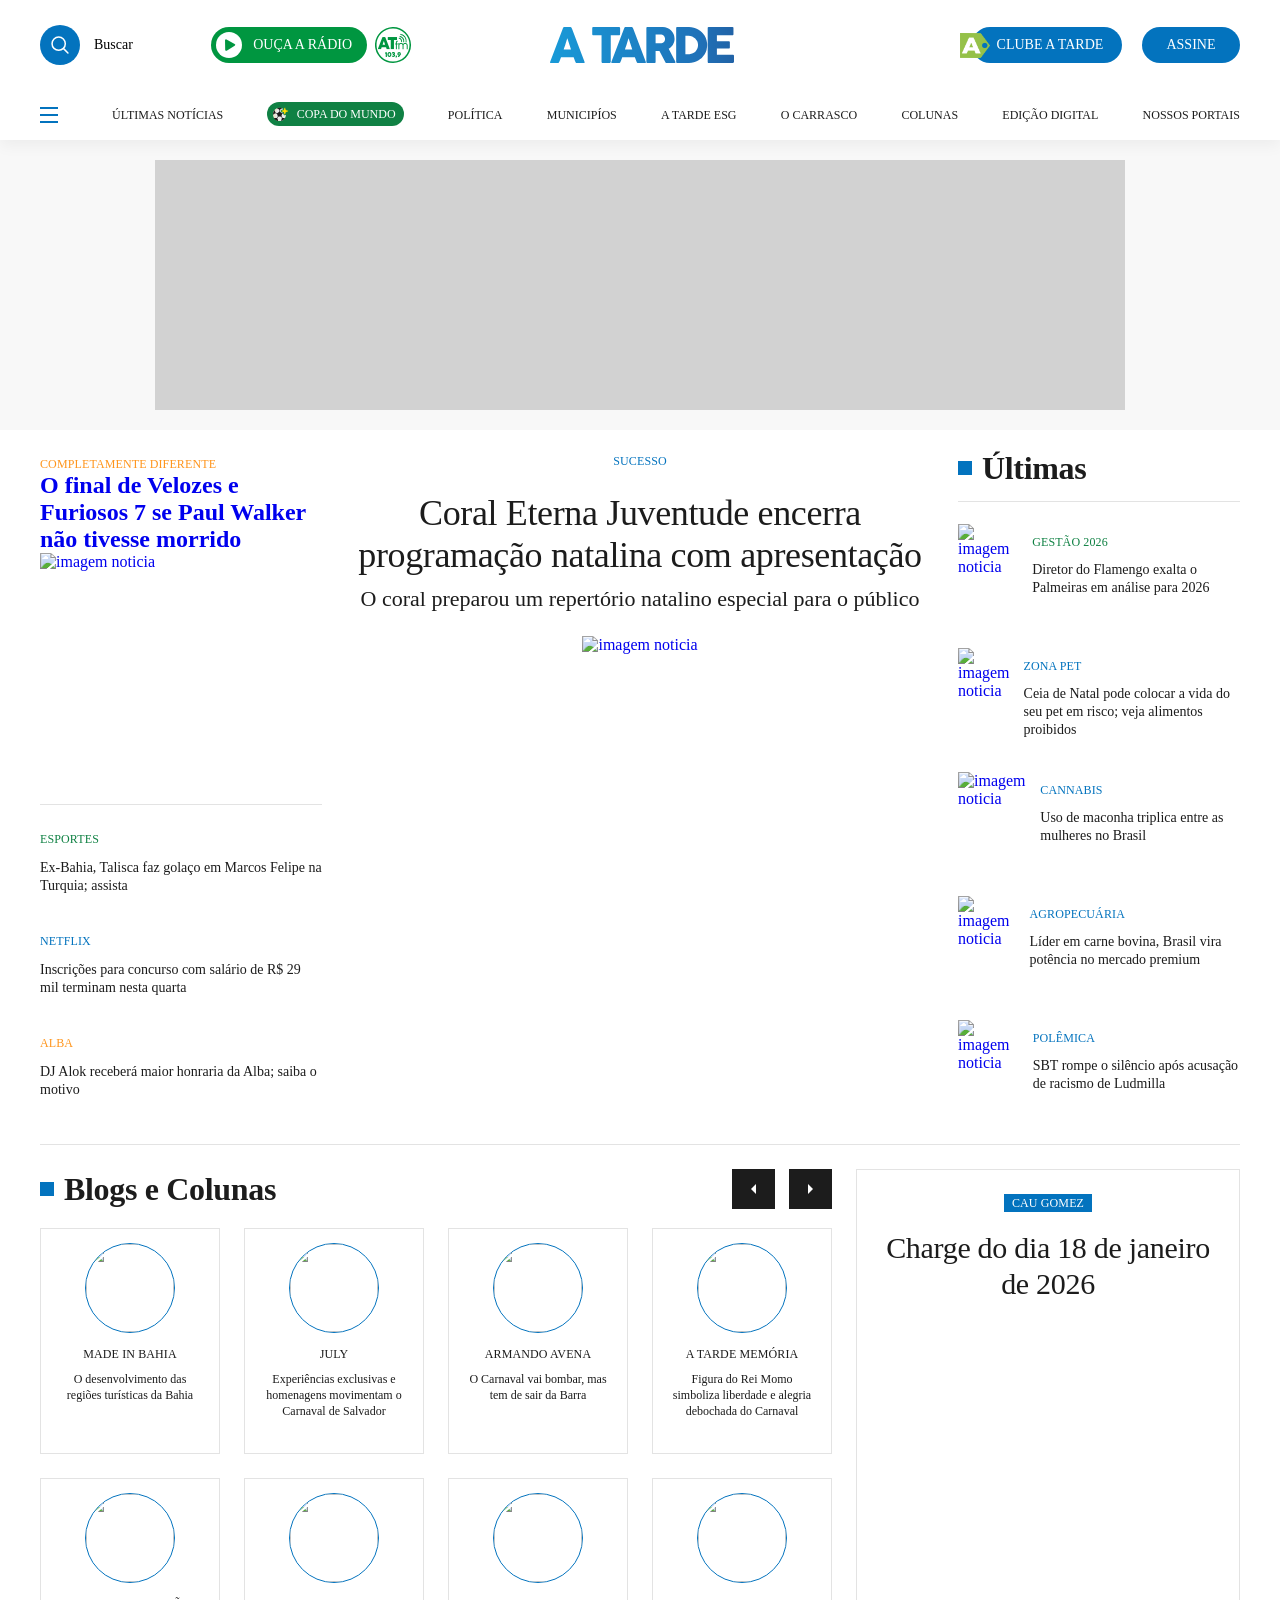
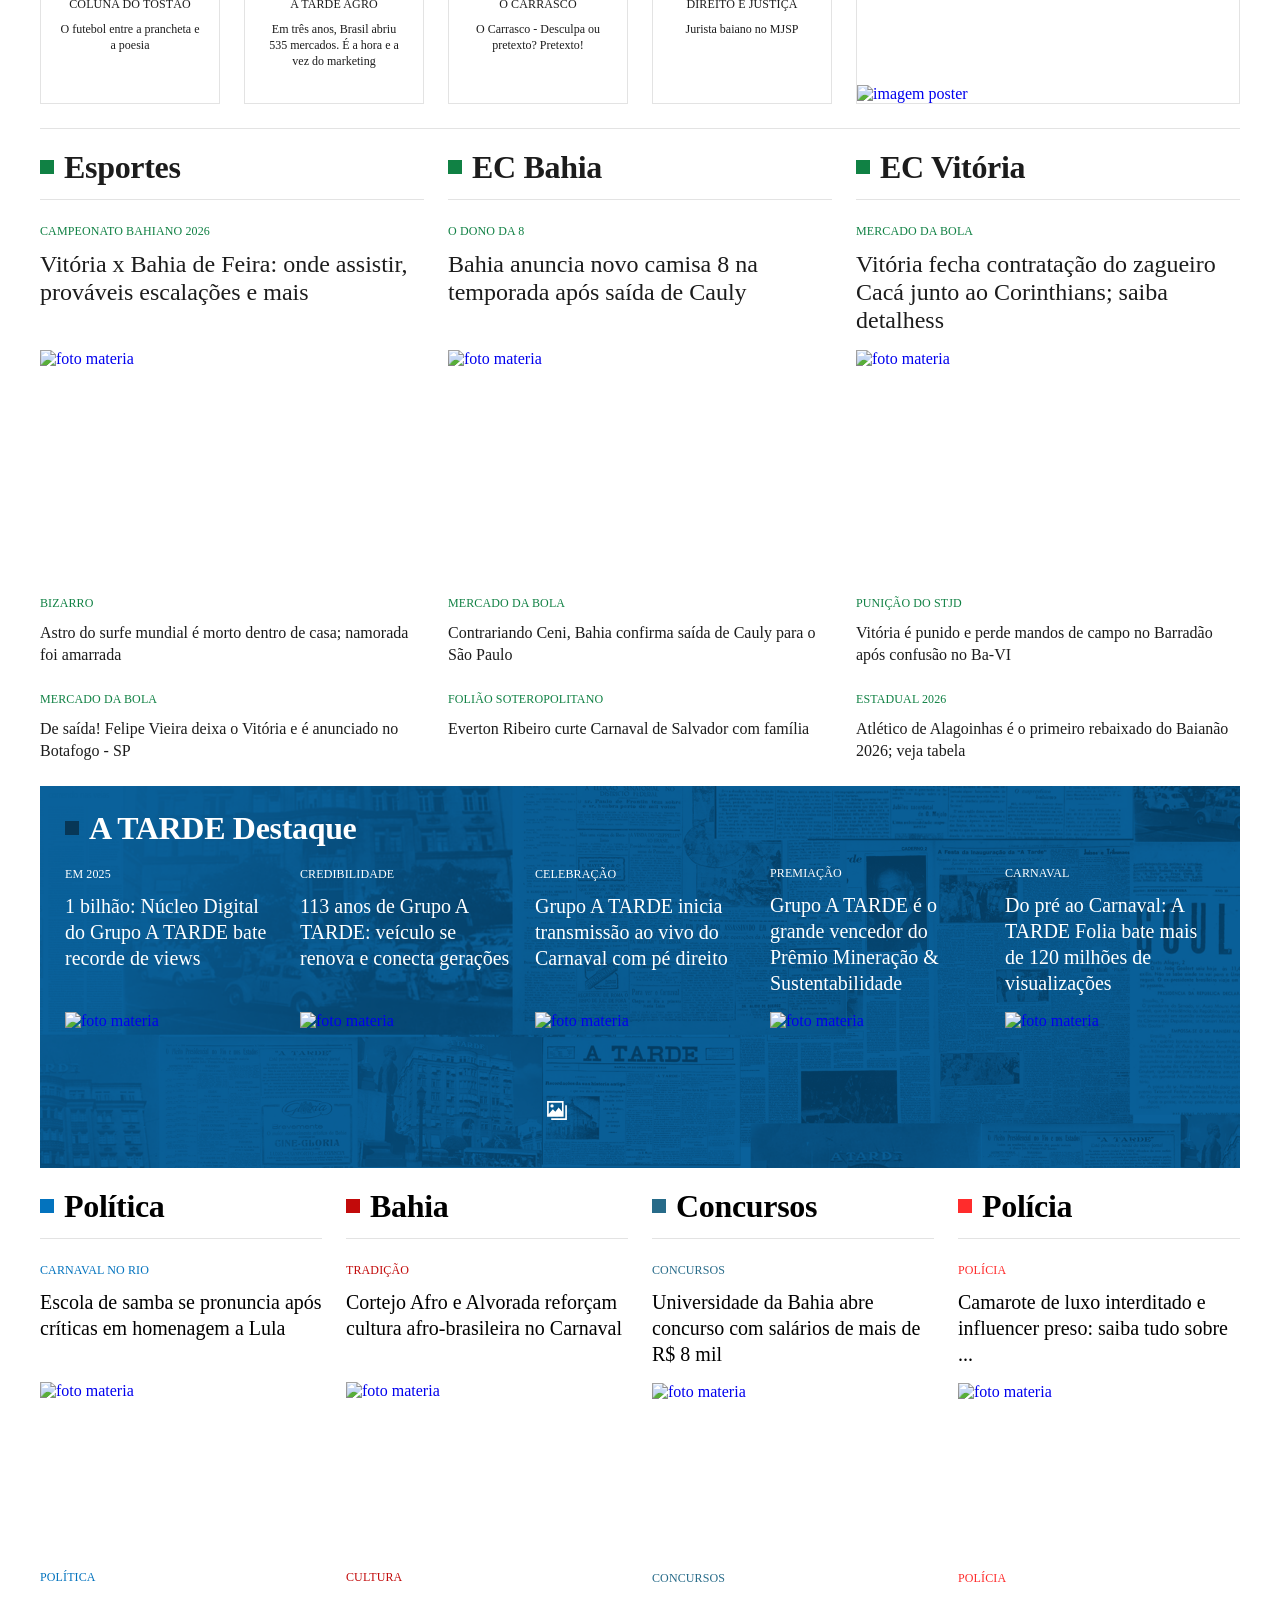
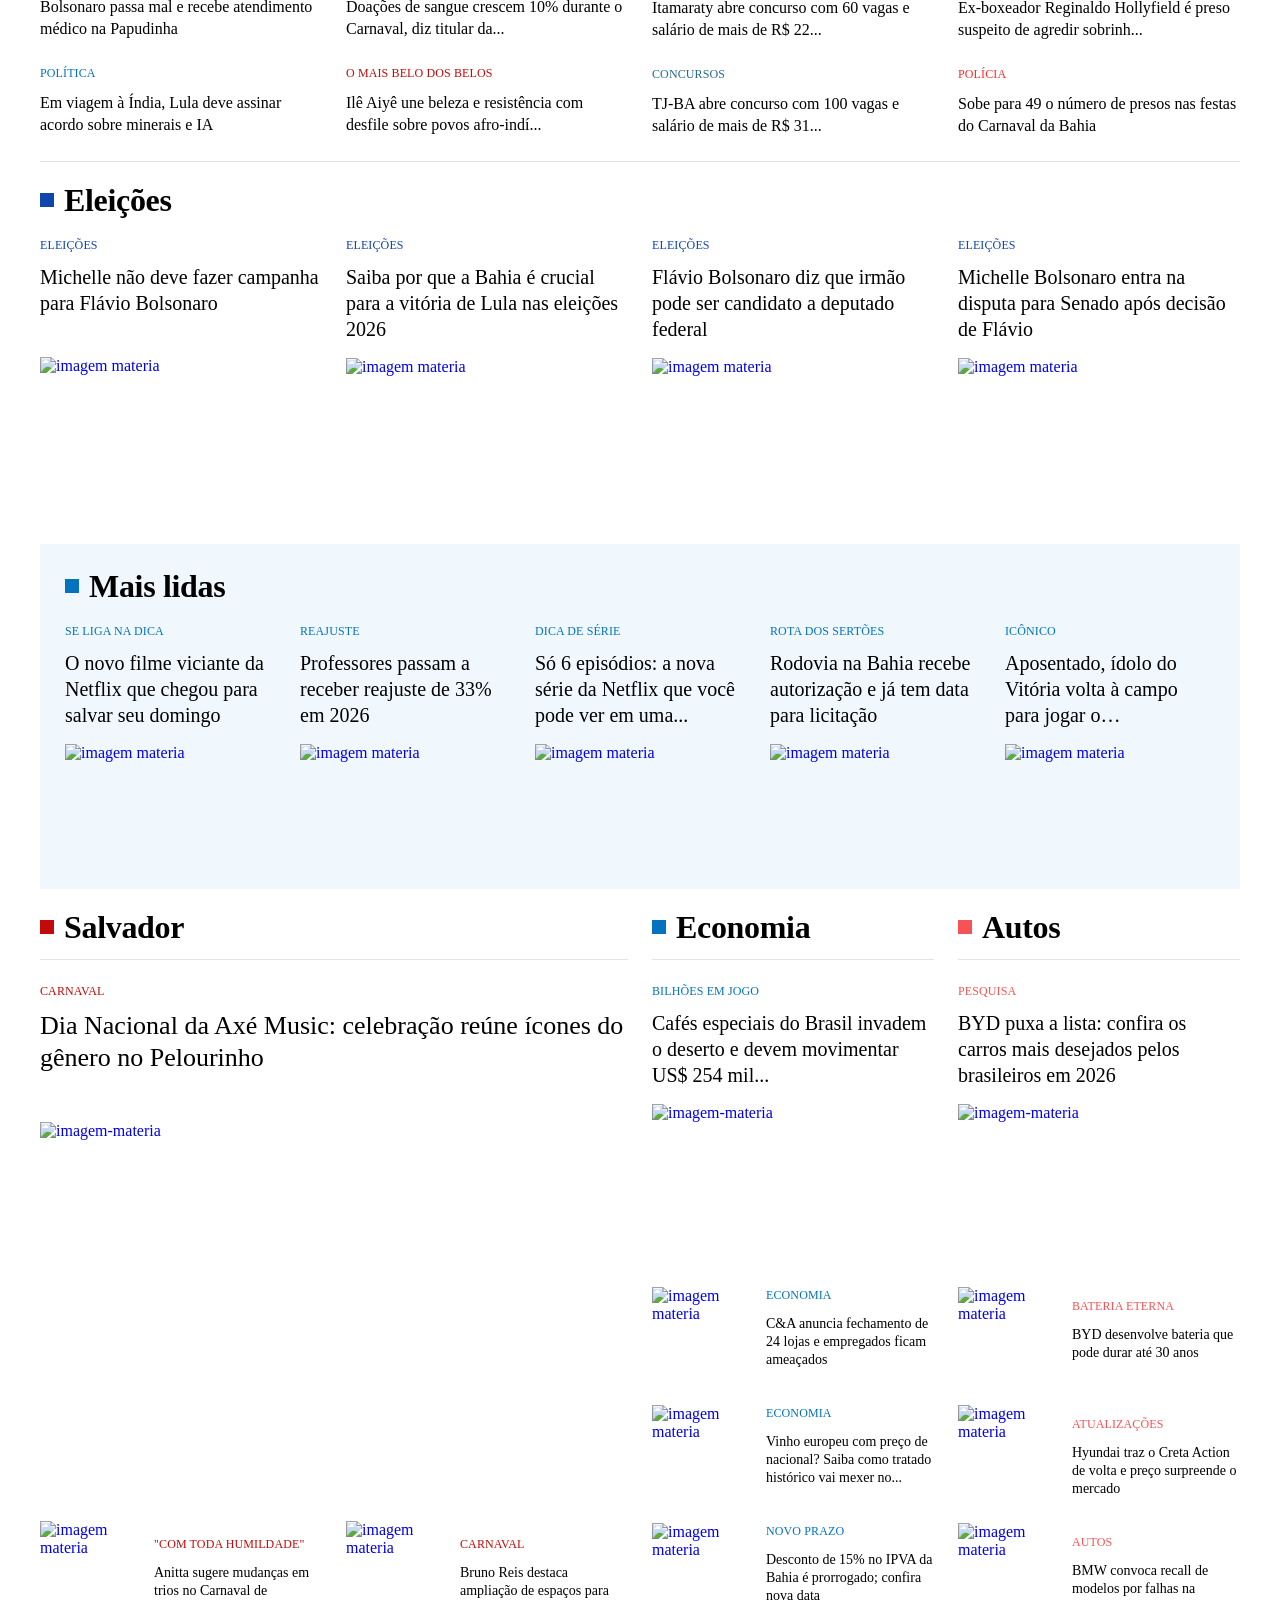
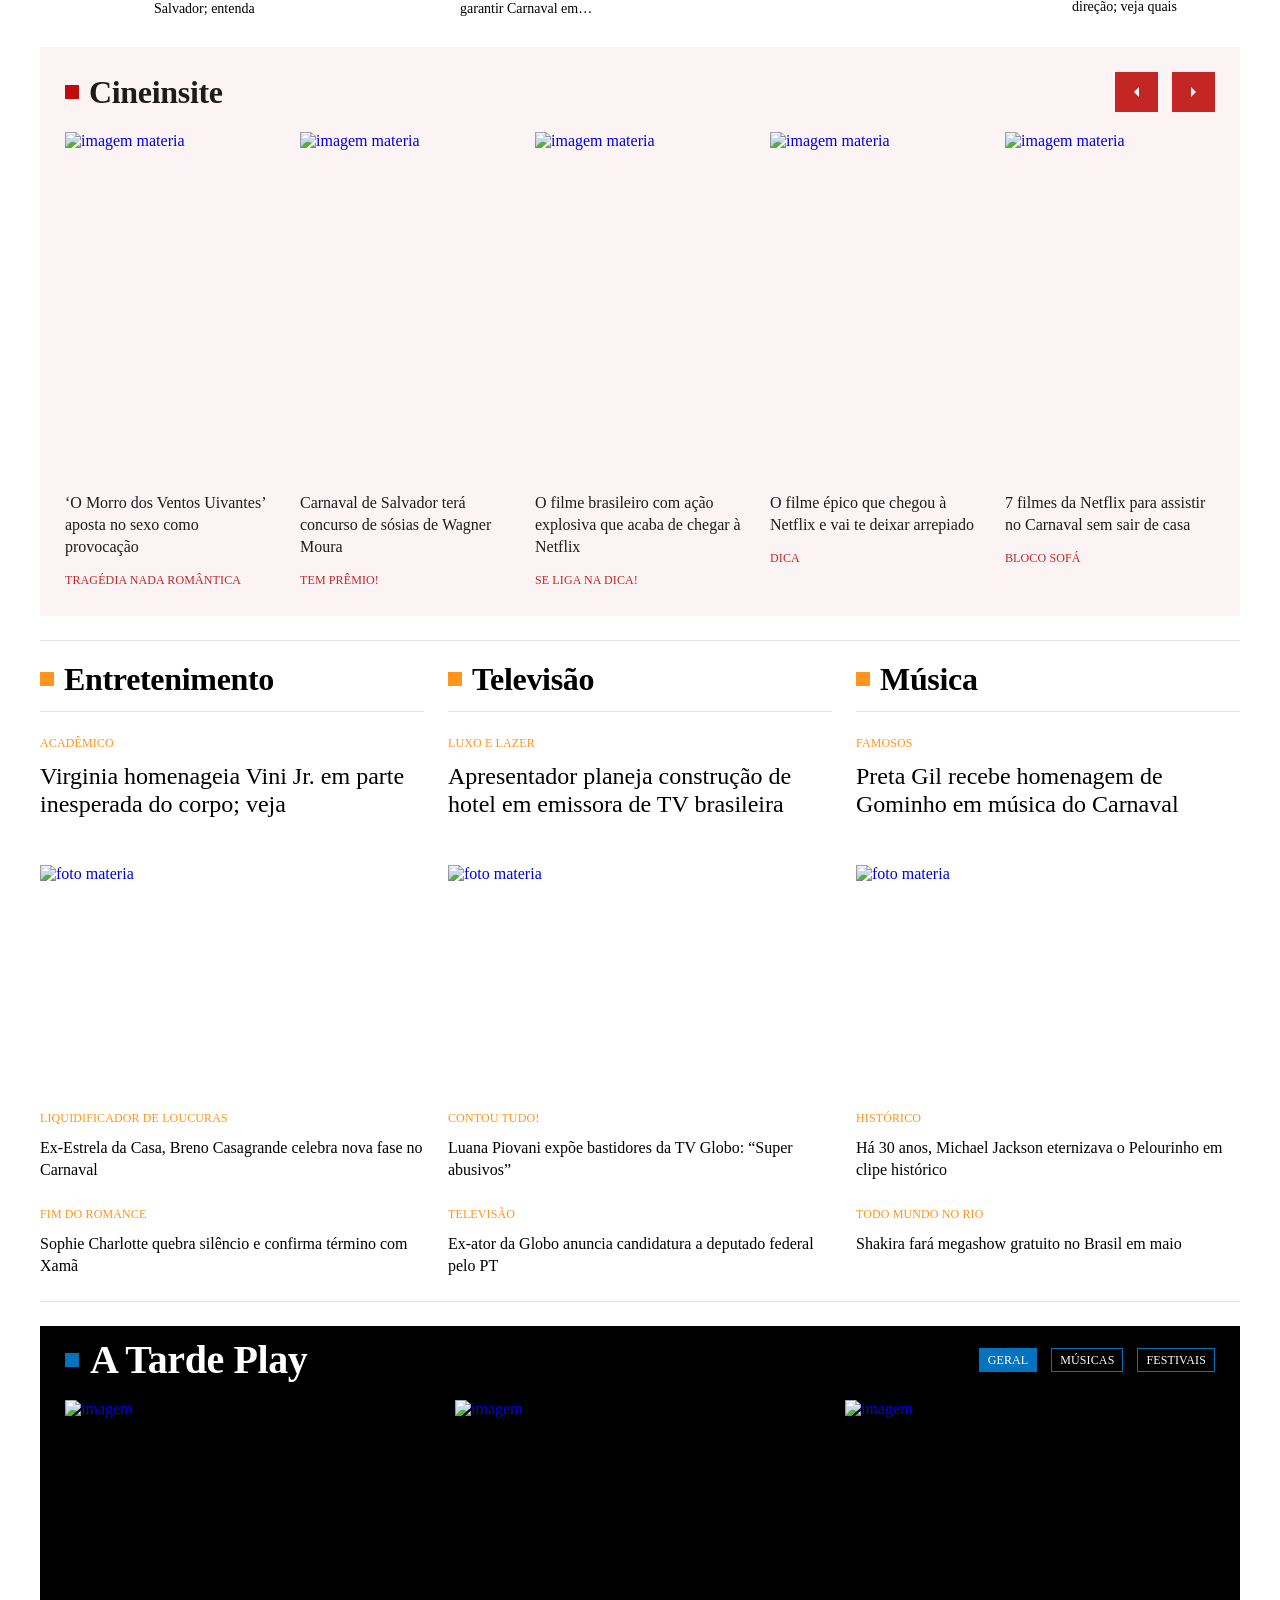
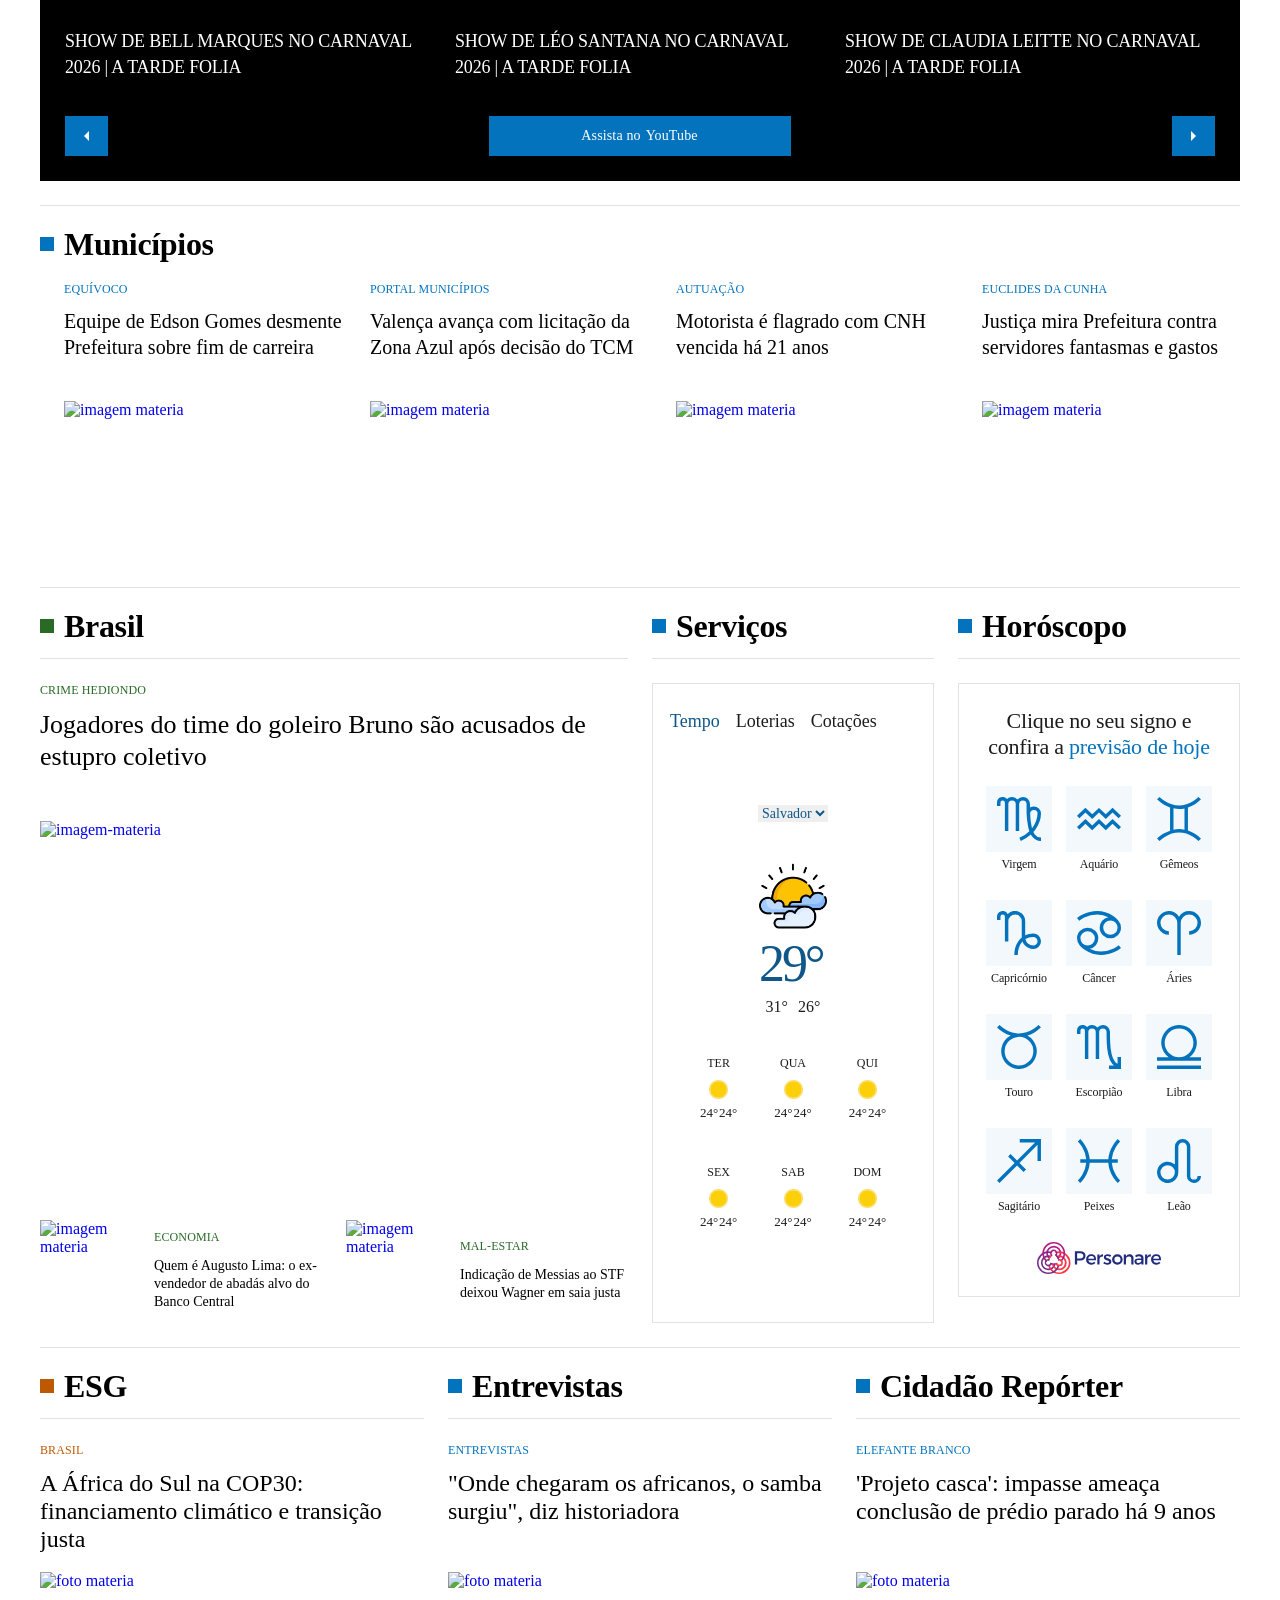
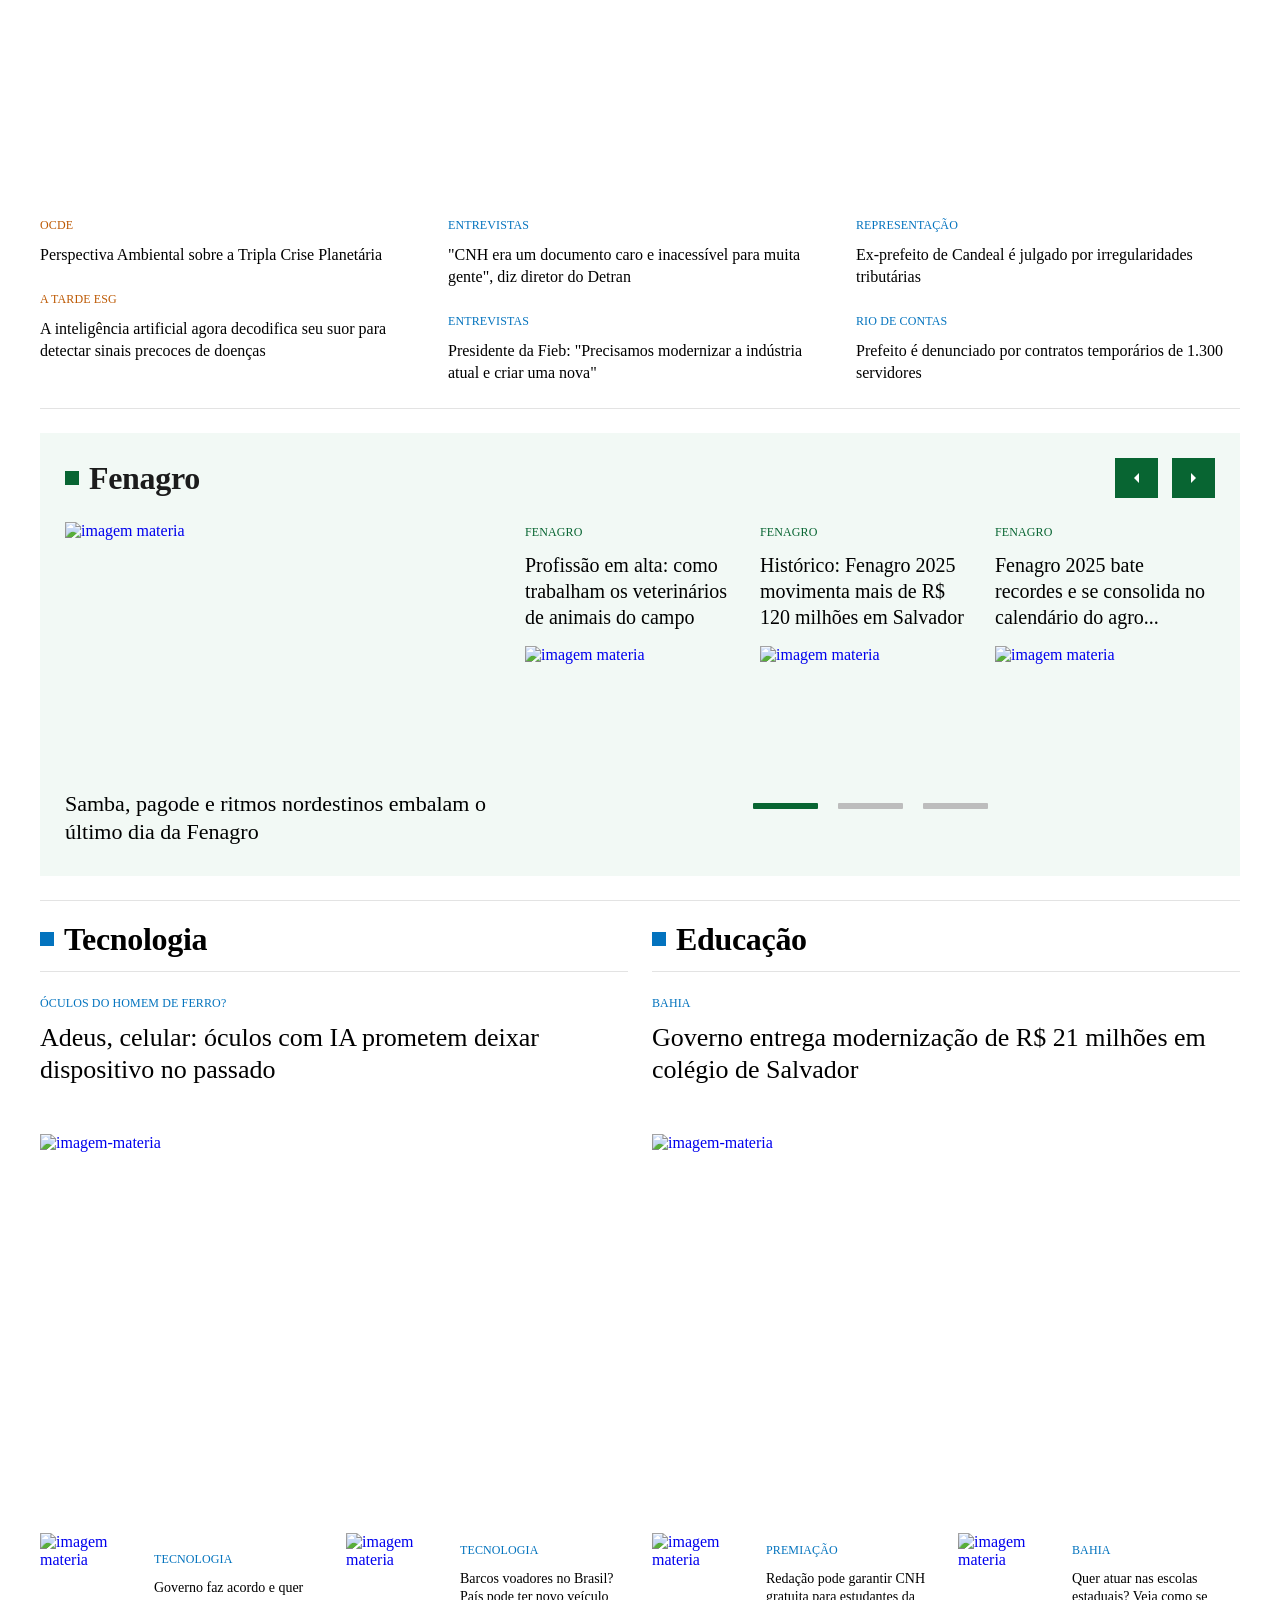
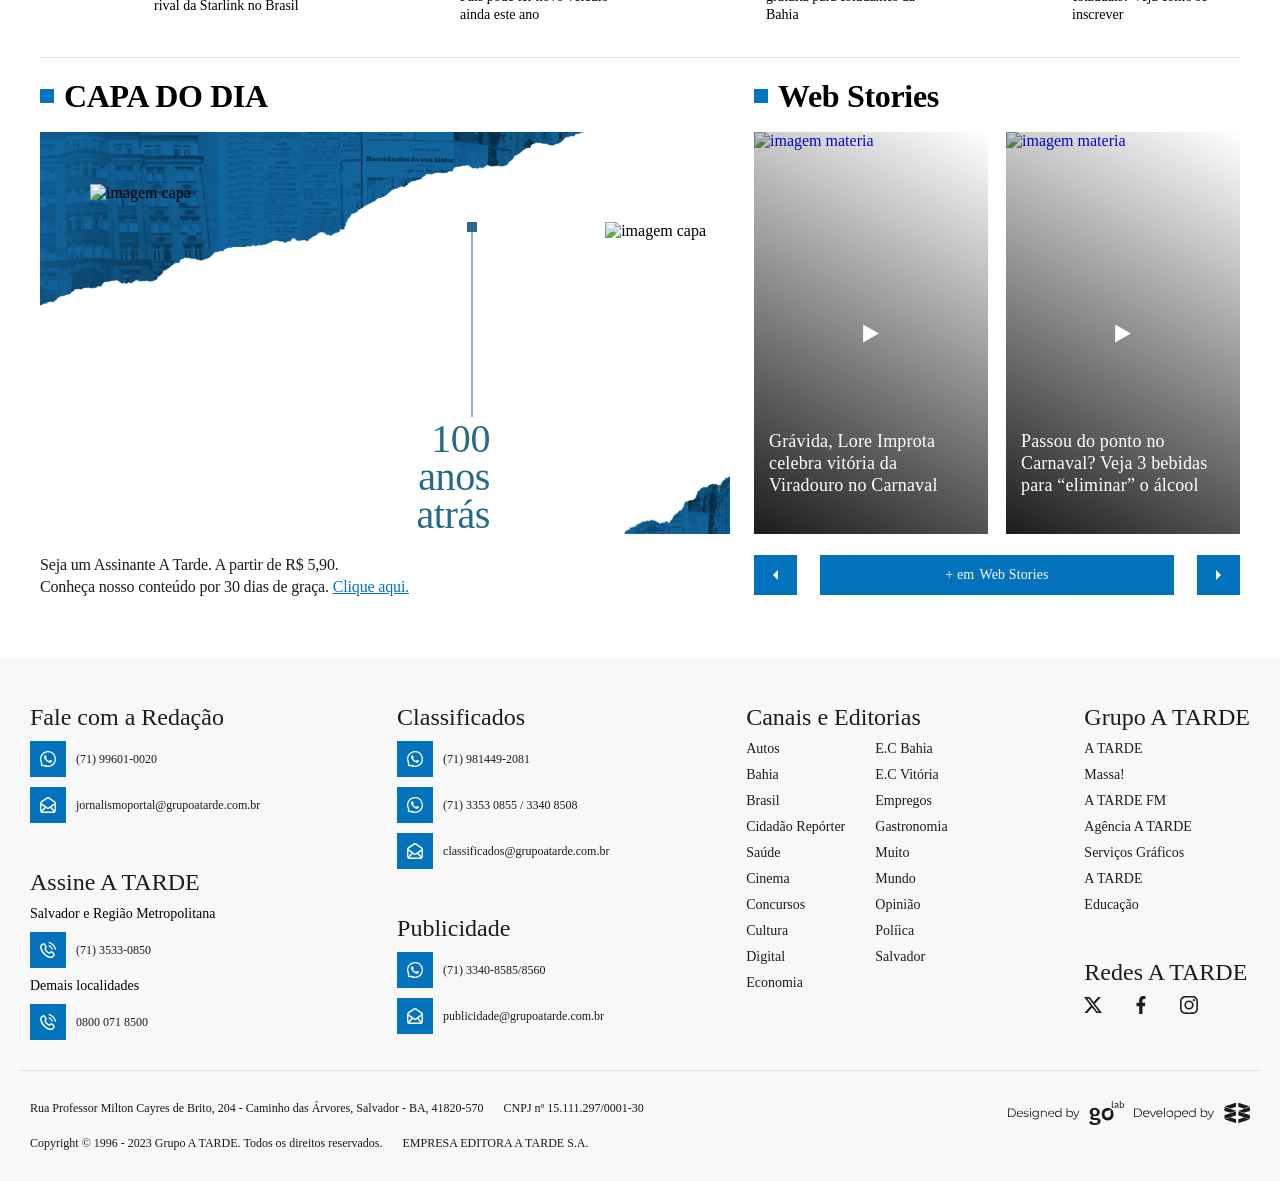
==== index.html @ e8d5cbc8 "adicionando metadescrição (SEO)" ====
<!doctype html>
<html lang="pt-br">
    <head>
        <meta charset="UTF-8" />
        <meta name="viewport" content="width=device-width, initial-scale=1.0" />
        <meta name="description" content="Portal de noticias A Tarde, com informações sobre política, economia, esportes, cultura e muito mais." />
        <title>A Tarde</title>
        <link rel="stylesheet" href="style.css" />
        <link rel="stylesheet" href="https://cdn.jsdelivr.net/npm/@splidejs/splide@4.1.4/dist/css/splide.min.css" />
        <script src="https://cdn.jsdelivr.net/npm/@splidejs/splide@4.1.4/dist/js/splide.min.js"></script>
        <script src="script.js" defer></script>
    </head>
    <body>

        <div class="menu-lateral">

        <div class="topo-menu-lateral">
            <img src="atr_home_imagens/outros/atarde_logo.svg" alt="a tarde">
            <button class="btn-fechar-menu-lateral"><img src="atr_home_imagens/outros/closeAzul.svg" alt="close button"></button>
        </div>

        <div class="social-medias-a">
            <a href="#"><img src="atr_home_imagens/outros/whatsapp-menu-lateral.svg" alt="whatsapp"></a>
            <a href="#"><img src="atr_home_imagens/outros/facebook-menu-lateral.svg" alt="facebook"></a>
            <a href="#"><img src="atr_home_imagens/outros/instagram (1).svg" alt="instagram"></a>
            <a href="#"><img src="atr_home_imagens/outros/twitter-menu-lateral.svg" alt="x"></a>
        </div>

        <div class="buscar-menu-lateral">
            <img src="atr_home_imagens/outros/buscaAzul.svg" alt="busca azul">
            <input type="text" placeholder="O que está buscando?">
        </div>

        <div class="clube-menu-lateral">
            <div>
                <a href="https://atarde.com.br/assine#choosePlanButton" class="clube-atarde-menu">Edição Digital</a>

                <a href="https://atarde.com.br/assine#choosePlanButton" class="clube-atarde-menu">A tarde FM</a>
            </div>

            <div>
                <a href="#" target="_blank" class="clube-atarde-menu">
                <img src="atr_home_imagens/outros/icon_clube_atr.svg" alt="clube">
                <p>Clube a tarde</p>
                </a>

                <a href="https://atarde.com.br/assine#choosePlanButton" class="clube-atarde-menu">Assine</a>
            </div> 
        </div>

        <div class="scroll-vertical-links">
            <ul>
                <li>
                    <a href="#">Ultimas notícias</a>
                </li>
                <li>
                    <a href="#">Política</a>
                </li>
                <li>
                    <a href="#">Bahia</a>
                </li>
                <li>
                    <a href="#">Salvador</a>
                </li>
                <li>
                    <a href="#">Copa do Mundo</a>
                </li>
                <li>
                    <a href="#">Esportes</a>
                </li>
                <li>
                    <a href="#">E.C. Bahia</a>
                </li>
                <li>
                    <a href="#">E.C. Vitória</a>
                </li>
                <li>
                    <a href="#">Polícia</a>
                </li>
                <li>
                    <a href="#">Cineinsite / Filmes em Cartaz</a>
                </li>
                <li>
                    <a href="#">Autos</a>
                </li>
                <li>
                    <a href="#">Economia</a>
                </li>
                <li>
                    <a href="#">Concursos</a>
                </li>
                <li>
                    <a href="#">Cultura</a>
                </li>
                <li>
                    <a href="#">Brasil</a>
                </li>
                <li>
                    <a href="#">Mundo</a>
                </li>
                <li>
                    <a href="#">Entreterimento</a>
                </li>
                <li>
                    <a href="#">AtlasIntel/A TARDE</a>
                </li>
                <li>
                    <a href="#">Entrevistas</a>
                </li>
                <li>
                    <a href="#">Turismo</a>
                </li>
                <li>
                    <a href="#">Saúde</a>
                </li>
                <li>
                    <a href="#">Zona Pet</a>
                </li>
                <li>
                    <a href="#">Músicas</a>
                </li>
                <li>
                    <a href="#">Municipios</a>
                </li>
                <li>
                    <a href="#">Anota Bahia</a>
                </li>
                <li>
                    <a href="#">Agenda Cultural</a>
                </li>
                <li>
                    <a href="#">Muito</a>
                </li>
                <li>
                    <a href="#">Empregos</a>
                </li>
                <li>
                    <a href="#">Televisão</a>
                </li>
                <li>
                    <a href="#">Cinema</a>
                </li>
                <li>
                    <a href="#">Aniversário de Salvador</a>
                </li>
                <li>
                    <a href="#">A tarde educção</a>
                </li>
                <li>
                    <a href="#">A tarde ESG</a>
                </li>
                <li>
                    <a href="#">A tarde agro</a>
                </li>
                <li>
                    <a href="#">Papo pet</a>
                </li>
                <li>
                    <a href="#">Gastronomia</a>
                </li>
                <li>
                    <a href="#">Carnaval</a>
                </li>
                <li>
                    <a href="#">São João</a>
                </li>
                <li>
                    <a href="#">Fenagro</a>
                </li>
                <li> 
                    <button>
                        <img src="atr_home_imagens/outros/arrow-right-2-svgrepo-com.svg" alt="arrow">
                        <span>Colunas</span>
                    </button>
                </li>
                <li>
                    <button>
                        <img src="atr_home_imagens/outros/arrow-right-2-svgrepo-com.svg" alt="arrow">
                        <span>A Tarde Lab</span>
                    </button>
                </li>
                <li>
                    <a href="#">Artigos</a>
                </li>
                <li>
                    <a href="#">Concurso Jovem Jornalista</a>
                </li>
                <li>
                    <a href="#">Publicidade Legal</a>
                </li>
                <li>
                    <a href="#">Comercial</a>
                </li>
                <li>
                    <a href="#">Sobre</a>
                </li>
            </ul>

        </div>

    </div>

    <div class="overlay" id="overlay"></div>


        <header id="header-conteudo">
            <div class="topo-container">
                <div class="topo">
                    <button class="buscar">
                        <img class="btn-buscar" src="atr_home_imagens/outros/busca.svg" alt="busca" />
                        <span class="name-busca">Buscar</span>
                        <div class="buscar-hover">
                            <input type="text" placeholder="Buscar.." />
                        </div>
                    </button>
                    <div class="ouvir-radio">
                        <a href="https://atardefm.com.br/" target="_blank" class="ouvir">
                            <img src="atr_home_imagens/outros/play_rádio_d.svg" alt="ouvir" />
                            <p>Ouça a rádio</p>
                        </a>
                        <img src="atr_home_imagens/outros/atrfm_logo_d.svg" alt="a tarde fm" />
                    </div>
                    <h1 class="logo">
                        <a href="#">
                            <img src="atr_home_imagens/outros/atarde_logo.svg" alt="logo a tarde" />
                        </a>
                        A Tarde
                    </h1>
                    <div class="clube">
                        <a href="#" target="_blank" class="clube-atarde">
                            <img src="atr_home_imagens/outros/icon_clube_atr.svg" alt="clube" />
                            <p>Clube a tarde</p>
                        </a>
                        <a href="https://atarde.com.br/assine#choosePlanButton" class="assine">Assine</a>
                    </div>
                </div>
                <div class="topo-header-mobile">
                    <div class="topo-first">
                        <button class="btn-menu-lateral">
                            <img src="atr_home_imagens/outros/menu_icon.svg" alt="menu" />
                        </button>
                        <h1 class="logo">
                            <a href="#">
                                <img src="atr_home_imagens/outros/atarde_logo.svg" alt="logo a tarde" />
                            </a>
                            A Tarde
                        </h1>
                        <button class="buscar">
                            <img class="btn-buscar" src="atr_home_imagens/outros/busca.svg" alt="busca" />
                            <div class="buscar-hover">
                                <input type="text" placeholder="Buscar.." />
                            </div>
                        </button>
                    </div>
                    <div class="clube">
                        <a href="#" target="_blank" class="clube-atarde">
                            <img src="atr_home_imagens/outros/icon_clube_atr.svg" alt="clube" />
                            <p>Clube a tarde</p>
                        </a>
                        <a href="https://atarde.com.br/assine#choosePlanButton" class="clube-atarde">Assine</a>
                    </div>
                </div>
                <div class="topo-nav">
                    <button class="btn-menu-lateral">
                        <img src="atr_home_imagens/outros/menu_icon.svg" alt="menu" />
                    </button>
                    <nav>
                        <ul>
                            <li><a href="#">Últimas notícias</a></li>
                            <li>
                                <a class="copa" href="#"
                                    ><img src="atr_home_imagens/outros/copa.svg" alt="copa" /><span
                                        >Copa do Mundo</span
                                    ></a
                                >
                            </li>
                            <li><a href="#">Política</a></li>
                            <li><a href="#">Municipíos</a></li>
                            <li><a href="#">A Tarde ESG</a></li>
                            <li><a href="#">O Carrasco</a></li>
                            <li><a href="#">Colunas</a></li>
                            <li><a href="#">Edição Digital</a></li>
                            <li><a href="#">Nossos portais</a></li>
                        </ul>
                    </nav>
                </div>
            </div>
        </header>
        <section class="publicidade-container">
            <div class="publicidade-1"></div>
        </section>
        <main class="main-container">
            <section class="grid-container">
                <section class="noticias-left">
                    <a href="#">
                        <span>Completamente diferente</span>
                        <h2>O final de Velozes e Furiosos 7 se Paul Walker não tivesse morrido</h2>
                        <figure>
                            <img
                                src="https://cdn.atarde.com.br/img/Editoria-Destaque/1390000/366x295/centro-de-convencoes-da-bahia-volta-a-leilao-nesta0139584800202607201105/scaleDownOutsideFillBackground-1.webp?fallback=https%3A%2F%2Fcdn.atarde.com.br%2Fimg%2FEditoria-Destaque%2F1390000%2Fcentro-de-convencoes-da-bahia-volta-a-leilao-nesta0139584800202607201105.jpg%3Fxid%3D7146417&xid=7146417"
                                alt="imagem noticia"
                            />
                            <span><img src="atr_home_imagens/outros/play-1001-svgrepo-com.svg" alt="play" /></span>
                        </figure>
                    </a>
                    <div>
                        <a href="#">
                            <span class="green">Esportes</span>
                            <h3>Ex-Bahia, Talisca faz golaço em Marcos Felipe na Turquia; assista</h3>
                        </a>
                        <a href="#">
                            <span class="blue">Netflix</span>
                            <h3>Inscrições para concurso com salário de R$ 29 mil terminam nesta quarta</h3>
                        </a>
                        <a href="#">
                            <span class="orange">Alba</span>
                            <h3>DJ Alok receberá maior honraria da Alba; saiba o motivo</h3>
                        </a>
                    </div>
                </section>
                <section class="noticia-principal">
                    <a href="#">
                        <span>Sucesso</span>
                        <h3>Coral Eterna Juventude encerra programação natalina com apresentação</h3>
                        <p>O coral preparou um repertório natalino especial para o público</p>
                        <figure>
                            <img
                                src="https://cdn.atarde.com.br/img/Chamada-Home/1390000/764x552/pms-acusados-de-matar-jovens-durante-acao-na-gambo0139588900202607201450/scaleDownOutsideFillBackground-1.webp?fallback=https%3A%2F%2Fcdn.atarde.com.br%2Fimg%2FChamada-Home%2F1390000%2Fpms-acusados-de-matar-jovens-durante-acao-na-gambo0139588900202607201450.jpg%3Fxid%3D7146763&xid=7146763"
                                alt="imagem noticia" fetchpriority=high
                            />
                            <span><img src="atr_home_imagens/outros/play-1001-svgrepo-com.svg" alt="play" /></span>
                        </figure>
                    </a>
                </section>
                <section class="ultimas-noticias">
                    <a href="#" class="top-ultimas">
                        <span class="blue-block"></span>
                        <h2>Últimas</h2>
                    </a>
                    <div class="end-ultimas">
                        <a href="#">
                            <figure>
                                <img
                                    src="https://cdn.atarde.com.br/img/Editoria-Destaque/1390000/130x130/vale-o-ingresso-supergirl-tem-falhas-mas-acerta-no0139322500202606251955/scaleDownOutsideFillBackground-1.webp?fallback=https%3A%2F%2Fcdn.atarde.com.br%2Fimg%2FEditoria-Destaque%2F1390000%2Fvale-o-ingresso-supergirl-tem-falhas-mas-acerta-no0139322500202606251955.jpg%3Fxid%3D7147018&xid=7147018"
                                    alt="imagem noticia"
                                />
                                <span><img src="atr_home_imagens/outros/play-1001-svgrepo-com.svg" alt="play" /></span>
                            </figure>
                            <div class="descricao-ultimas">
                                <span class="green-ultimas">Gestão 2026</span>
                                <h3>Diretor do Flamengo exalta o Palmeiras em análise para 2026</h3>
                            </div>
                        </a>
                        <a href="#">
                            <figure>
                                <img
                                    src="https://cdn.atarde.com.br/img/Chamada-Home/1390000/130x130/anitta-negocia-cargo-de-rainha-de-bateria-em-escol0139590000202607201537/scaleDownOutsideFillBackground-1.webp?fallback=https%3A%2F%2Fcdn.atarde.com.br%2Fimg%2FChamada-Home%2F1390000%2Fanitta-negocia-cargo-de-rainha-de-bateria-em-escol0139590000202607201537.jpg%3Fxid%3D7147013&xid=7147013"
                                    alt="imagem noticia"
                                />
                            </figure>
                            <div class="descricao-ultimas">
                                <span>Zona pet</span>
                                <h3>Ceia de Natal pode colocar a vida do seu pet em risco; veja alimentos proibidos</h3>
                            </div>
                        </a>
                        <a href="#">
                            <figure>
                                <img
                                    src="https://cdn.atarde.com.br/img/Chamada-Home/1390000/130x130/volkswagen-lanca-id-polo-100-eletrico-na-europa-ve0139589900202607201531/scaleDownOutsideFillBackground-1.webp?fallback=https%3A%2F%2Fcdn.atarde.com.br%2Fimg%2FChamada-Home%2F1390000%2Fvolkswagen-lanca-id-polo-100-eletrico-na-europa-ve0139589900202607201531.webp%3Fxid%3D7147004&xid=7147004"
                                    alt="imagem noticia"
                                />
                            </figure>
                            <div class="descricao-ultimas">
                                <span>Cannabis</span>
                                <h3>Uso de maconha triplica entre as mulheres no Brasil</h3>
                            </div>
                        </a>
                        <a href="#">
                            <figure>
                                <img
                                    src="https://cdn.atarde.com.br/img/Chamada-Home/1390000/130x130/messi-faz-desabafo-apos-vice-mas-evita-falar-sobre0139589800202607201527/scaleDownOutsideFillBackground-1.webp?fallback=https%3A%2F%2Fcdn.atarde.com.br%2Fimg%2FChamada-Home%2F1390000%2Fmessi-faz-desabafo-apos-vice-mas-evita-falar-sobre0139589800202607201527.jpg%3Fxid%3D7146989&xid=7146989"
                                    alt="imagem noticia"
                                />
                            </figure>
                            <div class="descricao-ultimas">
                                <span>Agropecuária</span>
                                <h3>Líder em carne bovina, Brasil vira potência no mercado premium</h3>
                            </div>
                        </a>
                        <a href="#">
                            <figure>
                                <img
                                    src="https://cdn.atarde.com.br/img/Chamada-Home/1390000/130x130/escola-de-camacari-e-revitalizada-e-ganha-estrutur0139589700202607201545/scaleDownOutsideFillBackground-1.webp?fallback=https%3A%2F%2Fcdn.atarde.com.br%2Fimg%2FChamada-Home%2F1390000%2Fescola-de-camacari-e-revitalizada-e-ganha-estrutur0139589700202607201545.jpg%3Fxid%3D7147034&xid=7147034"
                                    alt="imagem noticia"
                                />
                                <span><img src="atr_home_imagens/outros/play-1001-svgrepo-com.svg" alt="play" /></span>
                            </figure>
                            <div class="descricao-ultimas">
                                <span>Polêmica</span>
                                <h3>SBT rompe o silêncio após acusação de racismo de Ludmilla</h3>
                            </div>
                        </a>
                    </div>
                </section>
                <div class="linha-divisora"></div>
                <div class="blogs">
                    <div class="top-blogs">
                        <a href="#" class="title-blogs">
                            <div class="blue-block"></div>
                            <h2>Blogs e Colunas</h2>
                        </a>
                        <div class="btns-blogs">
                            <button class="previous-btn">
                                <img src="atr_home_imagens/outros/seta.svg" alt="seta" />
                            </button>
                            <button class="next-button">
                                <img src="atr_home_imagens/outros/seta.svg" alt="seta" />
                            </button>
                        </div>
                    </div>
                    <div class="splide splide-blogs">
                        <div class="splide__track">
                            <ul class="splide__list">
                                <li class="splide__slide">
                                    <article class="card-blog">
                                        <a href="#">
                                            <figure>
                                                <img
                                                    src="https://cdn.atarde.com.br/img/category/130x130/category-1-109-59/scaleDownOutsideFillBackground-1.webp?fallback=https%3A%2F%2Fcdn.atarde.com.br%2Fimg%2Fcategory%2Fcategory-1-109-59.png%3Fxid%3D59&xid=59"
                                                    alt=""
                                                />
                                            </figure>
                                            <span>MADE IN BAHIA</span>
                                            <h3>O desenvolvimento das regiões turísticas da Bahia</h3>
                                        </a>
                                    </article>
                                    <article class="card-blog">
                                        <a href="#">
                                            <figure>
                                                <img
                                                    src="https://cdn.atarde.com.br/img/category/130x130/category-1-106-78/scaleDownOutsideFillBackground-1.webp?fallback=https%3A%2F%2Fcdn.atarde.com.br%2Fimg%2Fcategory%2Fcategory-1-106-78.webp%3Fxid%3D78&xid=78"
                                                    alt=""
                                                />
                                            </figure>
                                            <span>JULY</span>
                                            <h3>
                                                Experiências exclusivas e homenagens movimentam o Carnaval de Salvador
                                            </h3>
                                        </a>
                                    </article>
                                    <article class="card-blog">
                                        <a href="#">
                                            <figure>
                                                <img
                                                    src="https://cdn.atarde.com.br/img/category/130x130/category-1-272-75/scaleDownOutsideFillBackground-1.webp?fallback=https%3A%2F%2Fcdn.atarde.com.br%2Fimg%2Fcategory%2Fcategory-1-272-75.png%3Fxid%3D75&xid=75"
                                                    alt=""
                                                />
                                            </figure>
                                            <span>COLUNA DO TOSTÃO</span>
                                            <h3>O futebol entre a prancheta e a poesia</h3>
                                        </a>
                                    </article>
                                    <article class="card-blog">
                                        <a href="#">
                                            <figure>
                                                <img
                                                    src="https://cdn.atarde.com.br/img/category/130x130/category-1-78-64/scaleDownOutsideFillBackground-1.webp?fallback=https%3A%2F%2Fcdn.atarde.com.br%2Fimg%2Fcategory%2Fcategory-1-78-64.png%3Fxid%3D64&xid=64"
                                                    alt=""
                                                />
                                            </figure>
                                            <span>A TARDE AGRO</span>
                                            <h3>
                                                Em três anos, Brasil abriu 535 mercados. É a hora e a vez do marketing
                                            </h3>
                                        </a>
                                    </article>
                                </li>
                                <li class="splide__slide">
                                    <article class="card-blog">
                                        <a href="#">
                                            <figure>
                                                <img
                                                    src="https://cdn.atarde.com.br/img/category/130x130/category-1-84-5/scaleDownOutsideFillBackground-1.webp?fallback=https%3A%2F%2Fcdn.atarde.com.br%2Fimg%2Fcategory%2Fcategory-1-84-5.png%3Fxid%3D5&xid=5"
                                                    alt=""
                                                />
                                            </figure>
                                            <span>ARMANDO AVENA</span>
                                            <h3>O Carnaval vai bombar, mas tem de sair da Barra</h3>
                                        </a>
                                    </article>
                                    <article class="card-blog">
                                        <a href="#">
                                            <figure>
                                                <img
                                                    src="https://cdn.atarde.com.br/img/category/130x130/category-1-79-65/scaleDownOutsideFillBackground-1.webp?fallback=https%3A%2F%2Fcdn.atarde.com.br%2Fimg%2Fcategory%2Fcategory-1-79-65.png%3Fxid%3D65&xid=65"
                                                    alt=""
                                                />
                                            </figure>
                                            <span>A TARDE MEMÓRIA</span>
                                            <h3>
                                                Figura do Rei Momo simboliza liberdade e alegria debochada do Carnaval
                                            </h3>
                                        </a>
                                    </article>
                                    <article class="card-blog">
                                        <a href="#">
                                            <figure>
                                                <img
                                                    src="https://cdn.atarde.com.br/img/category/130x130/category-1-111-70/scaleDownOutsideFillBackground-1.webp?fallback=https%3A%2F%2Fcdn.atarde.com.br%2Fimg%2Fcategory%2Fcategory-1-111-70.png%3Fxid%3D70&xid=70"
                                                    alt=""
                                                />
                                            </figure>
                                            <span>O CARRASCO</span>
                                            <h3>O Carrasco - Desculpa ou pretexto? Pretexto!</h3>
                                        </a>
                                    </article>
                                    <article class="card-blog">
                                        <a href="#">
                                            <figure>
                                                <img
                                                    src="https://cdn.atarde.com.br/img/category/130x130/category-1-98-7/scaleDownOutsideFillBackground-1.webp?fallback=https%3A%2F%2Fcdn.atarde.com.br%2Fimg%2Fcategory%2Fcategory-1-98-7.png%3Fxid%3D7&xid=7"
                                                    alt=""
                                                />
                                            </figure>
                                            <span>DIREITO E JUSTIÇA</span>
                                            <h3>Jurista baiano no MJSP</h3>
                                        </a>
                                    </article>
                                </li>
                                <li class="splide__slide">
                                    <article class="card-blog">
                                        <a href="#">
                                            <figure>
                                                <img
                                                    src="https://cdn.atarde.com.br/img/category/130x130/category-1-272-75/scaleDownOutsideFillBackground-1.webp?fallback=https%3A%2F%2Fcdn.atarde.com.br%2Fimg%2Fcategory%2Fcategory-1-272-75.png%3Fxid%3D75&xid=75"
                                                    alt=""
                                                />
                                            </figure>
                                            <span>COLUNA DO TOSTÃO</span>
                                            <h3>O futebol entre a prancheta e a poesia</h3>
                                        </a>
                                    </article>
                                    <article class="card-blog">
                                        <a href="#">
                                            <figure>
                                                <img
                                                    src="https://cdn.atarde.com.br/img/category/130x130/category-1-78-64/scaleDownOutsideFillBackground-1.webp?fallback=https%3A%2F%2Fcdn.atarde.com.br%2Fimg%2Fcategory%2Fcategory-1-78-64.png%3Fxid%3D64&xid=64"
                                                    alt=""
                                                />
                                            </figure>
                                            <span>A TARDE AGRO</span>
                                            <h3>
                                                Em três anos, Brasil abriu 535 mercados. É a hora e a vez do marketing
                                            </h3>
                                        </a>
                                    </article>
                                    <article class="card-blog">
                                        <a href="#">
                                            <figure>
                                                <img
                                                    src="https://cdn.atarde.com.br/img/category/130x130/category-1-111-70/scaleDownOutsideFillBackground-1.webp?fallback=https%3A%2F%2Fcdn.atarde.com.br%2Fimg%2Fcategory%2Fcategory-1-111-70.png%3Fxid%3D70&xid=70"
                                                    alt=""
                                                />
                                            </figure>
                                            <span>O CARRASCO</span>
                                            <h3>O Carrasco - Desculpa ou pretexto? Pretexto!</h3>
                                        </a>
                                    </article>
                                    <article class="card-blog">
                                        <a href="#">
                                            <figure>
                                                <img
                                                    src="https://cdn.atarde.com.br/img/category/130x130/category-1-106-78/scaleDownOutsideFillBackground-1.webp?fallback=https%3A%2F%2Fcdn.atarde.com.br%2Fimg%2Fcategory%2Fcategory-1-106-78.webp%3Fxid%3D78&xid=78"
                                                    alt=""
                                                />
                                            </figure>
                                            <span>JULY</span>
                                            <h3>
                                                Experiências exclusivas e homenagens movimentam o Carnaval de Salvador
                                            </h3>
                                        </a>
                                    </article>
                                </li>
                            </ul>
                        </div>
                    </div>
                </div>
                <a href="#" class="cartaz">
                    <span>Cau Gomez</span>
                    <h3>Charge do dia 18 de janeiro de 2026</h3>
                    <figure>
                        <img
                            src="https://cdn.atarde.com.br/img/Artigo-Destaque/1390000/324x278/charge-do-dia-200720260139580600202607191950/scaleDownOutsideFillBackground-1.webp?fallback=https%3A%2F%2Fcdn.atarde.com.br%2Fimg%2FArtigo-Destaque%2F1390000%2Fcharge-do-dia-200720260139580600202607191950.jpg%3Fxid%3D7146093&xid=7146093"
                            alt="imagem poster"
                        />
                    </figure>
                </a>
                <div class="linha-divisora"></div>
                <section class="sports-container">
                    <a href="#" class="card-sports">
                        <div class="top-sports">
                            <div class="green-block"></div>
                            <h2>Esportes</h2>
                        </div>
                        <div class="item-sports">
                            <span>Campeonato Bahiano 2026</span>
                            <h3>Vitória x Bahia de Feira: onde assistir, prováveis escalações e mais</h3>
                            <figure>
                                <img
                                    src="https://cdn.atarde.com.br/img/Editoria-Destaque/1390000/500x286/a-passeio-veja-selecao-de-convocados-que-nao-jogar0139592800202607201818/scaleDownOutsideFillBackground-1.webp?fallback=https%3A%2F%2Fcdn.atarde.com.br%2Fimg%2FEditoria-Destaque%2F1390000%2Fa-passeio-veja-selecao-de-convocados-que-nao-jogar0139592800202607201818.webp%3Fxid%3D7147422&xid=7147422"
                                    alt="foto materia"
                                />
                            </figure>
                        </div>
                    </a>
                    <a href="#">
                        <span>Bizarro</span>
                        <h3>Astro do surfe mundial é morto dentro de casa; namorada foi amarrada</h3>
                    </a>
                    <a href="#">
                        <span>Mercado da Bola</span>
                        <h3>De saída! Felipe Vieira deixa o Vitória e é anunciado no Botafogo - SP</h3>
                    </a>
                </section>
                <section class="sports-container">
                    <a href="#" class="card-sports">
                        <div class="top-sports">
                            <div class="green-block"></div>
                            <h2>EC Bahia</h2>
                        </div>
                        <div class="item-sports">
                            <span>O dono da 8</span>
                            <h3>Bahia anuncia novo camisa 8 na temporada após saída de Cauly</h3>
                            <figure>
                                <img
                                    src="https://cdn.atarde.com.br/img/Chamada-Home/1390000/500x286/bahia-busca-primeira-vitoria-sobre-o-atletico-mg-n0139589400202607201501/scaleDownOutsideFillBackground-1.webp?fallback=https%3A%2F%2Fcdn.atarde.com.br%2Fimg%2FChamada-Home%2F1390000%2Fbahia-busca-primeira-vitoria-sobre-o-atletico-mg-n0139589400202607201501.jpg%3Fxid%3D7146823&xid=7146823"
                                    alt="foto materia"
                                />
                            </figure>
                        </div>
                    </a>
                    <a href="#">
                        <span>Mercado da Bola</span>
                        <h3>Contrariando Ceni, Bahia confirma saída de Cauly para o São Paulo</h3>
                    </a>
                    <a href="#">
                        <span>Folião Soteropolitano</span>
                        <h3>Everton Ribeiro curte Carnaval de Salvador com família</h3>
                    </a>
                </section>
                <section class="sports-container">
                    <a href="#" class="card-sports">
                        <div class="top-sports">
                            <div class="green-block"></div>
                            <h2>EC Vitória</h2>
                        </div>
                        <div class="item-sports">
                            <span>Mercado da Bola</span>
                            <h3>Vitória fecha contratação do zagueiro Cacá junto ao Corinthians; saiba detalhess</h3>
                            <figure>
                                <img
                                    src="https://cdn.atarde.com.br/img/Editoria-Destaque/1390000/500x286/vitoria-ganha-reforco-para-enfrentar-o-botafogo-no0139591200202607201642/scaleDownOutsideFillBackground-1.webp?fallback=https%3A%2F%2Fcdn.atarde.com.br%2Fimg%2FEditoria-Destaque%2F1390000%2Fvitoria-ganha-reforco-para-enfrentar-o-botafogo-no0139591200202607201642.jpg%3Fxid%3D7147176&xid=7147176"
                                    alt="foto materia"
                                />
                                <span><img src="atr_home_imagens/outros/galeria.svg" alt="icone galeria" /></span>
                            </figure>
                        </div>
                    </a>
                    <a href="#">
                        <span>Punição do STJD</span>
                        <h3>Vitória é punido e perde mandos de campo no Barradão após confusão no Ba-VI</h3>
                    </a>
                    <a href="#">
                        <span>Estadual 2026</span>
                        <h3>Atlético de Alagoinhas é o primeiro rebaixado do Baianão 2026; veja tabela</h3>
                    </a>
                </section>
                <section class="atr-destaques">
                    <div class="atr-destaque-titulo">
                        <div class="dark-blue-block"></div>
                        <h2>A TARDE Destaque</h2>
                    </div>

                    <div class="atr-container splide">
                        <div class="splide__track">
                            <ul class="splide__list">
                                <li class="splide__slide">
                                    <a href="#" class="atr-card">
                                        <span>Em 2025</span>
                                        <h3>1 bilhão: Núcleo Digital do Grupo A TARDE bate recorde de views</h3>
                                        <figure>
                                            <img
                                                src="https://cdn.atarde.com.br/img/Editoria-Destaque/1390000/273x156/caos-na-saude-de-porto-seguro-explode-apos-escanda0139559400202607171045/scaleDownOutsideFillBackground-1.webp?fallback=https%3A%2F%2Fcdn.atarde.com.br%2Fimg%2FEditoria-Destaque%2F1390000%2Fcaos-na-saude-de-porto-seguro-explode-apos-escanda0139559400202607171045.jpg%3Fxid%3D7145704&xid=7145704"
                                                alt="foto materia"
                                            />
                                        </figure>
                                    </a>
                                </li>

                                <li class="splide__slide">
                                    <a href="#" class="atr-card">
                                        <span>Credibilidade</span>
                                        <h3>113 anos de Grupo A TARDE: veículo se renova e conecta gerações</h3>
                                        <figure>
                                            <img
                                                src="https://cdn.atarde.com.br/img/Editoria-Destaque/1390000/273x156/disputa-de-2022-mantem-legado-sobre-eleicoes-e-mol0139541700202607152003/scaleDownOutsideFillBackground-1.webp?fallback=https%3A%2F%2Fcdn.atarde.com.br%2Fimg%2FEditoria-Destaque%2F1390000%2Fdisputa-de-2022-mantem-legado-sobre-eleicoes-e-mol0139541700202607152003.png%3Fxid%3D7144963&xid=7144963"
                                                alt="foto materia"
                                            />
                                        </figure>
                                    </a>
                                </li>

                                <li class="splide__slide">
                                    <a href="#" class="atr-card">
                                        <span>Celebração</span>
                                        <h3>Grupo A TARDE inicia transmissão ao vivo do Carnaval com pé direito</h3>
                                        <figure>
                                            <img
                                                src="https://cdn.atarde.com.br/img/Editoria-Destaque/1390000/273x156/copa-do-mundo-entenda-a-rivalidade-politica-por-tr0139517500202607132019/scaleDownOutsideFillBackground-1.webp?fallback=https%3A%2F%2Fcdn.atarde.com.br%2Fimg%2FEditoria-Destaque%2F1390000%2Fcopa-do-mundo-entenda-a-rivalidade-politica-por-tr0139517500202607132019.jpg%3Fxid%3D7140444&xid=7140444"
                                                alt="foto materia"
                                            />
                                            <span
                                                ><img src="atr_home_imagens/outros/galeria.svg" alt="icone galeria"
                                            /></span>
                                        </figure>
                                    </a>
                                </li>

                                <li class="splide__slide">
                                    <a href="#" class="atr-card">
                                        <span>Premiação</span>
                                        <h3>
                                            Grupo A TARDE é o grande vencedor do Prêmio Mineração & Sustentabilidade
                                        </h3>
                                        <figure>
                                            <img
                                                src="https://cdn.atarde.com.br/img/Editoria-Destaque/1390000/273x156/concha-a-moeda-que-mudou-destino-de-pescadores-e-d0139399400202607031206/scaleDownOutsideFillBackground-1.webp?fallback=https%3A%2F%2Fcdn.atarde.com.br%2Fimg%2FEditoria-Destaque%2F1390000%2Fconcha-a-moeda-que-mudou-destino-de-pescadores-e-d0139399400202607031206.jpg%3Fxid%3D7138906&xid=7138906"
                                                alt="foto materia"
                                            />
                                        </figure>
                                    </a>
                                </li>

                                <li class="splide__slide">
                                    <a href="#" class="atr-card">
                                        <span>Carnaval</span>
                                        <h3>
                                            Do pré ao Carnaval: A TARDE Folia bate mais de 120 milhões de visualizações
                                        </h3>
                                        <figure>
                                            <img
                                                src="https://cdn.atarde.com.br/img/Editoria-Destaque/1380000/273x156/de-deserto-a-oasis-como-paises-tem-salvado-pessoas0138100300202602261626/scaleDownOutsideFillBackground-1.webp?fallback=https%3A%2F%2Fcdn.atarde.com.br%2Fimg%2FEditoria-Destaque%2F1380000%2Fde-deserto-a-oasis-como-paises-tem-salvado-pessoas0138100300202602261626.png%3Fxid%3D7138963&xid=7138963"
                                                alt="foto materia"
                                            />
                                        </figure>
                                    </a>
                                </li>
                            </ul>
                        </div>
                    </div>
                </section>
                <section class="variados-container">
                    <a href="#" class="card-variados">
                        <div class="top-variados">
                            <div class="blue-block"></div>
                            <h2>Política</h2>
                        </div>
                        <div class="item-variados">
                            <span class="blue-itens">Carnaval no Rio</span>
                            <h3>Escola de samba se pronuncia após críticas em homenagem a Lula</h3>
                            <figure>
                                <img
                                    src="https://cdn.atarde.com.br/img/Chamada-Home/1390000/366x210/valdemar-costa-neto-admite-sugestoes-em-emendas-ma0139593500202607201847/scaleDownOutsideFillBackground-1.webp?fallback=https%3A%2F%2Fcdn.atarde.com.br%2Fimg%2FChamada-Home%2F1390000%2Fvaldemar-costa-neto-admite-sugestoes-em-emendas-ma0139593500202607201847.jpg%3Fxid%3D7147472&xid=7147472"
                                    alt="foto materia"
                                />
                            </figure>
                        </div>
                    </a>
                    <a href="#">
                        <span class="blue-itens">Política</span>
                        <h3>Bolsonaro passa mal e recebe atendimento médico na Papudinha</h3>
                    </a>
                    <a href="#">
                        <span class="blue-itens">Política</span>
                        <h3>Em viagem à Índia, Lula deve assinar acordo sobre minerais e IA</h3>
                    </a>
                </section>
                <section class="variados-container">
                    <a href="#" class="card-variados">
                        <div class="top-variados">
                            <div class="red-block"></div>
                            <h2>Bahia</h2>
                        </div>
                        <div class="item-variados">
                            <span class="red-itens">Tradição</span>
                            <h3>Cortejo Afro e Alvorada reforçam cultura afro-brasileira no Carnaval</h3>
                            <figure>
                                <img
                                    src="https://cdn.atarde.com.br/img/Editoria-Destaque/1370000/273x156/fim-do-financiamento-novo-modelo-transforma-alugue0137704600202601221552/scaleDownOutsideFillBackground-1.webp?fallback=https%3A%2F%2Fcdn.atarde.com.br%2Fimg%2FEditoria-Destaque%2F1370000%2Ffim-do-financiamento-novo-modelo-transforma-alugue0137704600202601221552.webp%3Fxid%3D7145476&xid=7145476"
                                    alt="foto materia"
                                />
                            </figure>
                        </div>
                    </a>
                    <a href="#">
                        <span class="red-itens">Cultura</span>
                        <h3>Doações de sangue crescem 10% durante o Carnaval, diz titular da...</h3>
                    </a>
                    <a href="#">
                        <span class="red-itens">O mais belo dos belos</span>
                        <h3>Ilê Aiyê une beleza e resistência com desfile sobre povos afro-indí...</h3>
                    </a>
                </section>
                <section class="variados-container">
                    <a href="#" class="card-variados">
                        <div class="top-variados">
                            <div class="medium-blue-block"></div>
                            <h2>Concursos</h2>
                        </div>
                        <div class="item-variados">
                            <span class="blue-medium-itens">Concursos</span>
                            <h3>Universidade da Bahia abre concurso com salários de mais de R$ 8 mil</h3>
                            <figure>
                                <img
                                    src="https://cdn.atarde.com.br/img/Editoria-Destaque/1380000/366x210/inss-inicia-pagamento-da-2-parcela-do-13-nesta-seg0138990500202605241803/scaleDownOutsideFillBackground-1.webp?fallback=https%3A%2F%2Fcdn.atarde.com.br%2Fimg%2FEditoria-Destaque%2F1380000%2Finss-inicia-pagamento-da-2-parcela-do-13-nesta-seg0138990500202605241803.webp%3Fxid%3D7146777&xid=7146777"
                                    alt="foto materia"
                                />
                            </figure>
                        </div>
                    </a>
                    <a href="#">
                        <span class="blue-medium-itens">Concursos</span>
                        <h3>Itamaraty abre concurso com 60 vagas e salário de mais de R$ 22...</h3>
                    </a>
                    <a href="#">
                        <span class="blue-medium-itens">Concursos</span>
                        <h3>TJ-BA abre concurso com 100 vagas e salário de mais de R$ 31...</h3>
                    </a>
                </section>
                <section class="variados-container">
                    <a href="#" class="card-variados">
                        <div class="top-variados">
                            <div class="shiny-red-block"></div>
                            <h2>Polícia</h2>
                        </div>
                        <div class="item-variados">
                            <span class="shiny-red-itens">Polícia</span>
                            <h3>Camarote de luxo interditado e influencer preso: saiba tudo sobre ...</h3>
                            <figure>
                                <img
                                    src="https://cdn.atarde.com.br/img/Chamada-Home/1390000/366x210/pai-agride-filho-de-tres-anos-apos-a-crianca-urina0139593100202607201834/scaleDownOutsideFillBackground-1.webp?fallback=https%3A%2F%2Fcdn.atarde.com.br%2Fimg%2FChamada-Home%2F1390000%2Fpai-agride-filho-de-tres-anos-apos-a-crianca-urina0139593100202607201834.jpg%3Fxid%3D7147407&xid=7147407"
                                    alt="foto materia"
                                />
                            </figure>
                        </div>
                    </a>
                    <a href="#">
                        <span class="shiny-red-itens">Polícia</span>
                        <h3>Ex-boxeador Reginaldo Hollyfield é preso suspeito de agredir sobrinh...</h3>
                    </a>
                    <a href="#">
                        <span class="shiny-red-itens">Polícia</span>
                        <h3>Sobe para 49 o número de presos nas festas do Carnaval da Bahia</h3>
                    </a>
                </section>
                <div class="linha-divisora" id="remover-linha"></div>
                <section class="eleicoes">
                    <div class="top-eleicoes">
                        <div class="shiny-blue-block"></div>
                        <h2>Eleições</h2>
                    </div>

                    <div class="eleicoes-cards splide">
                        <div class="splide__track">
                            <ul class="splide__list">
                                <li class="splide__slide">
                                    <a href="#" class="itens-eleicoes">
                                        <span>Eleições</span>
                                        <h3>Michelle não deve fazer campanha para Flávio Bolsonaro</h3>
                                        <figure>
                                            <img
                                                src="https://cdn.atarde.com.br/img/Chamada-Home/1390000/273x156/mbl-oficializa-candidatura-de-renan-santos-a-presi0139588600202607201431/scaleDownOutsideFillBackground-1.webp?fallback=https%3A%2F%2Fcdn.atarde.com.br%2Fimg%2FChamada-Home%2F1390000%2Fmbl-oficializa-candidatura-de-renan-santos-a-presi0139588600202607201431.jpg%3Fxid%3D7146717&xid=7146717"
                                                alt="imagem materia"
                                            />
                                        </figure>
                                    </a>
                                </li>

                                <li class="splide__slide">
                                    <a href="#" class="itens-eleicoes">
                                        <span>Eleições</span>
                                        <h3>
                                            Saiba por que a Bahia é crucial para a vitória de Lula nas eleições 2026
                                        </h3>
                                        <figure>
                                            <img
                                                src="https://cdn.atarde.com.br/img/Chamada-Home/1390000/273x156/ronaldo-caiado-defende-reducao-da-maioridade-penal0139588100202607201355/scaleDownOutsideFillBackground-1.webp?fallback=https%3A%2F%2Fcdn.atarde.com.br%2Fimg%2FChamada-Home%2F1390000%2Fronaldo-caiado-defende-reducao-da-maioridade-penal0139588100202607201355.webp%3Fxid%3D7146664&xid=7146664"
                                                alt="imagem materia"
                                            />
                                        </figure>
                                    </a>
                                </li>

                                <li class="splide__slide">
                                    <a href="#" class="itens-eleicoes">
                                        <span>Eleições</span>
                                        <h3>Flávio Bolsonaro diz que irmão pode ser candidato a deputado federal</h3>
                                        <figure>
                                            <img
                                                src="https://cdn.atarde.com.br/img/Editoria-Destaque/1390000/273x156/michelle-bolsonaro-recusou-gravar-novo-video-favor0139379300202607011213/scaleDownOutsideFillBackground-1.webp?fallback=https%3A%2F%2Fcdn.atarde.com.br%2Fimg%2FEditoria-Destaque%2F1390000%2Fmichelle-bolsonaro-recusou-gravar-novo-video-favor0139379300202607011213.jpg%3Fxid%3D7146659&xid=7146659"
                                                alt="imagem materia"
                                            />
                                        </figure>
                                    </a>
                                </li>

                                <li class="splide__slide">
                                    <a href="#" class="itens-eleicoes">
                                        <span>Eleições</span>
                                        <h3>Michelle Bolsonaro entra na disputa para Senado após decisão de Flávio</h3>
                                        <figure>
                                            <img
                                                src="https://cdn.atarde.com.br/img/Editoria-Destaque/1390000/273x156/lula-estuda-quinta-viagem-a-bahia-para-convencao-d0139585000202607201113/scaleDownOutsideFillBackground-1.webp?fallback=https%3A%2F%2Fcdn.atarde.com.br%2Fimg%2FEditoria-Destaque%2F1390000%2Flula-estuda-quinta-viagem-a-bahia-para-convencao-d0139585000202607201113.jpg%3Fxid%3D7146428&xid=7146428"
                                                alt="imagem materia"
                                            />
                                        </figure>
                                    </a>
                                </li>
                            </ul>
                        </div>
                    </div>
                </section>
                <section class="mais-lidas-container eleicoes">
                    <div class="top-mais-lidas">
                        <div class="top-mais-lidas-titulo">
                            <div class="blue-block"></div>
                            <h2>Mais lidas</h2>
                        </div>
                        <div class="btns-mais-lidas">
                            <button class="previous-btn-lidas">
                                <img src="atr_home_imagens/outros/seta.svg" alt="seta" />
                            </button>
                            <button class="next-button-lidas">
                                <img src="atr_home_imagens/outros/seta.svg" alt="seta" />
                            </button>
                        </div>
                    </div>
                    <div class="mais-lidas-splide splide">
                        <div class="splide__track">
                            <ul class="mais-lidas-lista splide__list">
                                <li class="mais-lidas-item splide__slide">
                                    <a href="#">
                                        <span>Se liga na dica</span>
                                        <h3>O novo filme viciante da Netflix que chegou para salvar seu domingo</h3>
                                        <figure>
                                            <img
                                                src="https://cdn.atarde.com.br/img/Chamada-Home/1390000/273x156/medica-presa-por-suspeita-de-fraude-de-r-27-milhoe0139595900202607202130/scaleDownOutsideFillBackground-1.webp?fallback=https%3A%2F%2Fcdn.atarde.com.br%2Fimg%2FChamada-Home%2F1390000%2Fmedica-presa-por-suspeita-de-fraude-de-r-27-milhoe0139595900202607202130.png%3Fxid%3D7147665&xid=7147665" alt="imagem materia"
                                            />
                                        </figure>
                                    </a>
                                </li>
                                <li class="mais-lidas-item splide__slide">
                                    <a href="#">
                                        <span>Reajuste</span>
                                        <h3>Professores passam a receber reajuste de 33% em 2026</h3>
                                        <figure>
                                            <img
                                                src="https://cdn.atarde.com.br/img/Chamada-Home/1390000/273x156/astro-europeu-aceita-reducao-salarial-para-assinar0139595000202607202029/scaleDownOutsideFillBackground-1.webp?fallback=https%3A%2F%2Fcdn.atarde.com.br%2Fimg%2FChamada-Home%2F1390000%2Fastro-europeu-aceita-reducao-salarial-para-assinar0139595000202607202029.jpg%3Fxid%3D7147607&xid=7147607" alt="imagem materia"
                                            />
                                        </figure>
                                    </a>
                                </li>
                                <li class="mais-lidas-item splide__slide">
                                    <a href="#">
                                        <span>Dica de Série</span>
                                        <h3>Só 6 episódios: a nova série da Netflix que você pode ver em uma...</h3>
                                        <figure>
                                            <img
                                                src="https://cdn.atarde.com.br/img/Chamada-Home/1390000/273x156/novo-nissan-march-estreia-como-eletrico-com-autono0139589300202607201501/scaleDownOutsideFillBackground-1.webp?fallback=https%3A%2F%2Fcdn.atarde.com.br%2Fimg%2FChamada-Home%2F1390000%2Fnovo-nissan-march-estreia-como-eletrico-com-autono0139589300202607201501.webp%3Fxid%3D7146816&xid=7146816" alt="imagem materia"
                                            />
                                        </figure>
                                    </a>
                                </li>
                                <li class="mais-lidas-item splide__slide">
                                    <a href="#">
                                        <span>Rota dos Sertões</span>
                                        <h3>Rodovia na Bahia recebe autorização e já tem data para licitação</h3>
                                        <figure>
                                            <img
                                                src="https://cdn.atarde.com.br/img/Chamada-Home/1390000/273x156/aposentados-perdem-direito-a-pagamento-extra-apos-0139578800202607191617/scaleDownOutsideFillBackground-1.webp?fallback=https%3A%2F%2Fcdn.atarde.com.br%2Fimg%2FChamada-Home%2F1390000%2Faposentados-perdem-direito-a-pagamento-extra-apos-0139578800202607191617.jpg%3Fxid%3D7145868&xid=7145868" alt="imagem materia"
                                            />
                                        </figure>
                                    </a>
                                </li>
                                <li class="mais-lidas-item splide__slide">
                                    <a href="#">
                                        <span>Icônico</span>
                                        <h3>Aposentado, ídolo do Vitória volta à campo para jogar o Intermunicipal</h3>
                                        <figure>
                                            <img
                                                src="https://cdn.atarde.com.br/img/Chamada-Home/1390000/273x156/feira-fc-de-galhardo-e-projecao-midiatica-falha-na0139588500202607201428/scaleDownOutsideFillBackground-1.webp?fallback=https%3A%2F%2Fcdn.atarde.com.br%2Fimg%2FChamada-Home%2F1390000%2Ffeira-fc-de-galhardo-e-projecao-midiatica-falha-na0139588500202607201428.jpg%3Fxid%3D7146703&xid=7146703" alt="imagem materia"
                                            />
                                        </figure>
                                    </a>
                                </li>
                            </ul>
                        </div>
                    </div>
                </section>
                <section class="salvador-container">
                    <section class="top-salvador">
                        <div class="red-block"></div>
                        <h2>Salvador</h2>
                    </section>
                    <a href="#">
                        <span>Carnaval</span>
                        <h3>Dia Nacional da Axé Music: celebração reúne ícones do gênero no Pelourinho</h3>
                        <figure>
                            <img
                                src="https://cdn.atarde.com.br/img/Editoria-Destaque/1390000/764x487/revitalizacao-do-centro-de-salvador-pode-ser-foco-0139595300202607202055/scaleDownOutsideFillBackground-1.webp?fallback=https%3A%2F%2Fcdn.atarde.com.br%2Fimg%2FEditoria-Destaque%2F1390000%2Frevitalizacao-do-centro-de-salvador-pode-ser-foco-0139595300202607202055.jpg%3Fxid%3D7147680&xid=7147680"
                                alt="imagem-materia"
                            />
                            <span><img src="atr_home_imagens/outros/galeria.svg" alt="icone galeria" /></span>
                        </figure>
                    </a>
                    <div>
                        <a href="#">
                            <figure>
                                <img
                                    src="https://cdn.atarde.com.br/img/Chamada-Home/1390000/130x130/casal-morto-em-grave-acidente-de-moto-em-paripe-e-0139592900202607201822/scaleDownOutsideFillBackground-1.webp?fallback=https%3A%2F%2Fcdn.atarde.com.br%2Fimg%2FChamada-Home%2F1390000%2Fcasal-morto-em-grave-acidente-de-moto-em-paripe-e-0139592900202607201822.png%3Fxid%3D7147397&xid=7147397"
                                    alt="imagem materia"
                                />
                            </figure>
                            <div class="salvador-more">
                                <span>"Com toda humildade"</span>
                                <h3>Anitta sugere mudanças em trios no Carnaval de Salvador; entenda</h3>
                            </div>
                        </a>
                        <a href="#">
                            <figure>
                                <img
                                    src="https://cdn.atarde.com.br/img/Chamada-Home/1390000/130x130/orla-da-ilha-de-mare-recebera-obras-de-requalifica0139591600202607201650/scaleDownOutsideFillBackground-1.webp?fallback=https%3A%2F%2Fcdn.atarde.com.br%2Fimg%2FChamada-Home%2F1390000%2Forla-da-ilha-de-mare-recebera-obras-de-requalifica0139591600202607201650.jpg%3Fxid%3D7147205&xid=7147205"
                                    alt="imagem materia"
                                />
                            </figure>
                            <div class="salvador-more">
                                <span>Carnaval</span>
                                <h3>Bruno Reis destaca ampliação de espaços para garantir Carnaval em Salvador</h3>
                            </div>
                        </a>
                    </div>
                </section>
                <section class="economia-container">
                    <section class="top-economia">
                        <div class="blue-block"></div>
                        <h2>Economia</h2>
                    </section>
                    <a href="#">
                        <span>Bilhões em jogo</span>
                        <h3>Cafés especiais do Brasil invadem o deserto e devem movimentar US$ 254 mil...</h3>
                        <figure>
                            <img
                                src="https://cdn.atarde.com.br/img/Editoria-Destaque/1390000/366x210/concurso-do-inss-deve-oferecer-10-mil-vagas-efetiv0139033600202605281813/scaleDownOutsideFillBackground-1.webp?fallback=https%3A%2F%2Fcdn.atarde.com.br%2Fimg%2FEditoria-Destaque%2F1390000%2Fconcurso-do-inss-deve-oferecer-10-mil-vagas-efetiv0139033600202605281813.jpg%3Fxid%3D7146291&xid=7146291"
                                alt="imagem-materia"
                            />
                        </figure>
                    </a>
                    <div class="economia-itens">
                        <a href="#">
                            <figure>
                                <img
                                    src="https://cdn.atarde.com.br/img/Chamada-Home/1390000/130x130/concurso-de-secretaria-oferece-20-vagas-e-salarios0139583200202607200909/scaleDownOutsideFillBackground-1.webp?fallback=https%3A%2F%2Fcdn.atarde.com.br%2Fimg%2FChamada-Home%2F1390000%2Fconcurso-de-secretaria-oferece-20-vagas-e-salarios0139583200202607200909.png%3Fxid%3D7146230&xid=7146230"
                                    alt="imagem materia"
                                />
                            </figure>
                            <div>
                                <span>Economia</span>
                                <h3>C&A anuncia fechamento de 24 lojas e empregados ficam ameaçados</h3>
                            </div>
                        </a>
                        <a href="#">
                            <figure>
                                <img
                                    src="https://cdn.atarde.com.br/img/Editoria-Destaque/1390000/130x130/ibge-abre-1-mil-vagas-temporarias-na-bahia-saiba-c0139240300202606170744/scaleDownOutsideFillBackground-1.webp?fallback=https%3A%2F%2Fcdn.atarde.com.br%2Fimg%2FEditoria-Destaque%2F1390000%2Fibge-abre-1-mil-vagas-temporarias-na-bahia-saiba-c0139240300202606170744.webp%3Fxid%3D7146182&xid=7146182"
                                    alt="imagem materia"
                                />
                            </figure>
                            <div>
                                <span>Economia</span>
                                <h3>
                                    Vinho europeu com preço de nacional? Saiba como tratado histórico vai mexer no...
                                </h3>
                            </div>
                        </a>
                        <a href="#">
                            <figure>
                                <img
                                    src="https://cdn.atarde.com.br/img/Chamada-Home/1390000/130x130/instituto-federal-lanca-concurso-com-salarios-acim0139558400202607170911/scaleDownOutsideFillBackground-1.webp?fallback=https%3A%2F%2Fcdn.atarde.com.br%2Fimg%2FChamada-Home%2F1390000%2Finstituto-federal-lanca-concurso-com-salarios-acim0139558400202607170911.png%3Fxid%3D7143910&xid=7143910"
                                    alt="imagem materia"
                                />
                            </figure>
                            <div>
                                <span>Novo Prazo</span>
                                <h3>Desconto de 15% no IPVA da Bahia é prorrogado; confira nova data</h3>
                            </div>
                        </a>
                    </div>
                </section>
                <section class="autos-container">
                    <section class="top-autos">
                        <div class="light-red-block"></div>
                        <h2>Autos</h2>
                    </section>
                    <a href="#">
                        <span>Pesquisa</span>
                        <h3>BYD puxa a lista: confira os carros mais desejados pelos brasileiros em 2026</h3>
                        <figure>
                            <img
                                src="https://cdn.atarde.com.br/img/Chamada-Home/1390000/366x210/fiat-strada-lider-de-vendas-no-brasil-tem-r-29-mil0139592500202607201757/scaleDownOutsideFillBackground-1.webp?fallback=https%3A%2F%2Fcdn.atarde.com.br%2Fimg%2FChamada-Home%2F1390000%2Ffiat-strada-lider-de-vendas-no-brasil-tem-r-29-mil0139592500202607201757.jpg%3Fxid%3D7147366&xid=7147366"
                                alt="imagem-materia"
                            />
                        </figure>
                    </a>
                    <div class="autos-itens">
                        <a href="#">
                            <figure>
                                <img
                                    src="https://cdn.atarde.com.br/img/Chamada-Home/1390000/130x130/kia-niro-2026-veja-o-que-muda-no-suv-e-quando-cheg0139592000202607201710/scaleDownOutsideFillBackground-1.webp?fallback=https%3A%2F%2Fcdn.atarde.com.br%2Fimg%2FChamada-Home%2F1390000%2Fkia-niro-2026-veja-o-que-muda-no-suv-e-quando-cheg0139592000202607201710.webp%3Fxid%3D7147299&xid=7147299"
                                    alt="imagem materia"
                                />
                            </figure>
                            <div>
                                <span>Bateria eterna</span>
                                <h3>BYD desenvolve bateria que pode durar até 30 anos</h3>
                            </div>
                        </a>
                        <a href="#">
                            <figure>
                                <img
                                    src="https://cdn.atarde.com.br/img/Chamada-Home/1390000/130x130/fiat-lanca-series-comemorativas-de-fastback-e-toro0139591000202607201635/scaleDownOutsideFillBackground-1.webp?fallback=https%3A%2F%2Fcdn.atarde.com.br%2Fimg%2FChamada-Home%2F1390000%2Ffiat-lanca-series-comemorativas-de-fastback-e-toro0139591000202607201635.webp%3Fxid%3D7147151&xid=7147151"
                                    alt="imagem materia"
                                />
                            </figure>
                            <div>
                                <span>Atualizações</span>
                                <h3>Hyundai traz o Creta Action de volta e preço surpreende o mercado</h3>
                            </div>
                        </a>
                        <a href="#">
                            <figure>
                                <img
                                    src="https://cdn.atarde.com.br/img/Chamada-Home/1390000/130x130/lauro-de-freitas-recebe-evento-com-supermaquinas-m0139590700202607201615/scaleDownOutsideFillBackground-1.webp?fallback=https%3A%2F%2Fcdn.atarde.com.br%2Fimg%2FChamada-Home%2F1390000%2Flauro-de-freitas-recebe-evento-com-supermaquinas-m0139590700202607201615.jpg%3Fxid%3D7147131&xid=7147131"
                                    alt="imagem materia"
                                />
                            </figure>
                            <div>
                                <span>Autos</span>
                                <h3>BMW convoca recall de modelos por falhas na direção; veja quais</h3>
                            </div>
                        </a>
                    </div>
                </section>
                <section class="cineinsite">
                    <div class="top-cineinsite">
                        <a href="#" class="title-cineinsite">
                            <div class="red-block"></div>
                            <h2>Cineinsite</h2>
                        </a>
                        <div class="btns-cineinsite">
                            <button class="previous-btn-cine">
                                <img src="atr_home_imagens/outros/seta.svg" alt="seta" />
                            </button>
                            <button class="next-button-cine">
                                <img src="atr_home_imagens/outros/seta.svg" alt="seta" />
                            </button>
                        </div>
                    </div>
                    <div class="cineinsite-splide splide">
                        <div class="splide__track">
                            <ul class="cineinsite-lista splide__list">
                                <li class="cineinsite-item splide__slide">
                                    <a href="#">
                                        <figure>
                                            <img
                                                src="https://cdn.atarde.com.br/img/Chamada-Home/1390000/273x445/diretor-detona-dublagem-de-luciano-huck-em-filme-d0139597700202607210734/scaleDownOutsideFillBackground-1.webp?fallback=https%3A%2F%2Fcdn.atarde.com.br%2Fimg%2FChamada-Home%2F1390000%2Fdiretor-detona-dublagem-de-luciano-huck-em-filme-d0139597700202607210734.jpg%3Fxid%3D7147841&xid=7147841"
                                                alt="imagem materia"
                                            />
                                        </figure>
                                        <h3>‘O Morro dos Ventos Uivantes’ aposta no sexo como provocação</h3>
                                        <span>Tragédia nada romântica</span>
                                    </a>
                                </li>
                                <li class="cineinsite-item splide__slide">
                                    <a href="#">
                                        <figure>
                                            <img
                                                src="https://cdn.atarde.com.br/img/Chamada-Home/1390000/273x445/so-7-episodios-serie-esquecida-na-netflix-para-mar0139593000202607201826/scaleDownOutsideFillBackground-1.webp?fallback=https%3A%2F%2Fcdn.atarde.com.br%2Fimg%2FChamada-Home%2F1390000%2Fso-7-episodios-serie-esquecida-na-netflix-para-mar0139593000202607201826.jpg%3Fxid%3D7147402&xid=7147402"
                                                alt="imagem materia"
                                            />
                                        </figure>
                                        <h3>Carnaval de Salvador terá concurso de sósias de Wagner Moura</h3>
                                        <span>Tem prêmio!</span>
                                    </a>
                                </li>
                                <li class="cineinsite-item splide__slide">
                                    <a href="#">
                                        <figure>
                                            <img
                                                src="https://cdn.atarde.com.br/img/Chamada-Home/1390000/273x445/filme-recem-chegado-a-netflix-vai-salvar-sua-terca0139592200202607201728/scaleDownOutsideFillBackground-1.webp?fallback=https%3A%2F%2Fcdn.atarde.com.br%2Fimg%2FChamada-Home%2F1390000%2Ffilme-recem-chegado-a-netflix-vai-salvar-sua-terca0139592200202607201728.jpg%3Fxid%3D7147320&xid=7147320"
                                                alt="imagem materia"
                                            />
                                        </figure>
                                        <h3>O filme brasileiro com ação explosiva que acaba de chegar à Netflix</h3>
                                        <span>Se liga na dica!</span>
                                    </a>
                                </li>
                                <li class="cineinsite-item splide__slide">
                                    <a href="#">
                                        <figure>
                                            <img
                                                src="https://cdn.atarde.com.br/img/Chamada-Home/1390000/273x445/so-10-episodios-serie-criminal-do-prime-video-vai-0139593800202607201913/scaleDownOutsideFillBackground-1.webp?fallback=https%3A%2F%2Fcdn.atarde.com.br%2Fimg%2FChamada-Home%2F1390000%2Fso-10-episodios-serie-criminal-do-prime-video-vai-0139593800202607201913.jpg%3Fxid%3D7147500&xid=7147500"
                                                alt="imagem materia"
                                            />
                                        </figure>
                                        <h3>O filme épico que chegou à Netflix e vai te deixar arrepiado</h3>
                                        <span>Dica</span>
                                    </a>
                                </li>
                                <li class="cineinsite-item splide__slide">
                                    <a href="#">
                                        <figure>
                                            <img
                                                src="https://cdn.atarde.com.br/img/Editoria-Destaque/1390000/273x445/o-filme-de-terror-mais-comentado-de-2026-ja-chegou0139388600202607020857/scaleDownOutsideFillBackground-1.webp?fallback=https%3A%2F%2Fcdn.atarde.com.br%2Fimg%2FEditoria-Destaque%2F1390000%2Fo-filme-de-terror-mais-comentado-de-2026-ja-chegou0139388600202607020857.jpg%3Fxid%3D7147120&xid=7147120"
                                                alt="imagem materia"
                                            />
                                        </figure>
                                        <h3>7 filmes da Netflix para assistir no Carnaval sem sair de casa</h3>
                                        <span>Bloco sofá</span>
                                    </a>
                                </li>
                                <li class="cineinsite-item splide__slide">
                                    <a href="#">
                                        <figure>
                                            <img
                                                src="https://cdn.atarde.com.br/img/Chamada-Home/1390000/273x445/diretor-detona-dublagem-de-luciano-huck-em-filme-d0139597700202607210734/scaleDownOutsideFillBackground-1.webp?fallback=https%3A%2F%2Fcdn.atarde.com.br%2Fimg%2FChamada-Home%2F1390000%2Fdiretor-detona-dublagem-de-luciano-huck-em-filme-d0139597700202607210734.jpg%3Fxid%3D7147841&xid=7147841"
                                                alt="imagem materia"
                                            />
                                        </figure>
                                        <h3>‘O Morro dos Ventos Uivantes’ aposta no sexo como provocação</h3>
                                        <span>Tragédia nada romântica</span>
                                    </a>
                                </li>
                                <li class="cineinsite-item splide__slide">
                                    <a href="#">
                                        <figure>
                                            <img
                                                src="https://cdn.atarde.com.br/img/Chamada-Home/1390000/273x445/so-7-episodios-serie-esquecida-na-netflix-para-mar0139593000202607201826/scaleDownOutsideFillBackground-1.webp?fallback=https%3A%2F%2Fcdn.atarde.com.br%2Fimg%2FChamada-Home%2F1390000%2Fso-7-episodios-serie-esquecida-na-netflix-para-mar0139593000202607201826.jpg%3Fxid%3D7147402&xid=7147402"
                                                alt="imagem materia"
                                            />
                                        </figure>
                                        <h3>Carnaval de Salvador terá concurso de sósias de Wagner Moura</h3>
                                        <span>Tem prêmio!</span>
                                    </a>
                                </li>
                                <li class="cineinsite-item splide__slide">
                                    <a href="#">
                                        <figure>
                                            <img
                                                src="https://cdn.atarde.com.br/img/Chamada-Home/1390000/273x445/filme-recem-chegado-a-netflix-vai-salvar-sua-terca0139592200202607201728/scaleDownOutsideFillBackground-1.webp?fallback=https%3A%2F%2Fcdn.atarde.com.br%2Fimg%2FChamada-Home%2F1390000%2Ffilme-recem-chegado-a-netflix-vai-salvar-sua-terca0139592200202607201728.jpg%3Fxid%3D7147320&xid=7147320"
                                                alt="imagem materia"
                                            />
                                        </figure>
                                        <h3>O filme brasileiro com ação explosiva que acaba de chegar à Netflix</h3>
                                        <span>Se liga na dica!</span>
                                    </a>
                                </li>
                                <li class="cineinsite-item splide__slide">
                                    <a href="#">
                                        <figure>
                                            <img
                                                src="https://cdn.atarde.com.br/img/Chamada-Home/1390000/273x445/so-10-episodios-serie-criminal-do-prime-video-vai-0139593800202607201913/scaleDownOutsideFillBackground-1.webp?fallback=https%3A%2F%2Fcdn.atarde.com.br%2Fimg%2FChamada-Home%2F1390000%2Fso-10-episodios-serie-criminal-do-prime-video-vai-0139593800202607201913.jpg%3Fxid%3D7147500&xid=7147500"
                                                alt="imagem materia"
                                            />
                                        </figure>
                                        <h3>O filme épico que chegou à Netflix e vai te deixar arrepiado</h3>
                                        <span>Dica</span>
                                    </a>
                                </li>
                                <li class="cineinsite-item splide__slide">
                                    <a href="#">
                                        <figure>
                                            <img
                                                src="https://cdn.atarde.com.br/img/Editoria-Destaque/1390000/273x445/o-filme-de-terror-mais-comentado-de-2026-ja-chegou0139388600202607020857/scaleDownOutsideFillBackground-1.webp?fallback=https%3A%2F%2Fcdn.atarde.com.br%2Fimg%2FEditoria-Destaque%2F1390000%2Fo-filme-de-terror-mais-comentado-de-2026-ja-chegou0139388600202607020857.jpg%3Fxid%3D7147120&xid=7147120"
                                                alt="imagem materia"
                                            />
                                        </figure>
                                        <h3>7 filmes da Netflix para assistir no Carnaval sem sair de casa</h3>
                                        <span>Bloco sofá</span>
                                    </a>
                                </li>
                            </ul>
                        </div>
                    </div>
                </section>
                <div class="linha-divisora" id="remover-linha"></div>
                <section class="arte-container">
                    <a href="#" class="card-variados">
                        <div class="top-arte">
                            <div class="orange-block"></div>
                            <h2>Entretenimento</h2>
                        </div>
                        <div class="item-arte">
                            <span class="orange-itens">Acadêmico</span>
                            <h3>Virginia homenageia Vini Jr. em parte inesperada do corpo; veja</h3>
                            <figure>
                                <img
                                    src="https://cdn.atarde.com.br/img/Chamada-Home/1390000/500x286/amiga-de-preta-gil-diz-que-o-kanalha-foi-a-ultima-0139598100202607210813/scaleDownOutsideFillBackground-1.webp?fallback=https%3A%2F%2Fcdn.atarde.com.br%2Fimg%2FChamada-Home%2F1390000%2Famiga-de-preta-gil-diz-que-o-kanalha-foi-a-ultima-0139598100202607210813.jpg%3Fxid%3D7147886&xid=7147886"
                                    alt="foto materia"
                                />
                            </figure>
                        </div>
                    </a>
                    <a href="#">
                        <span class="orange-itens">Liquidificador de loucuras</span>
                        <h3>Ex-Estrela da Casa, Breno Casagrande celebra nova fase no Carnaval</h3>
                    </a>
                    <a href="#">
                        <span class="orange-itens">Fim do romance</span>
                        <h3>Sophie Charlotte quebra silêncio e confirma término com Xamã</h3>
                    </a>
                </section>
                <section class="arte-container">
                    <a href="#" class="card-variados">
                        <div class="top-arte">
                            <div class="orange-block"></div>
                            <h2>Televisão</h2>
                        </div>
                        <div class="item-arte">
                            <span class="orange-itens">LUXO E LAZER</span>
                            <h3>Apresentador planeja construção de hotel em emissora de TV brasileira</h3>
                            <figure>
                                <img
                                    src="https://cdn.atarde.com.br/img/Chamada-Home/1390000/500x286/quem-ama-cuida-ademir-finalmente-revela-por-que-in0139590900202607201627/scaleDownOutsideFillBackground-1.webp?fallback=https%3A%2F%2Fcdn.atarde.com.br%2Fimg%2FChamada-Home%2F1390000%2Fquem-ama-cuida-ademir-finalmente-revela-por-que-in0139590900202607201627.jpg%3Fxid%3D7147145&xid=7147145"
                                    alt="foto materia"
                                />
                            </figure>
                        </div>
                    </a>
                    <a href="#">
                        <span class="orange-itens">CONTOU TUDO!</span>
                        <h3>Luana Piovani expõe bastidores da TV Globo: “Super abusivos”</h3>
                    </a>
                    <a href="#">
                        <span class="orange-itens">TELEVISÃO</span>
                        <h3>Ex-ator da Globo anuncia candidatura a deputado federal pelo PT</h3>
                    </a>
                </section>
                <section class="arte-container">
                    <a href="#" class="card-variados">
                        <div class="top-arte">
                            <div class="orange-block"></div>
                            <h2>Música</h2>
                        </div>
                        <div class="item-arte">
                            <span class="orange-itens">FAMOSOS</span>
                            <h3>Preta Gil recebe homenagem de Gominho em música do Carnaval</h3>
                            <figure>
                                <img
                                    src="https://cdn.atarde.com.br/img/Chamada-Home/1390000/500x286/lazzo-matumbi-reune-baianasystem-rachel-reis-e-bne0139595700202607202119/scaleDownOutsideFillBackground-1.webp?fallback=https%3A%2F%2Fcdn.atarde.com.br%2Fimg%2FChamada-Home%2F1390000%2Flazzo-matumbi-reune-baianasystem-rachel-reis-e-bne0139595700202607202119.jpg%3Fxid%3D7147655&xid=7147655"
                                    alt="foto materia"
                                />
                            </figure>
                        </div>
                    </a>
                    <a href="#">
                        <span class="orange-itens">HISTÓRICO</span>
                        <h3>Há 30 anos, Michael Jackson eternizava o Pelourinho em clipe histórico</h3>
                    </a>
                    <a href="#">
                        <span class="orange-itens">TODO MUNDO NO RIO</span>
                        <h3>Shakira fará megashow gratuito no Brasil em maio</h3>
                    </a>
                </section>
                <div class="linha-divisora"></div>
                <section class="atr-play">
                    <div class="top-atr-play">
                        <a href="#" class="atr-titulo">
                            <div class="blue-block"></div>
                            <h2>A Tarde Play</h2>
                        </a>
                        <div class="tags-atr-play">
                            <a href="#" class="tags-play-select">Geral</a>
                            <a href="#">Músicas</a>
                            <a href="#">Festivais</a>
                        </div>
                    </div>
                    <div class="cards-atr splide atr-play-splide">
                        <div class="splide__track">
                            <ul class="splide__list">
                                <li class="splide__slide">
                                    <a href="#">
                                        <figure>
                                            <img
                                                src="https://cdn.atarde.com.br/img/Chamada-Home/1390000/encontro-de-geracoes-marca-fechamento-do-mulheres-0139663200202607262139.jpg?xid=7154864"
                                                alt="imagem"
                                            />
                                        </figure>
                                        <p>SHOW DE BELL MARQUES NO CARNAVAL 2026 | A TARDE FOLIA</p>
                                    </a>
                                </li>

                                <li class="splide__slide">
                                    <a href="#">
                                        <figure>
                                            <img
                                                src="https://cdn.atarde.com.br/img/Editoria-Destaque/1360000/500x286/Prisao-de-17-arbitros-e-decretada-apos-escandalo-d0136746600202511070805/scaleDownOutsideFillBackground-1.webp?fallback=https%3A%2F%2Fcdn.atarde.com.br%2Fimg%2FEditoria-Destaque%2F1360000%2FPrisao-de-17-arbitros-e-decretada-apos-escandalo-d0136746600202511070805.jpg%3Fxid%3D7154209&xid=7154209"
                                                alt="imagem"
                                            />
                                        </figure>
                                        <p>SHOW DE LÉO SANTANA NO CARNAVAL 2026 | A TARDE FOLIA</p>
                                    </a>
                                </li>

                                <li class="splide__slide">
                                    <a href="#">
                                        <figure>
                                            <img
                                                src="https://cdn.atarde.com.br/img/Chamada-Home/1390000/500x286/pagode-baiano-reune-nomes-de-geracoes-diferentes-e0139643700202607241453/scaleDownOutsideFillBackground-1.webp?fallback=https%3A%2F%2Fcdn.atarde.com.br%2Fimg%2FChamada-Home%2F1390000%2Fpagode-baiano-reune-nomes-de-geracoes-diferentes-e0139643700202607241453.jpg%3Fxid%3D7152742&xid=7152742"
                                                alt="imagem"
                                            />
                                        </figure>
                                        <p>SHOW DE CLAUDIA LEITTE NO CARNAVAL 2026 | A TARDE FOLIA</p>
                                    </a>
                                </li>

                                <li class="splide__slide">
                                    <a href="#">
                                        <figure>
                                            <img
                                                src="https://cdn.atarde.com.br/img/Chamada-Home/1390000/500x286/pagode-baiano-reune-nomes-de-geracoes-diferentes-e0139643700202607241453/scaleDownOutsideFillBackground-1.webp?fallback=https%3A%2F%2Fcdn.atarde.com.br%2Fimg%2FChamada-Home%2F1390000%2Fpagode-baiano-reune-nomes-de-geracoes-diferentes-e0139643700202607241453.jpg%3Fxid%3D7152742&xid=7152742"
                                                alt="imagem"
                                            />
                                        </figure>
                                        <p>SHOW DE CLAUDIA LEITTE NO CARNAVAL 2026 | A TARDE FOLIA</p>
                                    </a>
                                </li>

                                <li class="splide__slide">
                                    <a href="#">
                                        <figure>
                                            <img
                                                src="https://cdn.atarde.com.br/img/Editoria-Destaque/1360000/500x286/Prisao-de-17-arbitros-e-decretada-apos-escandalo-d0136746600202511070805/scaleDownOutsideFillBackground-1.webp?fallback=https%3A%2F%2Fcdn.atarde.com.br%2Fimg%2FEditoria-Destaque%2F1360000%2FPrisao-de-17-arbitros-e-decretada-apos-escandalo-d0136746600202511070805.jpg%3Fxid%3D7154209&xid=7154209"
                                                alt="imagem"
                                            />
                                        </figure>
                                        <p>SHOW DE CLAUDIA LEITTE NO CARNAVAL 2026 | A TARDE FOLIA</p>
                                    </a>
                                </li>

                                <li class="splide__slide">
                                    <a href="#">
                                        <figure>
                                            <img
                                                src="https://cdn.atarde.com.br/img/Editoria-Destaque/1360000/500x286/Prisao-de-17-arbitros-e-decretada-apos-escandalo-d0136746600202511070805/scaleDownOutsideFillBackground-1.webp?fallback=https%3A%2F%2Fcdn.atarde.com.br%2Fimg%2FEditoria-Destaque%2F1360000%2FPrisao-de-17-arbitros-e-decretada-apos-escandalo-d0136746600202511070805.jpg%3Fxid%3D7154209&xid=7154209"
                                                alt="imagem"
                                            />
                                        </figure>
                                        <p>SHOW DE CLAUDIA LEITTE NO CARNAVAL 2026 | A TARDE FOLIA</p>
                                    </a>
                                </li>
                            </ul>
                        </div>
                    </div>
                    <div class="end-atr-play">
                        <button class="previous-btn-atrplay">
                            <img src="atr_home_imagens/outros/seta.svg" alt="seta voltar" />
                        </button>
                        <a href="#">Assista no <span> YouTube</span></a>
                        <button class="next-btn-atrplay">
                            <img src="atr_home_imagens/outros/seta.svg" alt="seta proximo" />
                        </button>
                    </div>
                </section>
                <div class="linha-divisora"></div>
                <section class="municipios">
                    <div class="municipios-top">
                        <div class="blue-block"></div>
                        <h2>Municípios</h2>
                    </div>

                    <div class="municipios-cards splide">
                        <div class="splide__track">
                            <ul class="splide__list">
                                <li class="splide__slide">
                                    <a href="#" class="itens-municipios">
                                        <span>Equívoco</span>
                                        <h3>Equipe de Edson Gomes desmente Prefeitura sobre fim de carreira</h3>
                                        <figure>
                                            <img
                                                src="https://cdn.atarde.com.br/img/Chamada-Home/1390000/273x156/prefeitura-baiana-vai-ter-que-adotar-medidas-contr0139268400202606191404/scaleDownOutsideFillBackground-1.webp?fallback=https%3A%2F%2Fcdn.atarde.com.br%2Fimg%2FChamada-Home%2F1390000%2Fprefeitura-baiana-vai-ter-que-adotar-medidas-contr0139268400202606191404.jpg%3Fxid%3D7117399&xid=7117399"
                                                alt="imagem materia"
                                            />
                                        </figure>
                                    </a>
                                </li>

                                <li class="splide__slide">
                                    <a href="#" class="itens-municipios">
                                        <span>Portal Municípios</span>
                                        <h3>Valença avança com licitação da Zona Azul após decisão do TCM</h3>
                                        <figure>
                                            <img
                                                src="https://cdn.atarde.com.br/img/Editoria-Destaque/1390000/273x156/prefeituras-disputam-quem-faz-a-maior-festa-de-sao0139078300202606021349/scaleDownOutsideFillBackground-1.webp?fallback=https%3A%2F%2Fcdn.atarde.com.br%2Fimg%2FEditoria-Destaque%2F1390000%2Fprefeituras-disputam-quem-faz-a-maior-festa-de-sao0139078300202606021349.jpg%3Fxid%3D7110154&xid=7110154"
                                                alt="imagem materia"
                                            />
                                        </figure>
                                    </a>
                                </li>

                                <li class="splide__slide">
                                    <a href="#" class="itens-municipios">
                                        <span>Autuação</span>
                                        <h3>Motorista é flagrado com CNH vencida há 21 anos</h3>
                                        <figure>
                                            <img
                                                src="https://cdn.atarde.com.br/img/Editoria-Destaque/1390000/273x156/por-que-a-igreja-catolica-nao-reconhece-santo-anto0139078100202606021351/scaleDownOutsideFillBackground-1.webp?fallback=https%3A%2F%2Fcdn.atarde.com.br%2Fimg%2FEditoria-Destaque%2F1390000%2Fpor-que-a-igreja-catolica-nao-reconhece-santo-anto0139078100202606021351.jpg%3Fxid%3D7099499&xid=7099499"
                                                alt="imagem materia"
                                            />
                                        </figure>
                                    </a>
                                </li>

                                <li class="splide__slide">
                                    <a href="#" class="itens-municipios">
                                        <span>Euclides da Cunha</span>
                                        <h3>Justiça mira Prefeitura contra servidores fantasmas e gastos</h3>
                                        <figure>
                                            <img
                                                src="https://cdn.atarde.com.br/img/Editoria-Destaque/1390000/273x156/copa-e-festas-juninas-selecao-brasileira-estreia-n0139077900202606021354/scaleDownOutsideFillBackground-1.webp?fallback=https%3A%2F%2Fcdn.atarde.com.br%2Fimg%2FEditoria-Destaque%2F1390000%2Fcopa-e-festas-juninas-selecao-brasileira-estreia-n0139077900202606021354.jpg%3Fxid%3D7099488&xid=7099488"
                                                alt="imagem materia"
                                            />
                                        </figure>
                                    </a>
                                </li>
                            </ul>
                        </div>
                    </div>
                </section>
                <div class="linha-divisora"></div>
                <section class="brasil">
                    <section class="top-brasil">
                        <div class="dark-green-block"></div>
                        <h2>Brasil</h2>
                    </section>
                    <a href="#">
                        <span>CRIME HEDIONDO</span>
                        <h3>Jogadores do time do goleiro Bruno são acusados de estupro coletivo</h3>
                        <figure>
                            <img
                                src="https://cdn.atarde.com.br/img/Chamada-Home/1390000/764x487/move-brasil-abre-vagas-para-financiamento-de-motos0139665400202607271039/scaleDownOutsideFillBackground-1.webp?fallback=https%3A%2F%2Fcdn.atarde.com.br%2Fimg%2FChamada-Home%2F1390000%2Fmove-brasil-abre-vagas-para-financiamento-de-motos0139665400202607271039.png%3Fxid%3D7155102&xid=7155102"
                                alt="imagem-materia"
                            />
                        </figure>
                    </a>
                    <div>
                        <a href="#">
                            <figure>
                                <img
                                    src="https://cdn.atarde.com.br/img/Chamada-Home/1390000/130x130/fibra-capilar-famosa-e-recolhida-e-proibida-de-ser0139665100202607271006/scaleDownOutsideFillBackground-1.webp?fallback=https%3A%2F%2Fcdn.atarde.com.br%2Fimg%2FChamada-Home%2F1390000%2Ffibra-capilar-famosa-e-recolhida-e-proibida-de-ser0139665100202607271006.jpg%3Fxid%3D7155081&xid=7155081"
                                    alt="imagem materia"
                                />
                            </figure>
                            <div class="brasil-more">
                                <span>ECONOMIA</span>
                                <h3>Quem é Augusto Lima: o ex-vendedor de abadás alvo do Banco Central</h3>
                            </div>
                        </a>
                        <a href="#">
                            <figure>
                                <img
                                    src="https://cdn.atarde.com.br/img/Chamada-Home/1390000/130x130/passageiros-criam-grupo-no-whatsapp-para-driblar-f0139664900202607270933/scaleDownOutsideFillBackground-1.webp?fallback=https%3A%2F%2Fcdn.atarde.com.br%2Fimg%2FChamada-Home%2F1390000%2Fpassageiros-criam-grupo-no-whatsapp-para-driblar-f0139664900202607270933.jpg%3Fxid%3D7155051&xid=7155051"
                                    alt="imagem materia"
                                />
                            </figure>
                            <div class="brasil-more">
                                <span>MAL-ESTAR</span>
                                <h3>Indicação de Messias ao STF deixou Wagner em saia justa</h3>
                            </div>
                        </a>
                    </div>
                </section>
                <section class="servicos">
                    <div class="top-servicos">
                        <div class="blue-block"></div>
                        <h2>Serviços</h2>
                    </div>
                    <div class="servicos-container">
                        <div class="btns-servicos">
                            <button class="btn-servico-tempo">Tempo</button>
                            <button class="btn-servico-loterias">Loterias</button>
                            <button class="btn-servico-cotacoes">Cotações</button>
                        </div>

                        <select name="cidade" id="cidade" aria-label="cidade">
                            <option value="Salvador">Salvador</option>
                        </select>

                        <div class="weather-today">
                            <div class="tempo-agora">
                                <figure>
                                    <img src="atr_home_imagens/previsão/tempo.svg" alt="imagem tempo" />
                                </figure>
                                <div>
                                    <span>29°</span>
                                    <div>
                                        <span class="tempo-bold">31°</span>
                                        <span class="tempo-regular">26°</span>
                                    </div>
                                </div>
                            </div>

                            <div class="other-days">
                                <div>
                                    <p>Ter</p>
                                    <img src="atr_home_imagens/previsão/sol.svg" alt="imagem sol" />
                                    <div>
                                        <span class="tempo-bold">24°</span>
                                        <span class="tempo-regular">24°</span>
                                    </div>
                                </div>
                                <div>
                                    <p>qua</p>
                                    <img src="atr_home_imagens/previsão/sol.svg" alt="imagem sol" />
                                    <div>
                                        <span class="tempo-bold">24°</span>
                                        <span class="tempo-regular">24°</span>
                                    </div>
                                </div>
                                <div>
                                    <p>qui</p>
                                    <img src="atr_home_imagens/previsão/sol.svg" alt="imagem sol" />
                                    <div>
                                        <span class="tempo-bold">24°</span>
                                        <span class="tempo-regular">24°</span>
                                    </div>
                                </div>
                                <div>
                                    <p>sex</p>
                                    <img src="atr_home_imagens/previsão/sol.svg" alt="imagem sol" />
                                    <div>
                                        <span class="tempo-bold">24°</span>
                                        <span class="tempo-regular">24°</span>
                                    </div>
                                </div>
                                <div>
                                    <p>sab</p>
                                    <img src="atr_home_imagens/previsão/sol.svg" alt="imagem sol" />
                                    <div>
                                        <span class="tempo-bold">24°</span>
                                        <span class="tempo-regular">24°</span>
                                    </div>
                                </div>
                                <div>
                                    <p>dom</p>
                                    <img src="atr_home_imagens/previsão/sol.svg" alt="imagem sol" />
                                    <div>
                                        <span class="tempo-bold">24°</span>
                                        <span class="tempo-regular">24°</span>
                                    </div>
                                </div>
                            </div>
                        </div>
                    </div>
                </section>
                <section class="hororscopo">
                    <div class="top-hororscopo">
                        <div class="blue-block"></div>
                        <h2>Horóscopo</h2>
                    </div>
                    <div class="hororscopo-container">
                        <h3>Clique no seu signo e confira a <span>previsão de hoje</span></h3>
                        <div>
                            <a href="#">
                                <figure>
                                    <img src="atr_home_imagens/horóscopo/virgem.svg" alt="icone horoscopo" />
                                </figure>
                                <span>Virgem</span>
                            </a>
                            <a href="#">
                                <figure>
                                    <img src="atr_home_imagens/horóscopo/aquario.svg" alt="icone horoscopo" />
                                </figure>
                                <span>Aquário</span>
                            </a>
                            <a href="#"
                                ><figure>
                                    <img src="atr_home_imagens/horóscopo/gemeos.svg" alt="icone horoscopo" />
                                </figure>
                                <span>Gêmeos</span></a
                            >
                            <a href="#"
                                ><figure>
                                    <img src="atr_home_imagens/horóscopo/capricornio.svg" alt="icone horoscopo" />
                                </figure>
                                <span>Capricórnio</span>
                            </a>
                            <a href="#"
                                ><figure>
                                    <img src="atr_home_imagens/horóscopo/cancer.svg" alt="icone horoscopo" />
                                </figure>
                                <span>Câncer</span></a
                            >
                            <a href="#"
                                ><figure>
                                    <img src="atr_home_imagens/horóscopo/aries.svg" alt="icone horoscopo" />
                                </figure>
                                <span>Áries</span></a
                            >
                            <a href="#"
                                ><figure>
                                    <img src="atr_home_imagens/horóscopo/touro.svg" alt="icone horoscopo" />
                                </figure>
                                <span>Touro</span></a
                            >
                            <a href="#"
                                ><figure>
                                    <img src="atr_home_imagens/horóscopo/escorpiao.svg" alt="icone horoscopo" />
                                </figure>
                                <span>Escorpião</span></a
                            >
                            <a href="#"
                                ><figure>
                                    <img src="atr_home_imagens/horóscopo/libra.svg" alt="icone horoscopo" />
                                </figure>
                                <span>Libra</span></a
                            >
                            <a href="#"
                                ><figure>
                                    <img src="atr_home_imagens/horóscopo/sagitario.svg" alt="icone horoscopo" />
                                </figure>
                                <span>Sagitário</span></a
                            >
                            <a href="#"
                                ><figure>
                                    <img src="atr_home_imagens/horóscopo/peixes.svg" alt="icone horoscopo" />
                                </figure>
                                <span>Peixes</span></a
                            >
                            <a href="#"
                                ><figure>
                                    <img src="atr_home_imagens/horóscopo/leao.svg" alt="icone horoscopo" />
                                </figure>
                                <span>Leão</span></a
                            >
                        </div>
                        <img src="atr_home_imagens/horóscopo/personare_logo.svg" alt="logo personare" />
                    </div>
                </section>
                <div class="linha-divisora"></div>
                <section class="arte-container">
                    <a href="#" class="card-variados">
                        <div class="top-arte">
                            <div class="brown-block"></div>
                            <h2>ESG</h2>
                        </div>
                        <div class="item-arte">
                            <span class="brown-itens">BRASIL</span>
                            <h3>A África do Sul na COP30: financiamento climático e transição justa</h3>
                            <figure>
                                <img
                                    src="https://cdn.atarde.com.br/img/Editoria-Destaque/1390000/500x286/amazonia-azul-de-porto-seguro-e-a-economia-do-mar0139262000202606182006/scaleDownOutsideFillBackground-1.webp?fallback=https%3A%2F%2Fcdn.atarde.com.br%2Fimg%2FEditoria-Destaque%2F1390000%2Famazonia-azul-de-porto-seguro-e-a-economia-do-mar0139262000202606182006.jpg%3Fxid%3D7117519&xid=7117519"
                                    alt="foto materia"
                                />
                            </figure>
                        </div>
                    </a>
                    <a href="#">
                        <span class="brown-itens">OCDE</span>
                        <h3>Perspectiva Ambiental sobre a Tripla Crise Planetária</h3>
                    </a>
                    <a href="#">
                        <span class="brown-itens">A TARDE ESG</span>
                        <h3>
                            A inteligência artificial agora decodifica seu suor para detectar sinais precoces de doenças
                        </h3>
                    </a>
                </section>
                <section class="arte-container">
                    <a href="#" class="card-variados">
                        <div class="top-arte">
                            <div class="blue-block"></div>
                            <h2>Entrevistas</h2>
                        </div>
                        <div class="item-arte">
                            <span class="blue-itens">ENTREVISTAS</span>
                            <h3>"Onde chegaram os africanos, o samba surgiu", diz historiadora</h3>
                            <figure>
                                <img
                                    src="https://cdn.atarde.com.br/img/Chamada-Home/1390000/500x286/tcm-ba-elevou-a-qualidade-dos-prefeitos-diz-franci0139660000202607261618/scaleDownOutsideFillBackground-1.webp?fallback=https%3A%2F%2Fcdn.atarde.com.br%2Fimg%2FChamada-Home%2F1390000%2Ftcm-ba-elevou-a-qualidade-dos-prefeitos-diz-franci0139660000202607261618.jpg%3Fxid%3D7154592&xid=7154592"
                                    alt="foto materia"
                                />
                            </figure>
                        </div>
                    </a>
                    <a href="#">
                        <span class="blue-itens">ENTREVISTAS</span>
                        <h3>"CNH era um documento caro e inacessível para muita gente", diz diretor do Detran</h3>
                    </a>
                    <a href="#">
                        <span class="blue-itens">ENTREVISTAS</span>
                        <h3>Presidente da Fieb: "Precisamos modernizar a indústria atual e criar uma nova"</h3>
                    </a>
                </section>
                <section class="arte-container">
                    <a href="#" class="card-variados">
                        <div class="top-arte">
                            <div class="blue-block"></div>
                            <h2>Cidadão Repórter</h2>
                        </div>
                        <div class="item-arte">
                            <span class="blue-itens">ELEFANTE BRANCO</span>
                            <h3>'Projeto casca': impasse ameaça conclusão de prédio parado há 9 anos</h3>
                            <figure>
                                <img
                                    src="https://cdn.atarde.com.br/img/Chamada-Home/1390000/500x286/seguranca-na-construcao-civil-como-a-jotage-engenh0139549700202607270950/scaleDownOutsideFillBackground-1.webp?fallback=https%3A%2F%2Fcdn.atarde.com.br%2Fimg%2FChamada-Home%2F1390000%2Fseguranca-na-construcao-civil-como-a-jotage-engenh0139549700202607270950.jpg%3Fxid%3D7155076&xid=7155076"
                                    alt="foto materia"
                                />
                            </figure>
                        </div>
                    </a>
                    <a href="#">
                        <span class="blue-itens">REPRESENTAÇÃO</span>
                        <h3>Ex-prefeito de Candeal é julgado por irregularidades tributárias</h3>
                    </a>
                    <a href="#">
                        <span class="blue-itens">RIO DE CONTAS</span>
                        <h3>Prefeito é denunciado por contratos temporários de 1.300 servidores</h3>
                    </a>
                </section>
                <div class="linha-divisora"></div>
                <section class="fenagro-container">
                    <div class="top-fenagro">
                        <a href="#" class="title-fenagro">
                            <div class="ultra-dark-green-block"></div>
                            <h2>Fenagro</h2>
                        </a>
                        <div class="btns-fenagro">
                            <button class="previous-btn-fenagro">
                                <img src="atr_home_imagens/outros/seta.svg" alt="seta" />
                            </button>
                            <button class="next-button-fenagro">
                                <img src="atr_home_imagens/outros/seta.svg" alt="seta" />
                            </button>
                        </div>
                    </div>
                    <div class="fenagro-itens">
                        <a href="#" class="fenagro-card-destaque">
                            <figure>
                                <img
                                    src="https://cdn.atarde.com.br/img/Chamada-Home/1390000/578x325/produtores-rurais-ganham-prazo-para-se-adequar-ao-0139661800202607261859/scaleDownOutsideFillBackground-1.webp?fallback=https%3A%2F%2Fcdn.atarde.com.br%2Fimg%2FChamada-Home%2F1390000%2Fprodutores-rurais-ganham-prazo-para-se-adequar-ao-0139661800202607261859.jpg%3Fxid%3D7154741&xid=7154741"
                                    alt="imagem materia"
                                />
                            </figure>
                            <h3>Samba, pagode e ritmos nordestinos embalam o último dia da Fenagro</h3>
                        </a>
                        <section class="fenagro splide">
                            <div class="splide__track">
                                <ul class="splide__list">
                                    <li class="splide__slide">
                                        <a href="#">
                                            <span>FENAGRO</span>
                                            <h3>
                                                Profissão em alta: como trabalham os veterinários de animais do campo
                                            </h3>
                                            <figure>
                                                <img
                                                    src="https://cdn.atarde.com.br/img/Editoria-Destaque/1390000/273x156/filhos-herdam-cacau-sustentavel-e-fomentam-nova-ge0139639100202607240937/scaleDownOutsideFillBackground-1.webp?fallback=https%3A%2F%2Fcdn.atarde.com.br%2Fimg%2FEditoria-Destaque%2F1390000%2Ffilhos-herdam-cacau-sustentavel-e-fomentam-nova-ge0139639100202607240937.jpg%3Fxid%3D7152262&xid=7152262"
                                                    alt="imagem materia"
                                                />
                                            </figure>
                                        </a>
                                    </li>

                                    <li class="splide__slide">
                                        <a href="#">
                                            <span>FENAGRO</span>
                                            <h3>
                                                Histórico: Fenagro 2025 movimenta mais de R$ 120 milhões em Salvador
                                            </h3>
                                            <figure>
                                                <img
                                                    src="https://cdn.atarde.com.br/img/Editoria-Destaque/1340000/273x156/Carne-bovina-atinge-R-150-o-kg-nos-EUA-apos-tarifa0134756600202508181118/scaleDownOutsideFillBackground-1.webp?fallback=https%3A%2F%2Fcdn.atarde.com.br%2Fimg%2FEditoria-Destaque%2F1340000%2FCarne-bovina-atinge-R-150-o-kg-nos-EUA-apos-tarifa0134756600202508181118.jpg%3Fxid%3D7146531&xid=7146531"
                                                    alt="imagem materia"
                                                />
                                            </figure>
                                        </a>
                                    </li>

                                    <li class="splide__slide">
                                        <a href="#">
                                            <span>FENAGRO</span>
                                            <h3>Fenagro 2025 bate recordes e se consolida no calendário do agro...</h3>
                                            <figure>
                                                <img
                                                    src="https://cdn.atarde.com.br/img/Chamada-Home/1390000/273x156/tarifaco-dos-eua-poe-em-risco-365-das-exportacoes-0139562000202607171315/scaleDownOutsideFillBackground-1.webp?fallback=https%3A%2F%2Fcdn.atarde.com.br%2Fimg%2FChamada-Home%2F1390000%2Ftarifaco-dos-eua-poe-em-risco-365-das-exportacoes-0139562000202607171315.jpg%3Fxid%3D7144309&xid=7144309"
                                                    alt="imagem materia"
                                                />
                                            </figure>
                                        </a>
                                    </li>

                                    <li class="splide__slide">
                                        <a href="#">
                                            <span>FENAGRO</span>
                                            <h3>
                                                Profissão em alta: como trabalham os veterinários de animais do campo
                                            </h3>
                                            <figure>
                                                <img
                                                    src="https://cdn.atarde.com.br/img/Editoria-Destaque/1340000/273x156/Carne-bovina-atinge-R-150-o-kg-nos-EUA-apos-tarifa0134756600202508181118/scaleDownOutsideFillBackground-1.webp?fallback=https%3A%2F%2Fcdn.atarde.com.br%2Fimg%2FEditoria-Destaque%2F1340000%2FCarne-bovina-atinge-R-150-o-kg-nos-EUA-apos-tarifa0134756600202508181118.jpg%3Fxid%3D7146531&xid=7146531"
                                                    alt="imagem materia"
                                                />
                                            </figure>
                                        </a>
                                    </li>

                                    <li class="splide__slide">
                                        <a href="#">
                                            <span>FENAGRO</span>
                                            <h3>
                                                Histórico: Fenagro 2025 movimenta mais de R$ 120 milhões em Salvador
                                            </h3>
                                            <figure>
                                                <img
                                                    src="https://cdn.atarde.com.br/img/Editoria-Destaque/1390000/273x156/filhos-herdam-cacau-sustentavel-e-fomentam-nova-ge0139639100202607240937/scaleDownOutsideFillBackground-1.webp?fallback=https%3A%2F%2Fcdn.atarde.com.br%2Fimg%2FEditoria-Destaque%2F1390000%2Ffilhos-herdam-cacau-sustentavel-e-fomentam-nova-ge0139639100202607240937.jpg%3Fxid%3D7152262&xid=7152262"
                                                    alt="imagem materia"
                                                />
                                            </figure>
                                        </a>
                                    </li>

                                    <li class="splide__slide">
                                        <a href="#">
                                            <span>FENAGRO</span>
                                            <h3>Fenagro 2025 bate recordes e se consolida no calendário do agro...</h3>
                                            <figure>
                                                <img
                                                    src="https://cdn.atarde.com.br/img/Chamada-Home/1390000/273x156/tarifaco-dos-eua-poe-em-risco-365-das-exportacoes-0139562000202607171315/scaleDownOutsideFillBackground-1.webp?fallback=https%3A%2F%2Fcdn.atarde.com.br%2Fimg%2FChamada-Home%2F1390000%2Ftarifaco-dos-eua-poe-em-risco-365-das-exportacoes-0139562000202607171315.jpg%3Fxid%3D7144309&xid=7144309"
                                                    alt="imagem materia"
                                                />
                                            </figure>
                                        </a>
                                    </li>

                                    <li class="splide__slide">
                                        <a href="#">
                                            <span>FENAGRO</span>
                                            <h3>
                                                Profissão em alta: como trabalham os veterinários de animais do campo
                                            </h3>
                                            <figure>
                                                <img
                                                    src="https://cdn.atarde.com.br/img/Editoria-Destaque/1340000/273x156/Carne-bovina-atinge-R-150-o-kg-nos-EUA-apos-tarifa0134756600202508181118/scaleDownOutsideFillBackground-1.webp?fallback=https%3A%2F%2Fcdn.atarde.com.br%2Fimg%2FEditoria-Destaque%2F1340000%2FCarne-bovina-atinge-R-150-o-kg-nos-EUA-apos-tarifa0134756600202508181118.jpg%3Fxid%3D7146531&xid=7146531"
                                                    alt="imagem materia"
                                                />
                                            </figure>
                                        </a>
                                    </li>

                                    <li class="splide__slide">
                                        <a href="#">
                                            <span>FENAGRO</span>
                                            <h3>Fenagro 2025 bate recordes e se consolida no calendário do agro...</h3>
                                            <figure>
                                                <img
                                                    src="https://cdn.atarde.com.br/img/Chamada-Home/1390000/273x156/tarifaco-dos-eua-poe-em-risco-365-das-exportacoes-0139562000202607171315/scaleDownOutsideFillBackground-1.webp?fallback=https%3A%2F%2Fcdn.atarde.com.br%2Fimg%2FChamada-Home%2F1390000%2Ftarifaco-dos-eua-poe-em-risco-365-das-exportacoes-0139562000202607171315.jpg%3Fxid%3D7144309&xid=7144309"
                                                    alt="imagem materia"
                                                />
                                            </figure>
                                        </a>
                                    </li>

                                    <li class="splide__slide">
                                        <a href="#">
                                            <span>FENAGRO</span>
                                            <h3>
                                                Histórico: Fenagro 2025 movimenta mais de R$ 120 milhões em Salvador
                                            </h3>
                                            <figure>
                                                <img
                                                    src="https://cdn.atarde.com.br/img/Editoria-Destaque/1390000/273x156/filhos-herdam-cacau-sustentavel-e-fomentam-nova-ge0139639100202607240937/scaleDownOutsideFillBackground-1.webp?fallback=https%3A%2F%2Fcdn.atarde.com.br%2Fimg%2FEditoria-Destaque%2F1390000%2Ffilhos-herdam-cacau-sustentavel-e-fomentam-nova-ge0139639100202607240937.jpg%3Fxid%3D7152262&xid=7152262"
                                                    alt="imagem materia"
                                                />
                                            </figure>
                                        </a>
                                    </li>
                                </ul>
                            </div>
                        </section>
                    </div>
                </section>
                <div class="linha-divisora"></div>
                <section class="tecnologia">
                    <section class="top-brasil">
                        <div class="blue-block"></div>
                        <h2>Tecnologia</h2>
                    </section>
                    <a href="#">
                        <span>ÓCULOS DO HOMEM DE FERRO?</span>
                        <h3>Adeus, celular: óculos com IA prometem deixar dispositivo no passado</h3>
                        <figure>
                            <img
                                src="https://cdn.atarde.com.br/img/Editoria-Destaque/1390000/764x487/cobradora-e-agredida-por-mulher-apos-briga-por-car0139230200202606161239/scaleDownOutsideFillBackground-1.webp?fallback=https%3A%2F%2Fcdn.atarde.com.br%2Fimg%2FEditoria-Destaque%2F1390000%2Fcobradora-e-agredida-por-mulher-apos-briga-por-car0139230200202606161239.webp%3Fxid%3D7156518&xid=7156518"
                                alt="imagem-materia"
                            />
                        </figure>
                    </a>
                    <div>
                        <a href="#">
                            <figure>
                                <img
                                    src="https://cdn.atarde.com.br/img/Chamada-Home/1390000/130x130/novo-recurso-do-google-pode-evitar-que-voce-perca-0139649500202607242202/scaleDownOutsideFillBackground-1.webp?fallback=https%3A%2F%2Fcdn.atarde.com.br%2Fimg%2FChamada-Home%2F1390000%2Fnovo-recurso-do-google-pode-evitar-que-voce-perca-0139649500202607242202.jpg%3Fxid%3D7153345&xid=7153345"
                                    alt="imagem materia"
                                />
                            </figure>
                            <div class="brasil-more">
                                <span>TECNOLOGIA</span>
                                <h3>Governo faz acordo e quer rival da Starlink no Brasil</h3>
                            </div>
                        </a>
                        <a href="#">
                            <figure>
                                <img
                                    src="https://cdn.atarde.com.br/img/Chamada-Home/1390000/130x130/ia-alcanca-nota-100-na-olimpiada-de-matematica-e-i0139632600202607231820/scaleDownOutsideFillBackground-1.webp?fallback=https%3A%2F%2Fcdn.atarde.com.br%2Fimg%2FChamada-Home%2F1390000%2Fia-alcanca-nota-100-na-olimpiada-de-matematica-e-i0139632600202607231820.jpg%3Fxid%3D7151449&xid=7151449"
                                    alt="imagem materia"
                                />
                            </figure>
                            <div class="brasil-more">
                                <span>TECNOLOGIA</span>
                                <h3>Barcos voadores no Brasil? País pode ter novo veículo ainda este ano</h3>
                            </div>
                        </a>
                    </div>
                </section>
                <section class="educacao">
                    <section class="top-brasil">
                        <div class="blue-block"></div>
                        <h2>Educação</h2>
                    </section>
                    <a href="#">
                        <span>BAHIA</span>
                        <h3>Governo entrega modernização de R$ 21 milhões em colégio de Salvador</h3>
                        <figure>
                            <img
                                src="https://cdn.atarde.com.br/img/Chamada-Home/1390000/764x487/mulher-e-indenizada-apos-achar-lagartixa-em-iogurt0139680100202607281229/scaleDownOutsideFillBackground-1.webp?fallback=https%3A%2F%2Fcdn.atarde.com.br%2Fimg%2FChamada-Home%2F1390000%2Fmulher-e-indenizada-apos-achar-lagartixa-em-iogurt0139680100202607281229.jpg%3Fxid%3D7156401&xid=7156401"
                                alt="imagem-materia"
                            />
                        </figure>
                    </a>
                    <div>
                        <a href="#">
                            <figure>
                                <img
                                    src="https://cdn.atarde.com.br/img/Editoria-Destaque/1370000/130x130/mec-cancela-edital-e-barra-criacao-de-novos-cursos0137936600202602111246/scaleDownOutsideFillBackground-1.webp?fallback=https%3A%2F%2Fcdn.atarde.com.br%2Fimg%2FEditoria-Destaque%2F1370000%2Fmec-cancela-edital-e-barra-criacao-de-novos-cursos0137936600202602111246.webp%3Fxid%3D7156383&xid=7156383"
                                    alt="imagem materia"
                                />
                            </figure>
                            <div class="brasil-more">
                                <span>PREMIAÇÃO</span>
                                <h3>Redação pode garantir CNH gratuita para estudantes da Bahia</h3>
                            </div>
                        </a>
                        <a href="#">
                            <figure>
                                <img
                                    src="https://cdn.atarde.com.br/img/Chamada-Home/1390000/130x130/escola-quilombola-inaugura-laboratorio-maker-em-ca0139679300202607281151/scaleDownOutsideFillBackground-1.webp?fallback=https%3A%2F%2Fcdn.atarde.com.br%2Fimg%2FChamada-Home%2F1390000%2Fescola-quilombola-inaugura-laboratorio-maker-em-ca0139679300202607281151.jpg%3Fxid%3D7156330&xid=7156330"
                                    alt="imagem materia"
                                />
                            </figure>
                            <div class="brasil-more">
                                <span>BAHIA</span>
                                <h3>Quer atuar nas escolas estaduais? Veja como se inscrever</h3>
                            </div>
                        </a>
                    </div>
                </section>
                <div class="linha-divisora"></div>
                <section class="capa-do-dia">
                    <div class="top-capa">
                        <div class="blue-block"></div>
                        <h2>CAPA DO DIA</h2>
                    </div>
                    <div class="capa-do-dia-container">
                        <figure class="figure-big">
                            <img
                                src="https://cdn.atarde.com.br/edicaodigital/2026/07/0x0/240x430_29-07-2026_20267290448956_primeirocaderno-23.webp?fallback=http%3A%2F%2Ffw.atarde.com.br%2Fedicaodigital%2F2026%2F07%2F240x430_29-07-2026_20267290448956_primeirocaderno.jpg"
                                alt="imagem capa"
                            />
                        </figure>
                        <span>100 anos atrás</span>
                        <figure class="figure-small">
                            <img
                                src="https://abook.atarde.com.br/painel/acervos/30492_Edicao_29_07_1926/Page_1-40.webp"
                                alt="imagem capa"
                            />
                        </figure>
                    </div>
                    <p>
                        Seja um Assinante A Tarde. A partir de R$ 5,90.
                        <br />
                        Conheça nosso conteúdo por 30 dias de graça.
                        <a href="#">Clique aqui.</a>
                    </p>
                </section>
                <section class="web-stories">
                    <div class="top-stories">
                        <div class="blue-block"></div>
                        <h2>Web Stories</h2>
                    </div>
                    <div class="splide splide-stories">
                        <div class="splide__track">
                            <ul class="splide__list">
                                <li class="splide__slide">
                                    <a href="#">
                                        <figure>
                                            <img
                                                src="https://cdn.atarde.com.br/img/Chamada-Home/1390000/299x530/pets-podem-ajudar-a-reduzir-o-imposto-de-renda0139685000202607281853/scaleDownOutsideFillBackground-1.webp?fallback=https%3A%2F%2Fcdn.atarde.com.br%2Fimg%2FChamada-Home%2F1390000%2Fpets-podem-ajudar-a-reduzir-o-imposto-de-renda0139685000202607281853.jpg%3Fxid%3D7156819&xid=7156819"
                                                alt="imagem materia"
                                            />
                                            <span
                                                ><img
                                                    src="atr_home_imagens/outros/play-1001-svgrepo-com.svg"
                                                    alt="play"
                                            /></span>
                                            <h3>Grávida, Lore Improta celebra vitória da Viradouro no Carnaval</h3>
                                        </figure>
                                    </a>
                                </li>
                                <li class="splide__slide">
                                    <a href="#">
                                        <figure>
                                            <img
                                                src="https://cdn.atarde.com.br/img/Editoria-Destaque/1390000/299x530/pavor-de-barata-pode-ser-fobia-saiba-quando-o-medo0139673300202607271857/scaleDownOutsideFillBackground-1.webp?fallback=https%3A%2F%2Fcdn.atarde.com.br%2Fimg%2FEditoria-Destaque%2F1390000%2Fpavor-de-barata-pode-ser-fobia-saiba-quando-o-medo0139673300202607271857.jpg%3Fxid%3D7155832&xid=7155832"
                                                alt="imagem materia"
                                            />
                                            <span
                                                ><img
                                                    src="atr_home_imagens/outros/play-1001-svgrepo-com.svg"
                                                    alt="play"
                                            /></span>
                                            <h3>
                                                Passou do ponto no Carnaval? Veja 3 bebidas para “eliminar” o álcool
                                            </h3>
                                        </figure>
                                    </a>
                                </li>
                                <li class="splide__slide">
                                    <a href="#">
                                        <figure>
                                            <img
                                                src="https://cdn.atarde.com.br/img/Editoria-Destaque/1360000/299x530/A-isencao-do-IR-em-20260136783000202511100842/scaleDownOutsideFillBackground-1.webp?fallback=https%3A%2F%2Fcdn.atarde.com.br%2Fimg%2FEditoria-Destaque%2F1360000%2FA-isencao-do-IR-em-20260136783000202511100842.jpg%3Fxid%3D7152933&xid=7152933"
                                                alt="imagem materia"
                                            />
                                            <span
                                                ><img
                                                    src="atr_home_imagens/outros/play-1001-svgrepo-com.svg"
                                                    alt="play"
                                            /></span>
                                            <h3>Grávida, Lore Improta celebra vitória da Viradouro no Carnaval</h3>
                                        </figure>
                                    </a>
                                </li>
                                <li class="splide__slide">
                                    <a href="#">
                                        <figure>
                                            <img
                                                src="https://cdn.atarde.com.br/img/Capa-Webstories/1360000/299x530/Carro-da-BYD-que-estaciona-sozinho-chega-ao-Brasil0136976500202511241529/scaleDownOutsideFillBackground-1.webp?fallback=https%3A%2F%2Fcdn.atarde.com.br%2Fimg%2FCapa-Webstories%2F1360000%2FCarro-da-BYD-que-estaciona-sozinho-chega-ao-Brasil0136976500202511241529.jpg%3Fxid%3D6898276&xid=6898276"
                                                alt="imagem materia"
                                            />
                                            <span
                                                ><img
                                                    src="atr_home_imagens/outros/play-1001-svgrepo-com.svg"
                                                    alt="play"
                                            /></span>
                                            <h3>
                                                Passou do ponto no Carnaval? Veja 3 bebidas para “eliminar” o álcool
                                            </h3>
                                        </figure>
                                    </a>
                                </li>
                            </ul>
                        </div>
                    </div>
                    <div class="end-stories">
                        <button class="previous-btn-stories">
                            <img src="atr_home_imagens/outros/seta.svg" alt="seta voltar" />
                        </button>
                        <a href="#">+ em <span>Web Stories</span></a>
                        <button class="next-btn-stories">
                            <img src="atr_home_imagens/outros/seta.svg" alt="seta proximo" />
                        </button>
                    </div>
                </section>
            </section>
        </main>
        <footer id="rodape-site">
            <div class="rodape-links-container">
                <div class="links-rodape">
                    <h3>Fale com a Redação</h3>
                    <address href="#">
                        <img src="atr_home_imagens/outros/whatsapp.svg" alt="whatsapp" />(71) 99601-0020
                    </address>
                    <address href="#">
                        <img src="atr_home_imagens/outros/email.svg" alt="email" />jornalismoportal@grupoatarde.com.br
                    </address>
                    <h3>Assine A TARDE</h3>
                    <p>Salvador e Região Metropolitana</p>
                    <address href="#">
                        <img src="atr_home_imagens/outros/telefone.svg" alt="telefone" />(71) 3533-0850
                    </address>
                    <p>Demais localidades</p>
                    <address href="#">
                        <img src="atr_home_imagens/outros/telefone.svg" alt="telefone" />0800 071 8500
                    </address>
                </div>
                <div class="links-rodape">
                    <h3>Classificados</h3>
                    <address href="#">
                        <img src="atr_home_imagens/outros/whatsapp.svg" alt="whatsapp" />(71) 981449-2081
                    </address>
                    <address href="#">
                        <img src="atr_home_imagens/outros/whatsapp.svg" alt="whatsapp" />(71) 3353 0855 / 3340 8508
                    </address>
                    <address href="#">
                        <img src="atr_home_imagens/outros/email.svg" alt="email" />classificados@grupoatarde.com.br
                    </address>
                    <h3>Publicidade</h3>
                    <address href="#">
                        <img src="atr_home_imagens/outros/whatsapp.svg" alt="whatsapp" />(71) 3340-8585/8560
                    </address>
                    <address href="#">
                        <img src="atr_home_imagens/outros/email.svg" alt="email" />publicidade@grupoatarde.com.br
                    </address>
                </div>
                <div class="links-rodape">
                    <h3>Canais e Editorias</h3>
                    <div class="links-first-second">
                        <div class="first-links">
                            <ul>
                                <li><a href="#">Autos</a></li>
                                <li><a href="#">Bahia</a></li>
                                <li><a href="#">Brasil</a></li>
                                <li><a href="#">Cidadão Repórter</a></li>
                                <li><a href="#">Saúde</a></li>
                                <li><a href="#">Cinema</a></li>
                                <li><a href="#">Concursos</a></li>
                                <li><a href="#">Cultura</a></li>
                                <li><a href="#">Digital</a></li>
                                <li><a href="#">Economia</a></li>
                            </ul>
                        </div>
                        <div class="second-links">
                            <ul>
                                <li><a href="#">E.C Bahia</a></li>
                                <li><a href="#">E.C Vitória</a></li>
                                <li><a href="#">Empregos</a></li>
                                <li><a href="#">Gastronomia</a></li>
                                <li><a href="#">Muito</a></li>
                                <li><a href="#">Mundo</a></li>
                                <li><a href="#">Opinião</a></li>
                                <li><a href="#">Políica</a></li>
                                <li><a href="#">Salvador</a></li>
                            </ul>
                        </div>
                    </div>
                </div>
                <div class="links-rodape">
                    <h3>Grupo A TARDE</h3>
                    <ul>
                        <li><a href="#">A TARDE</a></li>
                        <li><a href="#">Massa!</a></li>
                        <li><a href="#">A TARDE FM</a></li>
                        <li><a href="#">Agência A TARDE</a></li>
                        <li><a href="#">Serviços Gráficos</a></li>
                        <li><a href="#">A TARDE</a></li>
                        <li><a href="#">Educação</a></li>
                    </ul>
                    <h3>Redes A TARDE</h3>
                    <nav class="social-medias-rodape">
                        <a href="#"><img src="atr_home_imagens/outros/x.svg" alt="x" /></a>
                        <a href="#"><img src="atr_home_imagens/outros/facebook.svg" alt="facebook" /></a>
                        <a href="#"><img src="atr_home_imagens/outros/instagram.svg" alt="instagram" /></a>
                    </nav>
                </div>
            </div>
            <div class="infos-final-rodape">
                <div class="infos-empresa">
                    <address class="infos-empresa-1">
                        <p>Rua Professor Milton Cayres de Brito, 204 - Caminho das Árvores, Salvador - BA, 41820-570</p>
                        <p>CNPJ nº 15.111.297/0001-30</p>
                    </address>
                    <div class="infos-empresa-2">
                        <p>Copyright © 1996 - 2023 Grupo A TARDE. Todos os direitos reservados.</p>
                        <p>EMPRESA EDITORA A TARDE S.A.</p>
                    </div>
                </div>
                <div class="logos-empresa">
                    <a href="#">
                        <img src="atr_home_imagens/outros/designed by golab.svg" alt="golab" />
                    </a>
                    <a href="#">
                        <img src="atr_home_imagens/outros/developed by mundiware.svg" alt="mundiware" />
                    </a>
                </div>
            </div>
        </footer>
    </body>
</html>
---- style.css ----
* {
    margin: 0;
    padding: 0;
    box-sizing: border-box;
}

a {
    text-decoration: none;
}

h3 {
    font-weight: normal;
}

ul {
    list-style: none;
}

@font-face {
    font-family: 'Work-sans-regular';
    src: url(atr_home_imagens/fonte/Work_Sans/static/WorkSans-Regular.ttf) format('truetype');
    font-display: swap;
}

@font-face {
    font-family: 'Work-sans-medium';
    src: url(atr_home_imagens/fonte/Work_Sans/static/WorkSans-Medium.ttf) format('truetype');
    font-display: swap;
}

@font-face {
    font-family: 'Work-sans-light';
    src: url(atr_home_imagens/fonte/Work_Sans/static/WorkSans-Light.ttf) format('truetype');
    font-display: swap;
}

@font-face {
    font-family: 'Work-sans-bold';
    src: url(atr_home_imagens/fonte/Work_Sans/static/WorkSans-Bold.ttf) format('truetype');
    font-display: swap;
}

@font-face {
    font-family: 'Merriweather-Regular';
    src: url(atr_home_imagens/fonte/merriweather/Merriweather-Regular.ttf) format('truetype');
    font-display: swap;
}

@font-face {
    font-family: 'Merriweather-Light';
    src: url(atr_home_imagens/fonte/merriweather/Merriweather-Light.ttf) format('truetype');
    font-display: swap;
}


@font-face {
    font-family: 'Merriweather-Bold';
    src: url(atr_home_imagens/fonte/merriweather/Merriweather-Bold.ttf) format('truetype');
    font-display: swap;
}

@font-face {
    font-family: 'Merriweather-Italic';
    src: url(atr_home_imagens/fonte/merriweather/Merriweather-Italic.ttf) format('truetype');
    font-display: swap;
}

@font-face {
    font-family: 'Merriweather-Black-Italic';
    src: url(atr_home_imagens/fonte/merriweather/Merriweather-BlackItalic.ttf) format('truetype');
    font-display: swap;
}

.btn-menu-lateral {
    background: transparent;
    border: none;
    cursor: pointer;
    margin-top: 5px;
}

.btn-menu-lateral > img {
    width: 18px;
    height: 16px;
}

body.semscroll {
    overflow: hidden;
}

.menu-lateral {
    padding: 20px;
    width: 380px;
    height: 100vh;
    background-color: #FFFF;
    z-index: 1;
    position: fixed;
    top: 0;
    left: -400px;
    transition: left 0.5s ease;
    z-index: 5;
    display: flex;
    flex-direction: column;
    gap: 22px;
}

.menu-lateral.mostrarmenu {
    display: flex;
    left: 0;
}

.topo-menu-lateral {
    display: flex;
    justify-content: space-between;
    align-items: center;
}

.topo-menu-lateral img {
    width: 170px;
    height: 60px;
}

.btn-fechar-menu-lateral {
    width: 14px;
    height: 14px;
    background: transparent;
    border: none;
    cursor: pointer;
}

.btn-fechar-menu-lateral > img {
    width: 100%;
    height: 100%;
    object-fit: cover;
}

.social-medias-a {
    display: flex;
    gap: 10px;
}

.social-medias-a > a {
    background-color: #0373BE;
    width: 40px;
    height: 40px;
    border-radius: 50%;
    display: flex;
    justify-content: center;
    align-items: center;
}

.social-medias-a > a > img {
    width: 18px;
    height: 18px;
}

.buscar-menu-lateral {
    display: flex;
    gap: 10px;
    border-bottom:  2px solid #E3E3E3;
    padding: 10px 0;
}

.buscar-menu-lateral > img {
    width: 18px;
    height: 18px;
}

.buscar-menu-lateral > input {
    border: none;
    width: 100%;
    color: #1C1C1C;
    font-size: 14px;
    font-family: 'Work-sans-regular';
}

.buscar-menu-lateral > input::placeholder {
    color: #1C1C1C;
}

.buscar-menu-lateral > input:focus {
    outline: none;
}

.clube-menu-lateral {
    display: flex;
    gap: 10px;
    flex-direction: row-reverse;
}

.clube-menu-lateral > div {
    width: 100%;
    display: flex;
    flex-direction: column-reverse;
    gap: 10px;
}

.scroll-vertical-links {
    height: 100%;
    padding-bottom: 50px;
    overflow-y: scroll;
    scrollbar-color: #0373BE #f1f1f1;
}

.scroll-vertical-links::-webkit-scrollbar-button {
    display: none;
}

.scroll-vertical-links::-webkit-scrollbar-track {
    border-radius: 50%;
}

.scroll-vertical-links > ul {
    list-style: none;
    display: flex;
    flex-direction: column;
    gap: 12px;
}

.scroll-vertical-links > ul > li > a {
    text-decoration: none;
    color: #1C1C1C;
    font-size: 20px;
    font-family: 'Work-sans-regular';
}

.scroll-vertical-links > ul > li {
    display: flex;
    gap: 5px;
}

.scroll-vertical-links > ul > li > button > img {
    width: 20px;
    height: 20px;
}

.scroll-vertical-links > ul > li > button {
    background: none;
    border: none;
    font-size: 20px;
    font-family: 'Work-sans-bold';
    color: #1C1C1C;
    cursor: pointer;
    opacity: 0.8;
}

.overlay {
    position: fixed;
    inset: 0;
    background: rgba(0, 0, 0, .5);
    opacity: 0;
    visibility: hidden;
    transition: .5s ease;
    z-index: 3;
    backdrop-filter: blur(2px);
}

.overlay.mostrar {
    opacity: 1;
    visibility: visible;
}

#header-conteudo {
    font-family: 'Merriweather-Light';
    width: 100%;
    background: #ffff;
    box-shadow: 0 5px 15px #0000000D;
    min-height: 140px;
    position: fixed;
    z-index: 2;
    top: 0;
}

.topo-container {
    max-width: 1240px;
    margin: 0 auto;
}

.topo {
    display: flex;
    justify-content: space-between;
    align-items: center;
    gap: 10px;
    padding: 25px 20px;
}

.buscar {
    background: none;
    border: none;
    display: flex;
    align-items: center;
    gap: 14px;
}

.buscar > span {
    font-family: 'Work-sans-Regular';
    font-size: 14px;
    line-height: 16px;
}

.name-busca.remove-name {
    display: none;
}

.btn-buscar {
    width: 40px;
    height: 40px;
    cursor: pointer;
}

.buscar-hover input {
    padding: 12px 20px;
    border: 1px solid #0373BE;
    color: #1C1C1C;
    border-radius: 18px;
    color: #0373BE;
    font-size: 14px;
    position: absolute;
    top: 25px;
}

.buscar-hover input::placeholder {
    color: #0373BE;
}

.buscar-hover input:focus {
    outline: none;
}

.buscar-hover {
    display: none;
}

.buscar-hover.mostrarbusca {
    display: block;
    transition: 2s ease;
}

.ouvir-radio {
    max-width: 1240px;
    display: flex;
    gap: 8px;
    align-items: center;
    position: relative;
    left: -30px;
}

.ouvir-radio  > img {
    width: 36px;
    height: 36px;
}

.ouvir-radio.remover {
    visibility: hidden;
}

.ouvir {
    display: flex;
    width: 156px;
    height: 36px;
    align-items: center;
    background-color: #009640;
    border-radius: 18px;
    gap: 11px;
    padding: 5px 14px 5px 5px;
    color: #FFFF;
    text-decoration: none;
    font-size: 14px;
    font-family: 'Work-sans-regular';
    text-transform: uppercase;
}

.ouvir > img {
    width: 26px;
    height: 26px;
}

.logo {
    width: 184px;
    height: 36px;
    margin-right: 130px;
    overflow: hidden;
}

.logo > a > img {
    width: 100%;
    height: 100%;
    object-fit: cover;
}

.clube {
    display: flex;
    gap: 20px;
}

.clube-atarde {
    background-color: #0373BE;
    border-radius: 18px;
    display: flex;
    justify-content: center;
    color: #FFFF;
    text-decoration: none;
    padding: 10px 18px 10px 24px ;
    align-items: center;
    position: relative;
    font-size: 14px;
    text-transform: uppercase;
    font-family: 'Work-sans-regular';
    min-width: 150px;
    height: 36px;
}

.assine {
    background-color: #0373BE;
    border-radius: 18px;
    display: flex;
    justify-content: center;
    color: #FFFF;
    text-decoration: none;
    padding: 10px 24px;
    align-items: center;
    position: relative;
    font-size: 14px;
    text-transform: uppercase;
    font-family: 'Work-sans-regular';
    min-width: 98px;
    height: 36px;
}

.clube-atarde-menu {
    background-color: #0373BE;
    border-radius: 18px;
    display: flex;
    justify-content: center;
    color: #FFFF;
    text-decoration: none;
    padding: 8px 24px;
    align-items: center;
    position: relative;
    font-size: 12px;
    text-transform: uppercase;
    font-family: 'Work-sans-regular';
    width: 100%;
    height: 32px;
    white-space: nowrap;
}

.clube-atarde:hover {
    background-color: #FFFF;
    color: #0373BE;
    transition: 0.5s ease;
}

.clube-atarde-menu:hover {
    background-color: #FFFF;
    color: #0373BE;
    transition: 0.5s ease;
}

.clube-atarde-menu img {
    width: 26px;
    height: 22px;
    position: absolute;
    left: -12px;
}

.clube-atarde img {
    width: 30px;
    height: 25px;
    position: absolute;
    left: -12px;
}

.topo-nav {
    display: flex;
    align-items: center;
    gap: 54px;
    padding: 12px 20px;
}

.topo-nav > nav {
    width: 100%;
}

.topo-nav > nav > ul {
    display: flex;
    justify-content: space-between;
    gap: 10px;
    list-style: none;
    text-align: center;
    align-items: center;
    white-space: nowrap;
    overflow-x: auto;
    scrollbar-width: none;
}

.topo-nav a {
    color: #1C1C1C;
    text-decoration: none;
    text-transform: uppercase;
    font-size: 12px;
    position: relative;
    font-family: 'Work-sans-regular';
    line-height: 16px;
}

.topo-nav a::before {
    content: '';
    background-color: #000000;
    position: absolute;
    left: 0;
    bottom: -2px;
    width: 0;
    height: 3px;
    transition: .5s ease;
}

.topo-nav a:hover::before {
    width: 100%;
}

.copa {
    display: flex;
    gap: 7.48px;
    align-items: center;
    background-color: #108144;
    border-radius: 12px;
    padding:  4px 8px 4px 6px;
}

.copa > span {
    font-family: 'Work-sans-bold';
    color: #FFFFFF;
}

.copa > img {
    width: 15.72px;
    height: 15.77px;
}

.btn-menu-lateral {
    background: transparent;
    border: none;
    cursor: pointer;
    margin-top: 5px;
}

.publicidade-container {
    width: 100%;
    max-height: 290px;
    background-color: #F8F8F8;
    margin-top: 140px;
    margin-bottom: 24px;
    display: flex;
    justify-content: center;
    align-items: center;
}

.publicidade-1 {
    width: 970px;
    height: 250px;
    background-color: #D2D2D2;
    display: flex;
    justify-content: center;
    align-items: center;
    margin: 20px 0;
}

.publicidade-1 > img {
    width: 100%;
    height: 100%;
    object-fit: cover;
}

.main-container {
    max-width: 1240px;
    padding: 0 20px;
    margin: 0 auto;
}

.grid-container {
    display: grid;
    grid-template-columns: repeat(12, 1fr); grid-auto-rows: minmax(1px, auto);
    gap: 24px;
}

.noticias-left {
    grid-column: span 3;
    grid-row: span 6;
}

.noticia-principal {
    grid-column: span 6;
    grid-row: span 6;
}

.ultimas-noticias {
    grid-column: span 3;
    grid-row: span 6;
}

.noticias-left > div {
    display: flex;
    flex-direction: column;
    gap: 36px;
}

.noticias-left > a > span {
    letter-spacing: 0.12px;
    line-height: 14px;
    color: #FF951C;
    font-family: 'Work-sans-regular';
    font-size: 12px;
    text-transform: uppercase;
}

.noticias-left > a > h3 {
    line-height: 26px;
    color: #1C1C1C;
    font-size: 20px;
    font-family: 'Merriweather-Regular';
    margin-top: 12px;
    margin-bottom: 18px;
    display: -webkit-box;
    -webkit-line-clamp: 3;
    -webkit-box-orient: vertical;
    overflow: hidden;
}

.noticias-left > a > figure {
    position: relative;
    max-width: 282px;
    height: 227px;
    overflow: hidden;
}

.noticias-left > a > figure > img {
    width: 100%;
    height: 100%;
    object-fit: cover;
    transition: 0.4s ease;
}

.noticias-left > a > figure > span > img {
    width: 15px;
    height: 18px;
    position: absolute;
    left: 10px;
    bottom: 10px;
}

.noticias-left > a > figure{
    margin-bottom: 24px;
}

.noticias-left > a:hover > h3 {
    text-decoration: underline;
}

.noticias-left > a:hover > figure > img {
    transform: scale(1.05);
}

.noticias-left > div {
    padding-top: 24px;
    border-top: 1px solid #E3E3E3;
}

.noticias-left > div > a > span {
    line-height: 14px;
    letter-spacing: 0.12px;
    font-size: 12px;
    font-family: 'Work-sans-regular';
    text-transform: uppercase;
}

.noticias-left > div > a > .green {
    color: #0F8143;
}

.noticias-left > div > a > .blue {
    color: #0373BE;
}

.noticias-left > div > a > .orange {
    color: #FF951C;
}

.noticias-left > div > a > h3 {
    font-family: 'Work-sans-medium';
    font-size: 14px;
    color: #1C1C1C;
    line-height: 18px;
    margin-top: 12px;
}

.noticias-left > div > a:hover > h3 {
    text-decoration: underline;
}

.noticia-principal > a {
    text-align: center;
}

.noticia-principal > a > span {
    font-family: 'Work-sans-regular';
    font-size: 12px;
    line-height: 14px;
    letter-spacing: 0.12px;
    text-transform: uppercase;
    color: #0373BE;
    display: block;
}

.noticia-principal > a > h3 {
    font-family: 'Merriweather-Bold';
    font-size: 36px;
    color: #1C1C1C;
    line-height: 42px;
    letter-spacing: -0.36px;
    margin-top: 24px;
    margin-bottom: 10px;
    display: -webkit-box;
    -webkit-line-clamp: 3;
    -webkit-box-orient: vertical;
    overflow: hidden;
}

.noticia-principal > a > p {
    font-family: 'Work-sans-regular';
    font-size: 22px;
    color: #1C1C1C;
    line-height: 26px;
    display: -webkit-box;
    -webkit-line-clamp: 2;
    -webkit-box-orient: vertical;
    overflow: hidden;
}

.noticia-principal > a > figure {
    margin-top: 24px;
    max-width: 588px;
    height: 425px;
    position: relative;
    overflow: hidden;
}

.noticia-principal > a > figure > img {
    width: 100%;
    height: 100%;
    object-fit: cover;
    transition: 0.4s ease;
}

.noticia-principal > a > figure > span > img {
    width: 15px;
    height: 18px;
    position: absolute;
    left: 10px;
    bottom: 10px;
}

.noticia-principal > a:hover > h3 {
    text-decoration: underline;
}

.noticia-principal > a:hover > figure > img {
    transform: scale(1.05);
}

.top-ultimas {
    display: flex;
    gap: 10px;
    align-items: center;
    padding-bottom: 19px;
    border-bottom: 1px solid #E3E3E3;
    margin-bottom: 22px;
}

.blue-block {
    width: 14px;
    height: 14px;
    background-color: #0373BE;
}

.top-ultimas > h2 {
    font-family: 'Merriweather-Bold';
    font-size: 32px;
    color: #1C1C1C;
    line-height: 28px;
    letter-spacing: -0.32px;
}

.end-ultimas {
    display: flex;
    flex-direction: column;
    gap: 24px;
}

.end-ultimas > a {
    display: flex;
    gap: 14px;
}

.end-ultimas > a:hover > .descricao-ultimas > h3 {
    text-decoration: underline;
}

.end-ultimas > a > figure {
    width: 100px;
    height: 100px;
    position: relative;
    aspect-ratio: 300 / 150;
}

.end-ultimas > a > figure > img {
    width: 100%;
    height: 100%;
    object-fit: cover;
}

.end-ultimas > a > figure > span > img {
    width: 15px;
    height: 18px;
    position: absolute;
    left: 10px;
    bottom: 10px;
}

.descricao-ultimas > span {
    font-family: 'Work-sans-regular';
    font-size: 12px;
    line-height: 14px;
    letter-spacing: 0.12px;
    text-transform: uppercase;
    color: #0373BE;
    display: block;
    margin-top: 11px;
}

.descricao-ultimas > .green-ultimas {
    color: #0F8143;
}

.descricao-ultimas > h3 {
    font-family: 'Work-sans-medium';
    font-size: 14px;
    color: #1C1C1C;
    line-height: 18px;
    margin-top: 12px;
    display: -webkit-box;
    -webkit-line-clamp: 3;
    -webkit-box-orient: vertical;
    overflow: hidden;
}

.linha-divisora {
    grid-column: 1 / -1;
    grid-row: span 1;
    background: #E3E3E3;
    height: 1px;
    width: 100%;
}

.blogs {
    grid-column: span 8;
    grid-row: span 6;
}

.cartaz {
    grid-column: span 4;
    grid-row: span 6;
    background-color: #FFFFFF00;
    border: 1px solid #E3E3E3;
    display: flex;
    flex-direction: column;
    align-items: center;
}

.top-blogs {
    display: flex;
    justify-content: space-between;
    margin-bottom: 19px;
}

.title-blogs {
    display: flex;
    gap: 10px;
    align-items: center;
}

.title-blogs > h2 {
    font-family: 'Merriweather-Bold';
    font-size: 32px;
    color: #1C1C1C;
    line-height: 28px;
    letter-spacing: -0.32px;
}

.btns-blogs {
    display: flex;
    gap: 14px;
    align-items: center;
}

.btns-blogs > button {
    width: 43px;
    height: 40px;
    background-color: #1C1C1C;
    border: none;
    cursor: pointer;
}

.btns-blogs > button > img {
    width: 5px;
    height: 10px;
}

.previous-btn,
.previous-btn-cine,
.previous-btn-lidas,
.previous-btn-atrplay,
.previous-btn-fenagro,
.previous-btn-stories {
    transform: scaleX(-1);
}

.splide-blogs,
.splide-blogs .splide__track {
    width: 100%;
    min-width: 0;
    overflow: hidden;
}

.splide-blogs .splide__list {
    align-items: stretch;
    gap: 0;
}

.splide-blogs .splide__slide {
    width: auto;
    flex-shrink: 0;
}

.splide-blogs .splide__slide {
    margin-right: 24px;
    display: grid;
    grid-template-columns: 1fr 1fr;
    grid-template-rows: 1fr 1fr;
    gap: 24px;
}



.card-blog {
    width: 180px;
    border: 1px solid #E3E3E3;
}

.card-blog a {
    display: flex;
    flex-direction: column;
    align-items: center;
    text-align: center;
    min-height: 224px;
    padding: 0 18px;
}

.card-blog figure {
    width: 90px;
    height: 90px;
    margin: 14px 0;
}

.card-blog img {
    width: 100%;
    height: 100%;
    border-radius: 50%;
    border: 1px solid #0373BE;
    object-fit: cover;
    display: block;
}

.card-blog span {
    font-family: 'Work-sans-Regular';
    font-size: 12px;
    color: #1C1C1C;
    line-height: 14px;
    letter-spacing: .12px;
    text-transform: uppercase;
}

.card-blog h3 {
    font-family: 'Work-sans-Medium';
    font-size: 12px;
    line-height: 16px;
    font-weight: 500;
    margin-top: 10px;
    color: #1C1C1C;
    display: -webkit-box;
    -webkit-line-clamp: 4;
    -webkit-box-orient: vertical;
    overflow: hidden;
}

.card-blog > a:hover > h3 {
    text-decoration: underline;
}

.cartaz > span {
    background-color: #0373BE;
    font-family: 'Work-sans-Regular';
    font-size: 12px;
    text-transform: uppercase;
    line-height: 14px;
    letter-spacing: 0.12px;
    color: #FFFFFF;
    padding: 2px 8px 2px 8px;
    display: block;
    margin-top: 24px;
}

.cartaz > h3 {
    font-family: 'Merriweather-Bold';
    font-size: 30px;
    color: #1C1C1C;
    line-height: 36px;
    letter-spacing: -0.3px;
    text-align: center;
    margin-top: 18px;
    padding: 0 24px;
}

.cartaz:hover > h3 {
    text-decoration: underline;
}

.cartaz > figure {
    width: 100%;
    margin-top: auto;
}

.cartaz > figure > img {
    width: 100%;
    height: 100%;
    object-fit: cover;
}

.sports-container {
    grid-column: span 4;
    grid-row: span 6;
}

.top-sports {
    display: flex;
    gap: 10px;
    align-items: center;
    border-bottom: 1px solid #E3E3E3;
    padding-bottom: 18px;
}

.green-block {
    width: 14px;
    height: 14px;
    background-color: #108144;
}

.top-sports > h2 {
    font-family: 'Merriweather-Bold';
    font-size: 32px;
    color: #1C1C1C;
    line-height: 28px;
    letter-spacing: -0.32px;
}

.item-sports > span {
    display: block;
    font-family: 'Work-sans-Regular';
    font-size: 12px;
    color: #108144;
    text-transform: uppercase;
    line-height: 14px;
    letter-spacing: 0.12px;
    margin-top: 24px;
    margin-bottom: 12px;
}

.item-sports > h3 {
    font-family: 'Merriweather-Regular';
    font-size: 24px;
    color: #1C1C1C;
    line-height: 28px;
    margin-bottom: 16px;
    min-height: 84px;
    display: -webkit-box;
    -webkit-line-clamp: 3;
    -webkit-box-orient: vertical;
    overflow: hidden;
}

.item-sports:hover > h3 {
    text-decoration: underline;
}

.item-sports > figure {
    max-width: 384px;
    height: 220px;
    position: relative;
}

.item-sports > figure > img {
    width: 100%;
    height: 100%;
    object-fit: cover;
}

.item-sports > figure > span > img {
    position: absolute;
    width: 20px;
    height: 19px;
    left: 12px;
    bottom: 12px;
}

.sports-container > a > span {
    display: block;
    font-family: 'Work-sans-Regular';
    font-size: 12px;
    color: #108144;
    text-transform: uppercase;
    line-height: 14px;
    letter-spacing: 0.12px;
    margin-bottom: 12px;
    margin-top: 26px;
}

.sports-container > a > h3 {
    font-family: 'Work-sans-Medium';
    font-size: 16px;
    color: #1C1C1C;
    line-height: 22px;
    display: -webkit-box;
    -webkit-line-clamp: 3;
    -webkit-box-orient: vertical;
    overflow: hidden;
}

.sports-container > a:hover > h3 {
    text-decoration: underline;
}

.atr-destaques {
    background-image: url(atr_home_imagens/imagens/bg_atr_destaques_d.png);
    background-size: cover;
    background-position: center;
    width: 100%;
    min-height: 382px;
    padding: 28px 25px 25px;
    grid-column: 1 / -1;
}

.atr-destaque-titulo {
    display: flex;
    gap: 10px;
    align-items: center;
}

.dark-blue-block {
    width: 14px;
    height: 14px;
    background-color: #073757;
}

.atr-destaques > div > h2 {
    font-family: 'Merriweather-Bold';
    font-size: 32px;
    line-height: 28px;
    letter-spacing: -0.32px;
    color: #FFF;
}

.atr-container .splide {
    visibility: visible;
}

.atr-container {
    margin-top: 24px;
}

.atr-container .splide__track {
    overflow: hidden;
}

.atr-container .splide__list {
    display: flex;
    align-items: center;
    justify-content: flex-start;
}

.atr-container .splide__slide {
    width: 210px !important;
    flex-shrink: 0;
    margin-right: 25px;
}

.atr-card {
    position: relative;
    display: block;
    width: 210px;
}

.atr-card > span {
    font-family: 'Work-sans-Regular';
    font-size: 12px;
    text-transform: uppercase;
    color: #FFF;
    line-height: 14px;
    letter-spacing: .12px;
    display: block;
    margin-bottom: 12px;
}

.atr-card > h3 {
    font-family: 'Merriweather-Regular';
    font-size: 20px;
    color: #FFF;
    line-height: 26px;
    min-height: 103px;
    margin-bottom: 16px;
}

.atr-card:hover > h3 {
    text-decoration: underline;
}

.atr-card > figure {
    width: 210px;
    height: 120px;
    overflow: hidden;
}

.atr-card > figure > img {
    width: 100%;
    height: 100%;
}

.atr-card > figure > span > img {
    position: absolute;
    width: 20px;
    height: 19px;
    left: 12px;
    bottom: 12px;
}

.atr-card:hover figure > img{
    transform: scale(1.05);
    transition: .4s ease;
}

.variados-container {
    grid-column: span 3;
    grid-row: span 6;
}

.top-variados {
    display: flex;
    gap: 10px;
    align-items: center;
    padding-bottom: 18px;
    border-bottom: 1px solid #E3E3E3;
}

.red-block {
    width: 14px;
    height: 14px;
    background-color: #C20A0A;
}

.orange-block {
    width: 14px;
    height: 14px;
    background-color: #FF951C;
}

.shiny-red-block {
    width: 14px;
    height: 14px;
    background-color: #FF2C2C;
}

.light-red-block {
    width: 14px;
    height: 14px;
    background-color: #F65356;
}

.medium-blue-block {
    width: 14px;
    height: 14px;
    background-color: #276B89;
}

.top-variados > h2 {
    font-family: "Merriweather-Bold";
    font-size: 32px;
    color: #000000;
    line-height: 28px;
    letter-spacing: -0.32px;
}

.item-variados > span {
    font-family: 'Work-sans-Regular';
    font-size: 12px;
    text-transform: uppercase;
    letter-spacing: 0.12px;
    line-height: 14px;
    margin-top: 24px;
    margin-bottom: 12px;
    display: block;
}

.blue-itens {
    color: #0373BE;
}

.blue-medium-itens {
    color: #276B89;
}

.red-itens {
    color: #C20A0A;
}

.shiny-red-itens {
    color: #FF2C2C;
}

.orange-itens {
    color: #FF951C;
}

.item-variados > h3 {
    font-family: 'Merriweather-Regular';
    font-size: 20px;
    line-height: 26px;
    color: #000000;
    min-height: 77px;
    margin-bottom: 16px;
    display: -webkit-box;
    -webkit-line-clamp: 3;
    -webkit-box-orient: vertical;
    overflow: hidden;
}

.item-variados:hover > h3 {
    text-decoration: underline;
}

.item-variados > figure {
    max-width: 282px;
    height: 162px;
}

.item-variados > figure > img {
    width: 100%;
    height: 100%;
    object-fit: cover;
}

.variados-container > a > span {
    font-family: 'Work-sans-Regular';
    font-size: 12px;
    text-transform: uppercase;
    letter-spacing: 0.12px;
    line-height: 14px;
    display: block;
    margin-top: 26px;
    margin-bottom: 12px;
}

.variados-container > a > h3 {
    font-family: 'Work-sans-Medium';
    font-size: 16px;
    line-height: 22px;
    color: #000000;
    display: -webkit-box;
    -webkit-line-clamp: 3;
    -webkit-box-orient: vertical;
    overflow: hidden;
}

.variados-container > a:hover > h3 {
    text-decoration: underline;
}

.shiny-blue-block {
    width: 14px;
    height: 14px;
    background-color: #0F45AC;
}

.top-eleicoes {
    display: flex;
    gap: 10px;
    align-items: center;
}

.top-eleicoes > h2 {
    font-family: 'Merriweather-Bold';
    font-size: 32px;
    line-height: 28px;
    letter-spacing: -0.32px;
    color: #000;
}

.eleicoes {
    grid-column: 1 / -1;
}

.eleicoes-cards {
    margin-top: 24px;
}

.eleicoes-cards .splide {
    visibility: visible;
}

.eleicoes-cards .splide__track {
    overflow: hidden;
}

.eleicoes-cards .splide__list {
    display: flex;
    align-items: flex-start;
}

.eleicoes-cards .splide__slide {
    flex-shrink: 0;
    margin-right: 24px;
}

.splide {
    visibility: visible;
}

.itens-eleicoes {
    display: block;
    width: 282px;
}

.itens-eleicoes > span {
    font-family: 'Work-sans-Regular';
    font-size: 12px;
    text-transform: uppercase;
    line-height: 14px;
    letter-spacing: 0.12px;
    color: #0F45AC;
    display: block;
    margin-bottom: 12px;
}

.itens-eleicoes > h3 {
    font-family: 'Merriweather-Regular';
    font-size: 20px;
    line-height: 26px;
    color: #000;
    min-height: 77px;
    margin-bottom: 16px;
    display: -webkit-box;
    -webkit-line-clamp: 3;
    -webkit-box-orient: vertical;
    overflow: hidden;
}

.itens-eleicoes:hover > h3 {
    text-decoration: underline;
}

.itens-eleicoes > figure {
    width: 282px;
    height: 162px;
    overflow: hidden;
}

.itens-eleicoes > figure > img {
    width: 100%;
    height: 100%;
    object-fit: cover;
}

.itens-eleicoes:hover > figure > img {
    transform: scale(1.05);
    transition: .4s ease;
}

.mais-lidas-container {
    background: #F0F8FD;
    padding: 28px 25px 25px 25px;
    grid-column: 1/-1;
}

.top-mais-lidas{
    display:flex;
    justify-content:space-between;
    align-items:center;
}

.top-mais-lidas-titulo{
    display:flex;
    align-items:center;
    gap:10px;
}

.top-mais-lidas-titulo h2{
    font-family:'Merriweather-Bold';
    font-size:32px;
    line-height:28px;
    letter-spacing:-.32px;
}

.btns-mais-lidas{
    display: none;
}

.mais-lidas-lista{
    display:flex;
    gap:25px;
    list-style:none;
    padding:0;
    margin:0;
}

.mais-lidas-item{
    flex:1;
}

.mais-lidas-item span{
    display:block;
    margin-top:24px;
    margin-bottom:12px;

    font-family:'Work-sans-Regular';
    font-size:12px;
    line-height:14px;
    letter-spacing:.12px;
    color:#0373BE;
    text-transform:uppercase;
}

.mais-lidas-item h3{
    font-family:'Merriweather-Regular';
    font-size:20px;
    line-height:26px;
    color:#000;

    display:-webkit-box;
    -webkit-line-clamp:3;
    -webkit-box-orient:vertical;
    overflow:hidden;
}

.mais-lidas-item a:hover h3{
    text-decoration:underline;
}

.mais-lidas-item figure{
    max-width:210px;
    height:120px;
    overflow:hidden;
    margin-top:16px;
}

.mais-lidas-item img{
    width:100%;
    height:100%;
    object-fit:cover;
    transition:.4s;
}

.mais-lidas-item a:hover img{
    transform:scale(1.05);
}

.mais-lidas-item .splide__slide {
    margin: 0;
}

.salvador-container {
    grid-column: span 6;
    grid-row: span 6;
}

.economia-container {
    grid-column: span 3;
    grid-row: span 6;
}

.autos-container {
    grid-column: span 3;
    grid-row: span 6;
}

.top-salvador,
.top-economia,
.top-autos {
    display: flex;
    gap: 10px;
    align-items: center;
    border-bottom: 1px solid #E3E3E3;
    padding-bottom: 18px;
}

.top-salvador > h2,
.top-economia > h2,
.top-autos > h2 {
    font-family: 'Merriweather-Bold';
    font-size: 32px;
    line-height: 28px;
    letter-spacing: -0.32px;
    color: #000000;
}

.salvador-container > a > span {
    font-family: 'Work-sans-Regular';
    font-size: 12px;
    color: #C20A0A;
    line-height: 14px;
    letter-spacing: 0.12px;
    text-transform: uppercase;
    display: block;
    margin-top: 24px;
    margin-bottom: 12px;
}

.salvador-container > a > h3 {
    font-family: 'Merriweather-Regular';
    font-size: 26px;
    line-height: 32px;
    color: #000000;
}

.salvador-container > a:hover > h3 {
    text-decoration: underline;
}

.salvador-container > a > figure {
    max-width: 588px;
    height: 375px;
    position: relative;
    margin-top: 48px;
    margin-bottom: 24px;
}

.salvador-container > a > figure > img {
    width: 100%;
    height: 100%;
    object-fit: cover;
}

.salvador-container > a > figure > span > img {
    position: absolute;
    width: 20px;
    height: 19px;
    left: 12px;
    bottom: 12px;
}

.salvador-container > .top-salvador {
    display: flex;
    gap: 10px;
    align-items: center;
}

.salvador-container > div {
    display: flex;
    gap: 24px;
    align-items: center;
}

.salvador-container > div > a {
    display: flex;
    gap: 14px;
    align-items: center;
    max-width: 282px;
}

.salvador-container > div > a > div > span {
    font-family: 'Work-sans-Regular';
    font-size: 12px;
    line-height: 16px;
    letter-spacing: 0.12px;
    color: #C20A0A;
    text-transform: uppercase;
    display: block;
    margin-top: 11px;
    margin-bottom: 12px;
}

.salvador-container > div > a > div > h3 {
    font-family: 'Work-sans-Medium';
    font-size: 14px;
    line-height: 18px;
    color: #000000;
    display: -webkit-box;
    -webkit-line-clamp: 3;
    -webkit-box-orient: vertical;
    overflow: hidden;
}
.salvador-container > div > a:hover > div > h3 {
    text-decoration: underline;
}

.salvador-container > div > a > figure {
    max-width: 100px;
    height: 100px;
    aspect-ratio: 300 / 150;
}

.salvador-container > div > a > figure > img {
    width: 100%;
    height: 100%;
    object-fit: cover;
}

.economia-container > a > span {
    font-family: 'Work-sans-Regular';
    font-size: 12px;
    line-height: 14px;
    letter-spacing: 0.12px;
    text-transform: uppercase;
    color: #0373BE;
    display: block;
    margin-top: 24px;
    margin-bottom: 12px;
}

.economia-container > a > h3 {
    font-family: 'Merriweather-Regular';
    font-size: 20px;
    line-height: 26px;
    color: #000000;
    display: -webkit-box;
    -webkit-line-clamp: 3;
    -webkit-box-orient: vertical;
    overflow: hidden;
}

.economia-container > a:hover > h3 {
    text-decoration: underline;
}

.economia-container > a > figure {
    max-width: 282px;
    height: 162px;
    margin-top: 16px;
}

.economia-container > a > figure > img {
    width: 100%;
    height: 100%;
    object-fit: cover;
}

.economia-itens {
    display: flex;
    flex-direction: column;
    gap: 18px;
    margin-top: 21px;
}

.economia-container > div > a {
    display: flex;
    gap: 14px;
    max-width: 282px;
}

.economia-container > div > a > div > span {
    font-family: 'Work-sans-Regular';
    font-size: 12px;
    line-height: 16px;
    letter-spacing: 0.12px;
    color: #0373BE;
    text-transform: uppercase;
    display: block;
    margin-bottom: 12px;
}

.economia-container > div > a > div > h3 {
    font-family: 'Work-sans-Medium';
    font-size: 14px;
    line-height: 18px;
    color: #000000;
}
.economia-container > div > a:hover > div > h3 {
    text-decoration: underline;
}

.economia-container > div > a > figure {
    max-width: 100px;
    height: 100px;
    aspect-ratio: 300 / 150;
}

.economia-container > div > a > figure > img {
    width: 100%;
    height: 100%;
    object-fit: cover;
}

.autos-container > a > span {
    font-family: 'Work-sans-Regular';
    font-size: 12px;
    line-height: 14px;
    letter-spacing: 0.12px;
    text-transform: uppercase;
    color: #F65356;
    display: block;
    margin-top: 24px;
    margin-bottom: 12px;
}

.autos-container > a > h3 {
    font-family: 'Merriweather-Regular';
    font-size: 20px;
    line-height: 26px;
    color: #000000;
    display: -webkit-box;
    -webkit-line-clamp: 3;
    -webkit-box-orient: vertical;
    overflow: hidden;
}

.autos-container > a:hover > h3 {
    text-decoration: underline;
}

.autos-container > a > figure {
    max-width: 282px;
    height: 162px;
    margin-top: 16px;
}

.autos-container > a > figure > img {
    width: 100%;
    height: 100%;
    object-fit: cover;
}

.autos-itens {
    display: flex;
    flex-direction: column;
    gap: 18px;
    margin-top: 21px;
}

.autos-container > div > a {
    display: flex;
    gap: 14px;
    max-width: 282px;
}

.autos-container > div > a > div > span {
    font-family: 'Work-sans-Regular';
    font-size: 12px;
    line-height: 16px;
    letter-spacing: 0.12px;
    color: #F65356;
    text-transform: uppercase;
    display: block;
    margin-top: 11px;
    margin-bottom: 12px;
}

.autos-container > .autos-itens > a > div > h3 {
    font-family: 'Work-sans-Medium';
    font-size: 14px;
    line-height: 18px;
    color: #000000;
}
.autos-container > div > a:hover > div > h3 {
    text-decoration: underline;
}

.autos-container > div > a > figure {
    max-width: 100px;
    height: 100px;
    aspect-ratio: 300 / 150;
}

.autos-container > div > a > figure > img {
    width: 100%;
    height: 100%;
    object-fit: cover;
}

.cineinsite {
    background: rgb(196, 37, 37, 0.05);
    padding: 25px 25px 28px;
    grid-column: 1 / -1;
}

.top-cineinsite {
    display: flex;
    justify-content: space-between;
    align-items: center;
}

.title-cineinsite {
    display: flex;
    gap: 10px;
    align-items: center;
}

.title-cineinsite h2 {
    font-family: 'Merriweather-Bold';
    font-size: 32px;
    line-height: 28px;
    letter-spacing: -0.32px;
    color: #1C1C1C;
}

.btns-cineinsite {
    display: flex;
    gap: 14px;
    align-items: center;
}

.btns-cineinsite > button {
    width: 43px;
    height: 40px;
    background: #C42525;
    border: none;
    cursor: pointer;
}

.btns-cineinsite > button > img {
    width: 5px;
    height: 10px;
}

.cineinsite-splide {
    margin-top: 20px;
    overflow: hidden;
}

.cineinsite-lista {
    display: flex;
    gap: 25px;
    list-style: none;
    padding: 0;
    margin: 0;
}

.cineinsite-item {
    flex: 1;
}

.cineinsite-item figure {
    max-width: 210px;
    height: 344px;
    overflow: hidden;
    margin-bottom: 16px;
}

.cineinsite-item figure img {
    width: 100%;
    height: 100%;
    object-fit: cover;
    transition: .4s ease;
}

.cineinsite-item a:hover figure img {
    transform: scale(1.05);
}

.cineinsite-item h3 {
    font-family: 'Merriweather-Regular';
    font-size: 16px;
    line-height: 22px;
    color: #1C1C1C;
    margin-bottom: 12px;
}

.cineinsite-item a:hover h3 {
    text-decoration: underline;
}

.cineinsite-item span {
    font-family: 'Work-sans-Regular';
    font-size: 12px;
    line-height: 14px;
    letter-spacing: .12px;
    color: #C42525;
    text-transform: uppercase;
}

.cineinsite-splide .splide__track{
        overflow:hidden;
    }

    .cineinsite-splide .splide__list{
        gap:0;
    }

    .cineinsite-splide .splide__slide{
        min-width: 210px;
        margin-right: 25px;
    }

.cineinsite-item .splide__list {
    visibility: visible;
    gap: 25px;
}

.arte-container {
    grid-column: span 4;
    grid-row: span 6;
}

.top-arte {
    display: flex;
    gap: 10px;
    align-items: center;
    padding-bottom: 18px;
    border-bottom: 1px solid #E3E3E3;
}

.top-arte > h2 {
    font-family: "Merriweather-Bold";
    font-size: 32px;
    color: #000000;
    line-height: 28px;
    letter-spacing: -0.32px;
}

.item-arte > span {
    font-family: 'Work-sans-Regular';
    font-size: 12px;
    text-transform: uppercase;
    letter-spacing: 0.12px;
    line-height: 14px;
    margin-top: 24px;
    margin-bottom: 12px;
    display: block;
}

.item-arte > h3 {
    font-family: 'Merriweather-Regular';
    font-size: 24px;
    line-height: 28px;
    color: #000000;
    min-height: 87px;
    margin-bottom: 16px;
    display: -webkit-box;
    -webkit-line-clamp: 3;
    -webkit-box-orient: vertical;
    overflow: hidden;
}

.item-arte:hover > h3 {
    text-decoration: underline;
}

.item-arte > figure {
    max-width: 282px;
    height: 162px;
}

.item-arte > figure > img {
    width: 100%;
    height: 100%;
    object-fit: cover;
}

.arte-container > a > span {
    font-family: 'Work-sans-Regular';
    font-size: 12px;
    text-transform: uppercase;
    letter-spacing: 0.12px;
    line-height: 14px;
    display: block;
    margin-top: 26px;
    margin-bottom: 12px;
}

.arte-container > a > h3 {
    font-family: 'Work-sans-Medium';
    font-size: 16px;
    line-height: 22px;
    color: #000000;
    display: -webkit-box;
    -webkit-line-clamp: 3;
    -webkit-box-orient: vertical;
    overflow: hidden;
}

.arte-container > a:hover > h3 {
    text-decoration: underline;
}

.item-arte > figure {
    max-width: 384px;
    height: 220px;
}

.item-arte > figure > img {
    width: 100%;
    height: 100%;
    object-fit: cover;
}

.atr-play {
    grid-column: 1 / -1;
    background-color: #000000;
    padding: 20px 25px 25px 25px;
}

.top-atr-play {
    display: flex;
    justify-content: space-between;
    align-items: center;
    margin-bottom: 20px;
}

.atr-titulo {
    display: flex;
    gap: 11px;
    align-items: center;
}

.atr-titulo > h2 {
    font-family: 'Merriweather-Bold';
    font-size: 40px;
    line-height: 28px;
    letter-spacing: -0.4px;
    color: #FFFFFF;
}

.tags-atr-play {
    display: flex;
    gap: 14px;
}

.tags-atr-play > a {
    border: 1px solid #0373BE;
    font-family: 'Work-sans-Regular';
    font-size: 12px;
    line-height: 14px;
    letter-spacing: 0.12px;
    text-transform: uppercase;
    color: #FFFFFF;
    padding: 4px 8px;
}

.tags-play-select {
    background-color: #0373BE;
}

.cards-atr {
    margin-top: 26px;
}

.cards-atr .splide__list {
    display: flex;
    gap: 20px;
}

.cards-atr .splide__slide {
    width: 370px;
}

.cards-atr .splide__slide > a > figure {
    max-width: 370px;
    height: 208px;
    overflow: hidden;
}

.cards-atr .splide__slide > a > figure > img {
    width: 100%;
    height: 100%;
    object-fit: cover;
}

.cards-atr .splide__slide > a:hover > figure > img {
    transform: scale(1.05);
    transition: .4s ease;
}

.cards-atr .splide__slide > a > p {
    font-family: 'Work-sans-Regular';
    font-size: 18px;
    line-height: 26px;
    letter-spacing: -0.18px;
    color: #FFFFFF;
    text-transform: uppercase;
    margin-top: 20px;
}

.end-atr-play {
    display: flex;
    justify-content: space-between;
    margin-top: 36px;
}

.end-atr-play > button {
    width: 43px;
    height: 40px;
    background-color: #0373BE;
    border: none;
    cursor: pointer;
}

.end-atr-play > button > img {
    width: 5px;
    height: 10px;
}

.end-atr-play > a {
    background-color: #0373BE;
    color: #FFFFFF;
    font-family: 'Work-sans-Regular';
    font-size: 14px;
    line-height: 16px;
    letter-spacing: 0.14px;
    display: flex;
    align-items: center;
    justify-content: center;
    padding: 12px 93px 12px 92px;
}

.end-atr-play > a > span {
    font-family: 'Work-sans-Medium';
    display: block;
    margin-left: 5px;
}

.municipios-top {
    display: flex;
    gap: 10px;
    align-items: center;
}

.municipios-top > h2 {
    font-family: 'Merriweather-Bold';
    font-size: 32px;
    line-height: 28px;
    letter-spacing: -0.32px;
    color: #000;
}

.municipios {
    grid-column: 1 / -1;
}

.municipios-cards {
    margin-top: 24px;
}

.municipios-cards .splide__track {
    overflow: hidden;
}

.municipios-cards .splide__list {
    display: flex;
    align-items: flex-start;
}

.municipios-cards .splide__slide {
    flex-shrink: 0;
    margin-left: 24px;
}

.itens-municipios {
    display: block;
    width: 282px;
}

.itens-municipios > span {
    font-family: 'Work-sans-Regular';
    font-size: 12px;
    text-transform: uppercase;
    line-height: 14px;
    letter-spacing: 0.12px;
    color: #0373BE;
    display: block;
    margin-bottom: 12px;
}

.itens-municipios > h3 {
    font-family: 'Merriweather-Regular';
    font-size: 20px;
    line-height: 26px;
    color: #000;
    min-height: 77px;
    margin-bottom: 16px;

    display: -webkit-box;
    -webkit-line-clamp: 3;
    -webkit-box-orient: vertical;
    overflow: hidden;
}

.itens-municipios:hover > h3 {
    text-decoration: underline;
}

.itens-municipios > figure {
    width: 282px;
    height: 162px;
    overflow: hidden;
}

.itens-municipios > figure > img {
    width: 100%;
    height: 100%;
    object-fit: cover;
}

.itens-municipios:hover > figure > img {
    transform: scale(1.05);
    transition: .4s ease;
}

.top-brasil,
.top-servicos,
.top-hororscopo {
    display: flex;
    gap: 10px;
    align-items: center;
    border-bottom: 1px solid #E3E3E3;
    padding-bottom: 18px;
}

.top-brasil > h2,
.top-servicos > h2,
.top-hororscopo > h2 {
    font-family: 'Merriweather-Bold';
    font-size: 32px;
    line-height: 28px;
    letter-spacing: -0.32px;
    color: #000000;
}

.brasil {
    grid-column: span 6;
    grid-row: span 6;
}

.servicos {
    grid-column: span 3;
    grid-row: span 6;
}

.hororscopo {
    grid-column: span 3;
    grid-row: span 6;
}

.brasil > a > span {
    font-family: 'Work-sans-Regular';
    font-size: 12px;
    color: #296B26;
    line-height: 14px;
    letter-spacing: 0.12px;
    text-transform: uppercase;
    display: block;
    margin-top: 24px;
    margin-bottom: 12px;
}

.brasil > a > h3 {
    font-family: 'Merriweather-Regular';
    font-size: 26px;
    line-height: 32px;
    color: #000000;
}

.brasil > a:hover > h3 {
    text-decoration: underline;
}

.brasil > a > figure {
    max-width: 588px;
    height: 375px;
    position: relative;
    margin-top: 48px;
    margin-bottom: 24px;
}

.brasil > a > figure > img {
    width: 100%;
    height: 100%;
    object-fit: cover;
}

.brasil > a > figure > span > img {
    position: absolute;
    width: 20px;
    height: 19px;
    left: 12px;
    bottom: 12px;
}

.brasil > div {
    display: flex;
    gap: 24px;
    align-items: center;
}

.brasil > div > a {
    display: flex;
    gap: 14px;
    align-items: center;
    max-width: 282px;
}

.brasil > div > a > div > span {
    font-family: 'Work-sans-Regular';
    font-size: 12px;
    line-height: 16px;
    letter-spacing: 0.12px;
    color: #296B26;
    text-transform: uppercase;
    display: block;
    margin-bottom: 12px;
}

.brasil > div > a > div > h3 {
    font-family: 'Work-sans-Medium';
    font-size: 14px;
    line-height: 18px;
    color: #000000;
    display: -webkit-box;
    -webkit-line-clamp: 3;
    -webkit-box-orient: vertical;
    overflow: hidden;
}
.brasil > div > a:hover > div > h3 {
    text-decoration: underline;
}

.brasil > div > a > figure {
    max-width: 100px;
    height: 100px;
    aspect-ratio: 300 / 150;
}

.brasil> div > a > figure > img {
    width: 100%;
    height: 100%;
    object-fit: cover;
}

.servicos-container {
    border: 1px solid #E3E3E3;
    margin-top: 24px;
    padding: 26px 17px;
}

.btns-servicos {
    display: flex;
    gap: 16px;
}

.btns-servicos > button {
    background: transparent;
    border: none;
    font-size: 18px;
    line-height: 22px;
}

.btn-servico-tempo {
    font-family: 'Merriweather-Bold';
    color: #0E5788;
}

.btn-servico-loterias,
.btn-servico-cotacoes {
    font-family: 'Merriweather-Regular';
    color: #1C1C1C;
}

.weather-today {
    display: flex;
    flex-direction: column;
    justify-content: center;
    align-items: center;
    margin-top: 40px;
}

.servicos-container > select {
    font-family: 'Work-sans-regular';
    font-size: 14px;
    line-height: 16px;
    color: #0E5788;
    border: 0;
    cursor: pointer;
    margin: 73px 88px 0 88px;
}

.weather-today > div > figure {
    max-width: 68px;
    height: 68px;
}

.weather-today > div > figure > img {
    width: 100%;
    height: 100%;
    object-fit: cover;
}

.tempo-agora {
    display: flex;
    flex-direction: column;
    gap: 25px;
}

.tempo-agora > div {
    display: flex;
    flex-direction: column;
    gap: 25px;
}

.tempo-agora > div > span {
    font-family: 'Work-sans-Bold';
    font-size: 52px;
    color: #0E5788;
    line-height: 18px;
    letter-spacing: -3.12px;
}

.tempo-agora > div > div {
    display: flex;
    justify-content: center;
    align-items: center;
    gap: 10px;
}

.tempo-agora > div > div > span {
    font-family: 'Work-sans-Bold';
    font-size: 16px;
    line-height: 18px;
    color: #1C1C1C;
}

.other-days {
    display: grid;
    grid-template-columns: repeat(3, 1fr);
    gap: 41px 37px;
    margin-top: 38px;
    margin-bottom: 65px;
}

.other-days > div {
    display: flex;
    flex-direction: column;
    align-items: center;
    justify-content: center;
}

.other-days > div > img {
    width: 19px;
    height: 19px;
}

.other-days > div > p {
    font-family: 'Work-sans-Medium';
    font-size: 12px;
    line-height: 18px;
    color: #1C1C1C;
    text-transform: uppercase;
    margin-bottom: 8px;
}

.other-days > div > div {
    display: flex;
    gap: 1px;
    margin-top: 5px;
}

.tempo-bold {
    font-family: 'Work-sans-Bold';
    font-size: 13px;
    line-height: 18px;
    color: #1C1C1C;
}

.tempo-regular {
    font-family: 'Work-sans-Regular';
    font-size: 13px;
    line-height: 18px;
    color: #1C1C1C;
}

.hororscopo-container {
    border: 1px solid #E3E3E3;
    margin-top: 24px;
    padding: 24px 28px 22px 28px;
    display: flex;
    flex-direction: column;
    justify-content: center;
    align-items: center;
}

.hororscopo-container > h3 {
    font-family: 'Merriweather-Bold';
    font-size: 22px;
    color: #1C1C1C;
    line-height: 26px;
    letter-spacing: -0.22px;
    text-align: center;
    margin-bottom: 26px;
}

.hororscopo-container > h3 > span {
    color: #0373BE;
}

.hororscopo-container > div {
    display: grid;
    grid-template-columns: repeat(3, 1fr);
    gap: 24px 14px;
    margin-bottom: 24px;
}

.hororscopo-container > div > a {
    display: flex;
    flex-direction: column;
    justify-content: center;
    align-items: center;
}

.hororscopo-container > div > a > figure {
    background-color: rgb(3, 115, 190, 0.05);
    width: 66px;
    height: 66px;
    display: flex;
    justify-content: center;
    align-items: center;
}

.hororscopo-container > div > a > figure > img {
    width: 44.44px;
    height: 44.44px;
}

.hororscopo-container > div > a > span {
    font-family: 'Work-sans-Regular';
    font-size: 12px;
    line-height: 24px;
    letter-spacing: -0.12px;
    color: #1C1C1C;
}

.hororscopo-container > img {
    width: 124px;
    height: 32px;
}

.brown-block {
    width: 14px;
    height: 14px;
    background-color: #BD5903;
}

.dark-green-block {
    width: 14px;
    height: 14px;
    background-color: #296B26;
}

.brown-itens {
    color: #BD5903;
}

.fenagro-container {
    grid-column: 1 / -1;
    background-color: #F2F9F5;
    padding: 25px 25px 30px 25px;
}

.ultra-dark-green-block {
    width: 14px;
    height: 14px;
    background-color: #086532;
}

.top-fenagro {
    display: flex;
    justify-content: space-between;
    align-items: center;
}

.title-fenagro {
    display: flex;
    gap: 10px;
    align-items: center;
}

.title-fenagro > h2 {
    font-family: 'Merriweather-Bold';
    font-size: 32px;
    line-height: 28px;
    letter-spacing: -0.32px;
    color: #1C1C1C;
}

.btns-fenagro{
    display: flex;
    gap: 14px;
    align-items: center;
}

.btns-fenagro > button {
    width: 43px;
    height: 40px;
    background: #086532;
    border: none;
    cursor: pointer;
}

.btns-fenagro > button > img {
    width: 5px;
    height: 10px;
}

.fenagro-card-destaque > figure {
    max-width: 445px;
    height: 250px;
    margin-bottom: 18px;
}

.fenagro-card-destaque > figure > img {
    width: 100%;
    height: 100%;
    object-fit: cover;
}

.fenagro-card-destaque > h3 {
    font-family: 'Merriweather-Regular';
    font-size: 22px;
    line-height: 28px;
    color: #000000;
}

.fenagro-card-destaque:hover > h3 {
    text-decoration: underline;
}

.fenagro-itens {
    display: flex;
    gap: 25px;
    margin-top: 24px;
}

.fenagro-card-destaque {
    /* grid-column: span 4; */
}

.fenagro {
    max-width: 690px;
}

.fenagro > div > ul > li > a > span {
    font-family: 'Work-sans-Regular';
    font-size: 12px;
    line-height: 14px;
    letter-spacing: 0.12px;
    color: #086532;
    text-transform: uppercase;
}

.fenagro > div > ul > li > a > h3 {
    font-family: 'Merriweather-Regular';
    font-size: 20px;
    line-height: 26px;
    color: #000000;
    width: 210px;
    margin-top: 12px;
}

.fenagro > div > ul > li > a:hover > h3 {
    text-decoration: underline;
}

.fenagro > div > ul > li > a > figure {
    max-width: 210px;
    height: 120px;
    margin-top: 16px;
}

.fenagro > div > ul > li > a > figure > img {
    width: 100%;
    height: 100%;
    object-fit: cover;
}

.fenagro .splide__pagination{
    position: static;
    display: flex;
    justify-content: center;
    align-items: center;
    gap: 14px;
    margin-top: 30px;
}

.fenagro .splide__pagination__page{
    width: 65px;
    height: 6px;
    border: none;
    border-radius: 1px;
    background: #BDBDBD;
    opacity: 1;
    transform: none;
    transition: .3s;
    cursor: pointer;
}

.fenagro .splide__pagination__page.is-active{
    background: #086532;
    transform: none;
}

.tecnologia {
    grid-column: span 6;
    grid-row: span 6;
}

.tecnologia > a > span {
    font-family: 'Work-sans-Regular';
    font-size: 12px;
    color: #0373BE;
    line-height: 14px;
    letter-spacing: 0.12px;
    text-transform: uppercase;
    display: block;
    margin-top: 24px;
    margin-bottom: 12px;
}

.tecnologia  > a > h3 {
    font-family: 'Merriweather-Regular';
    font-size: 26px;
    line-height: 32px;
    color: #000000;
}

.tecnologia > a:hover > h3 {
    text-decoration: underline;
}

.tecnologia > a > figure {
    max-width: 588px;
    height: 375px;
    position: relative;
    margin-top: 48px;
    margin-bottom: 24px;
}
.tecnologia > a > figure > img {
    width: 100%;
    height: 100%;
    object-fit: cover;
}

.tecnologia > a > figure > span > img {
    position: absolute;
    width: 20px;
    height: 19px;
    left: 12px;
    bottom: 12px;
}

.tecnologia > div {
    display: flex;
    gap: 24px;
    align-items: center;
}

.tecnologia > div > a {
    display: flex;
    gap: 14px;
    align-items: center;
    max-width: 282px;
}

.tecnologia > div > a > div > span {
    font-family: 'Work-sans-Regular';
    font-size: 12px;
    line-height: 16px;
    letter-spacing: 0.12px;
    color: #0373BE;
    text-transform: uppercase;
    display: block;
    margin-bottom: 12px;
}

.tecnologia > div > a > div > h3 {
    font-family: 'Work-sans-Medium';
    font-size: 14px;
    line-height: 18px;
    color: #000000;
    display: -webkit-box;
    -webkit-line-clamp: 3;
    -webkit-box-orient: vertical;
    overflow: hidden;
}
.tecnologia > div > a:hover > div > h3 {
    text-decoration: underline;
}

.tecnologia > div > a > figure {
    max-width: 100px;
    height: 100px;
    aspect-ratio: 300 / 150;
}

.tecnologia > div > a > figure > img {
    width: 100%;
    height: 100%;
    object-fit: cover;
}

.educacao {
    grid-column: span 6;
    grid-row: span 6;
}

.educacao > a > span {
    font-family: 'Work-sans-Regular';
    font-size: 12px;
    color: #0373BE;
    line-height: 14px;
    letter-spacing: 0.12px;
    text-transform: uppercase;
    display: block;
    margin-top: 24px;
    margin-bottom: 12px;
}

.educacao  > a > h3 {
    font-family: 'Merriweather-Regular';
    font-size: 26px;
    line-height: 32px;
    color: #000000;
}

.educacao > a:hover > h3 {
    text-decoration: underline;
}

.educacao > a > figure {
    max-width: 588px;
    height: 375px;
    position: relative;
    margin-top: 48px;
    margin-bottom: 24px;
}
.educacao > a > figure > img {
    width: 100%;
    height: 100%;
    object-fit: cover;
}

.educacao > a > figure > span > img {
    position: absolute;
    width: 20px;
    height: 19px;
    left: 12px;
    bottom: 12px;
}

.educacao > div {
    display: flex;
    gap: 24px;
    align-items: center;
}

.educacao > div > a {
    display: flex;
    gap: 14px;
    align-items: center;
    max-width: 282px;
}

.educacao > div > a > div > span {
    font-family: 'Work-sans-Regular';
    font-size: 12px;
    line-height: 16px;
    letter-spacing: 0.12px;
    color: #0373BE;
    text-transform: uppercase;
    display: block;
    margin-bottom: 12px;
}

.educacao > div > a > div > h3 {
    font-family: 'Work-sans-Medium';
    font-size: 14px;
    line-height: 18px;
    color: #000000;
    display: -webkit-box;
    -webkit-line-clamp: 3;
    -webkit-box-orient: vertical;
    overflow: hidden;
}

.educacao > div > a:hover > div > h3 {
    text-decoration: underline;
}

.educacao> div > a > figure {
    max-width: 100px;
    height: 100px;
    aspect-ratio: 300 / 150;
}

.educacao > div > a > figure > img {
    width: 100%;
    height: 100%;
    object-fit: cover;
}


.capa-do-dia {
    grid-column: span 7;
    grid-row: span 6;
}

.web-stories {
    grid-column: span 5;
    grid-row: span 6;
}

.top-capa,
.top-stories {
    display: flex;
    gap: 10px;
    align-items: center;
    margin-bottom: 22px;
}

.top-capa > h2,
.top-stories > h2 {
    font-family: "Merriweather-Bold";
    font-size: 32px;
    color: #000000;
    line-height: 28px;
    letter-spacing: -0.32px;
}

.capa-do-dia-container {
    background-image: url(atr_home_imagens/imagens/bg_capadodia.png);
    background-size: cover;
    background-position: center;
    width: 100%;
    min-height: 402px;
    display: flex;
    justify-content: space-between;
    align-items: flex-end;
    padding: 50px 24px 0 50px;
    position: relative;
}

.figure-big {
    max-width: 250px;
    height: 350px;
}

.figure-small {
    max-width: 216px;
    height: 312px;
}

.capa-do-dia-container > figure > img {
    width: 100%;
    height: 100%;
}

.capa-do-dia-container > span {
    font-family: 'Merriweather-Black-Italic';
    font-size: 40px;
    line-height: 38px;
    letter-spacing: -0.4px;
    color: #276B89;
    max-width: 94px;
    text-align: end;
    position: absolute;
    bottom: 0;
    right: 240px;
}

.capa-do-dia > p {
    margin-top: 20px;
    font-family: 'Work-sans-regular';
    font-size: 16px;
    line-height: 22px;
    letter-spacing: -0.16px;
    color: #1C1C1C;
}

.capa-do-dia > p > a {
    font-family: 'Work-sans-bold';
    color: #0373BE;
    text-decoration: underline;
}

.splide-stories > div > ul > li {
    width: 234px;
}

.splide-stories > div > ul > li > a > figure {
    width: 234px;
    height: 402px;
    position: relative;
    overflow: hidden;
}

.splide-stories > div > ul > li > a > figure::after {
    content: '';
    inset: 0;
    position: absolute;
    width: 100%;
    height: 100%;
    background: transparent linear-gradient(208deg, #1C1C1C00 0%, #1C1C1C 100%) 0% 0% no-repeat padding-box;
}

.splide-stories > div > ul > li > a > figure > img {
    width: 100%;
    height: 100%;
    object-fit: cover;
}

.splide-stories > div > ul > li > a:hover > figure > img {
    transform: scale(1.05);
    transition: .4s ease;
}

.splide-stories > div > ul > li > a > figure > span {
    width: 18px;
    height: 21px;
    position: absolute;
    left: 108px;
    bottom: 190px;
    z-index: 1;
}

.splide-stories > div > ul > li > a > figure > span > img {
    width: 100%;
    height: 100%;
}

.splide-stories > div > ul > li > a > figure > h3 {
    font-family: 'Merriweather-Bold';
    font-size: 18px;
    line-height: 22px;
    letter-spacing: 0.18px;
    color: #FFFFFF;
    position: absolute;
    left: 15px;
    bottom: 15px;
    width: 204px;
    height: 89px;
    z-index: 1;
}

.splide-stories > div > ul > li > a:hover > figure > h3 {
    text-decoration: underline;
}

.end-stories {
    display: flex;
    justify-content: space-between;
    margin-top: 21px;
}

.end-stories > button {
    width: 43px;
    height: 40px;
    background-color: #0373BE;
    border: none;
    cursor: pointer;
}

.end-stories > button > img {
    width: 5px;
    height: 10px;
}

.end-stories > a {
    background-color: #0373BE;
    color: #FFFFFF;
    font-family: 'Work-sans-Regular';
    font-size: 14px;
    line-height: 16px;
    letter-spacing: 0.14px;
    display: flex;
    align-items: center;
    justify-content: center;
    padding: 12px 125px 12px 125px;
}

.end-stories > a > span {
    font-family: 'Work-sans-Medium';
    display: block;
    margin-left: 5px;
}







#rodape-site {
    background-color: #F8F8F8;
}

.rodape-links-container {
    display: flex;
    justify-content: space-between;
    flex-wrap: wrap;
    padding: 10px 10px 30px 10px;
    max-width: 1240px;
    margin: 0 auto;
    margin-top: 60px;
}

.links-rodape {
    display: flex;
    flex-direction: column;
    gap: 10px;
    font-family: 'Merriweather-Regular';
    font-size: 12px;
}

.links-rodape > h3 {
    font-size: 24px;
    color: #1C1C1C;
    font-family: 'Merriweather-Bold';
    margin-top: 36px;
}


.links-rodape > p {
    font-family: 'Work-sans-regular';
    font-size: 14px;
}

.links-rodape a {
    color: #1C1C1C;
    text-decoration: none;
    display: flex;
    gap: 10px;
    align-items: center;
    font-family: 'Work-sans-regular';
    font-size: 14px;
}

.links-rodape a > img {
    width: 18px;
    height: 18px;
}

.links-rodape > address {
    color: #1C1C1C;
    display: flex;
    gap: 10px;
    align-items: center;
    font-family: 'Work-sans-regular';
    font-size: 12px;
    font-style: normal;
}

.links-rodape > address > img {
    width: 36px;
    height: 36px;
}

.links-rodape a:hover {
    color: #0373BE;
}

.links-rodape ul {
    list-style: none;
    display: flex;
    flex-direction: column;
    gap: 10px;
}

.links-first-second {
    list-style: none;
    display: flex;
    gap: 30px;
}

.social-medias-rodape {
    display: flex;
    gap: 30px;
}

.infos-final-rodape {
    font-family: 'Merriweather-Regular';
    font-size: 12px;
    display: flex;
    justify-content: space-between;
    border-top: 1px solid #E3E3E3;
    max-width: 1240px;
    margin: 0 auto;
    padding: 30px 10px;
}

.infos-empresa {
    display: flex;
    flex-direction: column;
    gap: 20px;
}

.infos-empresa p {
    font-family: 'Work-sans-light';
    font-size: 12px;
    opacity: 0.9;
    font-style: normal;
}

.infos-empresa-1,
.infos-empresa-2 {
    display: flex;
    gap: 20px;
    flex-wrap: wrap;
}

.logos-empresa {
    display: flex;
    gap: 10px;
}

.logos-empresa > a > img {
    width: 116px;
    height: 24px;
}

.topo-header-mobile {
    display: none;
}

.ouvir-radio-mobile {
    display: none;
}

@media screen and (max-width: 1070px){
    .ouvir-radio {
        display: none;
    }

    .logo {
        margin-right: 0;
    }
}

@media screen and (max-width: 768px) {

    .ouvir-radio-mobile {
        display: flex;
        background: transparent linear-gradient(180deg, #016537 0%, #01331C 100%) 0% 0% no-repeat padding-box;
        height: 100px;
        grid-column: 1 / -1;
        justify-content: space-between;
        align-items: center;
        border-radius: 20px;
        padding: 12px 20px 12px 14px;
    }

    .ouvir-radio-mobile > a > img {
        width: 60px;
        height: 60px;
    }

    .ouvir-radio-mobile > div {
        display: flex;
        flex-direction: column;
        gap: 12px;
        width: 202px;
    }

    .linha-divisora-radio {
        height: 1px;
        background-color: #007733;
        width: 100%;
    }

    .ouvir-radio-mobile > div > span {
        font-family: 'Work-sans-Regular';
        font-size: 14px;
        text-transform: uppercase;
        line-height: 16px;
        color: #FFFFFF;
    }

    .ouvir-radio-mobile > div > div {
        display: flex;
        gap: 12px;
        align-items: center;
    }

    .ouvir-radio-mobile > div > div > button {
        width: 36px;
        height: 36px;
        border: none;
        background: transparent;
    }

    .frequencia-radio {
        display: flex;
        gap: 4.5px;
        align-items: center;
    }

    .frequencia-small {
        display: block;
        border-left: 2px solid #FFFFFF;
        height: 7px;
        border-radius: 999px;
        background-color: #FFFFFF;
    }

    .frequencia-big {
        display: block;
        border-left: 2px solid #FFFFFF;
        height: 19.5px;
        border-radius: 999px;
        background-color: #FFFFFF;
    }

    .frequencia-medium {
        display: block;
        border-left: 2px solid #FFFFFF;
        height: 12.5px;
        border-radius: 999px;
        background-color: #FFFFFF;
    }
    .topo {
        display: none;
    }

    .topo-container {
        padding: 10px 0;
    }

    .topo-header-mobile {
        display: flex;
        flex-direction: column;
        gap: 20px;
        padding: 10px;
    }

    .topo-header-mobile > div > img {
        width: 134px;
        height: 26px;
    }

    .clube {
        justify-content: center;
    }

    .topo-first {
        display: flex;
        justify-content: space-between;
    }

    .topo-nav {
        padding: 5px 0 5px 20px;
    }

    .topo-nav > nav > ul {
        white-space: nowrap;
        justify-content: flex-start;
        gap: 22px;
        overflow-x: auto;
        padding: 0;
        scrollbar-width: none;
    }

    .topo-nav > .btn-menu-lateral {
        display: none;
    }


    .publicidade-container {
        max-height: 120px;
        margin-top: 170px;
    }

    .publicidade-1 {
        height: 100px;
    }

    .noticias-left {
        grid-column: 1 / -1;
    }

    .noticias-left > a > span {
        font-size: 10px;
        letter-spacing: 0.1px;
        line-height: 15px;
    }

    .noticias-left > a > h3 {
        line-height: 24px;
        font-size: 18px;
        margin-top: 10px;
        margin-bottom: 16px;
    }

    .noticias-left > a > figure {
        max-width: unset;
        height: 211px;
        margin-bottom: 26px;
    }

    .noticias-left > div {
        gap: 26px;
    }
    
    .noticias-left > div > a > span {
        font-size: 10px;
        letter-spacing: 0.1px;
    }

    .noticias-left > div > a > h3 {
        margin-top: 13px;
    }

    .noticia-principal {
        grid-column: 1 / -1;
    }

    .noticia-principal > a > span {
        font-size: 10px;
        letter-spacing: 0.1px;
    }

    .noticia-principal > a > h3 {
        font-size: 24px;
        line-height: 30px;
        letter-spacing: -0.24px;
        margin-top: 10px;
        margin-bottom: 6px;
    }

    .noticia-principal > a > p {
        font-size: 14px;
        line-height: 18px;
    }

    .noticia-principal > a > figure {
        margin-top: 20px;
        max-width: unset;
        height: 230px;
    }

    .ultimas-noticias {
        grid-column: 1 / -1;
    }

    .top-ultimas > h2 {
        font-size: 28px;
        letter-spacing: -0.28px;
    }

    .top-ultimas {
        border: none;
        padding-bottom: 0;
        margin-bottom: 22px;
    }

    .descricao-ultimas > span {
        font-size: 10px;
        letter-spacing: 0.1px;
    }

    .descricao-ultimas > h3 {
        margin-top: 13px;
    }

    .end-ultimas {
        gap: 18px;
    }

    .blogs {
        grid-column: 1 / -1;
        position: relative;
    }

    .title-blogs > h2 {
        font-size: 28px;
        letter-spacing: -0.28px;
    }

    .btns-blogs > button {
        width: 38px;
        height: 38px;
    }

    .btns-blogs {
        position: absolute;
        display: flex;
        flex-direction: row;
        justify-content: space-between;
        width: calc(100% + 20px);
        top: 260px;
        z-index: 1;
        margin-left: -10px;
    }

    .splide-blogs .splide__slide {
        gap: 12px;
        width: 100%;
    }

    .end-blogs {
        gap: 12px;
    }

    .cards-autor {
        max-width: 100%;
        width: 100%;
        padding: 14px 12px;
    }

    .cards-autor > h3 {
        word-break: break-word;
    }

    .cartaz {
        grid-column: 1 / -1;
    }

    .cartaz > span {
        margin-top: 18px;
    }

    .cartaz > h3 {
        font-size: 24px;
        line-height: 28px;
        letter-spacing: -0.24px;
        margin-top: 16px;
        margin-bottom: 22px;
    }

    .sports-container {
        grid-column: 1 / -1;
    }

    .top-sports > h2 {
        font-size: 28px;
        letter-spacing: -0.28px;
    }

    .top-sports {
        padding-bottom: 0;
        border: none;
    }

    .item-sports > span {
        margin-bottom: 10px;
        line-height: 15px;
        font-size: 10px;
        letter-spacing: 0.1px;
    }

    .item-sports > h3 {
        line-height: 24px;
        font-size: 18px;
        min-height: 0;
    }

    .item-sports > figure {
        max-width: unset;
        height: 211px;
    }

    .sports-container > a > span {
        margin-top: 18px;
        margin-bottom: 13px;
        line-height: 14px;
        font-size: 10px;
        letter-spacing: 0.1px;
    }

    .sports-container > a > h3 {
        font-size: 14px;
        line-height: 18px;
    }

    .atr-destaques > div > h2 {
        font-size: 28px;
        letter-spacing: -0.28px;
    }

    .atr-destaques > div {
        gap: 14px;
    }

    .atr-destaques {
        padding: 24px 0 20px 20px;
        width: auto;
        margin: 0 -20px;
    }

    .atr-card > span {
        font-size: 10px;
        line-height: 15px;
        letter-spacing: 0.1px;
        margin-bottom: 10px;
    }

    .atr-card > h3 {
        font-size: 18px;
        line-height: 24px;
        min-height: 71px;
        display: -webkit-box;
        -webkit-line-clamp: 3;
        -webkit-box-orient: vertical;
        overflow: hidden;
    }

    .atr-container {
        justify-content: flex-start;
        margin-bottom: 0;
    }

    .atr-container .splide__list {
        justify-content: flex-start;
    }

    .atr-card > figure {
        width: 230px;
        height: 152px;
    }

    .variados-container {
        grid-column: 1 / -1;
        border-bottom: 1px solid #E3E3E3;
        padding-bottom: 26px;
    }

    .top-variados > h2 {
        font-size: 28px;
        letter-spacing: -0.28px;
    }

    .top-variados > span {
        margin-bottom: 10px;
        line-height: 15px;
        font-size: 10px;
        letter-spacing: 0.1px;
    }

    .top-variados {
        border: none;
        padding-bottom: 0;
    }

    .item-variados > h3 {
        line-height: 24px;
        font-size: 18px;
        min-height: 0;
    }

    .item-variados > figure {
        max-width: unset;
        height: 211px;
    }

    .variados-container > a > span {
        margin-top: 18px;
        margin-bottom: 13px;
        letter-spacing: 0.1px;
        font-size: 10px;
    }

    .variados-container > a > h3 {
        font-size: 14px;
        line-height: 18px;
    }
    
    .item-variados > span {
        font-size: 10px;
        line-height: 15px;
        letter-spacing: 0.1px;
        margin-bottom: 10px;
    }

    .eleicoes-cards {
        width: auto;
        margin-right: -20px;
    }

    .eleicoes-cards .splide__slide {
        margin: 0;
    }

    .top-eleicoes > h2 {
        font-size: 28px;
        line-height: 28px;
        letter-spacing: -0.28px;
    }

    .itens-eleicoes {
       width: 230px;
    }

    .itens-eleicoes > span {
        font-size: 10px;
        line-height: 15px;
        letter-spacing: 0.1px;
        margin-bottom: 10px;
    }

    .itens-eleicoes > h3 {
        font-size: 18px;
        line-height: 24px;
        width: 230px;
        white-space: wrap;
    }

    .splide__list {
        gap: 0;
    }

    .remover-linha {
        display: none;
    }

    .itens-eleicoes > figure {
        max-width: 230px;
        height: 152px;
    }

    .mais-lidas-container {
        padding: 28px 0 25px 25px;
        width: auto;
        margin: 0 -20px;
    }

    .top-mais-lidas-titulo > h2 {
        font-size: 28px;
        letter-spacing: -0.28px;
    }

    .btns-mais-lidas {
        display: flex;
        gap: 14px;
        align-items: center;
        margin-right: 20px;
    }

    .btns-mais-lidas > button {
        width: 32px;
        height: 32px;
        background-color: #0F45AC;
        border: none;
        cursor: pointer;
    }

    .btns-mais-lidas > button > img {
        width: 5px;
        height: 10px;
    }

    .btns-mais-lidas{
        display:flex;
        gap:12px;
    }

    .mais-lidas-item{
        width:230px;
    }

    .mais-lidas-item span{
        font-size:10px;
        line-height:15px;
        letter-spacing:.1px;
        margin-bottom:10px;
        margin-top: 0;
    }

    .mais-lidas-item h3{
        font-size:18px;
        line-height:24px;
    }

    .mais-lidas-item figure{
        max-width:230px;
        height:152px;
    }

    .mais-lidas-splide{
        margin-top:24px;
    }

    .mais-lidas-splide .splide__track{
        overflow:hidden;
    }

    .mais-lidas-splide .splide__list{
        gap:0;
    }

    .mais-lidas-splide .splide__slide{
        min-width: 230px;
    }

    .salvador-container {
        grid-column: 1 / -1;
        border-bottom: 1px solid #E3E3E3;
        padding-bottom: 26px;
    }

    .top-salvador > h2, .top-economia > h2, .top-autos > h2 {
        font-size: 28px;
        letter-spacing: -0.28px;
    }

    .top-salvador, .top-economia, .top-autos {
        padding-bottom: 0;
        border: none;
    }

    .salvador-container > a > span {
        margin-bottom: 10px;
        font-size: 10px;
        line-height: 15px;
        letter-spacing: 0.01px;
    }

    .salvador-container > a > h3 {
        font-size: 18px;
        line-height: 24px;
    }

    .salvador-container > a > figure {
        margin-top: 16px;
        max-width: unset;
        height: 211px;
        margin-bottom: 0;
    }
    .salvador-container > div > a > figure {
        display: none;
    }

    .salvador-container > div {
        flex-direction: column;
        align-items: flex-start;
        gap: 0;
    }

    .salvador-container > div > a {
        max-width: unset;
    }

    .salvador-container > div > a > div > span {
        margin-top: 18px;
        margin-bottom: 13px;
        letter-spacing: 0.1px;
        font-size: 10px;
        line-height: 14px;
    }

    .salvador-container > div > a > div > h3 {
        font-family: 'Work-sans-Regular';
    }

    .economia-container {
        grid-column: 1 / -1;
        border-bottom: 1px solid #E3E3E3;
        padding-bottom: 26px;
    }

    .economia-container > a > span {
        margin-bottom: 10px;
        font-size: 10px;
        line-height: 15px;
        letter-spacing: 0.01px;
    }

    .economia-container > a > h3 {
        font-size: 18px;
        line-height: 24px;
    }

    .economia-container > a > figure {
        margin-top: 16px;
        max-width: unset;
        height: 211px;
        margin-bottom: 0;
    }
    .economia-container > div > a > figure {
        display: none;
    }

    .economia-container > div {
        flex-direction: column;
        align-items: flex-start;
        gap: 0;
    }

    .economia-container > div > a {
        max-width: unset;
    }

    .economia-container > div > a > div > span {
        margin-top: 18px;
        margin-bottom: 13px;
        letter-spacing: 0.1px;
        font-size: 10px;
        line-height: 14px;
    }

    .economia-container > div > a > div > h3 {
        font-family: 'Work-sans-Regular';
    }

    .autos-container {
        grid-column: 1 / -1;
    }

    .autos-container > a > span {
        margin-bottom: 10px;
        font-size: 10px;
        line-height: 15px;
        letter-spacing: 0.01px;
    }

    .autos-container > a > h3 {
        font-size: 18px;
        line-height: 24px;
    }

    .autos-container > a > figure {
        margin-top: 16px;
        max-width: unset;
        height: 211px;
        margin-bottom: 0;
    }
    .autos-container > div > a > figure {
        display: none;
    }

    .autos-container > div {
        flex-direction: column;
        align-items: flex-start;
        gap: 0;
    }

    .autos-container > div > a {
        max-width: unset;
    }

    .autos-container > div > a > div > span {
        margin-top: 18px;
        margin-bottom: 13px;
        letter-spacing: 0.1px;
        font-size: 10px;
        line-height: 14px;
    }

    .autos-container > .autos-itens > a > div > h3 {
        font-family: 'Work-sans-Regular';
    }

    .cineinsite{
        padding:20px 0 24px 20px;
        width: auto;
        margin: 0 -20px;
    }

    .title-cineinsite h2{
        font-size:28px;
        line-height:28px;
        letter-spacing:-.28px;
    }

    .btns-cineinsite {
        margin-right: 20px;
    }

    .btns-cineinsite button{
        width:32px;
        height:32px;
    }

    .cineinsite-item{
        width:230px;
    }

    .cineinsite-item figure{
        max-width:230px;
        height:408px;
        margin-bottom:14px;
    }

    .cineinsite-item h3{
        font-size:18px;
        line-height:24px;
        margin-bottom:10px;
    }

    .cineinsite-item span{
        font-size:10px;
        line-height:15px;
        letter-spacing:.1px;
    }

    .cineinsite-splide .splide__track{
        overflow:hidden;
    }

    .cineinsite-splide .splide__list{
        gap:0;
    }

    .cineinsite-splide .splide__slide{
        min-width: 230px;
        margin-right: 14px;
    }

    .arte-container {
        grid-column: 1 / -1;
    }

    .top-arte > h2 {
        font-size: 28px;
        letter-spacing: 0.28px;
    }

    .top-arte {
        padding-bottom: 0;
        border: none;
    }

    .item-arte > span {
        font-size: 10px;
        letter-spacing: 0.1px;
        line-height: 15px;
        margin-bottom: 10px;
    }

    .item-arte > h3 {
        font-size: 18px;
        line-height: 24px;
        min-height: unset;
    }

    .item-arte > figure {
        max-width: unset;
        height: 211px;
    }

    .arte-container > a > span {
        margin-top: 18px;
        margin-bottom: 13px;
        font-size: 10px;
        letter-spacing: 0.1px;
    }

    .arte-container > a > h3 {
        font-family: 'Work-sans-Regular';
        font-size: 14px;
        line-height: 18px;
    }

    .atr-play {
        width: auto;
        margin: 0 -20px;
        padding: 20px 0 25px 25px;
    }

    .atr-titulo > h2 {
        font-size: 28px;
        letter-spacing: -0.28px;
    }

    .top-atr-play {
        margin-bottom: 22px;
    }

    .tags-atr-play {
        display: none;
    }

    .cards-atr .splide__slide {
        width: 218px;
    }

    .end-atr-play > a {
        padding: 9px 62px 9px 62px;
        letter-spacing: -0.12px;
        font-size: 12px;
        line-height: 14px;
        height: 32px;
        white-space: nowrap;
    }

    .splide__list {
        gap: 14px;
    }

    .cards-atr .splide__slide > a > figure {
        max-width: 218px;
        height: 124px;
    }

    .cards-atr .splide__slide > a > p {
        margin-top: 12px;
        font-size: 12px;
        letter-spacing: -0.12px;
        line-height: 18px;
    }

    .end-atr-play {
        margin-top: 42px;
        width: calc(100% - 20px);
    }

    .end-atr-play > button {
        width: 32px;
        height: 32px;
    }

    .municipios-cards {
        white-space: nowrap;
        overflow-x: auto;
        scrollbar-width: none;
        width: auto;
        margin-right: -20px;
    }

    .municipios-cards .splide__slide {
        margin: 0;
    }

    .top-municipios > h2 {
        font-size: 28px;
        line-height: 28px;
        letter-spacing: -0.28px;
    }

    .itens-municipios {
       width: 230px;
    }

    .itens-municipios > span {
        font-size: 10px;
        line-height: 15px;
        letter-spacing: 0.1px;
        margin-bottom: 10px;
    }

    .itens-municipios > h3 {
        font-size: 18px;
        line-height: 24px;
        width: 230px;
        white-space: wrap;
    }

    .itens-municipios > figure {
        max-width: 230px;
        height: 152px;
    }

    .brasil {
        grid-column: 1 / -1;
    }

    .top-brasil > h2, .top-servicos > h2, .top-hororscopo > h2 {
        font-size: 28px;
        letter-spacing: -0.28px;
    }

    .top-brasil{
        padding-bottom: 0;
        border: none;
    }

    .top-servicos, .top-hororscopo  {
        display: none;
    }

    .brasil > a > span {
        font-size: 10px;
        line-height: 15px;
        letter-spacing: 0.1px;
    }

    .brasil > a > h3 {
        font-size: 18px;
        line-height: 24px;
    }

    .brasil > a > figure {
        max-width: unset;
        height: 211px;
        margin-top: 16px;
        margin-bottom: 18px;
    }

    .brasil > div > a > figure {
        display: none;
    }
    .brasil > div {
        flex-direction: column;
        align-items: flex-start;
        gap: 18px;
    }

    .brasil > div > a > div > span {
        margin-bottom: 13px;
        font-size: 10px;
        line-height: 14px;
        letter-spacing: 0.1px;
    }

    .brasil > div > a > div > h3 {
        font-size: 14px;
        line-height: 18px;
        font-family: 'Work-sans-Regular';
    }

    .servicos {
        grid-column: 1 / -1;
    }

    .servicos-container {
        margin-top: 0;
    }

    .btns-servicos {
        justify-content: center;
    }

    .servicos-container > select {
        margin: 36px 110px 0 110px
    }

    .weather-today {
        flex-direction: row;
        margin-top: 24px;
        gap: 37px;
        align-items: flex-start;
    }

    .other-days {
        gap: 23px 13px;
        margin-top: 0;
        margin-bottom: 0;
    }

    .weather-today > div > figure {
        max-width: 56px;
        height: 56px;
    }

    .tempo-agora > div > span {
        font-size: 40px;
    }

    .tempo-agora > div > div > span {
        font-size: 12px;
    }
    
    .hororscopo {
        grid-column: 1 / -1;
    }

    .hororscopo-container{
        margin-top: 0;
    }

    .hororscopo-container > h3{
        font-size: 20px;
        letter-spacing: -0.2px;
    }

    .hororscopo-container > div > a > figure {
        width: 60px;
        height: 60px;
    }

    .hororscopo-container > div > a > span {
        font-size: 10px;
        letter-spacing: -0.1px;
    }

    .hororscopo-container > div {
        grid-template-columns: repeat(4, 1fr);
        gap: 20px 14px;
        width: 100%;
        margin-bottom: 30px;
        justify-content: center;
    }

    .fenagro {
        margin-right: -25px;
    }

    .fenagro > div > ul > .splide__slide {
        margin: 0;
    }

    .fenagro-container {
        width: auto;
        margin: 0 -20px;
    }

    .title-fenagro > h2 {
        font-size: 28px;
        letter-spacing: -0.28px;
    }

    .btns-fenagro {
        display: none;
    }

    .fenagro-card-destaque > figure {
        max-width: unset;
        height: 180px;
        margin-bottom: 13px;
    }

    .fenagro-card-destaque > h3 {
        font-size: 16px;
        line-height: 22px;
    }

    .fenagro > div > ul > li > a > span {
        font-size: 10px;
        line-height: 15px;
        letter-spacing: 0.1px;
    }

    .fenagro > div > ul > li > a > h3 {
        font-size: 18px;
        line-height: 24px;
        display: -webkit-box;
        -webkit-line-clamp: 4;
        -webkit-box-orient: vertical;
        overflow: hidden;
        min-height: 96px;
    }

    .fenagro > div > ul > li > a > figure {
        max-width: 230px;
        height: 152px;
    }

    .fenagro-itens {
        flex-direction: column;
    }

    .tecnologia {
        grid-column: 1 / -1;
    }

    .tecnologia > a > span {
        font-size: 10px;
        line-height: 15px;
        letter-spacing: 0.1px;
    }

    .tecnologia > a > h3 {
        font-size: 18px;
        line-height: 24px;
    }

    .tecnologia > a > figure {
        max-width: unset;
        height: 211px;
        margin-top: 16px;
        margin-bottom: 18px;
    }

    .tecnologia > div > a > figure {
        display: none;
    }

    .tecnologia > div {
        flex-direction: column;
        align-items: flex-start;
        gap: 18px;
    }

    .tecnologia > div > a > div > span {
        margin-bottom: 13px;
        font-size: 10px;
        line-height: 14px;
        letter-spacing: 0.1px;
    }

    .tecnologia > div > a > div > h3 {
        font-size: 14px;
        line-height: 18px;
        font-family: 'Work-sans-Regular';
    }

    .educacao {
        grid-column: 1 / -1;
    }

    .educacao > a > span {
        font-size: 10px;
        line-height: 15px;
        letter-spacing: 0.1px;
    }

    .educacao > a > h3 {
        font-size: 18px;
        line-height: 24px;
    }

    .educacao > a > figure {
        max-width: unset;
        height: 211px;
        margin-top: 16px;
        margin-bottom: 18px;
    }

    .educacao > div > a > figure {
        display: none;
    }

    .educacao > div {
        flex-direction: column;
        align-items: flex-start;
        gap: 18px;
    }

    .educacao > div > a > div > span {
        margin-bottom: 13px;
        font-size: 10px;
        line-height: 14px;
        letter-spacing: 0.1px;
    }

    .educacao > div > a > div > h3 {
        font-size: 14px;
        line-height: 18px;
        font-family: 'Work-sans-Regular';
    }

    .capa-do-dia {
        grid-column: 1 / -1;
    }
    
    .capa-do-dia-container {
        min-width: 320px;
        min-height: 186px;
        padding: 30px 11px 0 30px;
    }

    .figure-small {
        max-width: 100px;
        height: 144px;
    }

    .figure-big {
        max-width: 134px;
        height: 165px;
    }

    .capa-do-dia-container > span {
        font-size: 18px;
        line-height: 17px;
        letter-spacing: -0.18px;
        width: 42px;
        height: 50px;
        right: 115px;
    }

    .top-capa, .top-stories{
        margin-bottom: 20px;
    }

    .top-capa > h2, .top-stories > h2 {
        font-size: 24px;
        line-height: 28px;
        letter-spacing: -0.24px;
    }

    .capa-do-dia > p {
        font-size: 11px;
        line-height: 16px;
        letter-spacing: -0.11px;
    }

    .web-stories {
        grid-column: 1 / -1;
        margin-right: -20px;
    }

    .splide-stories > div > ul {
        justify-content: flex-start;
    }

    .splide-stories > div > ul > li {
        width: 230px;
        margin: 0;
    }

    .splide-stories > div > ul > li > a > figure {
        width: 230px;
        height: 408px;
    }

    .splide-stories > div > ul > li > a > figure > h3 {
        font-size: 18px;
        line-height: 24px;
        width: 198px;
        height: 95px;
    }

    .end-stories > button {
        width: 32px;
        height: 32px;
    }

    .end-stories > a {
        padding: 9px 66px 9px 66px;
        font-size: 12px;
        line-height: 14px;
        letter-spacing: -0.12px;
    }

    .end-stories {
        margin-top: 20px;
        width: calc(100% - 20px);
    }

















    .rodape-links-container {
        display: block;
        padding-top: 0;
    }

    .infos-empresa p {
        font-size: 12px;
        letter-spacing: -0.12px;
        line-height: 14px;
    }

    .infos-empresa-1,
    .infos-empresa-2,
    .infos-final-rodape {
        flex-direction: column;
    }

    .infos-empresa-1 {
        gap: 14px;
    }

    .infos-empresa-2 {
        gap: 14px;
    }

    .infos-empresa {
        gap: 14px;
    }

    .infos-final-rodape {
        gap: 26px;
        padding: 30px 10px 20px 10px;
    }
}
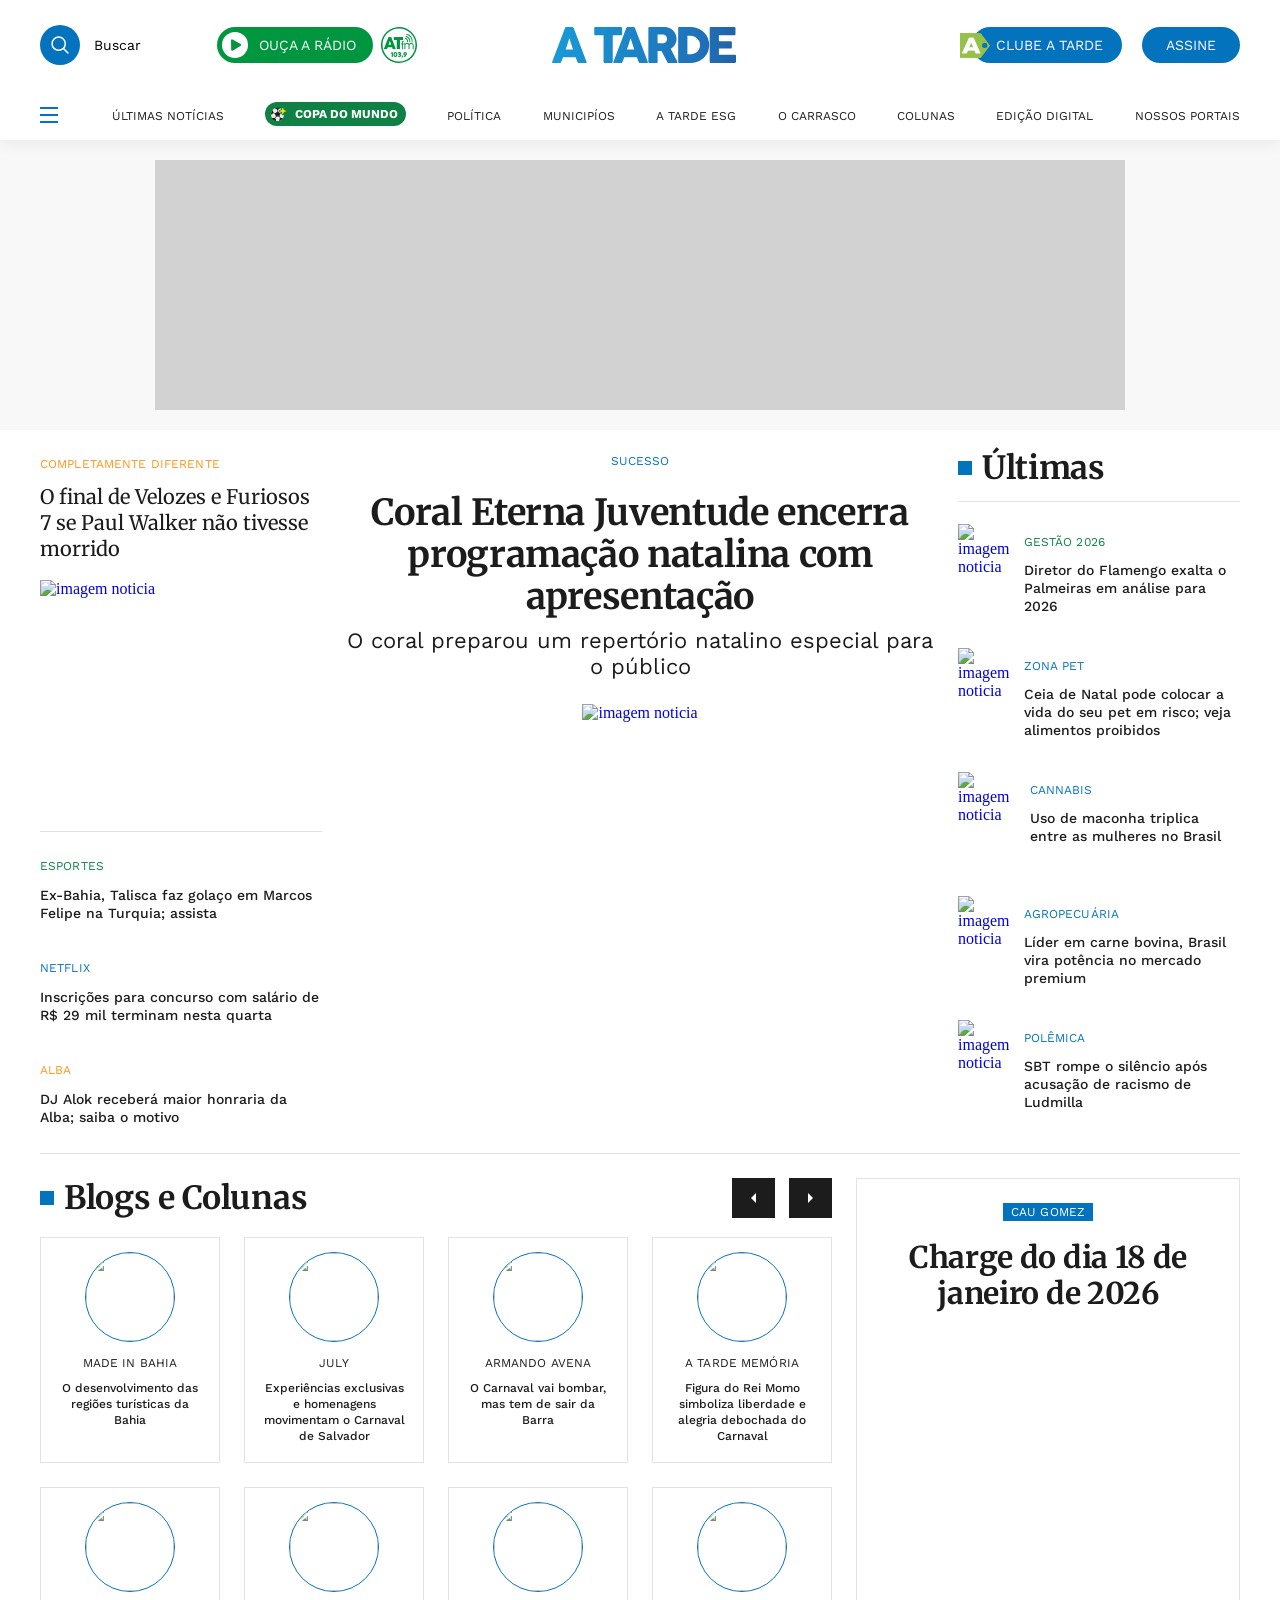
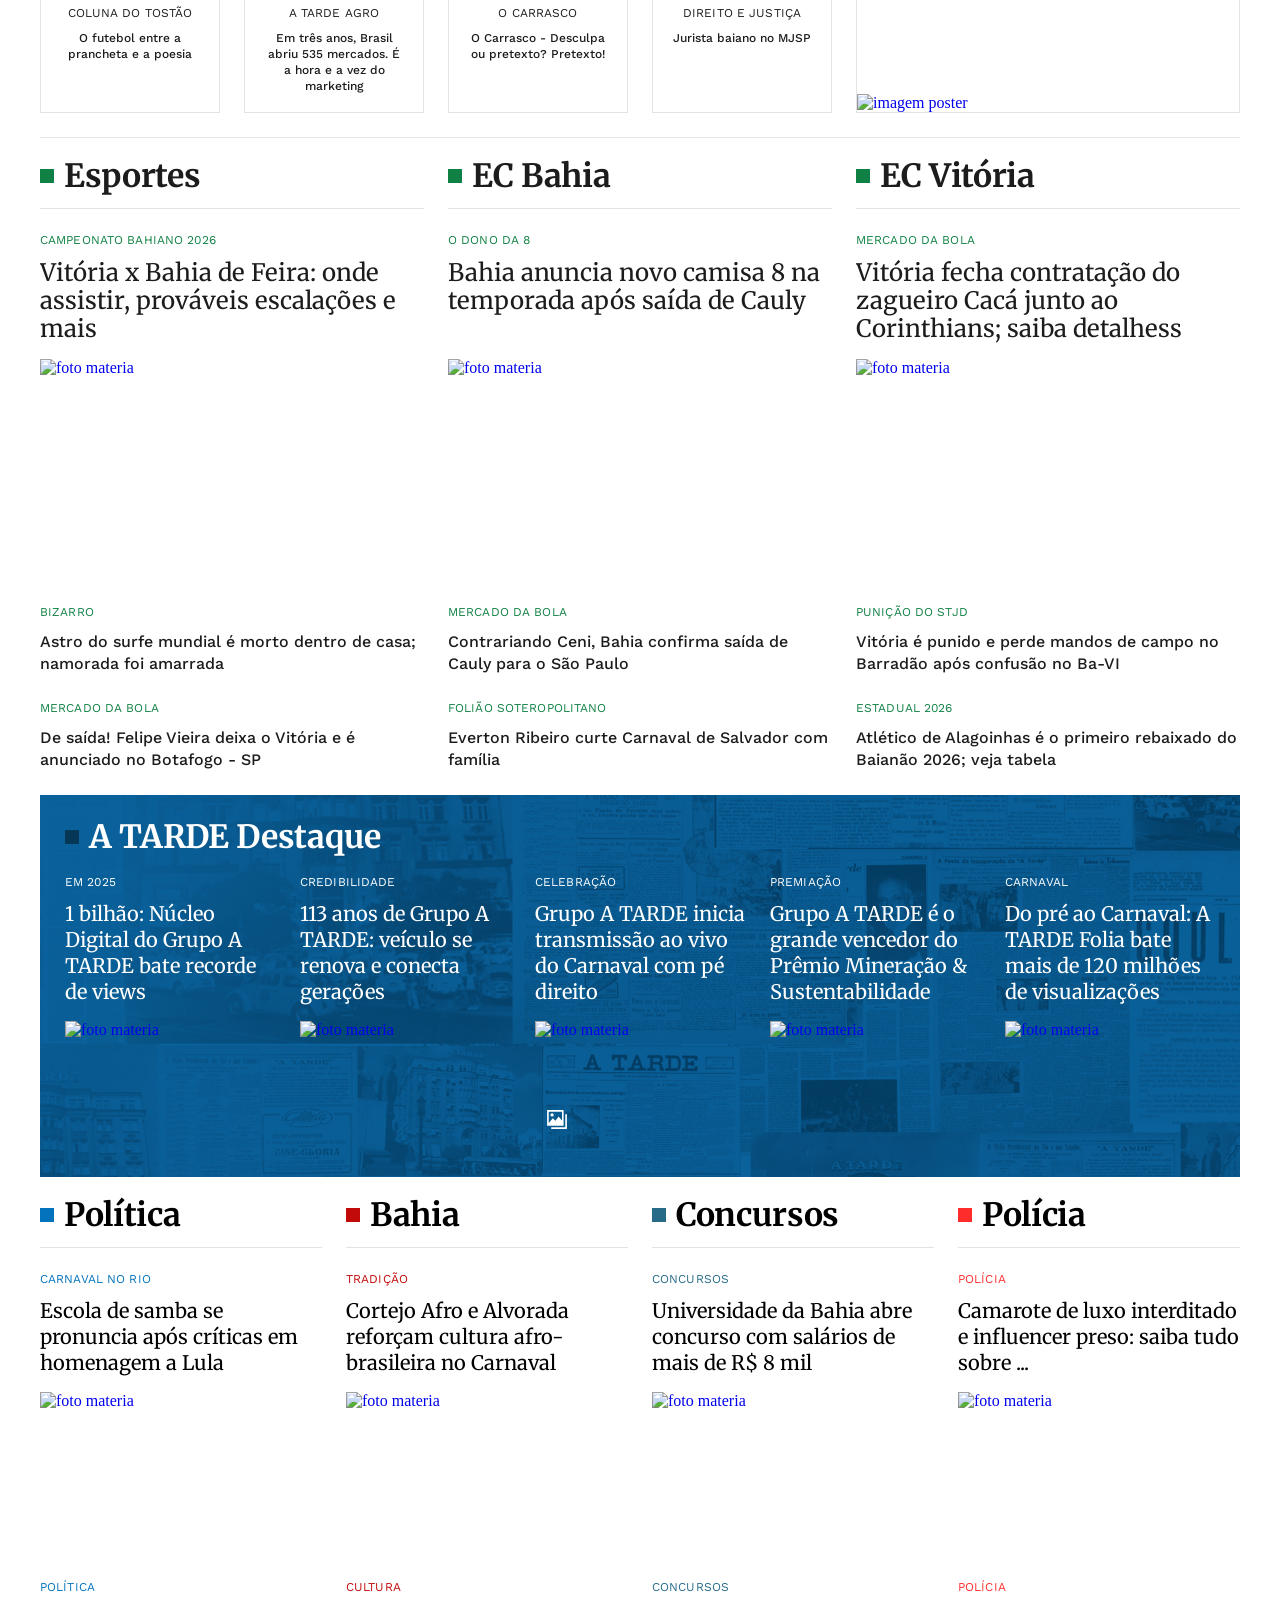
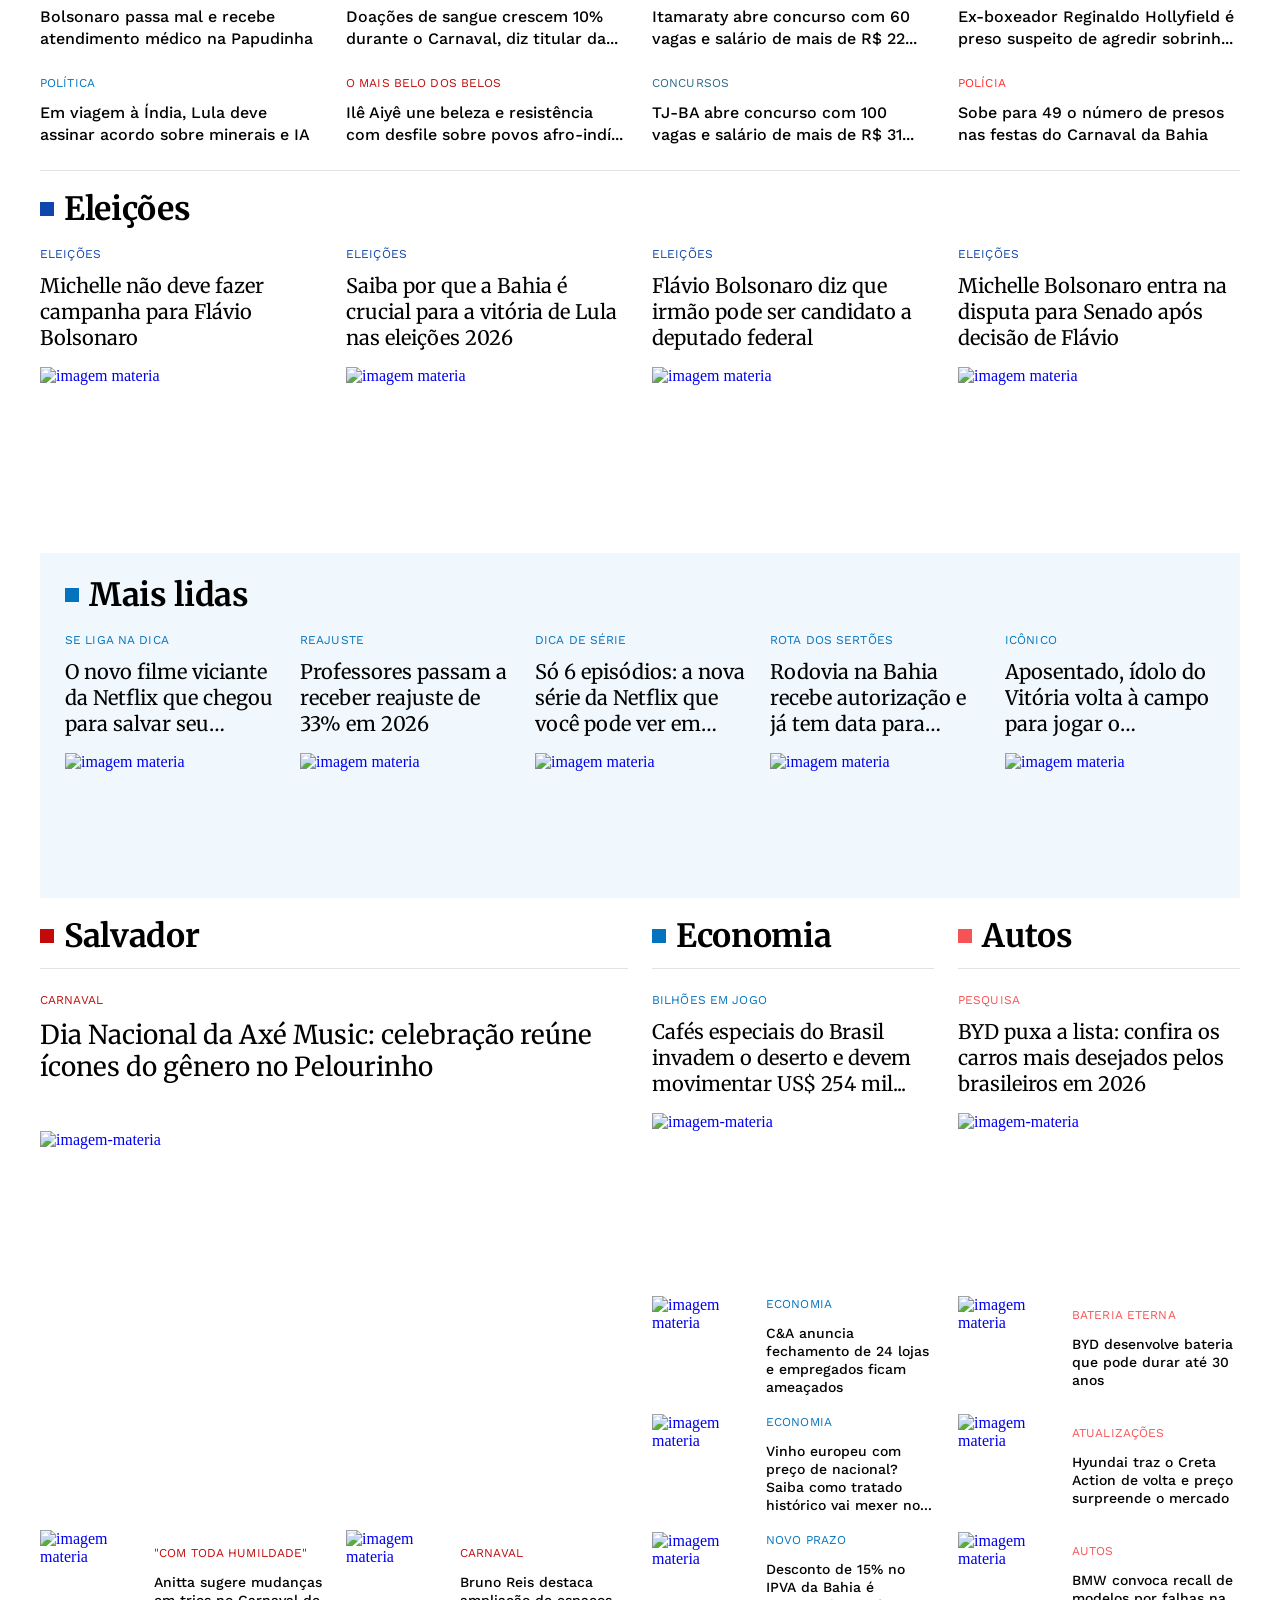
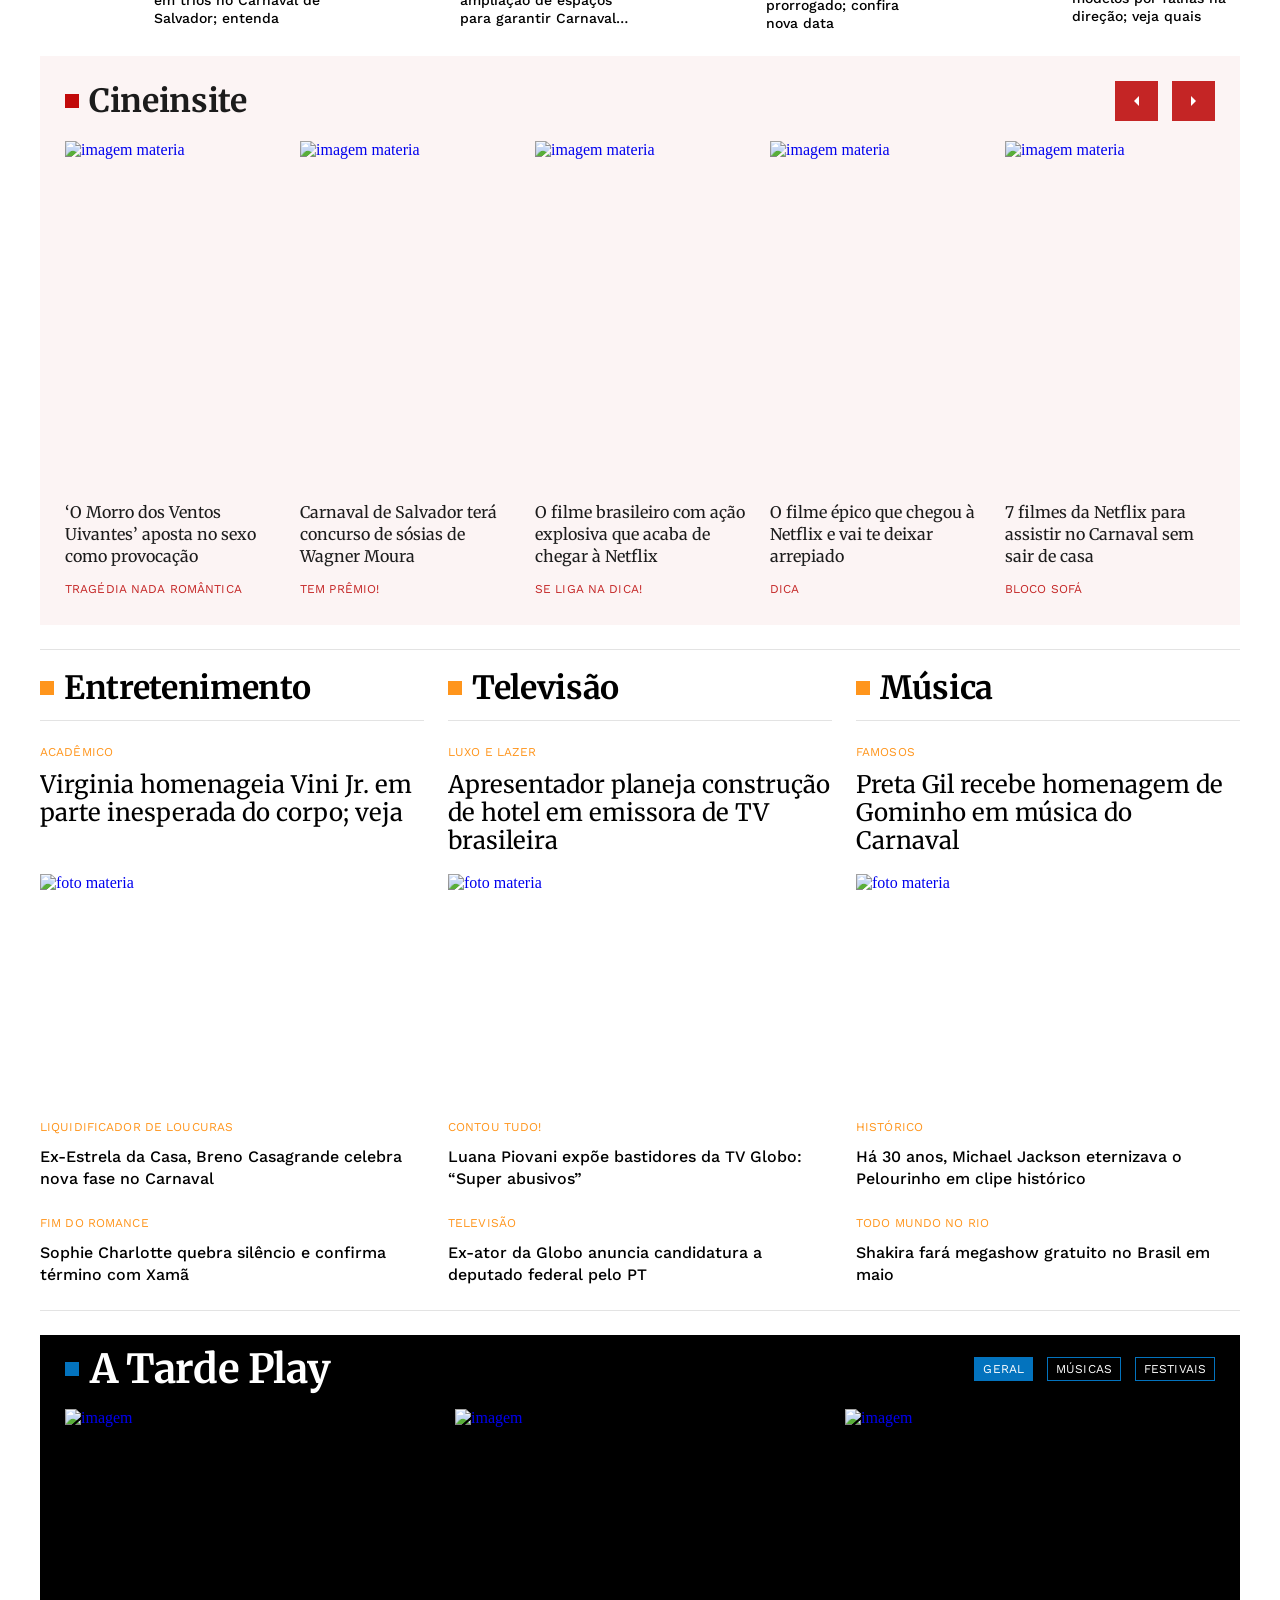
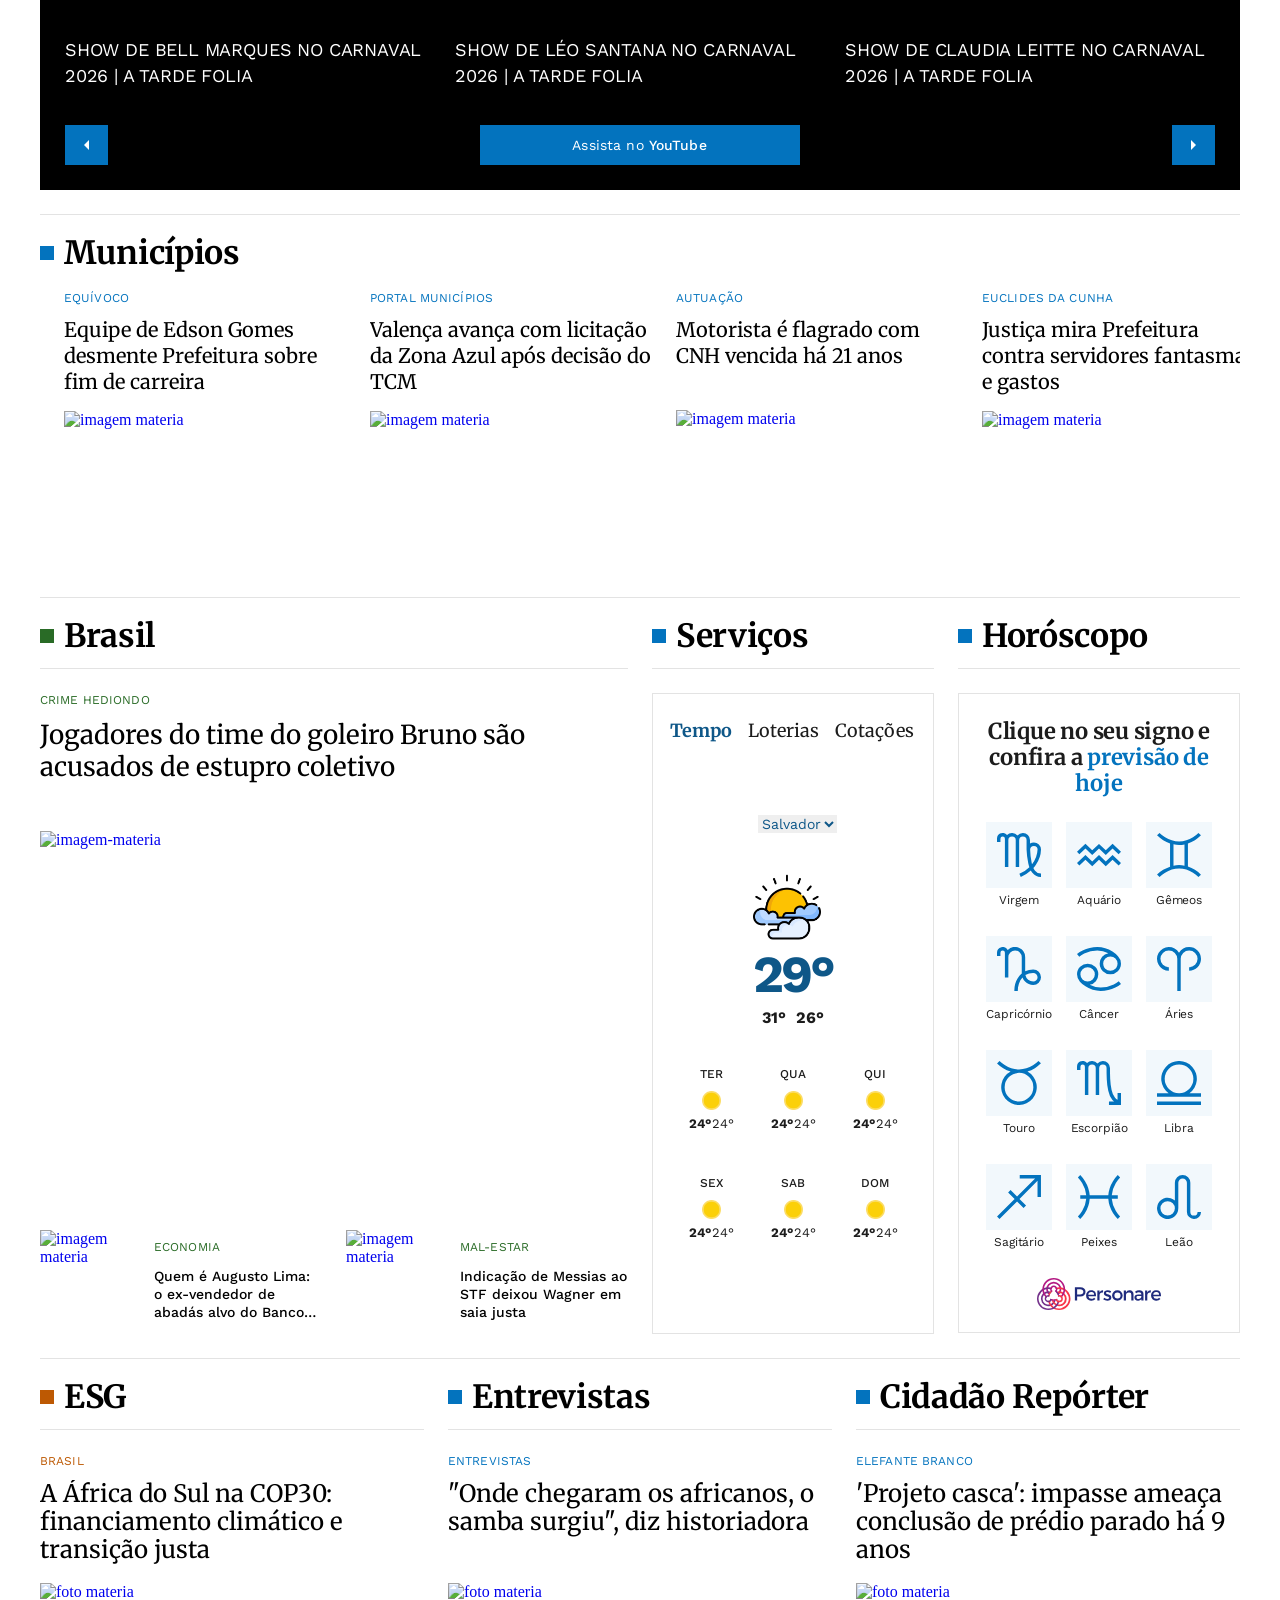
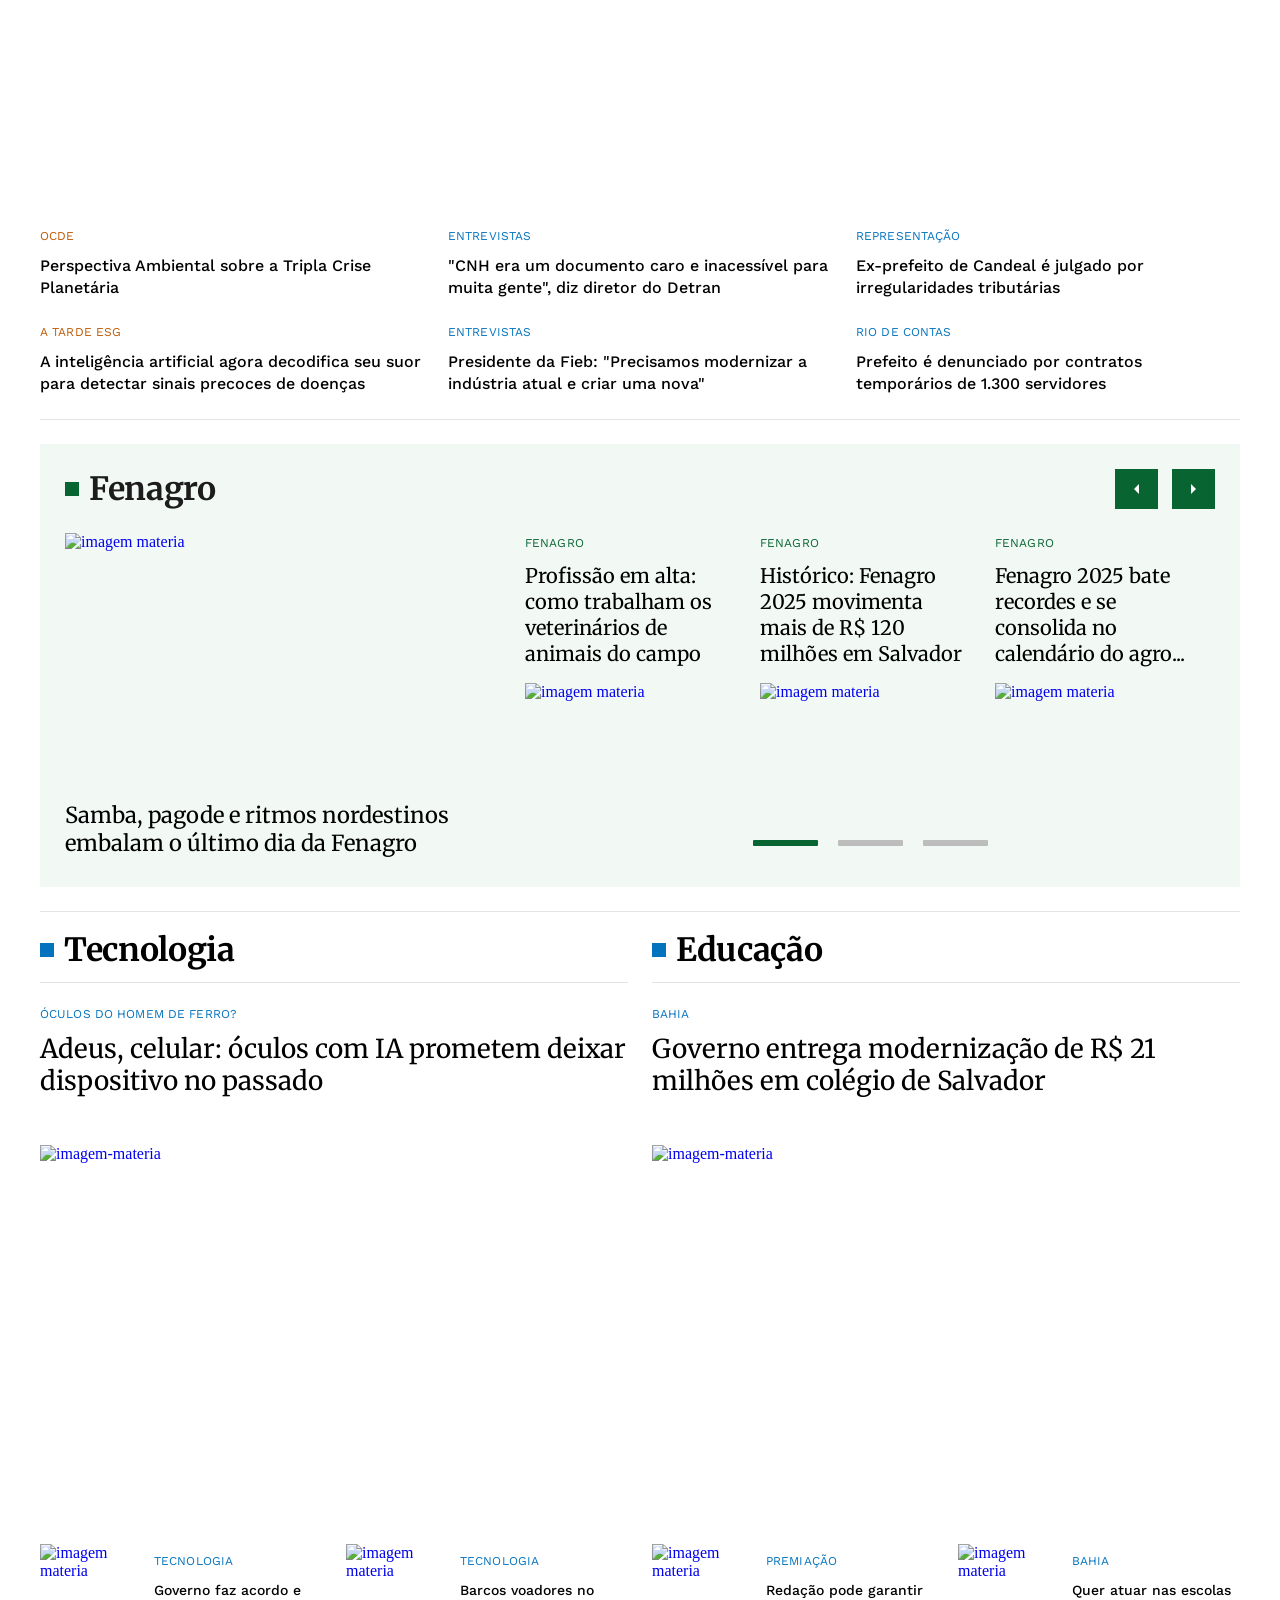
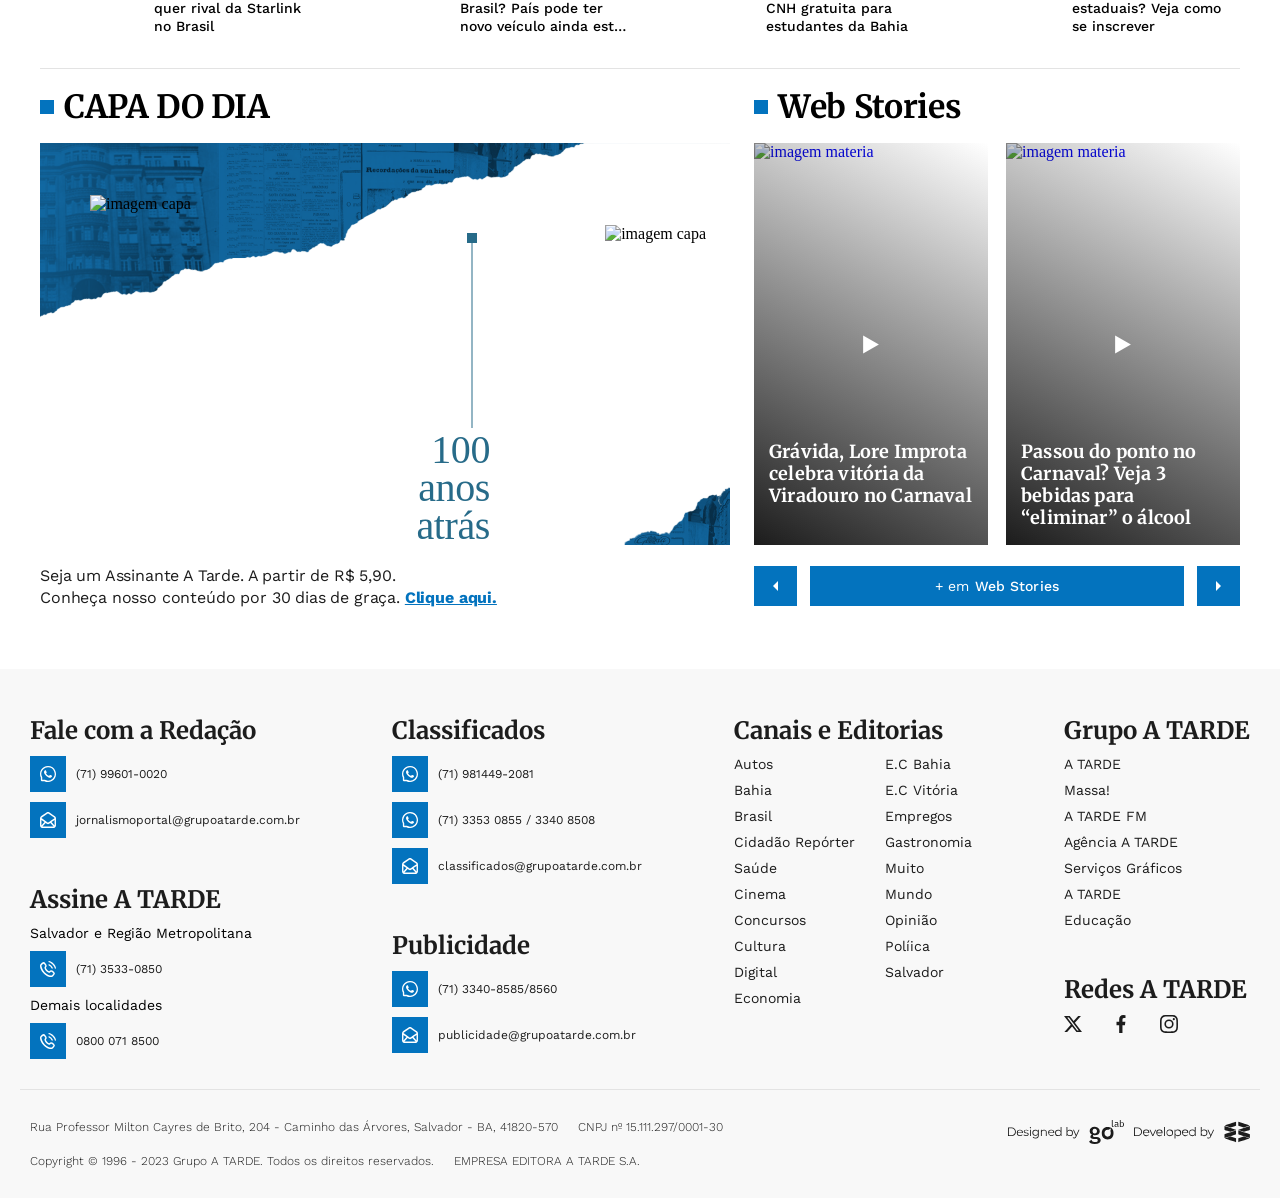
==== commit d99a429e: "conversão de imagm png para webp" ====
--- a/index.html
+++ b/index.html
@@ -7,7 +7,7 @@
         <title>A Tarde</title>
         <link rel="stylesheet" href="style.css" />
         <link rel="stylesheet" href="https://cdn.jsdelivr.net/npm/@splidejs/splide@4.1.4/dist/css/splide.min.css" />
-        <script src="https://cdn.jsdelivr.net/npm/@splidejs/splide@4.1.4/dist/js/splide.min.js"></script>
+        <script src="https://cdn.jsdelivr.net/npm/@splidejs/splide@4.1.4/dist/js/splide.min.js" defer></script>
         <script src="script.js" defer></script>
     </head>
     <body>
@@ -321,7 +321,7 @@
                 <section class="noticia-principal">
                     <a href="#">
                         <span>Sucesso</span>
-                        <h3>Coral Eterna Juventude encerra programação natalina com apresentação</h3>
+                        <h2>Coral Eterna Juventude encerra programação natalina com apresentação</h2>
                         <p>O coral preparou um repertório natalino especial para o público</p>
                         <figure>
                             <img
--- a/style.css
+++ b/style.css
@@ -18,56 +18,56 @@
 
 @font-face {
     font-family: 'Work-sans-regular';
-    src: url(atr_home_imagens/fonte/Work_Sans/static/WorkSans-Regular.ttf) format('truetype');
+    src: url(atr_home_imagens/fonte/Work_Sans/work-sans-v24-latin-regular.woff2) format('woff2');
     font-display: swap;
 }
 
 @font-face {
     font-family: 'Work-sans-medium';
-    src: url(atr_home_imagens/fonte/Work_Sans/static/WorkSans-Medium.ttf) format('truetype');
+    src: url(atr_home_imagens/fonte/Work_Sans/work-sans-v24-latin-500.woff2) format('woff2');
     font-display: swap;
 }
 
 @font-face {
     font-family: 'Work-sans-light';
-    src: url(atr_home_imagens/fonte/Work_Sans/static/WorkSans-Light.ttf) format('truetype');
+    src: url(atr_home_imagens/fonte/Work_Sans/work-sans-v24-latin-300.woff2) format('woff2');
     font-display: swap;
 }
 
 @font-face {
     font-family: 'Work-sans-bold';
-    src: url(atr_home_imagens/fonte/Work_Sans/static/WorkSans-Bold.ttf) format('truetype');
+    src: url(atr_home_imagens/fonte/Work_Sans/work-sans-v24-latin-700.woff2) format('woff2');
     font-display: swap;
 }
 
 @font-face {
     font-family: 'Merriweather-Regular';
-    src: url(atr_home_imagens/fonte/merriweather/Merriweather-Regular.ttf) format('truetype');
+    src: url(atr_home_imagens/fonte/merriweather/merriweather-v33-latin-regular.woff2) format('woff2');
     font-display: swap;
 }
 
 @font-face {
     font-family: 'Merriweather-Light';
-    src: url(atr_home_imagens/fonte/merriweather/Merriweather-Light.ttf) format('truetype');
+    src: url(atr_home_imagens/fonte/merriweather/merriweather-v33-latin-300.woff2) format('woff2');
     font-display: swap;
 }
 
 
 @font-face {
     font-family: 'Merriweather-Bold';
-    src: url(atr_home_imagens/fonte/merriweather/Merriweather-Bold.ttf) format('truetype');
+    src: url(atr_home_imagens/fonte/merriweather/merriweather-v33-latin-700.woff2) format('woff2');
     font-display: swap;
 }
 
 @font-face {
     font-family: 'Merriweather-Italic';
-    src: url(atr_home_imagens/fonte/merriweather/Merriweather-Italic.ttf) format('truetype');
+    src: url(atr_home_imagens/fonte/merriweather/merriweather-v33-latin-italic.woff2) format('woff2');
     font-display: swap;
 }
 
 @font-face {
     font-family: 'Merriweather-Black-Italic';
-    src: url(atr_home_imagens/fonte/merriweather/Merriweather-BlackItalic.ttf) format('truetype');
+    src: url(atr_home_imagens/fonte/merriweather/merriweather-v33-latin-black-italic.woff2) format('woff2');
     font-display: swap;
 }
 
@@ -613,11 +613,12 @@
     text-transform: uppercase;
 }
 
-.noticias-left > a > h3 {
+.noticias-left > a > h2 {
     line-height: 26px;
     color: #1C1C1C;
     font-size: 20px;
     font-family: 'Merriweather-Regular';
+    font-weight: normal;
     margin-top: 12px;
     margin-bottom: 18px;
     display: -webkit-box;
@@ -711,7 +712,7 @@
     display: block;
 }
 
-.noticia-principal > a > h3 {
+.noticia-principal > a > h2 {
     font-family: 'Merriweather-Bold';
     font-size: 36px;
     color: #1C1C1C;
@@ -1149,7 +1150,7 @@
 }
 
 .atr-destaques {
-    background-image: url(atr_home_imagens/imagens/bg_atr_destaques_d.png);
+    background-image: url(atr_home_imagens/imagens/bg_atr_destaques_d.webp);
     background-size: cover;
     background-position: center;
     width: 100%;
@@ -1241,6 +1242,7 @@
 .atr-card > figure > img {
     width: 100%;
     height: 100%;
+    object-fit: cover;
 }
 
 .atr-card > figure > span > img {
@@ -3066,8 +3068,8 @@
 }
 
 .figure-small {
-    max-width: 216px;
-    height: 312px;
+    max-width: 208.73px;
+    height: 320px;
 }
 
 .capa-do-dia-container > figure > img {
@@ -3408,6 +3410,12 @@
         background: transparent;
     }
 
+    .ouvir-radio-mobile > div > div > button > img {
+        width: 100%;
+        height: 100%;
+        object-fit: cover;
+    }
+
     .frequencia-radio {
         display: flex;
         gap: 4.5px;
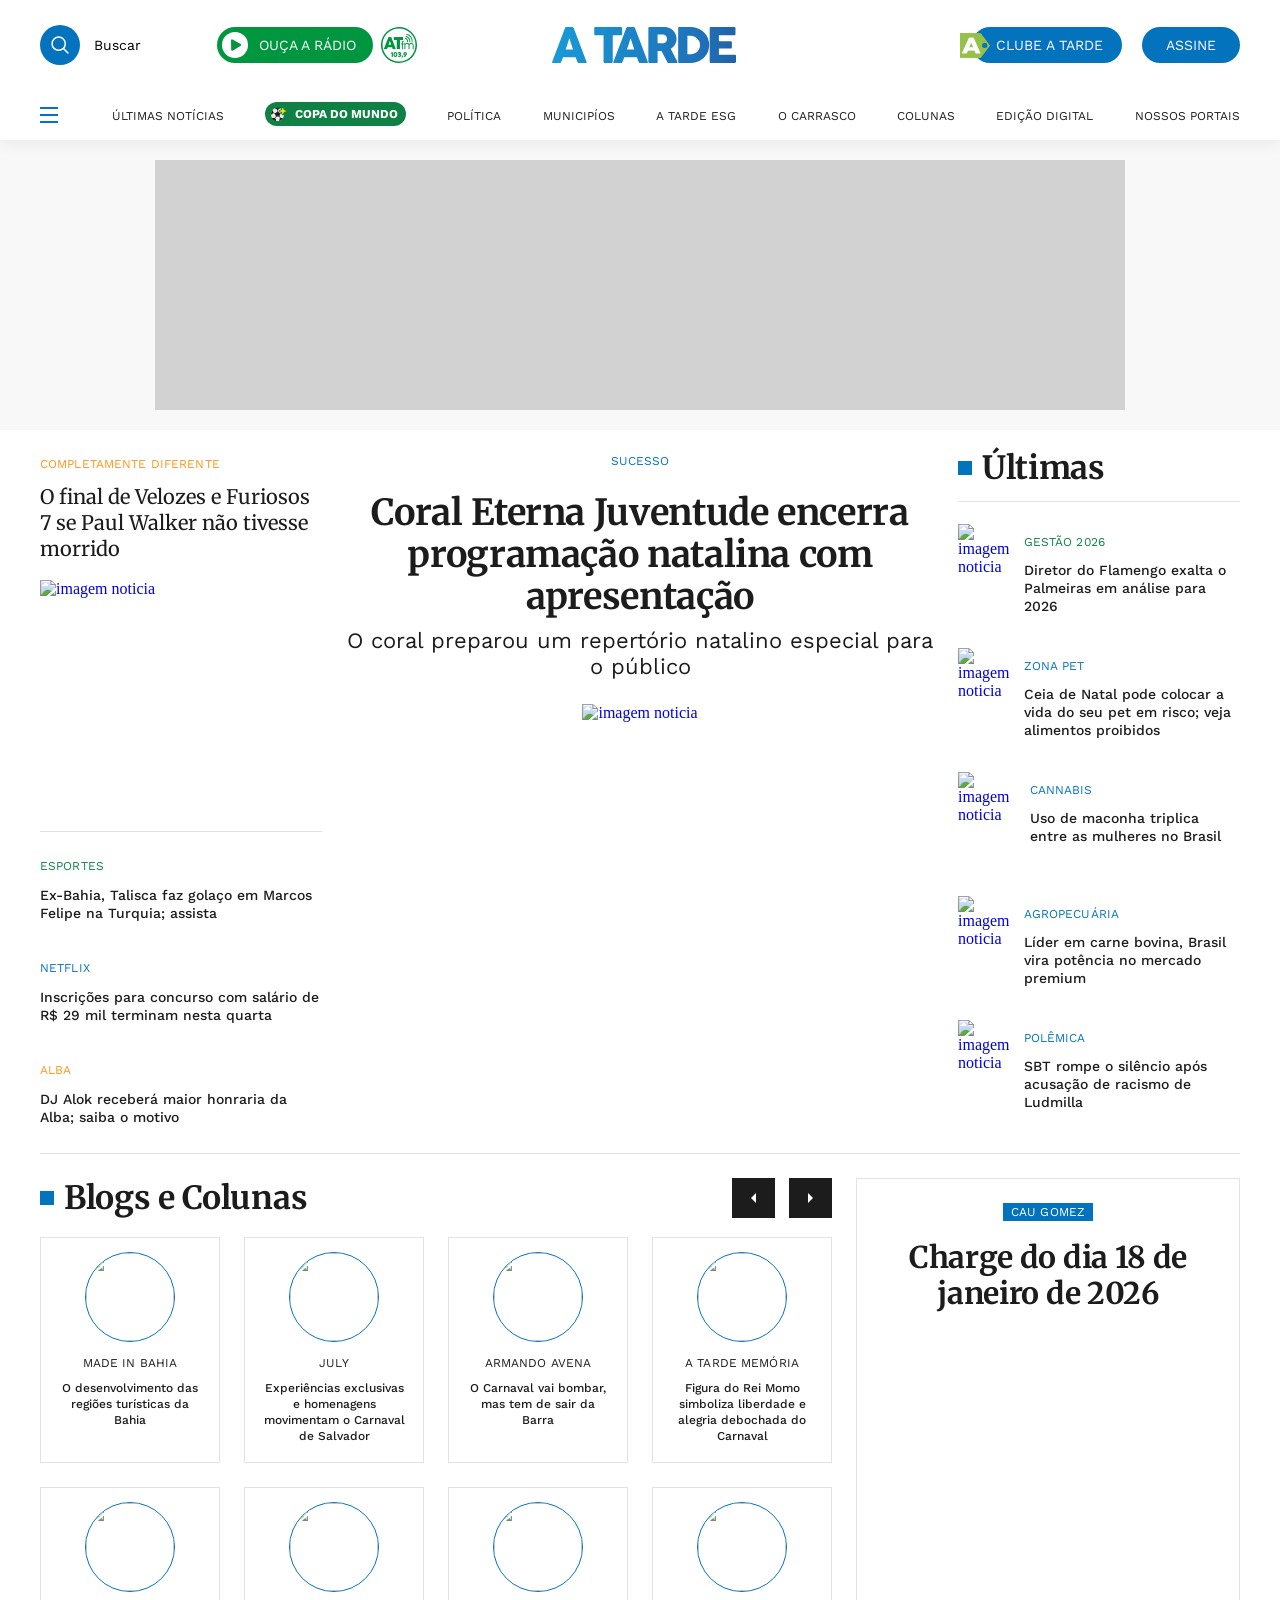
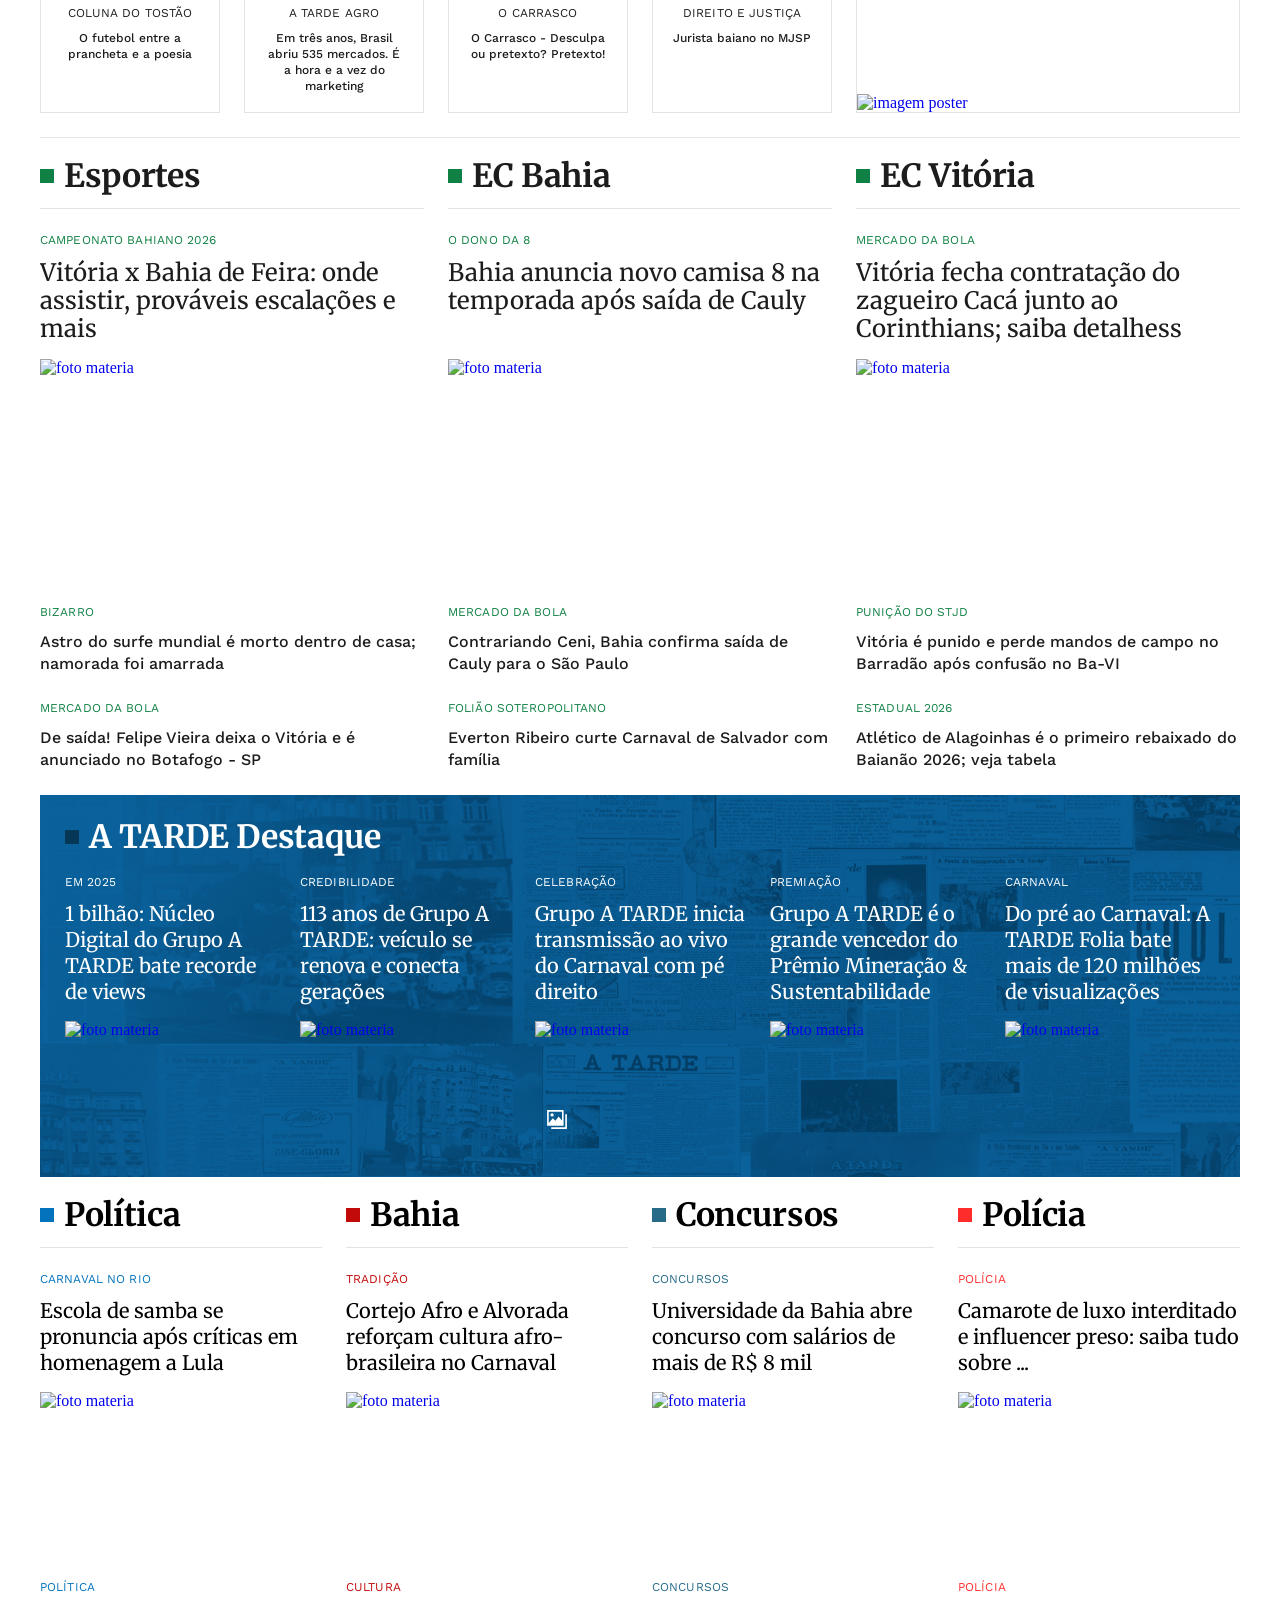
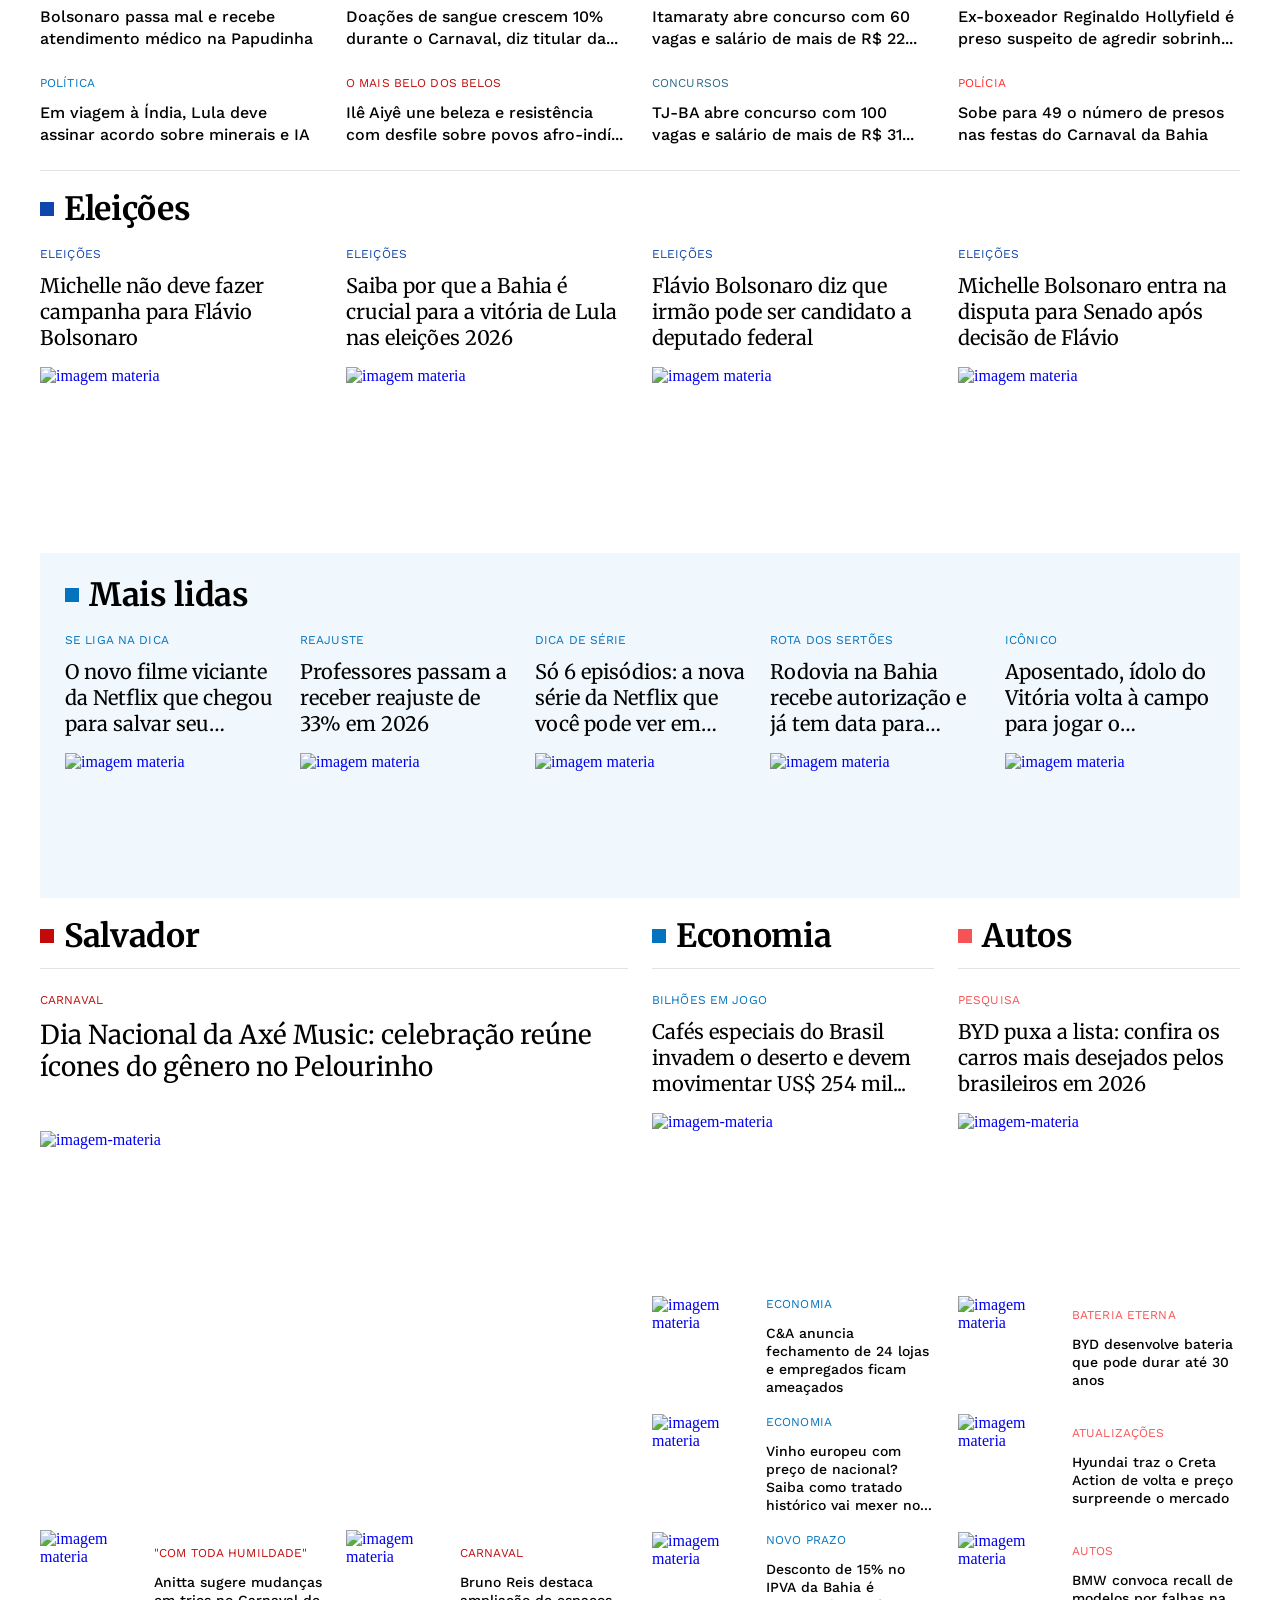
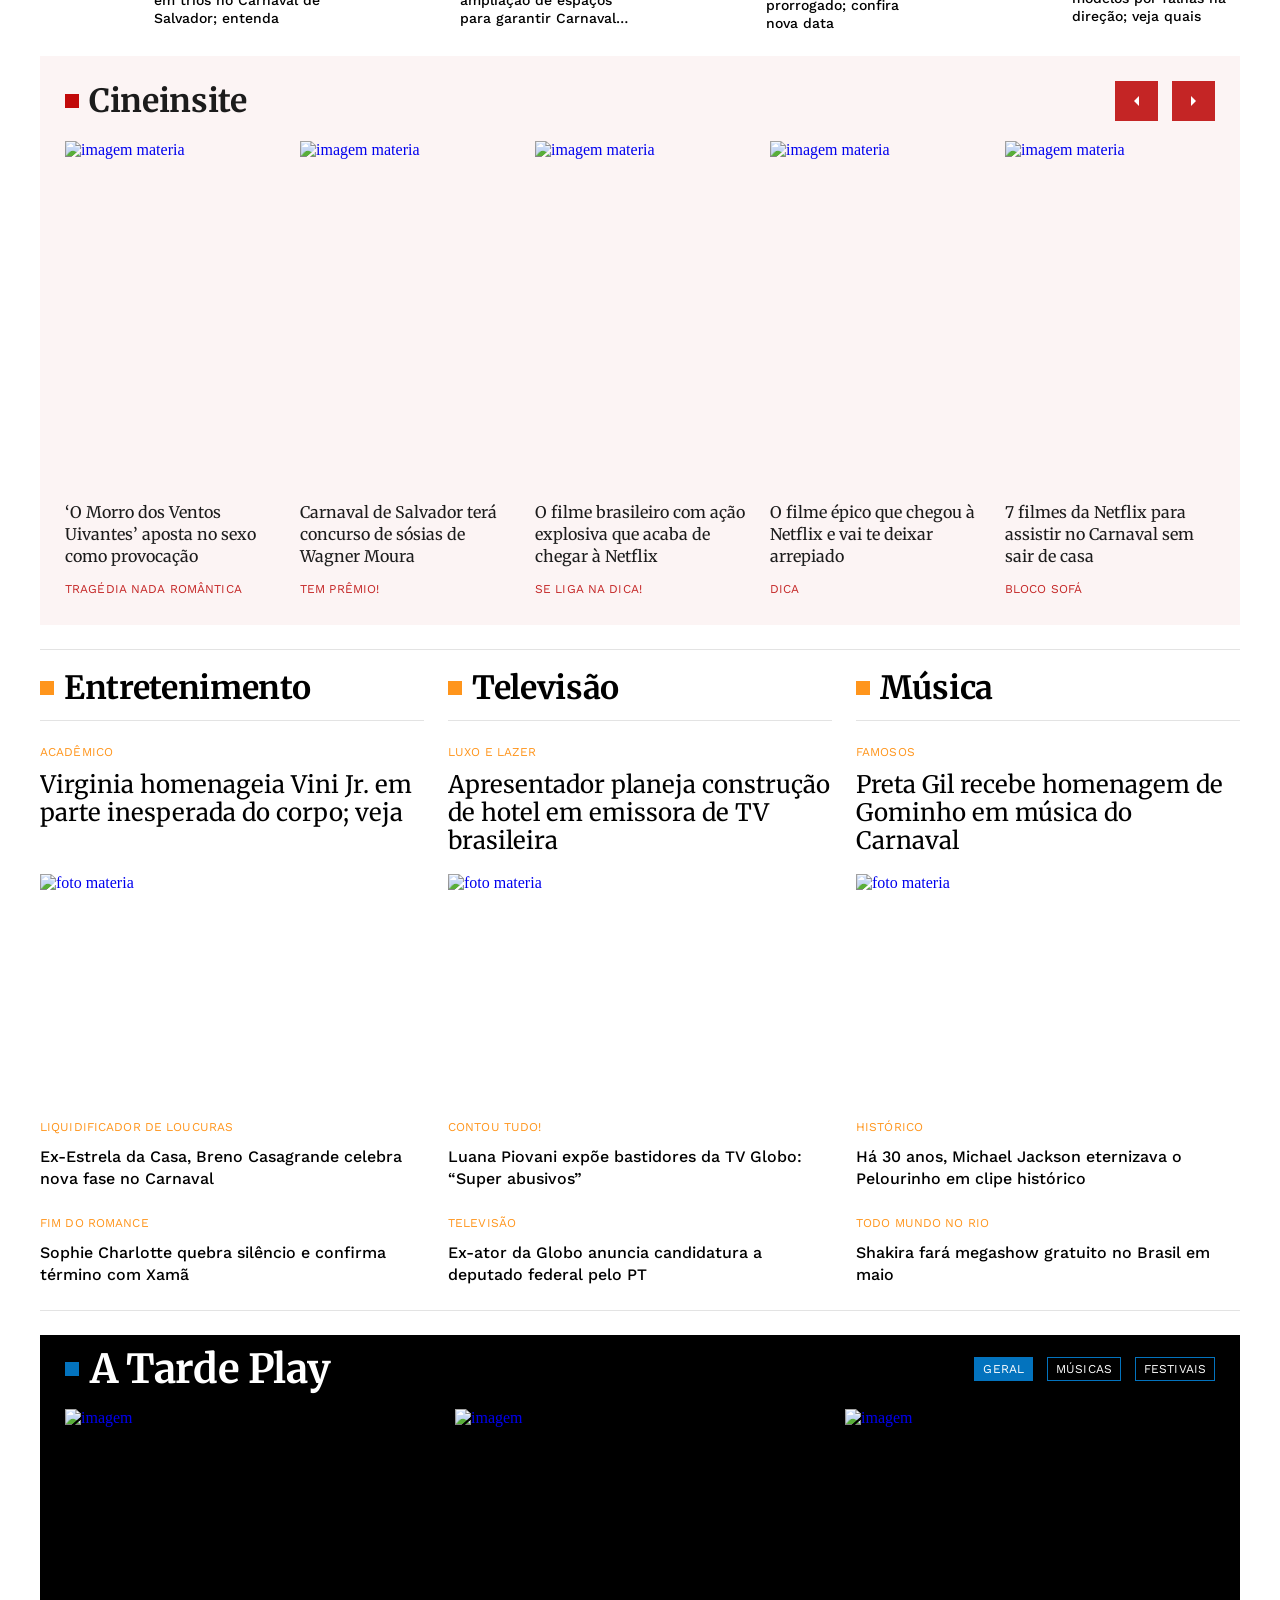
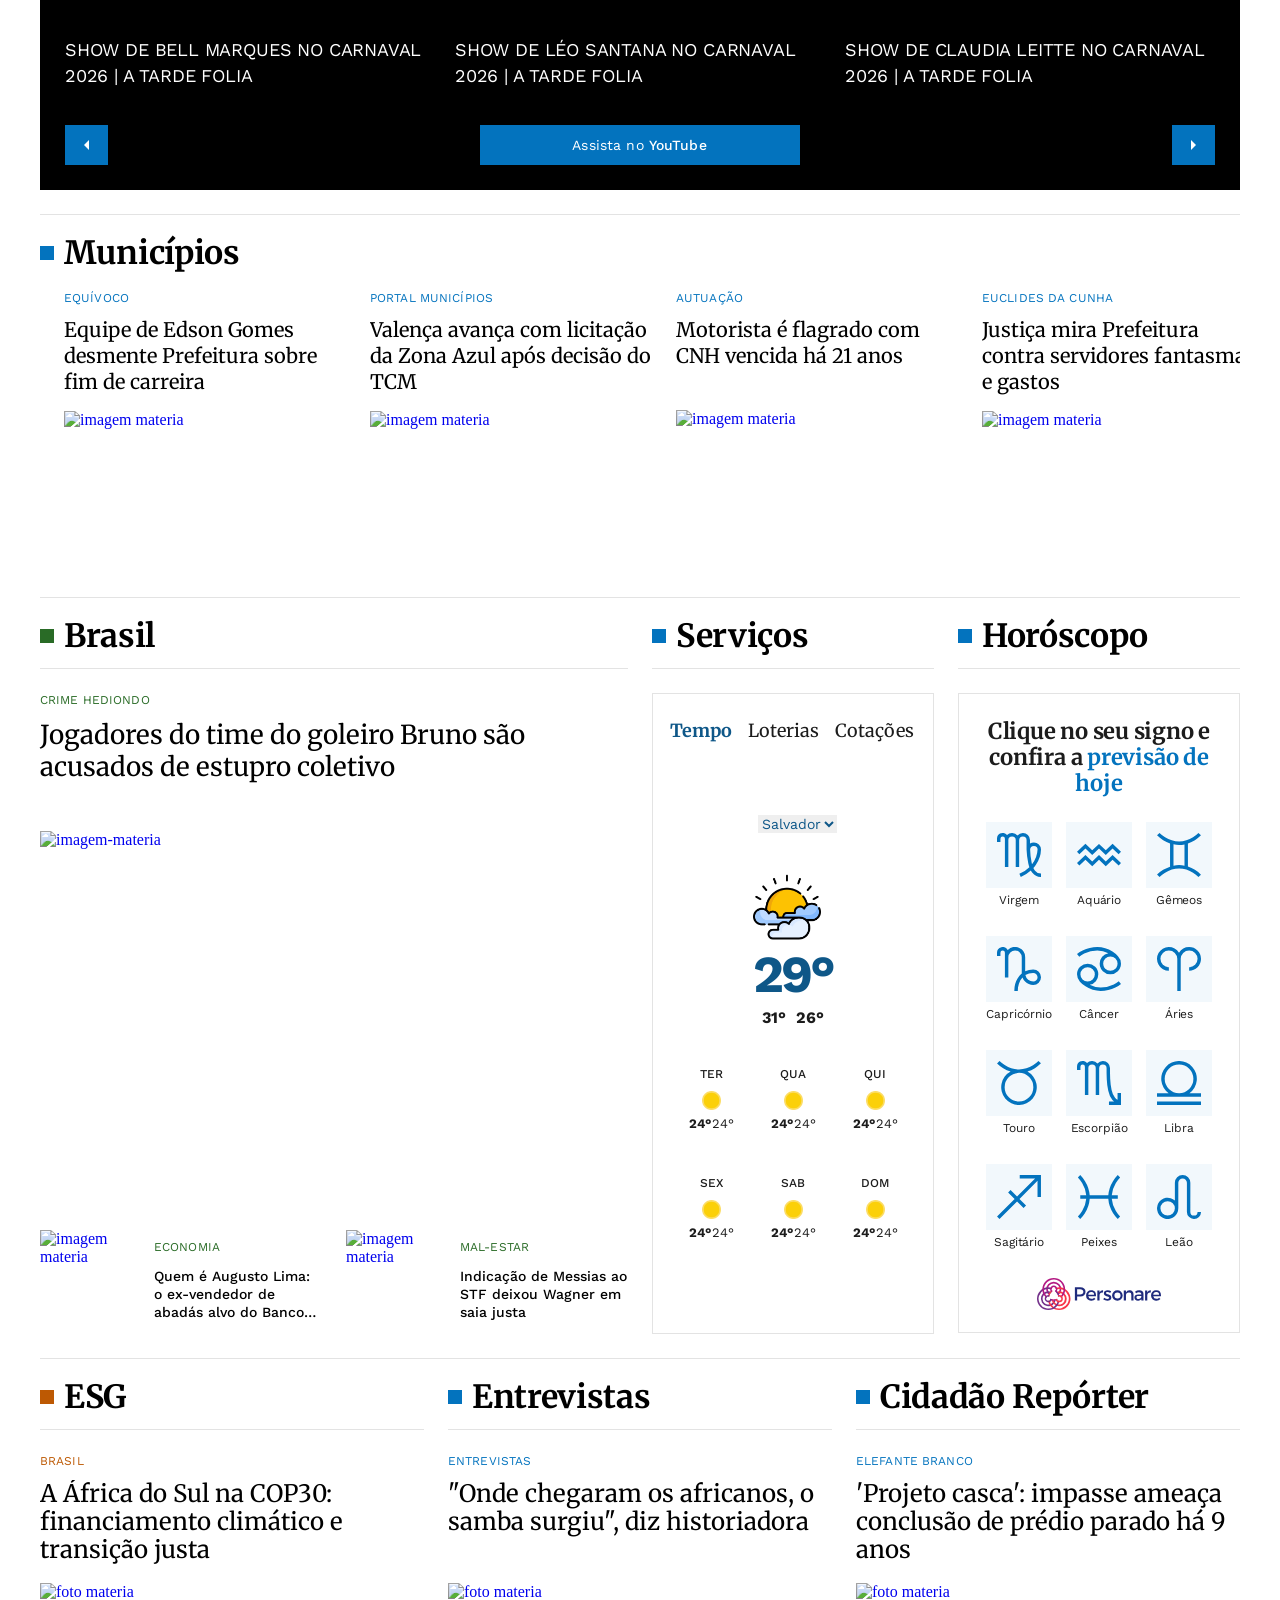
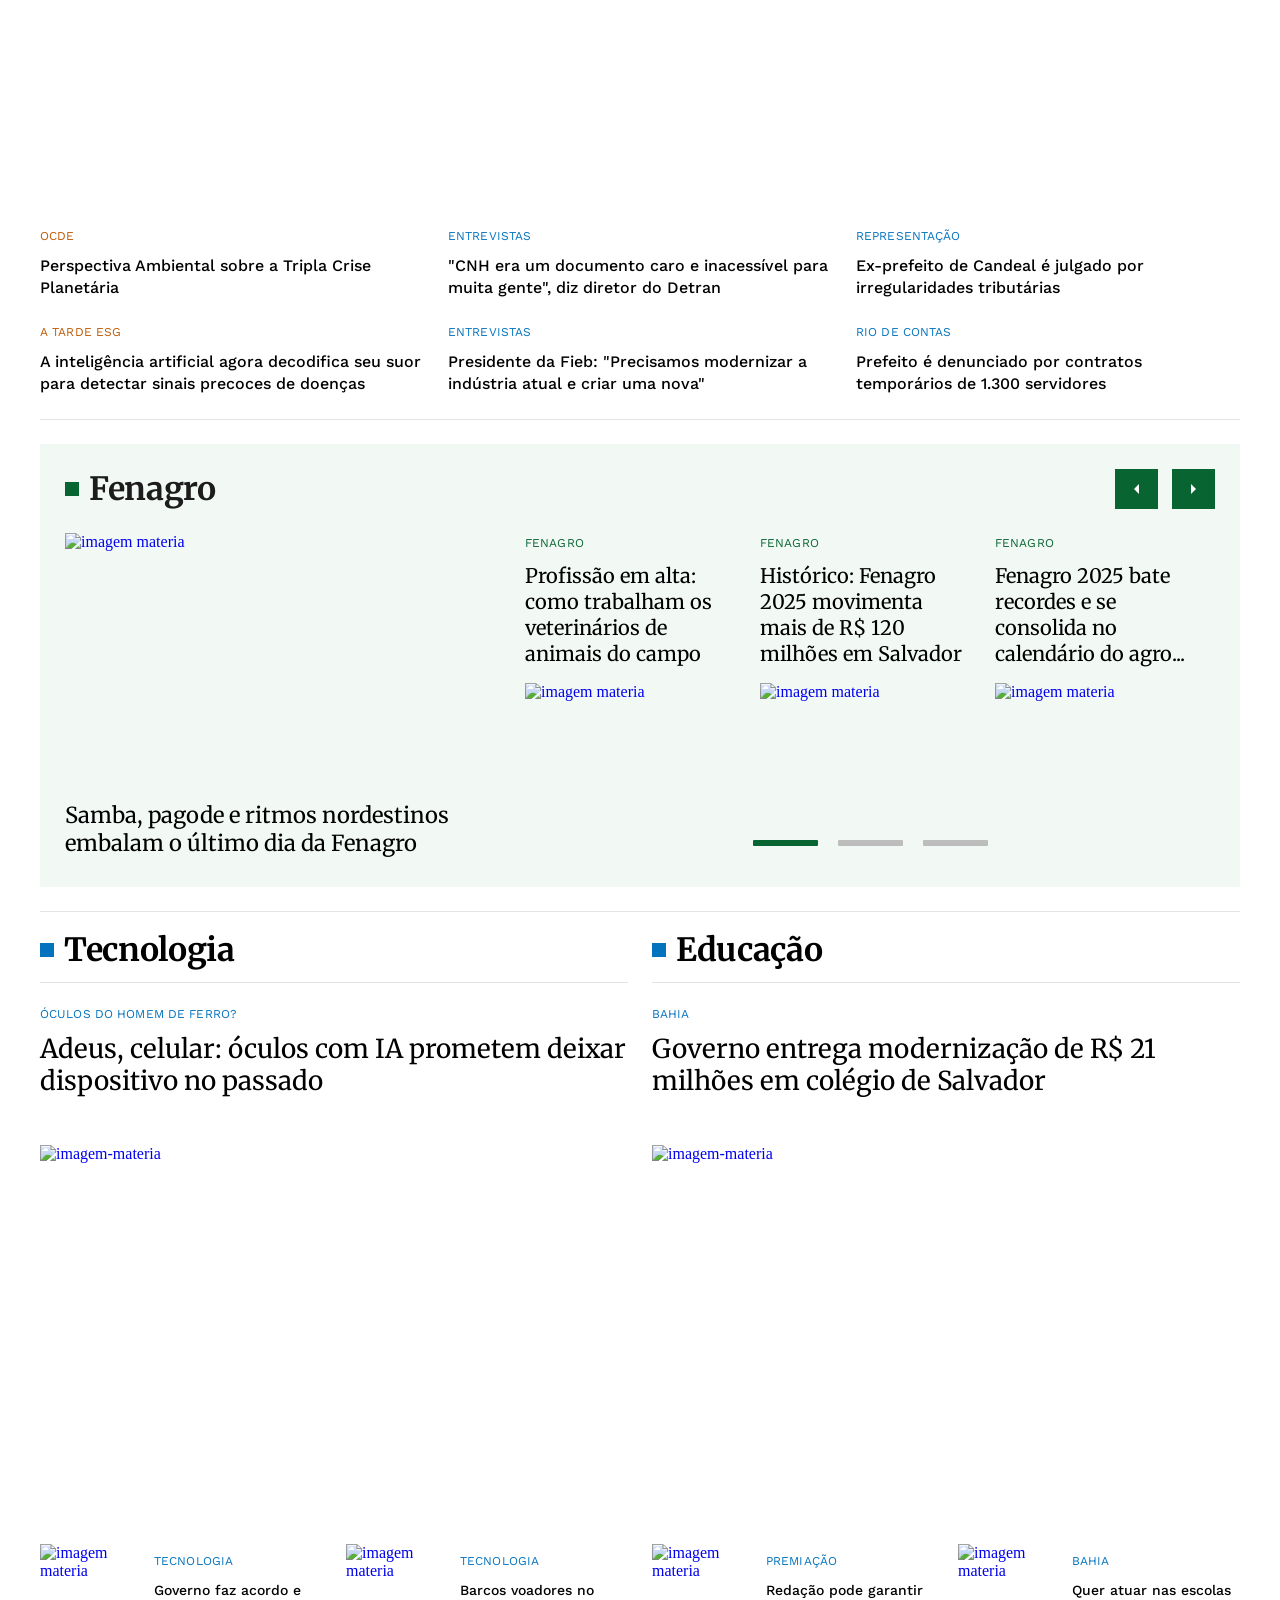
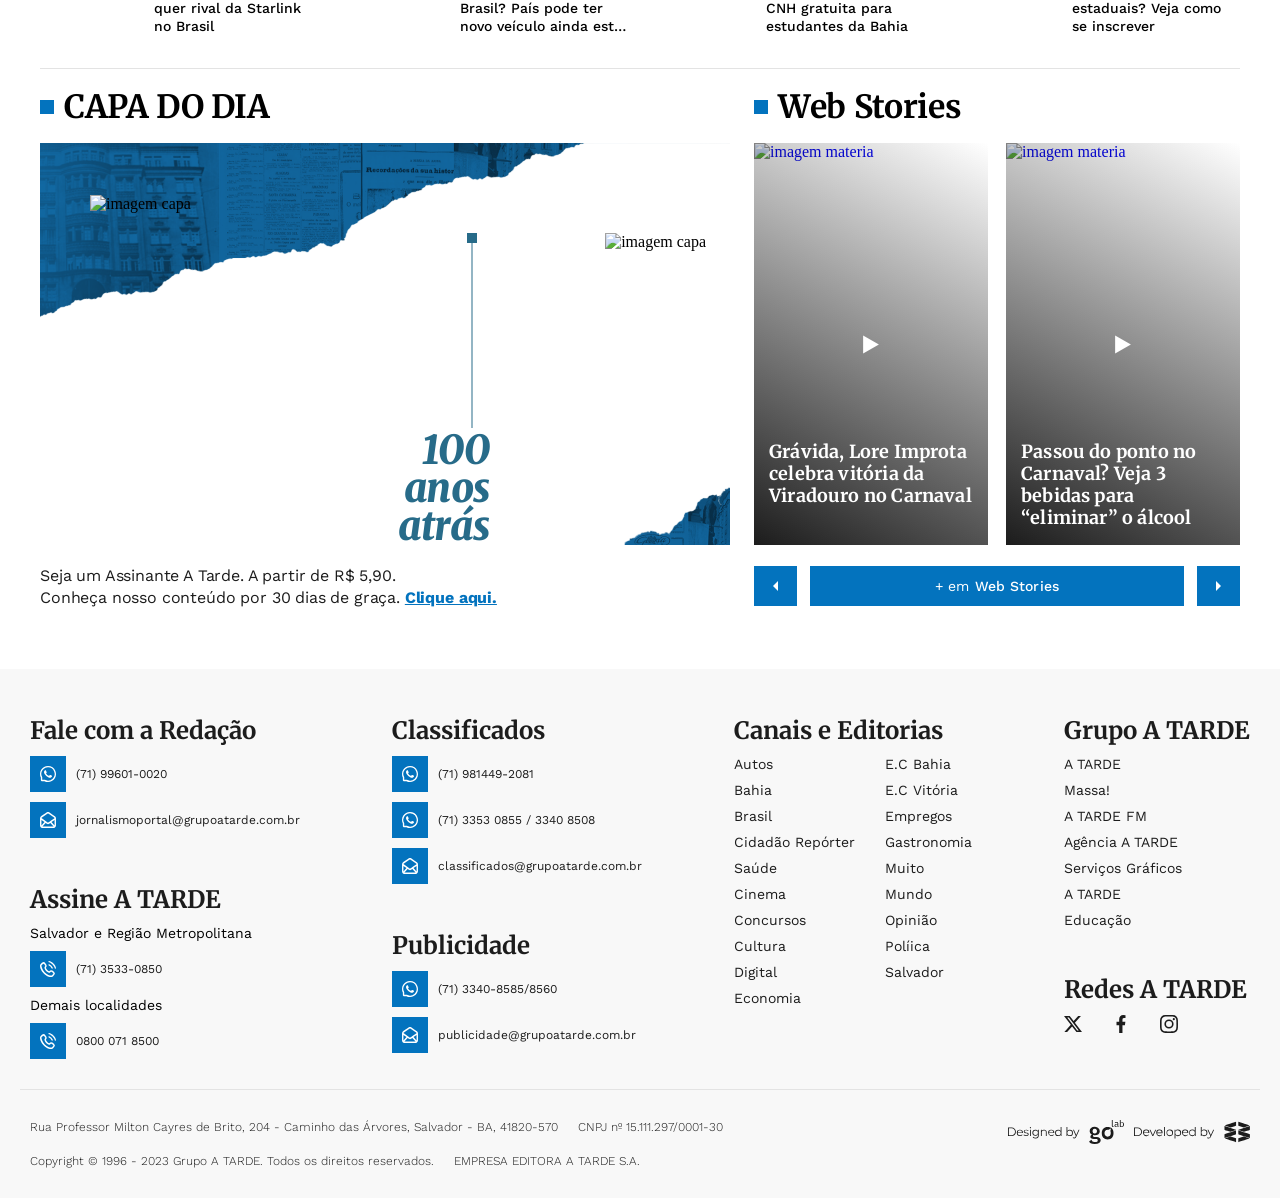
==== commit 2a42fb49: "baixando splide" ====
--- a/index.html
+++ b/index.html
@@ -6,8 +6,8 @@
         <meta name="description" content="Portal de noticias A Tarde, com informações sobre política, economia, esportes, cultura e muito mais." />
         <title>A Tarde</title>
         <link rel="stylesheet" href="style.css" />
-        <link rel="stylesheet" href="https://cdn.jsdelivr.net/npm/@splidejs/splide@4.1.4/dist/css/splide.min.css" />
-        <script src="https://cdn.jsdelivr.net/npm/@splidejs/splide@4.1.4/dist/js/splide.min.js" defer></script>
+        <link rel="stylesheet" href="./atr_home_imagens/splide/splide.min.css" />
+        <script src="./atr_home_imagens/splide/splide.min.js" defer></script>
         <script src="script.js" defer></script>
     </head>
     <body>
--- a/style.css
+++ b/style.css
@@ -67,7 +67,7 @@
 
 @font-face {
     font-family: 'Merriweather-Black-Italic';
-    src: url(atr_home_imagens/fonte/merriweather/merriweather-v33-latin-black-italic.woff2) format('woff2');
+    src: url(atr_home_imagens/fonte/merriweather/merriweather-v33-latin-900italic.woff2) format('woff2');
     font-display: swap;
 }
 
@@ -3068,13 +3068,14 @@
 }
 
 .figure-small {
-    max-width: 208.73px;
-    height: 320px;
+    max-width: 216px;
+    height: 312px;
 }
 
 .capa-do-dia-container > figure > img {
     width: 100%;
     height: 100%;
+    object-fit: cover;
 }
 
 .capa-do-dia-container > span {
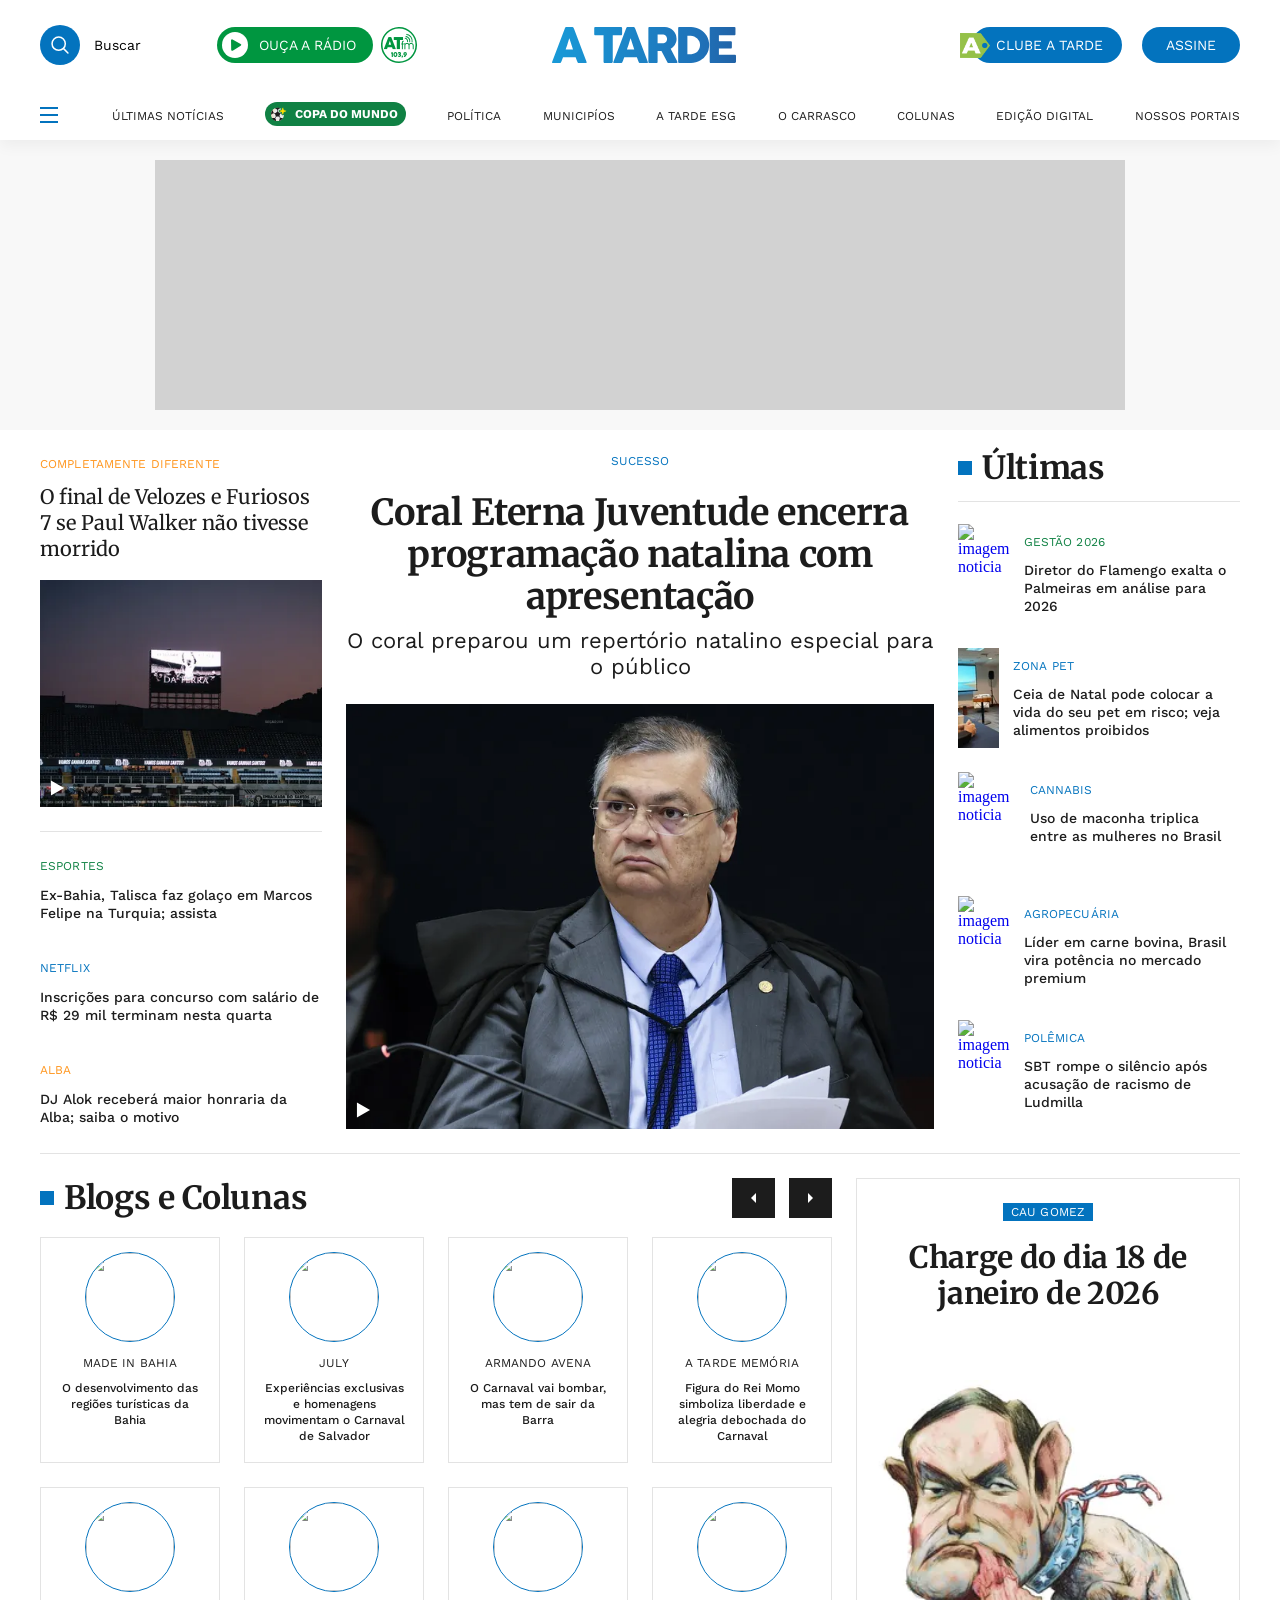
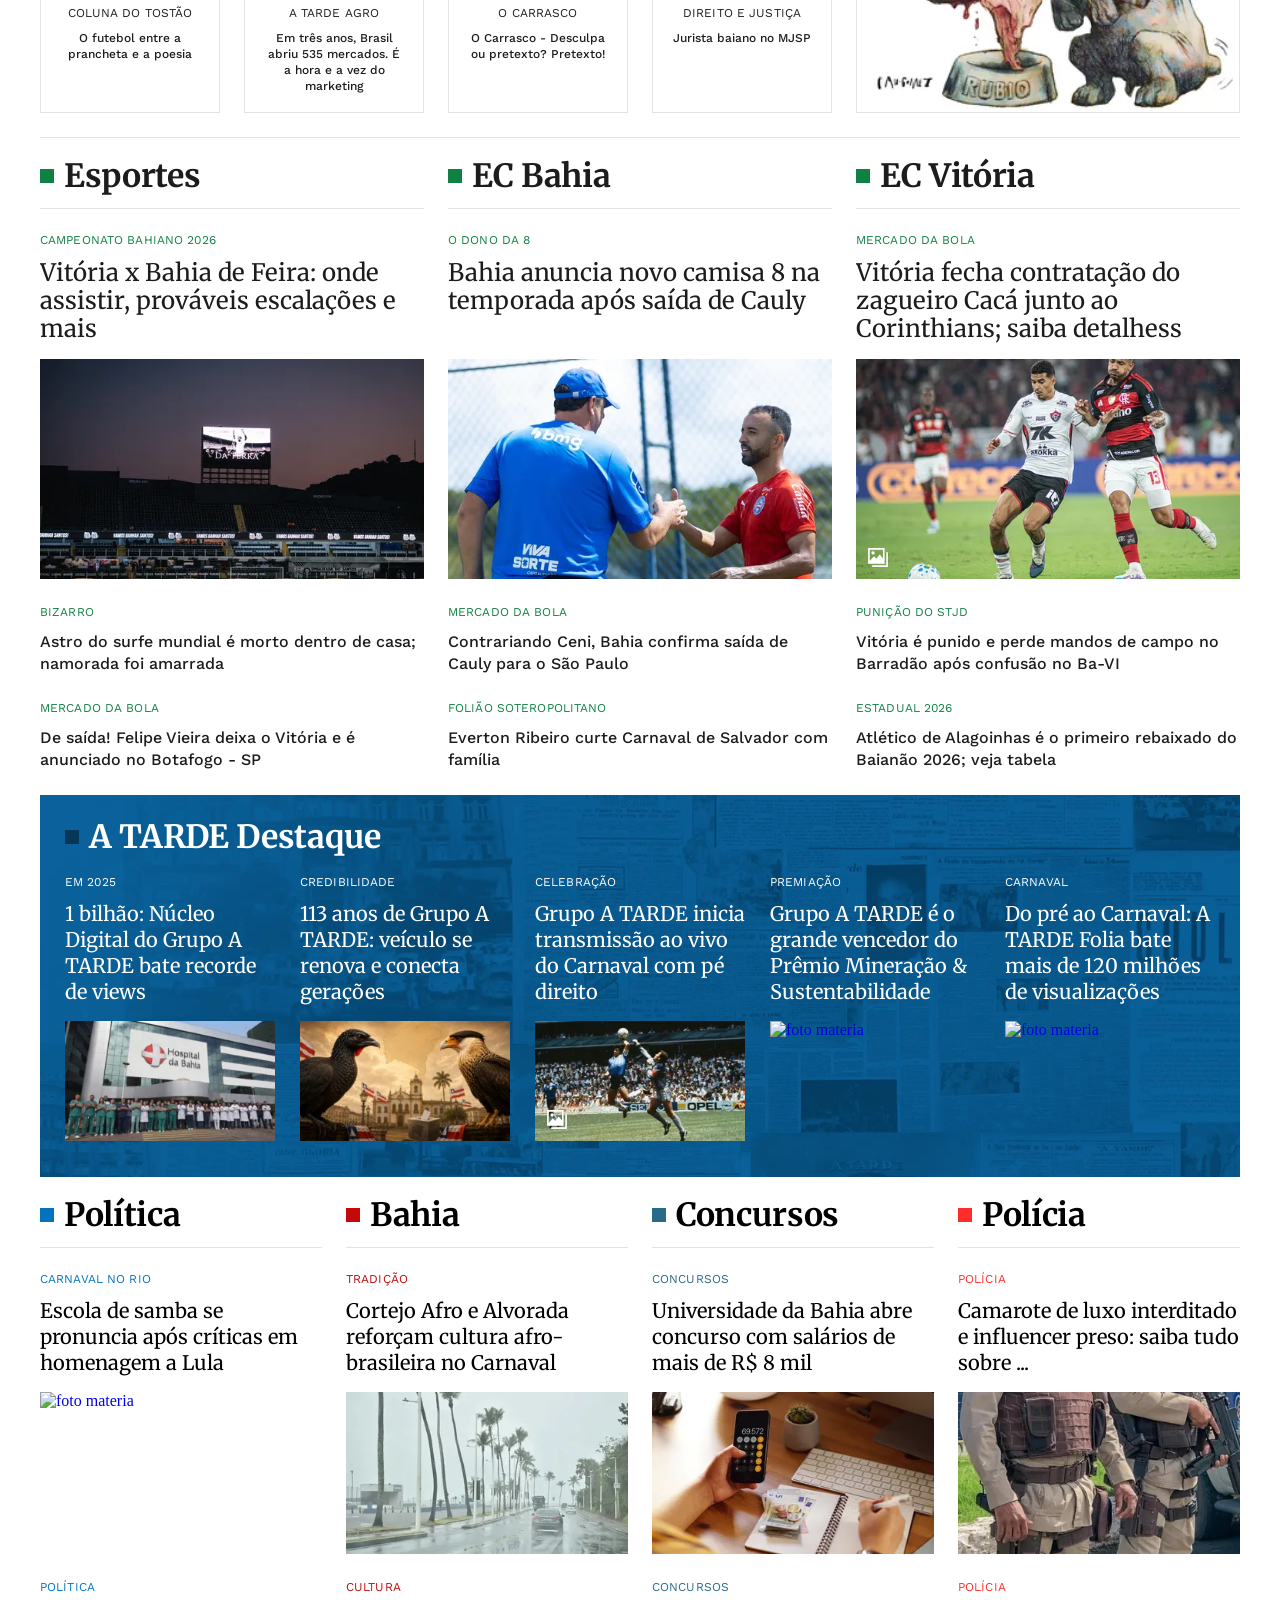
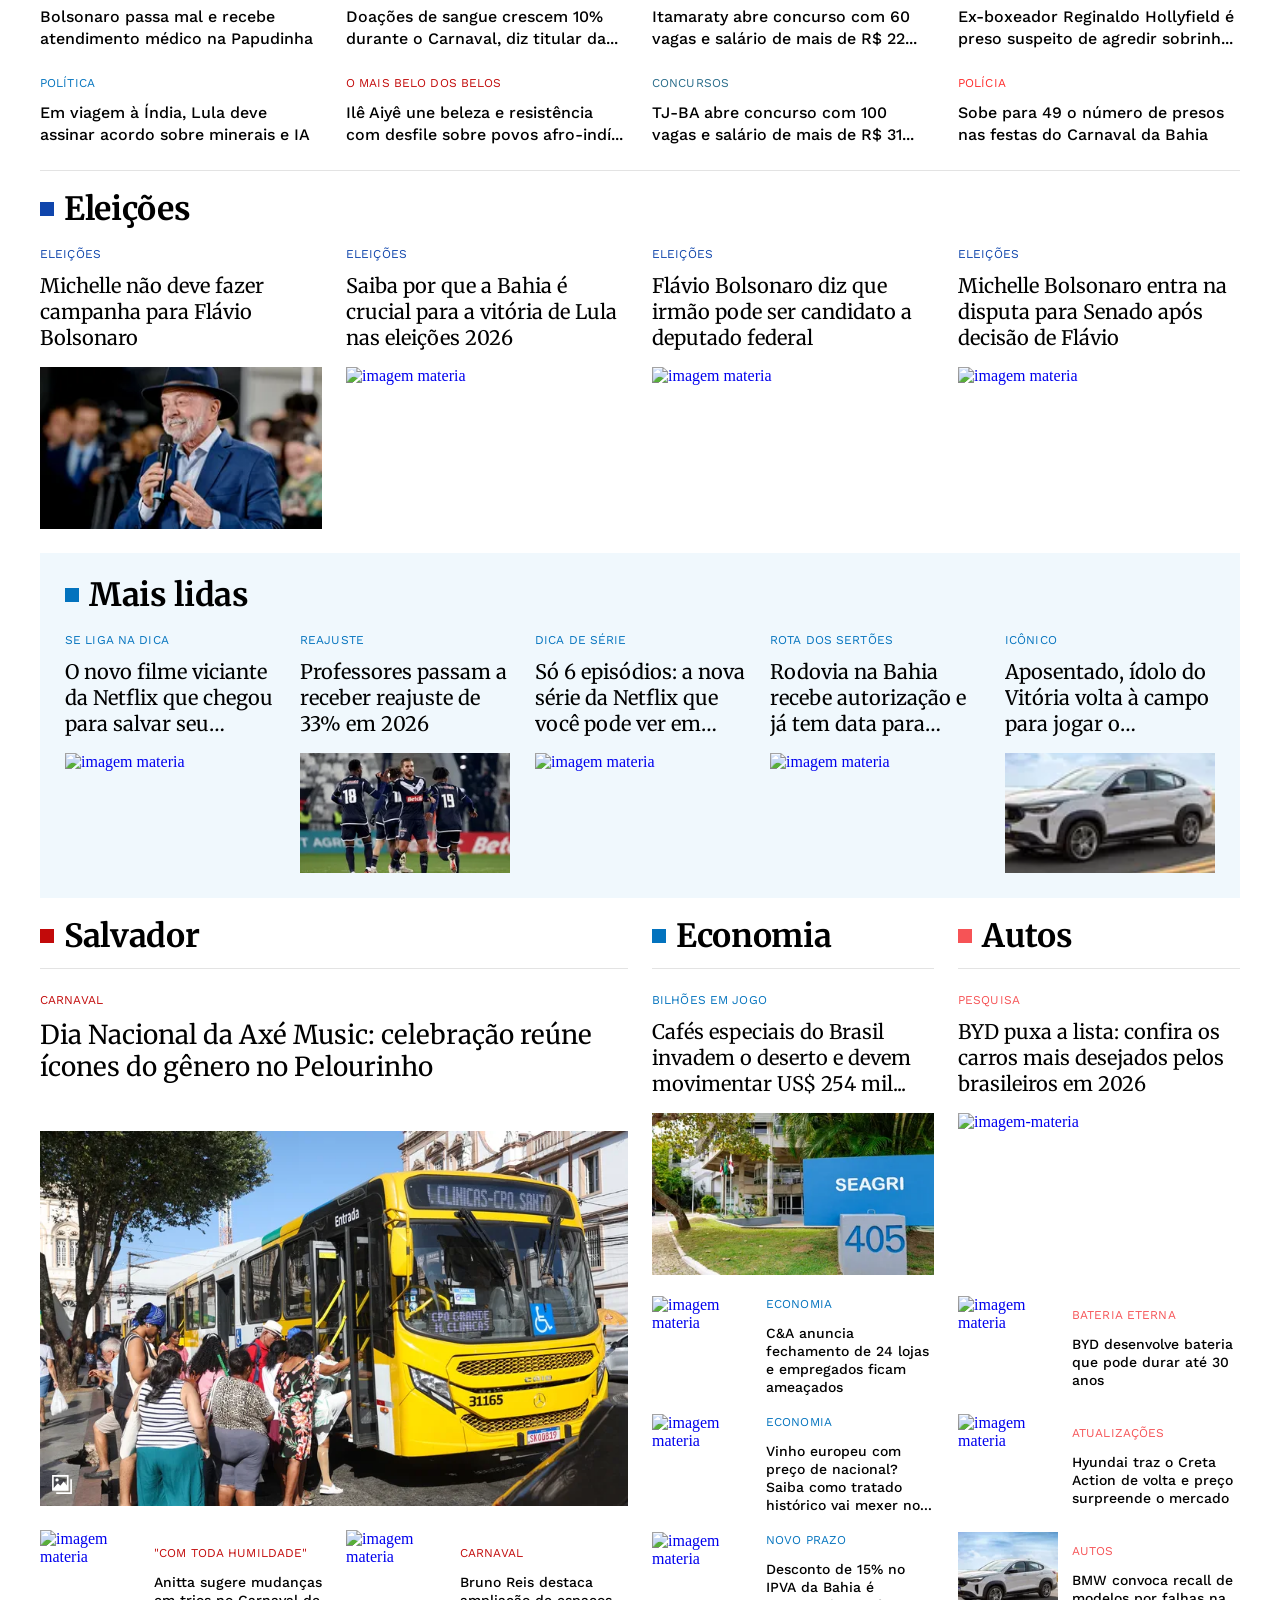
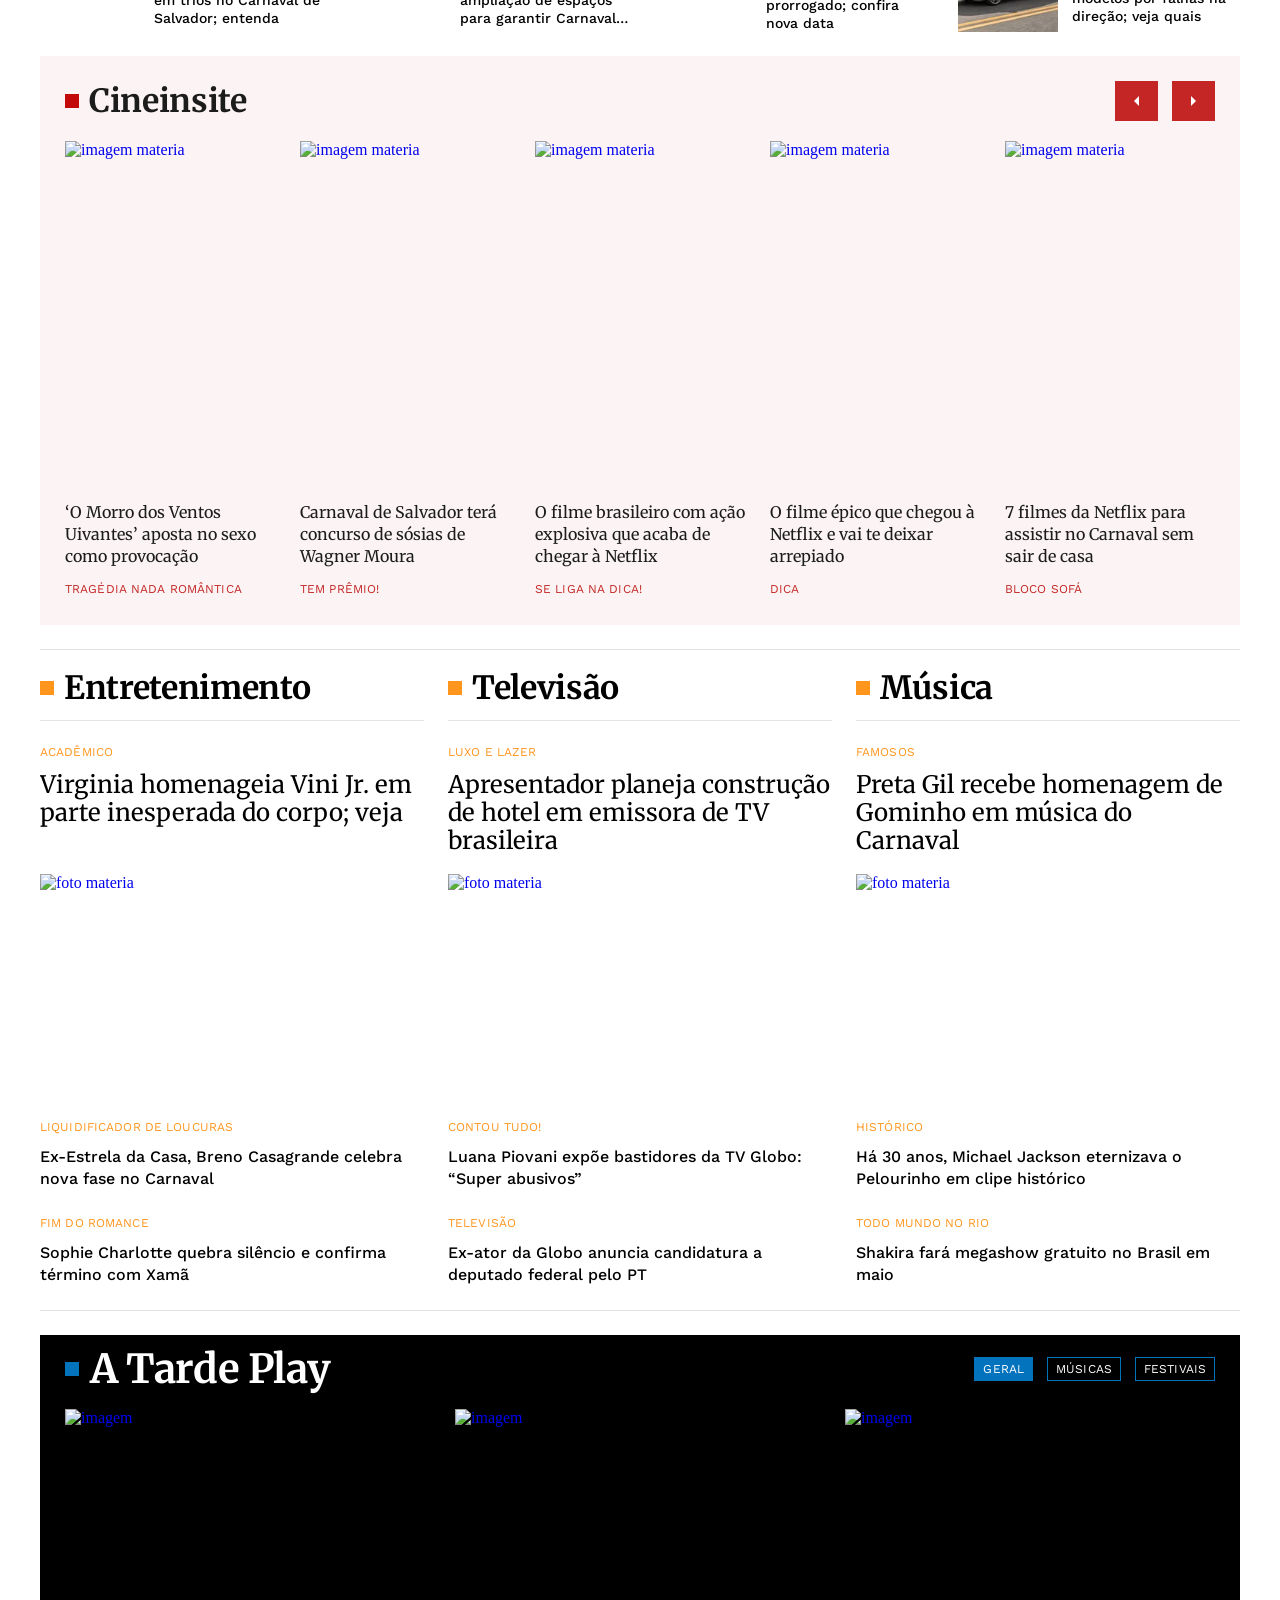
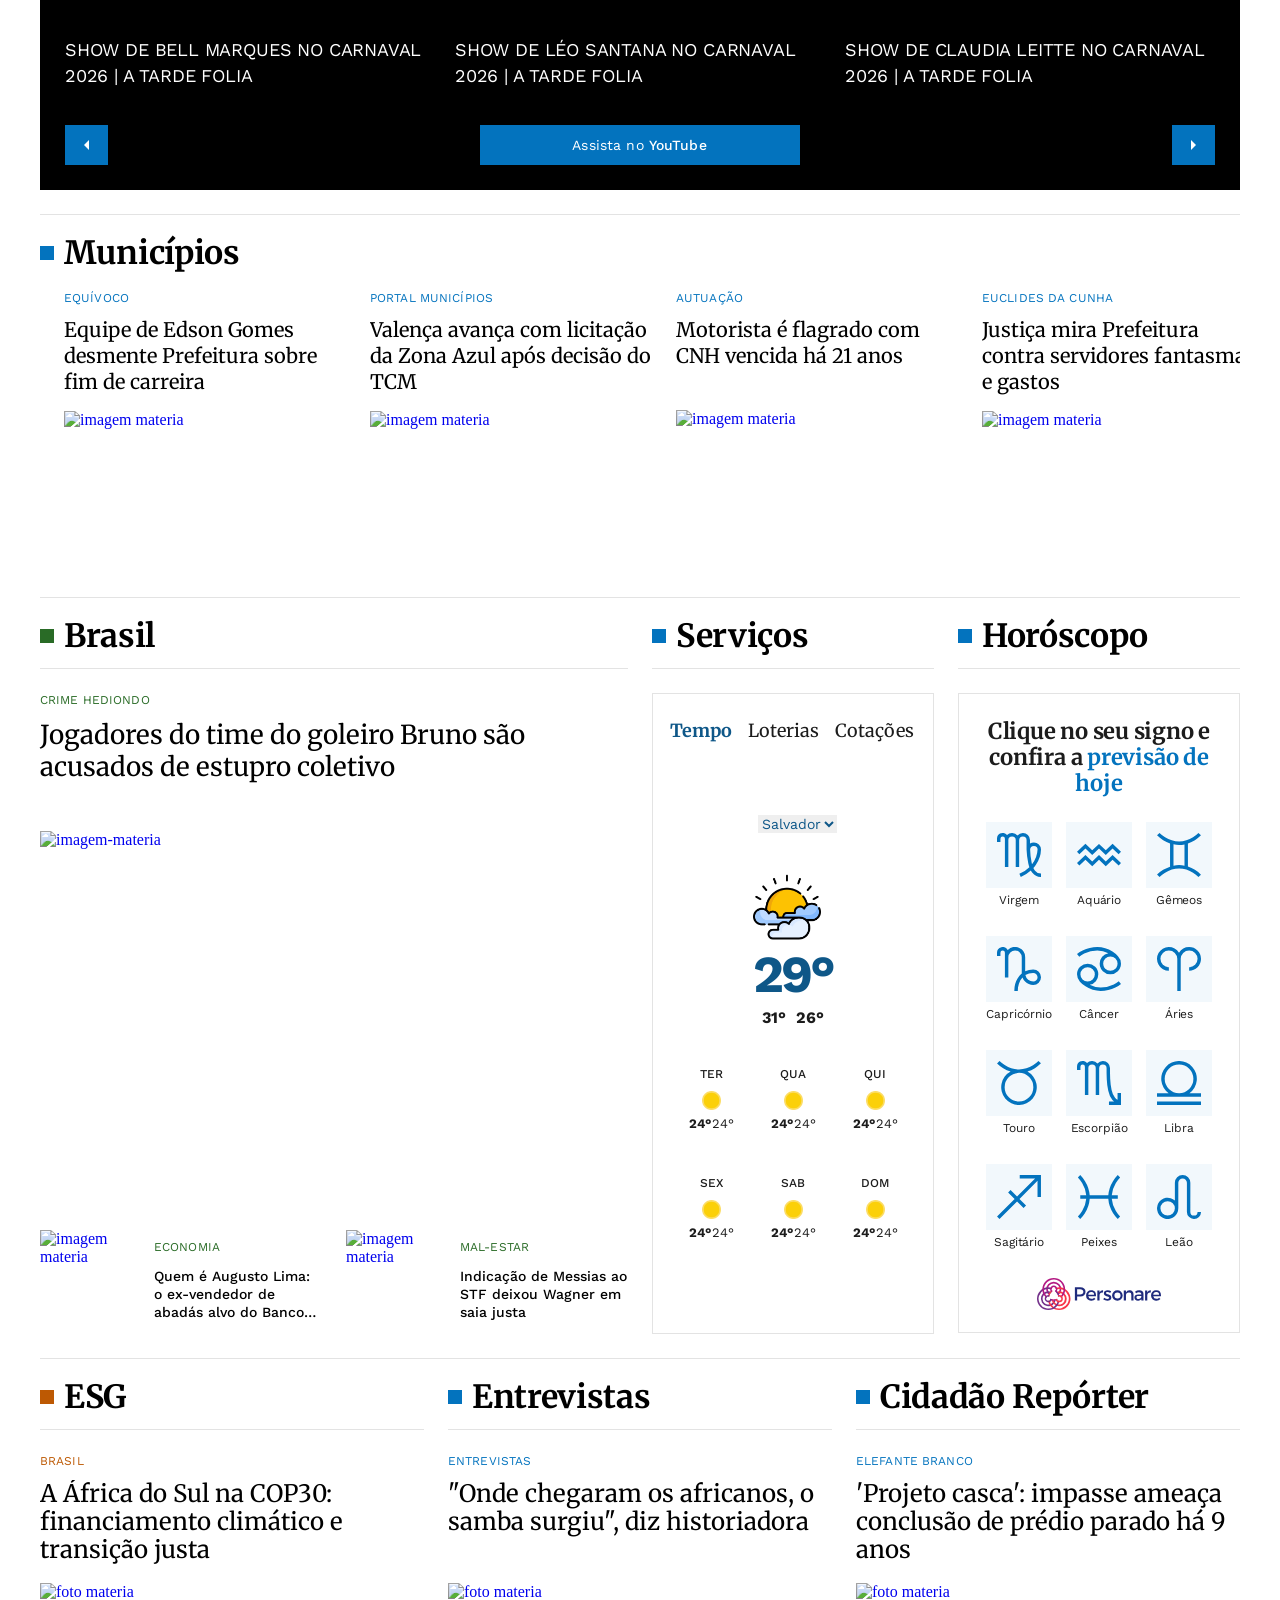
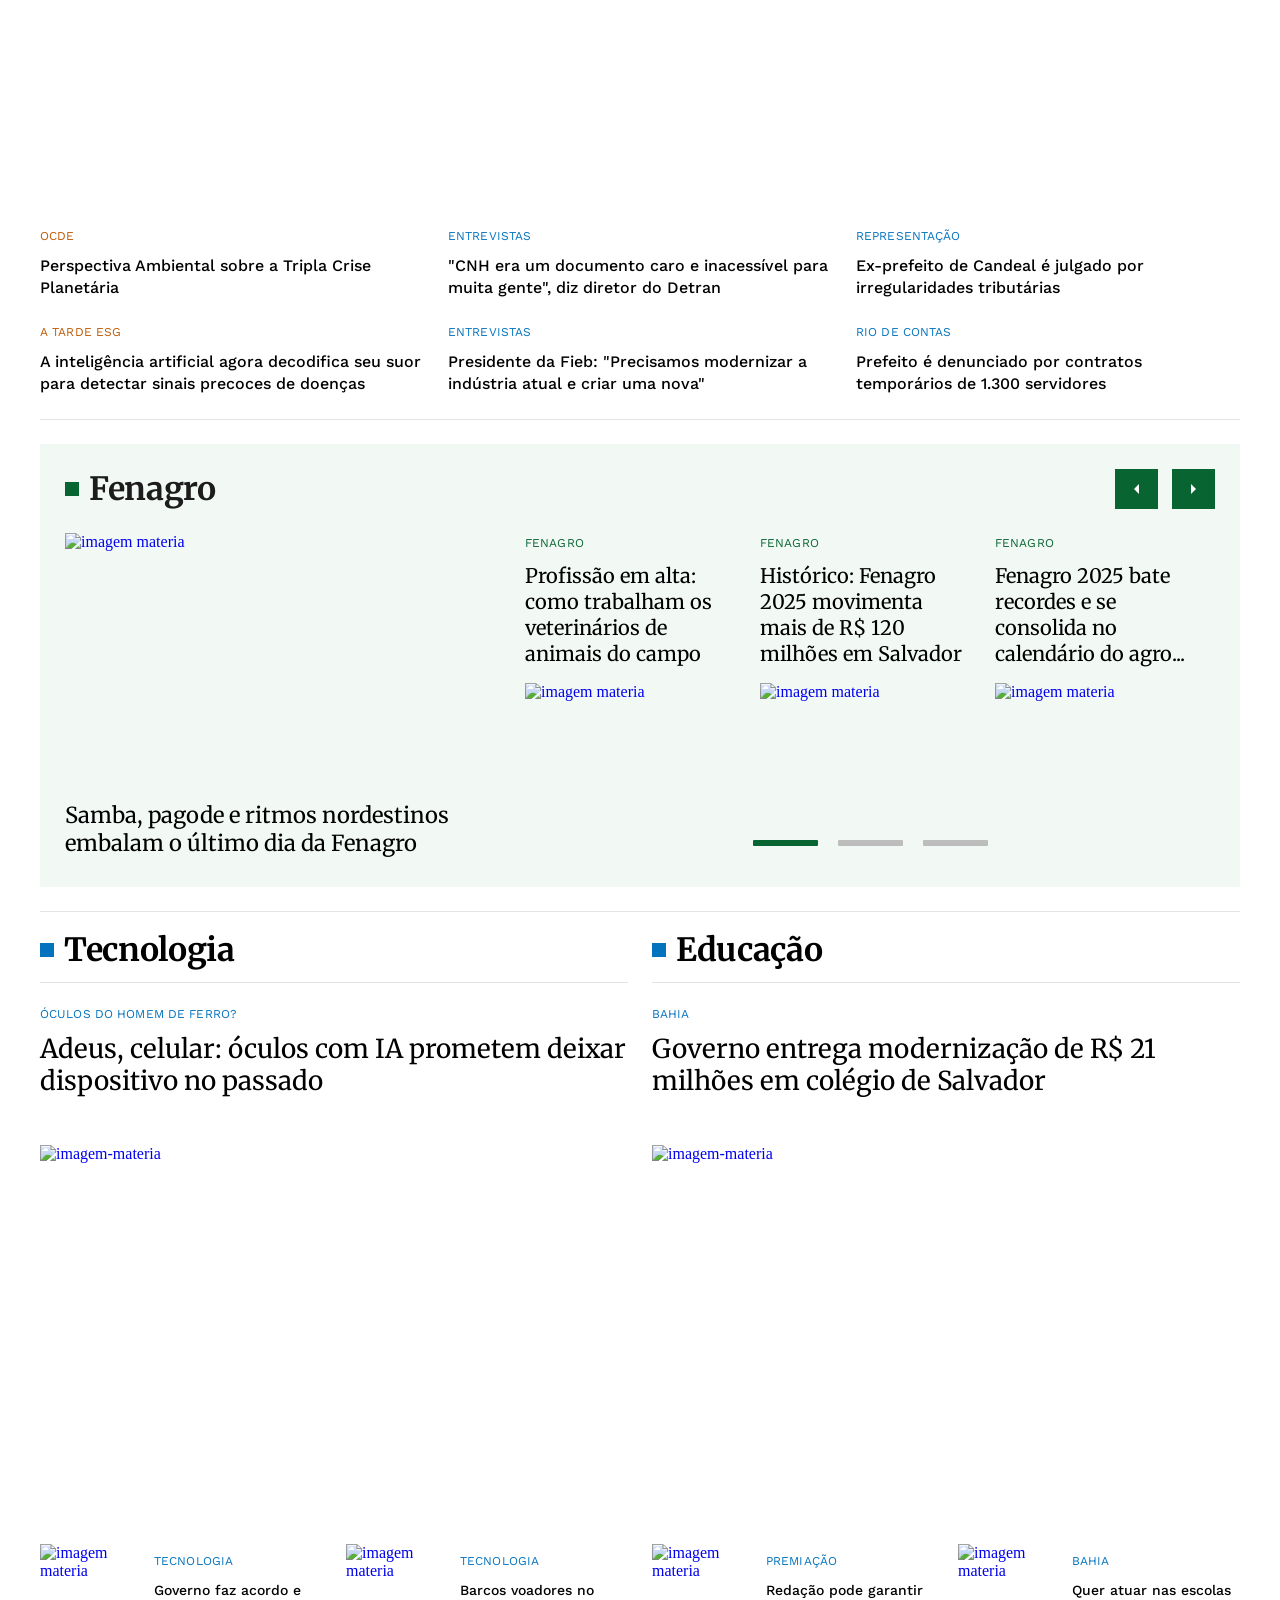
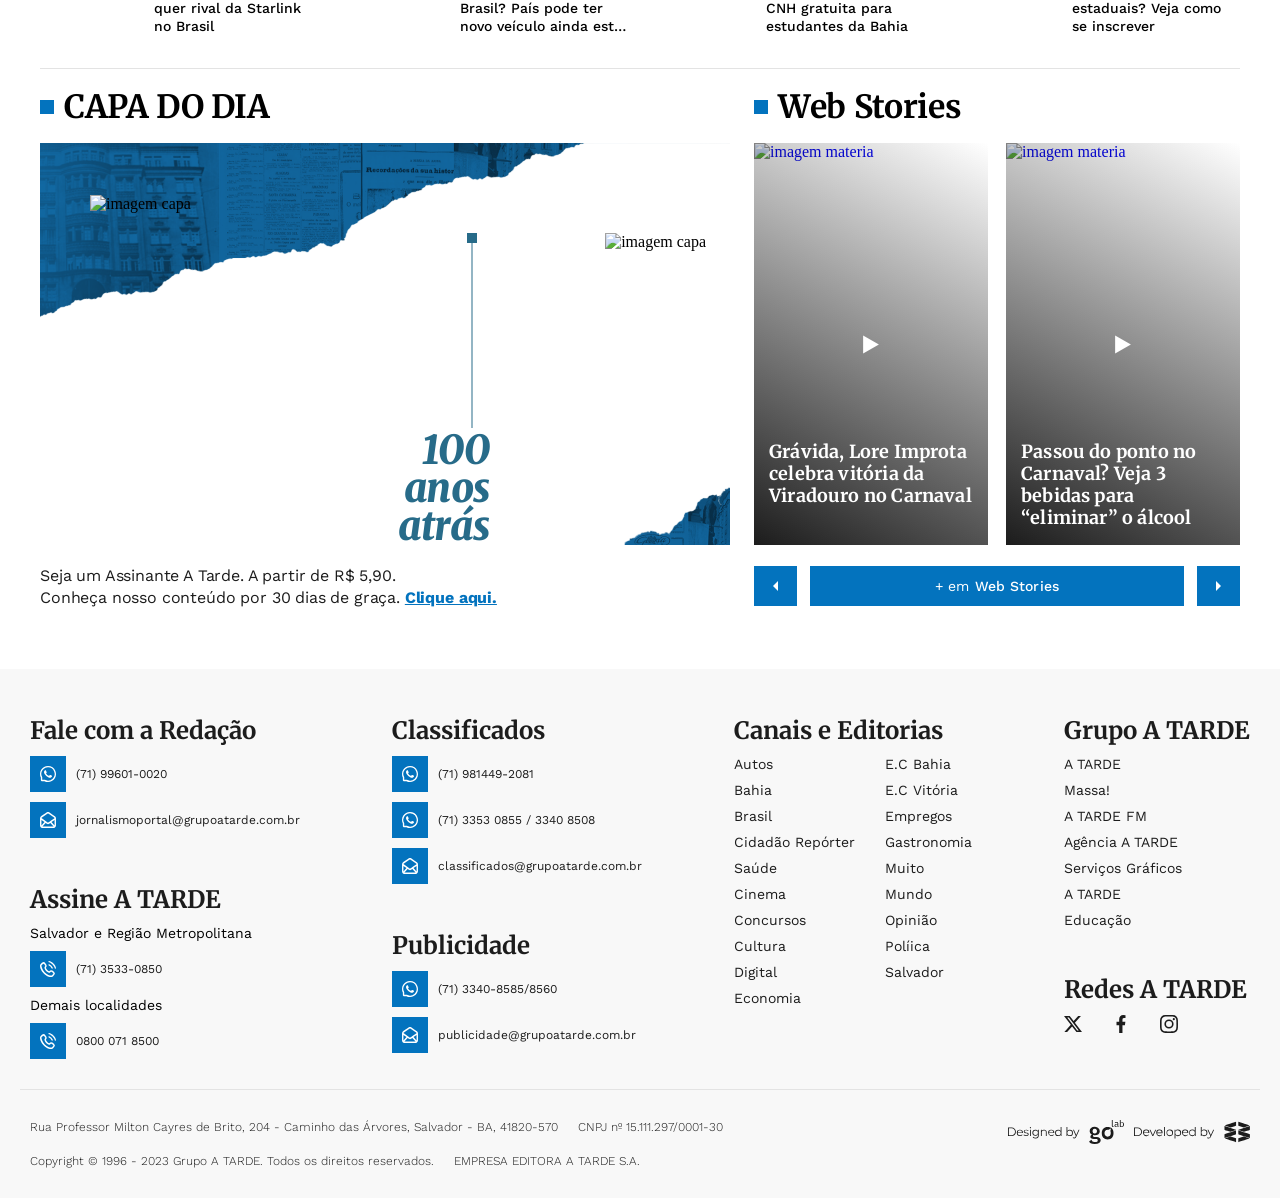
==== commit 43bb6418: "melhorando a entrega das imagens" ====
--- a/index.html
+++ b/index.html
@@ -297,7 +297,7 @@
                         <h2>O final de Velozes e Furiosos 7 se Paul Walker não tivesse morrido</h2>
                         <figure>
                             <img
-                                src="https://cdn.atarde.com.br/img/Editoria-Destaque/1390000/366x295/centro-de-convencoes-da-bahia-volta-a-leilao-nesta0139584800202607201105/scaleDownOutsideFillBackground-1.webp?fallback=https%3A%2F%2Fcdn.atarde.com.br%2Fimg%2FEditoria-Destaque%2F1390000%2Fcentro-de-convencoes-da-bahia-volta-a-leilao-nesta0139584800202607201105.jpg%3Fxid%3D7146417&xid=7146417"
+                                src="atr_home_imagens/imagens/jogo-1.webp"
                                 alt="imagem noticia"
                             />
                             <span><img src="atr_home_imagens/outros/play-1001-svgrepo-com.svg" alt="play" /></span>
@@ -325,7 +325,7 @@
                         <p>O coral preparou um repertório natalino especial para o público</p>
                         <figure>
                             <img
-                                src="https://cdn.atarde.com.br/img/Chamada-Home/1390000/764x552/pms-acusados-de-matar-jovens-durante-acao-na-gambo0139588900202607201450/scaleDownOutsideFillBackground-1.webp?fallback=https%3A%2F%2Fcdn.atarde.com.br%2Fimg%2FChamada-Home%2F1390000%2Fpms-acusados-de-matar-jovens-durante-acao-na-gambo0139588900202607201450.jpg%3Fxid%3D7146763&xid=7146763"
+                                src="atr_home_imagens/imagens/dino.webp"
                                 alt="imagem noticia" fetchpriority=high
                             />
                             <span><img src="atr_home_imagens/outros/play-1001-svgrepo-com.svg" alt="play" /></span>
@@ -354,7 +354,7 @@
                         <a href="#">
                             <figure>
                                 <img
-                                    src="https://cdn.atarde.com.br/img/Chamada-Home/1390000/130x130/anitta-negocia-cargo-de-rainha-de-bateria-em-escol0139590000202607201537/scaleDownOutsideFillBackground-1.webp?fallback=https%3A%2F%2Fcdn.atarde.com.br%2Fimg%2FChamada-Home%2F1390000%2Fanitta-negocia-cargo-de-rainha-de-bateria-em-escol0139590000202607201537.jpg%3Fxid%3D7147013&xid=7147013"
+                                    src="atr_home_imagens/imagens/ultimas-noticias.webp"
                                     alt="imagem noticia"
                                 />
                             </figure>
@@ -590,7 +590,7 @@
                     <h3>Charge do dia 18 de janeiro de 2026</h3>
                     <figure>
                         <img
-                            src="https://cdn.atarde.com.br/img/Artigo-Destaque/1390000/324x278/charge-do-dia-200720260139580600202607191950/scaleDownOutsideFillBackground-1.webp?fallback=https%3A%2F%2Fcdn.atarde.com.br%2Fimg%2FArtigo-Destaque%2F1390000%2Fcharge-do-dia-200720260139580600202607191950.jpg%3Fxid%3D7146093&xid=7146093"
+                            src="atr_home_imagens/imagens/charge.webp"
                             alt="imagem poster"
                         />
                     </figure>
@@ -607,7 +607,7 @@
                             <h3>Vitória x Bahia de Feira: onde assistir, prováveis escalações e mais</h3>
                             <figure>
                                 <img
-                                    src="https://cdn.atarde.com.br/img/Editoria-Destaque/1390000/500x286/a-passeio-veja-selecao-de-convocados-que-nao-jogar0139592800202607201818/scaleDownOutsideFillBackground-1.webp?fallback=https%3A%2F%2Fcdn.atarde.com.br%2Fimg%2FEditoria-Destaque%2F1390000%2Fa-passeio-veja-selecao-de-convocados-que-nao-jogar0139592800202607201818.webp%3Fxid%3D7147422&xid=7147422"
+                                    src="atr_home_imagens/imagens/jogo-1.webp"
                                     alt="foto materia"
                                 />
                             </figure>
@@ -633,7 +633,7 @@
                             <h3>Bahia anuncia novo camisa 8 na temporada após saída de Cauly</h3>
                             <figure>
                                 <img
-                                    src="https://cdn.atarde.com.br/img/Chamada-Home/1390000/500x286/bahia-busca-primeira-vitoria-sobre-o-atletico-mg-n0139589400202607201501/scaleDownOutsideFillBackground-1.webp?fallback=https%3A%2F%2Fcdn.atarde.com.br%2Fimg%2FChamada-Home%2F1390000%2Fbahia-busca-primeira-vitoria-sobre-o-atletico-mg-n0139589400202607201501.jpg%3Fxid%3D7146823&xid=7146823"
+                                    src="atr_home_imagens/imagens/jogo-2.webp"
                                     alt="foto materia"
                                 />
                             </figure>
@@ -659,7 +659,7 @@
                             <h3>Vitória fecha contratação do zagueiro Cacá junto ao Corinthians; saiba detalhess</h3>
                             <figure>
                                 <img
-                                    src="https://cdn.atarde.com.br/img/Editoria-Destaque/1390000/500x286/vitoria-ganha-reforco-para-enfrentar-o-botafogo-no0139591200202607201642/scaleDownOutsideFillBackground-1.webp?fallback=https%3A%2F%2Fcdn.atarde.com.br%2Fimg%2FEditoria-Destaque%2F1390000%2Fvitoria-ganha-reforco-para-enfrentar-o-botafogo-no0139591200202607201642.jpg%3Fxid%3D7147176&xid=7147176"
+                                    src="atr_home_imagens/imagens/jogo-3.webp"
                                     alt="foto materia"
                                 />
                                 <span><img src="atr_home_imagens/outros/galeria.svg" alt="icone galeria" /></span>
@@ -690,7 +690,7 @@
                                         <h3>1 bilhão: Núcleo Digital do Grupo A TARDE bate recorde de views</h3>
                                         <figure>
                                             <img
-                                                src="https://cdn.atarde.com.br/img/Editoria-Destaque/1390000/273x156/caos-na-saude-de-porto-seguro-explode-apos-escanda0139559400202607171045/scaleDownOutsideFillBackground-1.webp?fallback=https%3A%2F%2Fcdn.atarde.com.br%2Fimg%2FEditoria-Destaque%2F1390000%2Fcaos-na-saude-de-porto-seguro-explode-apos-escanda0139559400202607171045.jpg%3Fxid%3D7145704&xid=7145704"
+                                                src="atr_home_imagens/imagens/atr-destaque-1.webp"
                                                 alt="foto materia"
                                             />
                                         </figure>
@@ -703,7 +703,7 @@
                                         <h3>113 anos de Grupo A TARDE: veículo se renova e conecta gerações</h3>
                                         <figure>
                                             <img
-                                                src="https://cdn.atarde.com.br/img/Editoria-Destaque/1390000/273x156/disputa-de-2022-mantem-legado-sobre-eleicoes-e-mol0139541700202607152003/scaleDownOutsideFillBackground-1.webp?fallback=https%3A%2F%2Fcdn.atarde.com.br%2Fimg%2FEditoria-Destaque%2F1390000%2Fdisputa-de-2022-mantem-legado-sobre-eleicoes-e-mol0139541700202607152003.png%3Fxid%3D7144963&xid=7144963"
+                                                src="atr_home_imagens/imagens/atr-destaque-2.webp"
                                                 alt="foto materia"
                                             />
                                         </figure>
@@ -716,7 +716,7 @@
                                         <h3>Grupo A TARDE inicia transmissão ao vivo do Carnaval com pé direito</h3>
                                         <figure>
                                             <img
-                                                src="https://cdn.atarde.com.br/img/Editoria-Destaque/1390000/273x156/copa-do-mundo-entenda-a-rivalidade-politica-por-tr0139517500202607132019/scaleDownOutsideFillBackground-1.webp?fallback=https%3A%2F%2Fcdn.atarde.com.br%2Fimg%2FEditoria-Destaque%2F1390000%2Fcopa-do-mundo-entenda-a-rivalidade-politica-por-tr0139517500202607132019.jpg%3Fxid%3D7140444&xid=7140444"
+                                                src="atr_home_imagens/imagens/atr-destaque-3.webp"
                                                 alt="foto materia"
                                             />
                                             <span
@@ -796,7 +796,7 @@
                             <h3>Cortejo Afro e Alvorada reforçam cultura afro-brasileira no Carnaval</h3>
                             <figure>
                                 <img
-                                    src="https://cdn.atarde.com.br/img/Editoria-Destaque/1370000/273x156/fim-do-financiamento-novo-modelo-transforma-alugue0137704600202601221552/scaleDownOutsideFillBackground-1.webp?fallback=https%3A%2F%2Fcdn.atarde.com.br%2Fimg%2FEditoria-Destaque%2F1370000%2Ffim-do-financiamento-novo-modelo-transforma-alugue0137704600202601221552.webp%3Fxid%3D7145476&xid=7145476"
+                                    src="atr_home_imagens/imagens/bahia.webp"
                                     alt="foto materia"
                                 />
                             </figure>
@@ -822,7 +822,7 @@
                             <h3>Universidade da Bahia abre concurso com salários de mais de R$ 8 mil</h3>
                             <figure>
                                 <img
-                                    src="https://cdn.atarde.com.br/img/Editoria-Destaque/1380000/366x210/inss-inicia-pagamento-da-2-parcela-do-13-nesta-seg0138990500202605241803/scaleDownOutsideFillBackground-1.webp?fallback=https%3A%2F%2Fcdn.atarde.com.br%2Fimg%2FEditoria-Destaque%2F1380000%2Finss-inicia-pagamento-da-2-parcela-do-13-nesta-seg0138990500202605241803.webp%3Fxid%3D7146777&xid=7146777"
+                                    src="atr_home_imagens/imagens/concursos.webp"
                                     alt="foto materia"
                                 />
                             </figure>
@@ -848,7 +848,7 @@
                             <h3>Camarote de luxo interditado e influencer preso: saiba tudo sobre ...</h3>
                             <figure>
                                 <img
-                                    src="https://cdn.atarde.com.br/img/Chamada-Home/1390000/366x210/pai-agride-filho-de-tres-anos-apos-a-crianca-urina0139593100202607201834/scaleDownOutsideFillBackground-1.webp?fallback=https%3A%2F%2Fcdn.atarde.com.br%2Fimg%2FChamada-Home%2F1390000%2Fpai-agride-filho-de-tres-anos-apos-a-crianca-urina0139593100202607201834.jpg%3Fxid%3D7147407&xid=7147407"
+                                    src="atr_home_imagens/imagens/policia.webp"
                                     alt="foto materia"
                                 />
                             </figure>
@@ -879,7 +879,7 @@
                                         <h3>Michelle não deve fazer campanha para Flávio Bolsonaro</h3>
                                         <figure>
                                             <img
-                                                src="https://cdn.atarde.com.br/img/Chamada-Home/1390000/273x156/mbl-oficializa-candidatura-de-renan-santos-a-presi0139588600202607201431/scaleDownOutsideFillBackground-1.webp?fallback=https%3A%2F%2Fcdn.atarde.com.br%2Fimg%2FChamada-Home%2F1390000%2Fmbl-oficializa-candidatura-de-renan-santos-a-presi0139588600202607201431.jpg%3Fxid%3D7146717&xid=7146717"
+                                                src="atr_home_imagens/imagens/eleicoes.webp"
                                                 alt="imagem materia"
                                             />
                                         </figure>
@@ -965,7 +965,7 @@
                                         <h3>Professores passam a receber reajuste de 33% em 2026</h3>
                                         <figure>
                                             <img
-                                                src="https://cdn.atarde.com.br/img/Chamada-Home/1390000/273x156/astro-europeu-aceita-reducao-salarial-para-assinar0139595000202607202029/scaleDownOutsideFillBackground-1.webp?fallback=https%3A%2F%2Fcdn.atarde.com.br%2Fimg%2FChamada-Home%2F1390000%2Fastro-europeu-aceita-reducao-salarial-para-assinar0139595000202607202029.jpg%3Fxid%3D7147607&xid=7147607" alt="imagem materia"
+                                                src="atr_home_imagens/imagens/mais-lidas.webp" alt="imagem materia"
                                             />
                                         </figure>
                                     </a>
@@ -998,7 +998,7 @@
                                         <h3>Aposentado, ídolo do Vitória volta à campo para jogar o Intermunicipal</h3>
                                         <figure>
                                             <img
-                                                src="https://cdn.atarde.com.br/img/Chamada-Home/1390000/273x156/feira-fc-de-galhardo-e-projecao-midiatica-falha-na0139588500202607201428/scaleDownOutsideFillBackground-1.webp?fallback=https%3A%2F%2Fcdn.atarde.com.br%2Fimg%2FChamada-Home%2F1390000%2Ffeira-fc-de-galhardo-e-projecao-midiatica-falha-na0139588500202607201428.jpg%3Fxid%3D7146703&xid=7146703" alt="imagem materia"
+                                                src="atr_home_imagens/imagens/autos.webp" alt="imagem materia"
                                             />
                                         </figure>
                                     </a>
@@ -1017,7 +1017,7 @@
                         <h3>Dia Nacional da Axé Music: celebração reúne ícones do gênero no Pelourinho</h3>
                         <figure>
                             <img
-                                src="https://cdn.atarde.com.br/img/Editoria-Destaque/1390000/764x487/revitalizacao-do-centro-de-salvador-pode-ser-foco-0139595300202607202055/scaleDownOutsideFillBackground-1.webp?fallback=https%3A%2F%2Fcdn.atarde.com.br%2Fimg%2FEditoria-Destaque%2F1390000%2Frevitalizacao-do-centro-de-salvador-pode-ser-foco-0139595300202607202055.jpg%3Fxid%3D7147680&xid=7147680"
+                                src="atr_home_imagens/imagens/salvador.webp"
                                 alt="imagem-materia"
                             />
                             <span><img src="atr_home_imagens/outros/galeria.svg" alt="icone galeria" /></span>
@@ -1060,7 +1060,7 @@
                         <h3>Cafés especiais do Brasil invadem o deserto e devem movimentar US$ 254 mil...</h3>
                         <figure>
                             <img
-                                src="https://cdn.atarde.com.br/img/Editoria-Destaque/1390000/366x210/concurso-do-inss-deve-oferecer-10-mil-vagas-efetiv0139033600202605281813/scaleDownOutsideFillBackground-1.webp?fallback=https%3A%2F%2Fcdn.atarde.com.br%2Fimg%2FEditoria-Destaque%2F1390000%2Fconcurso-do-inss-deve-oferecer-10-mil-vagas-efetiv0139033600202605281813.jpg%3Fxid%3D7146291&xid=7146291"
+                                src="atr_home_imagens/imagens/economia.webp"
                                 alt="imagem-materia"
                             />
                         </figure>
@@ -1149,7 +1149,7 @@
                         <a href="#">
                             <figure>
                                 <img
-                                    src="https://cdn.atarde.com.br/img/Chamada-Home/1390000/130x130/lauro-de-freitas-recebe-evento-com-supermaquinas-m0139590700202607201615/scaleDownOutsideFillBackground-1.webp?fallback=https%3A%2F%2Fcdn.atarde.com.br%2Fimg%2FChamada-Home%2F1390000%2Flauro-de-freitas-recebe-evento-com-supermaquinas-m0139590700202607201615.jpg%3Fxid%3D7147131&xid=7147131"
+                                    src="atr_home_imagens/imagens/autos.webp"
                                     alt="imagem materia"
                                 />
                             </figure>
--- a/style.css
+++ b/style.css
@@ -1150,7 +1150,7 @@
 }
 
 .atr-destaques {
-    background-image: url(atr_home_imagens/imagens/bg_atr_destaques_d.webp);
+    background-image: url(atr_home_imagens/imagens/bg_atarde_destaque.webp);
     background-size: cover;
     background-position: center;
     width: 100%;
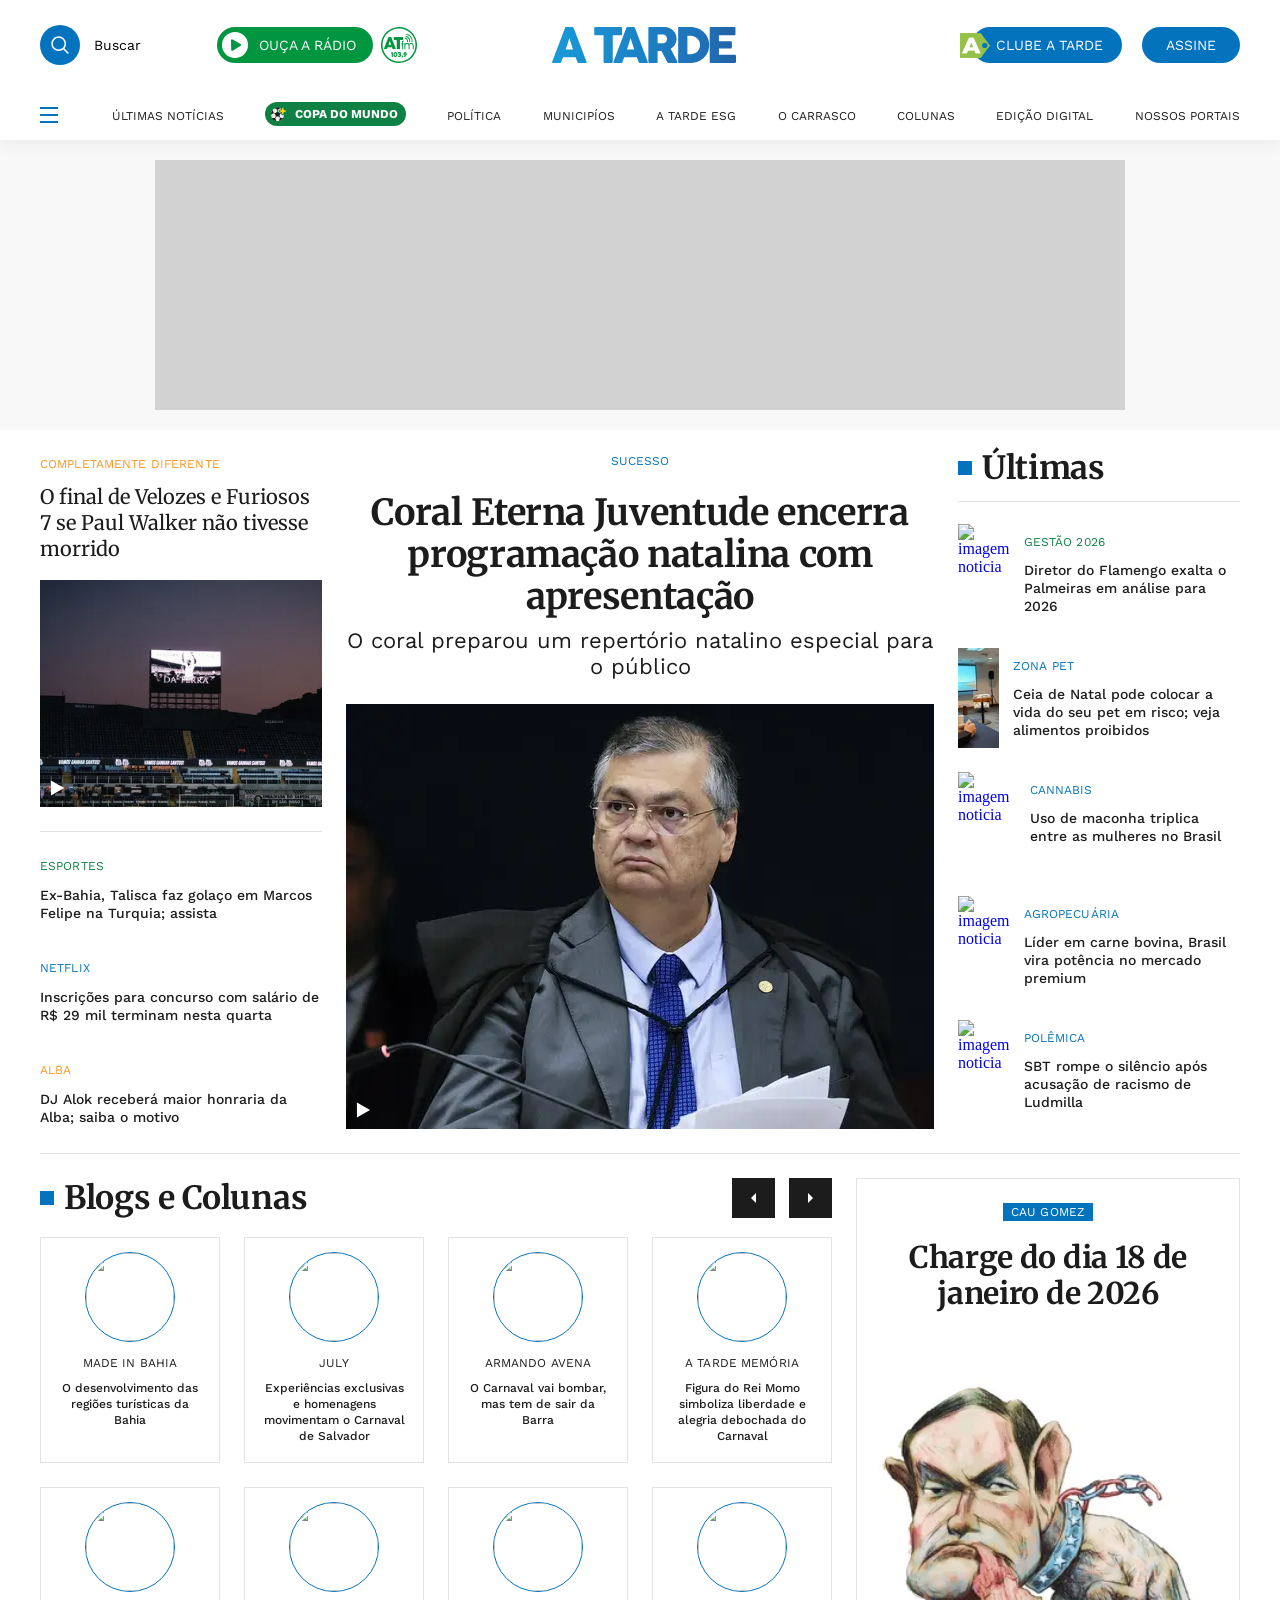
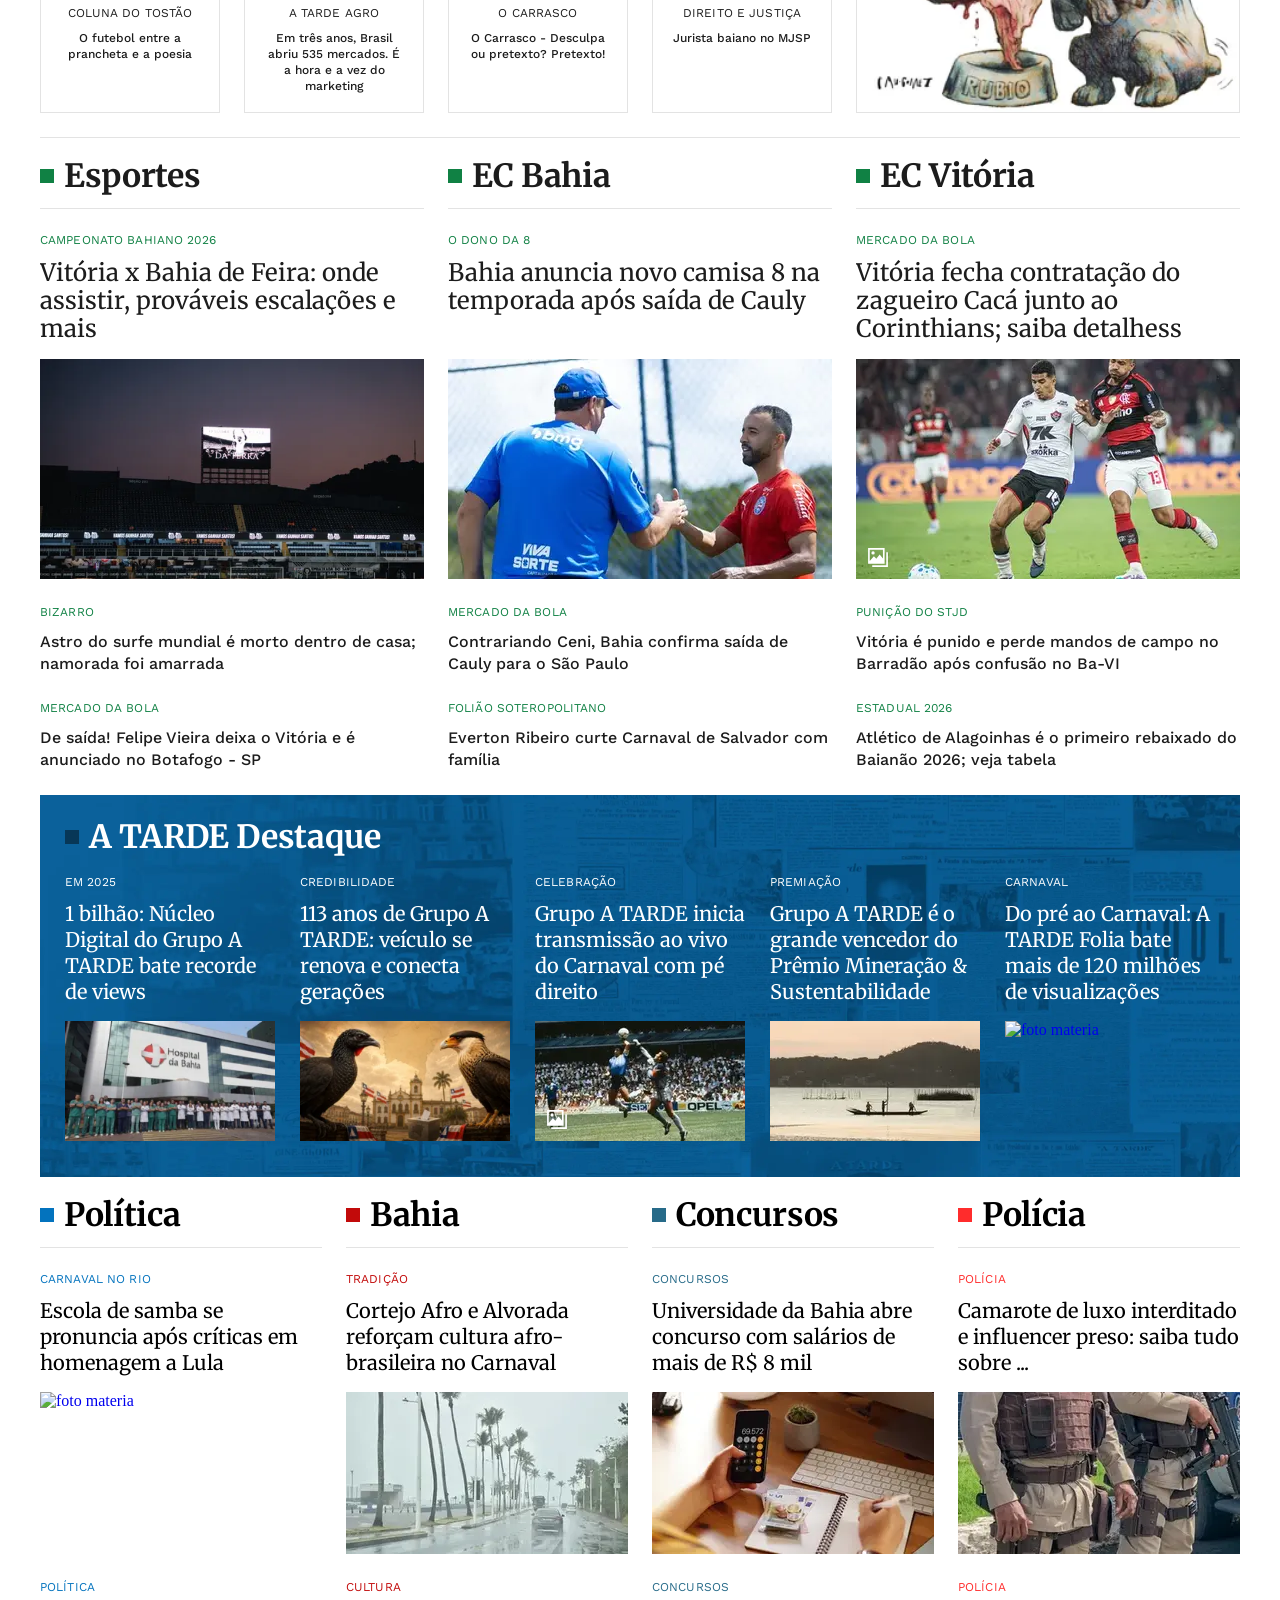
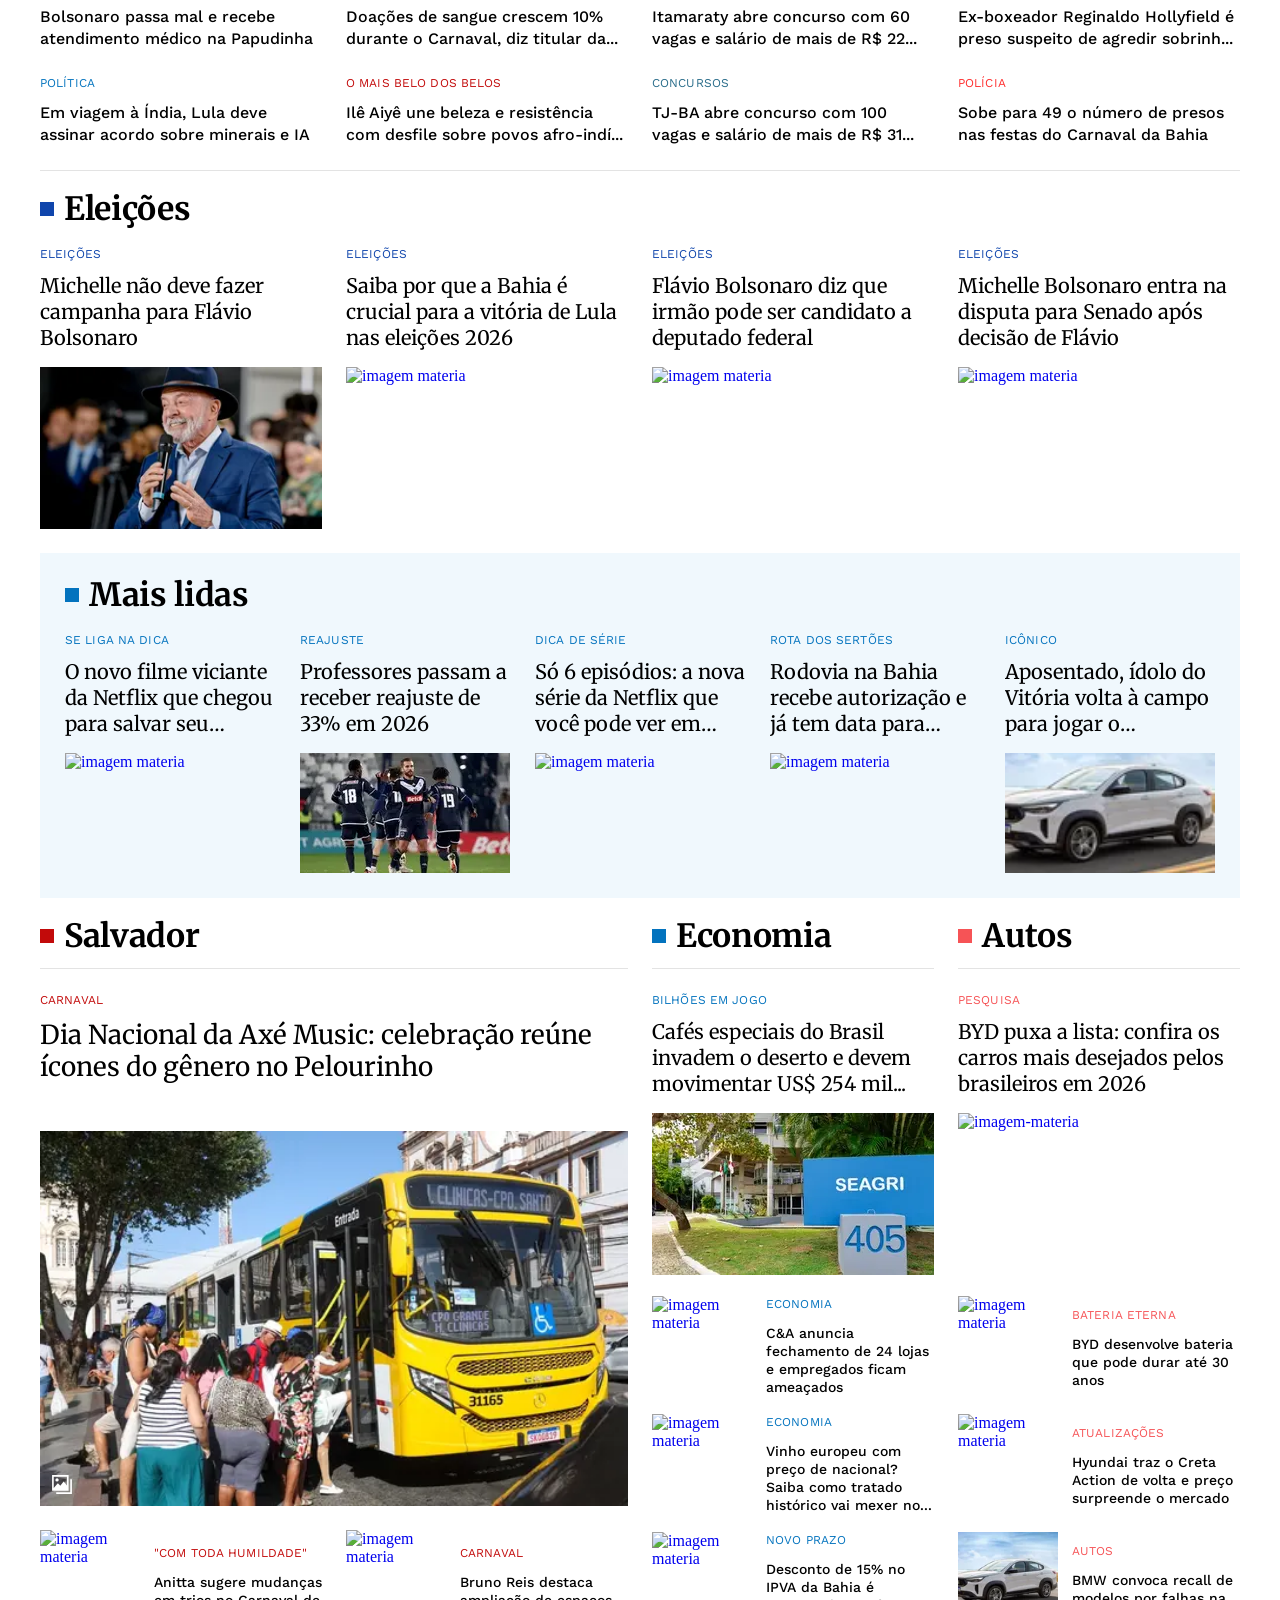
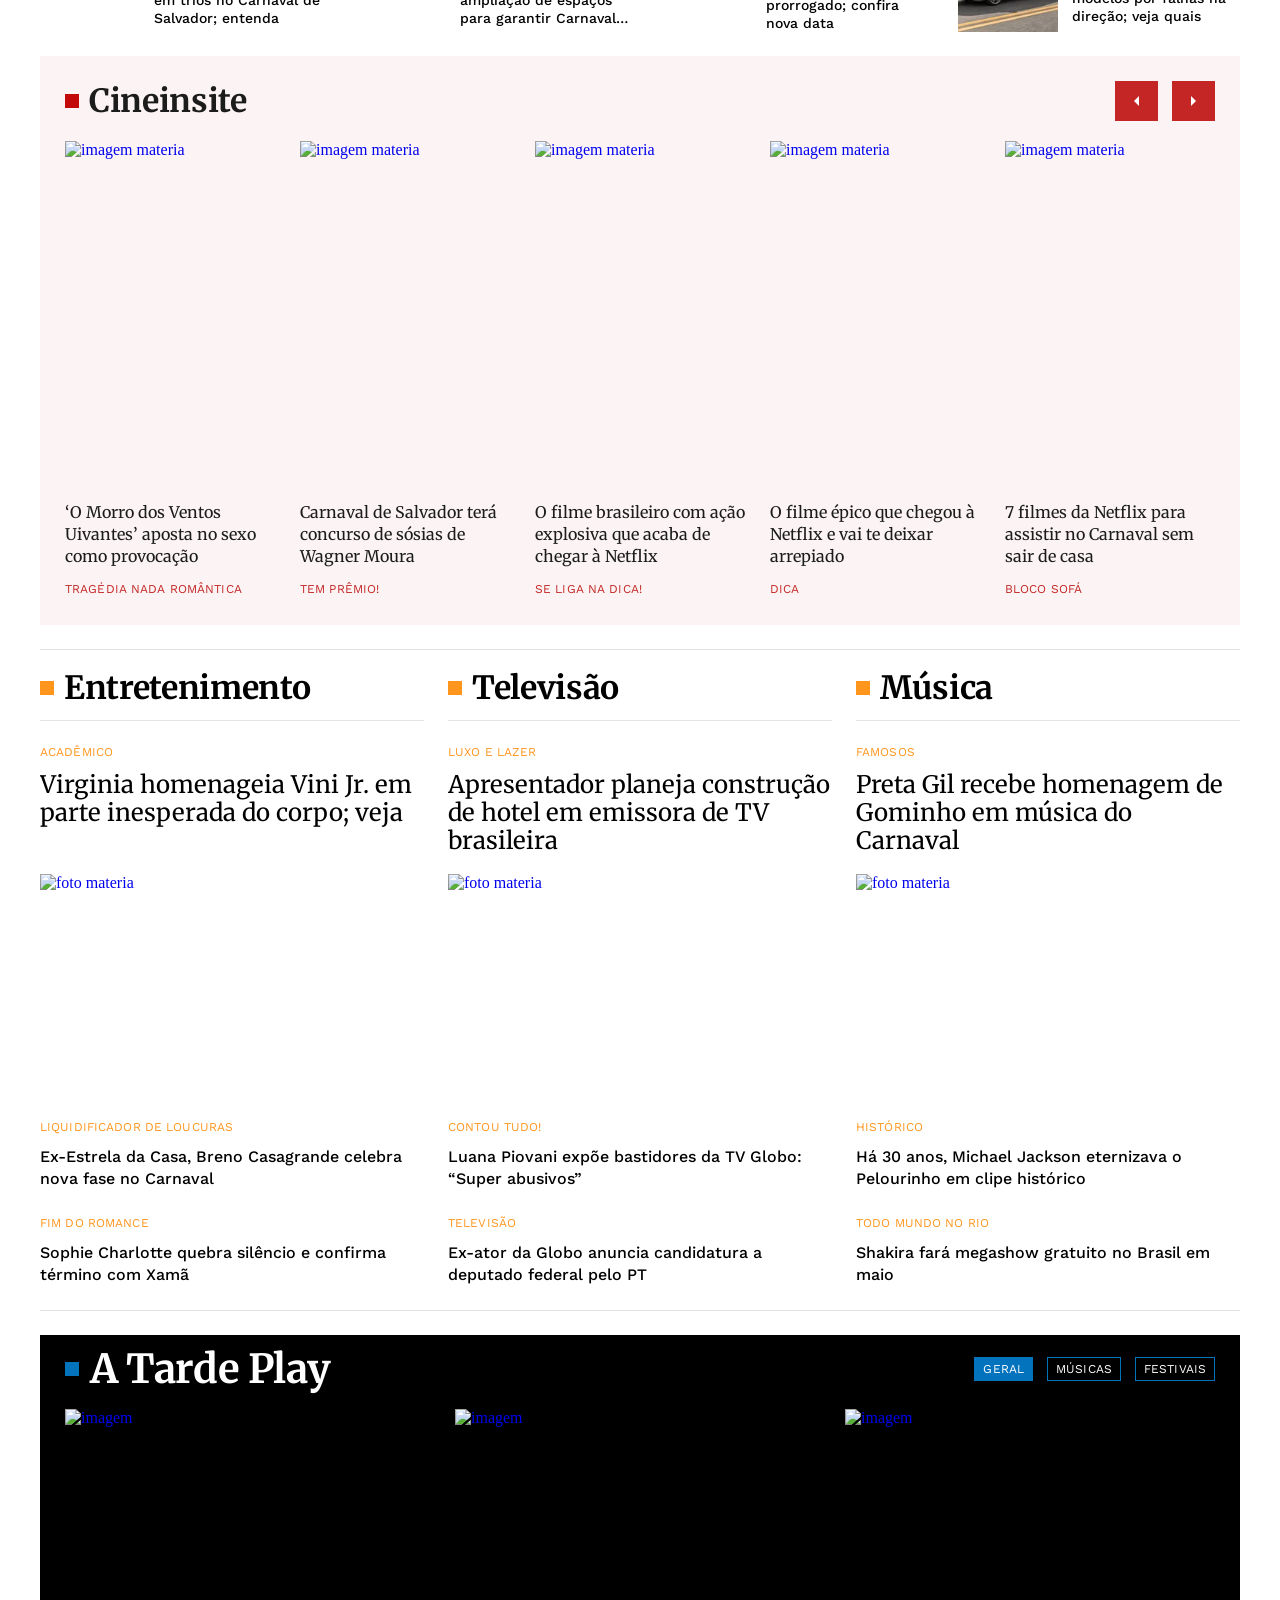
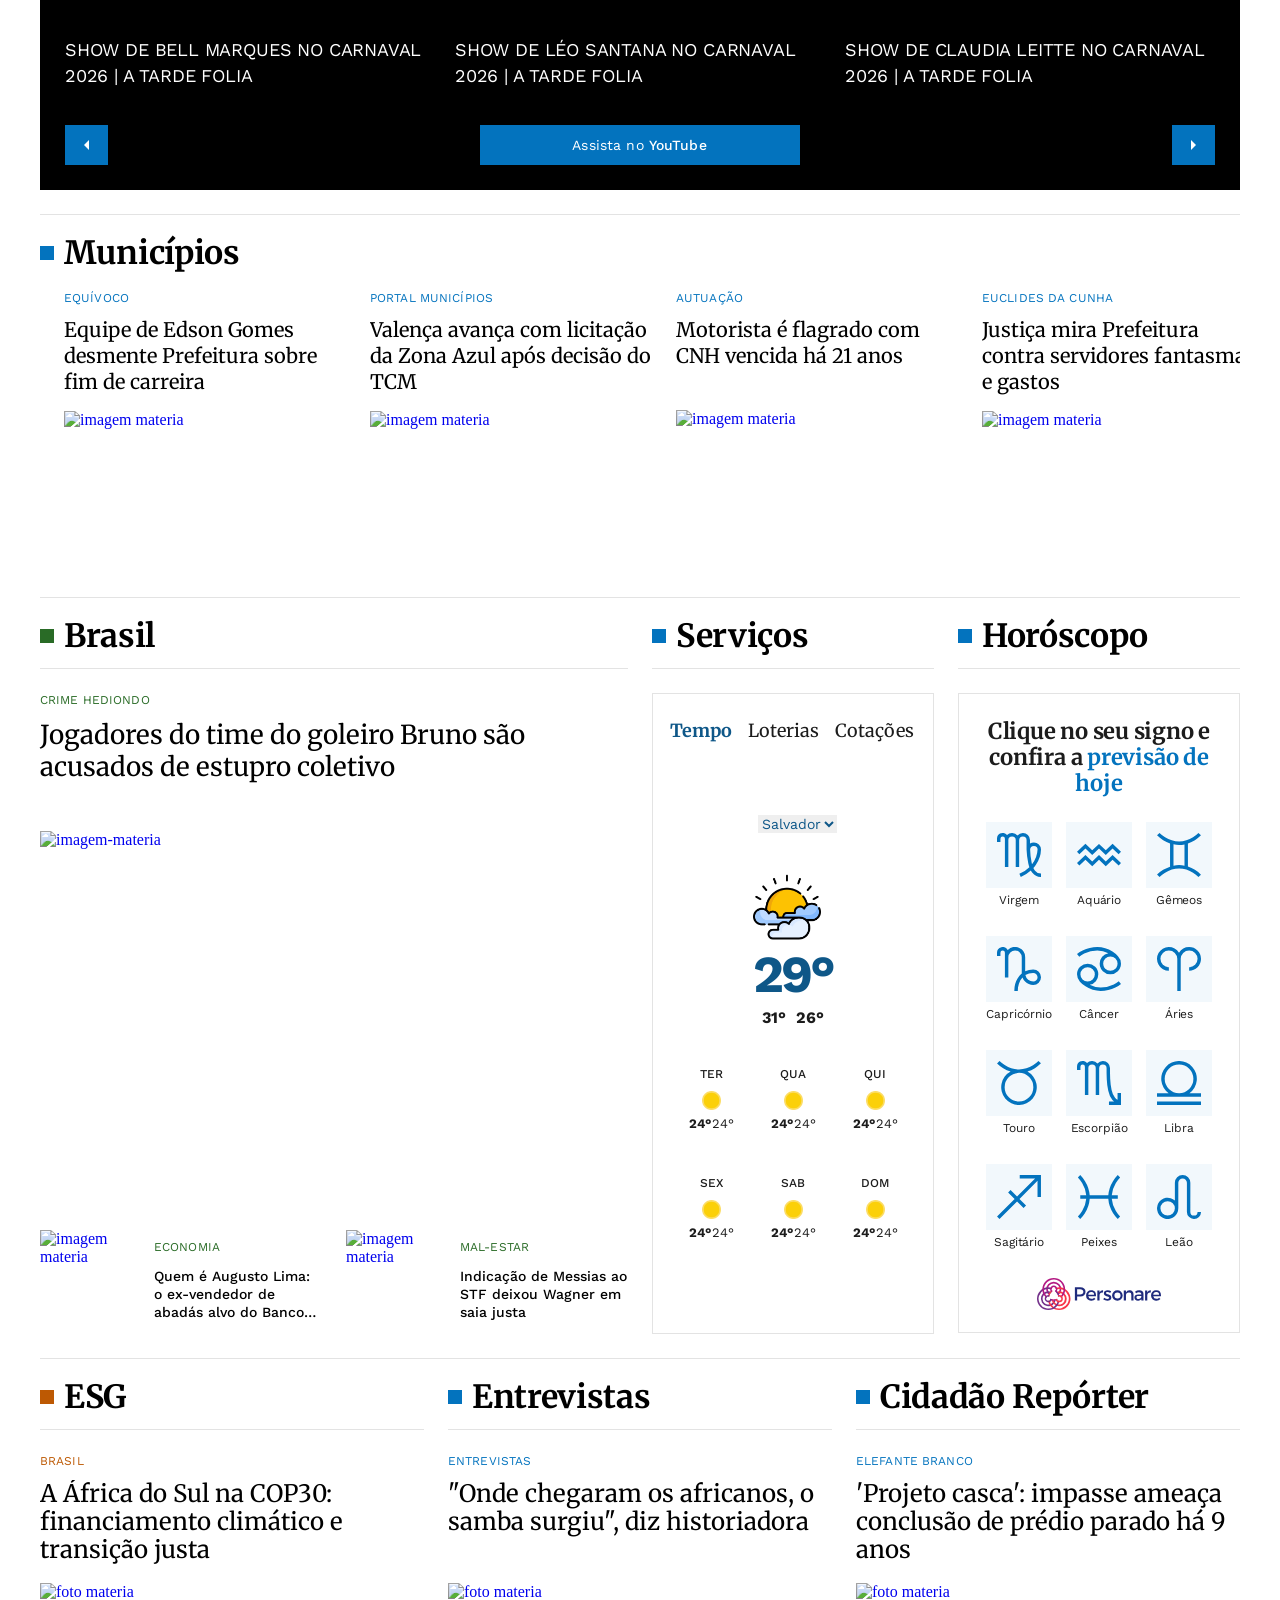
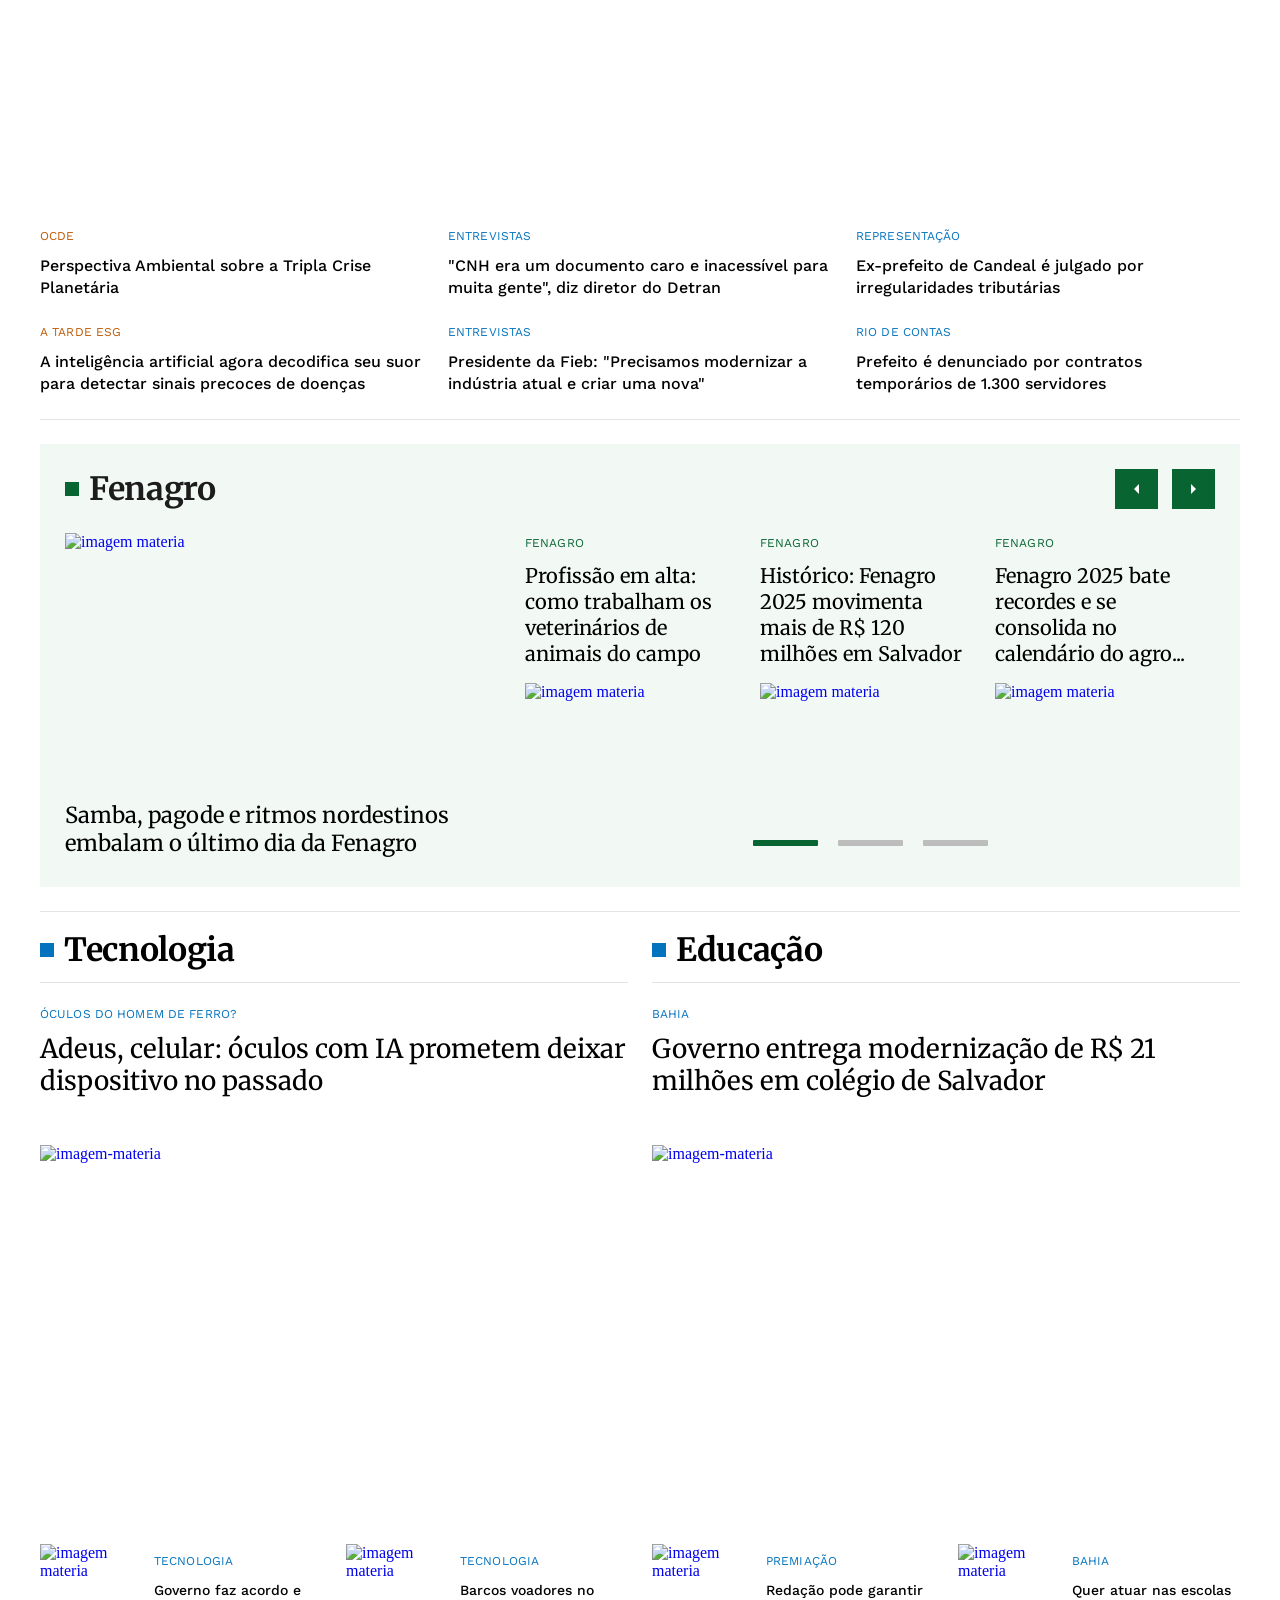
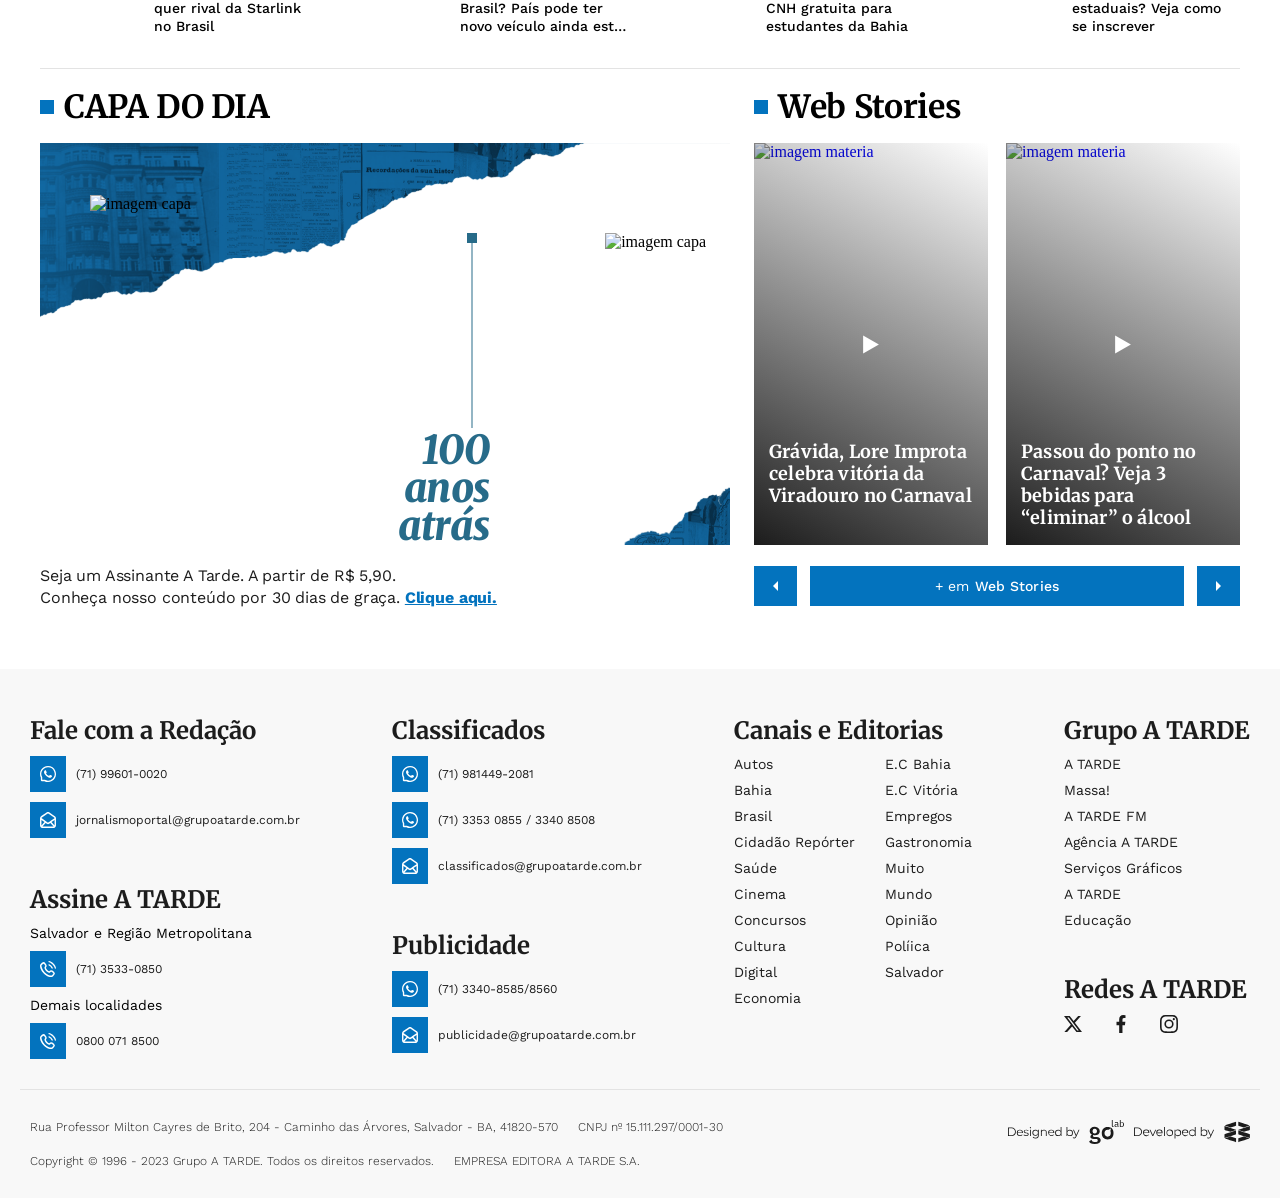
==== commit 517dbfc2: "alterando tamanho dos arquivos de imagems desktop" ====
--- a/index.html
+++ b/index.html
@@ -734,7 +734,7 @@
                                         </h3>
                                         <figure>
                                             <img
-                                                src="https://cdn.atarde.com.br/img/Editoria-Destaque/1390000/273x156/concha-a-moeda-que-mudou-destino-de-pescadores-e-d0139399400202607031206/scaleDownOutsideFillBackground-1.webp?fallback=https%3A%2F%2Fcdn.atarde.com.br%2Fimg%2FEditoria-Destaque%2F1390000%2Fconcha-a-moeda-que-mudou-destino-de-pescadores-e-d0139399400202607031206.jpg%3Fxid%3D7138906&xid=7138906"
+                                                src="atr_home_imagens/imagens/scaleDownOutsideFillBackground-1 (1).webp"
                                                 alt="foto materia"
                                             />
                                         </figure>
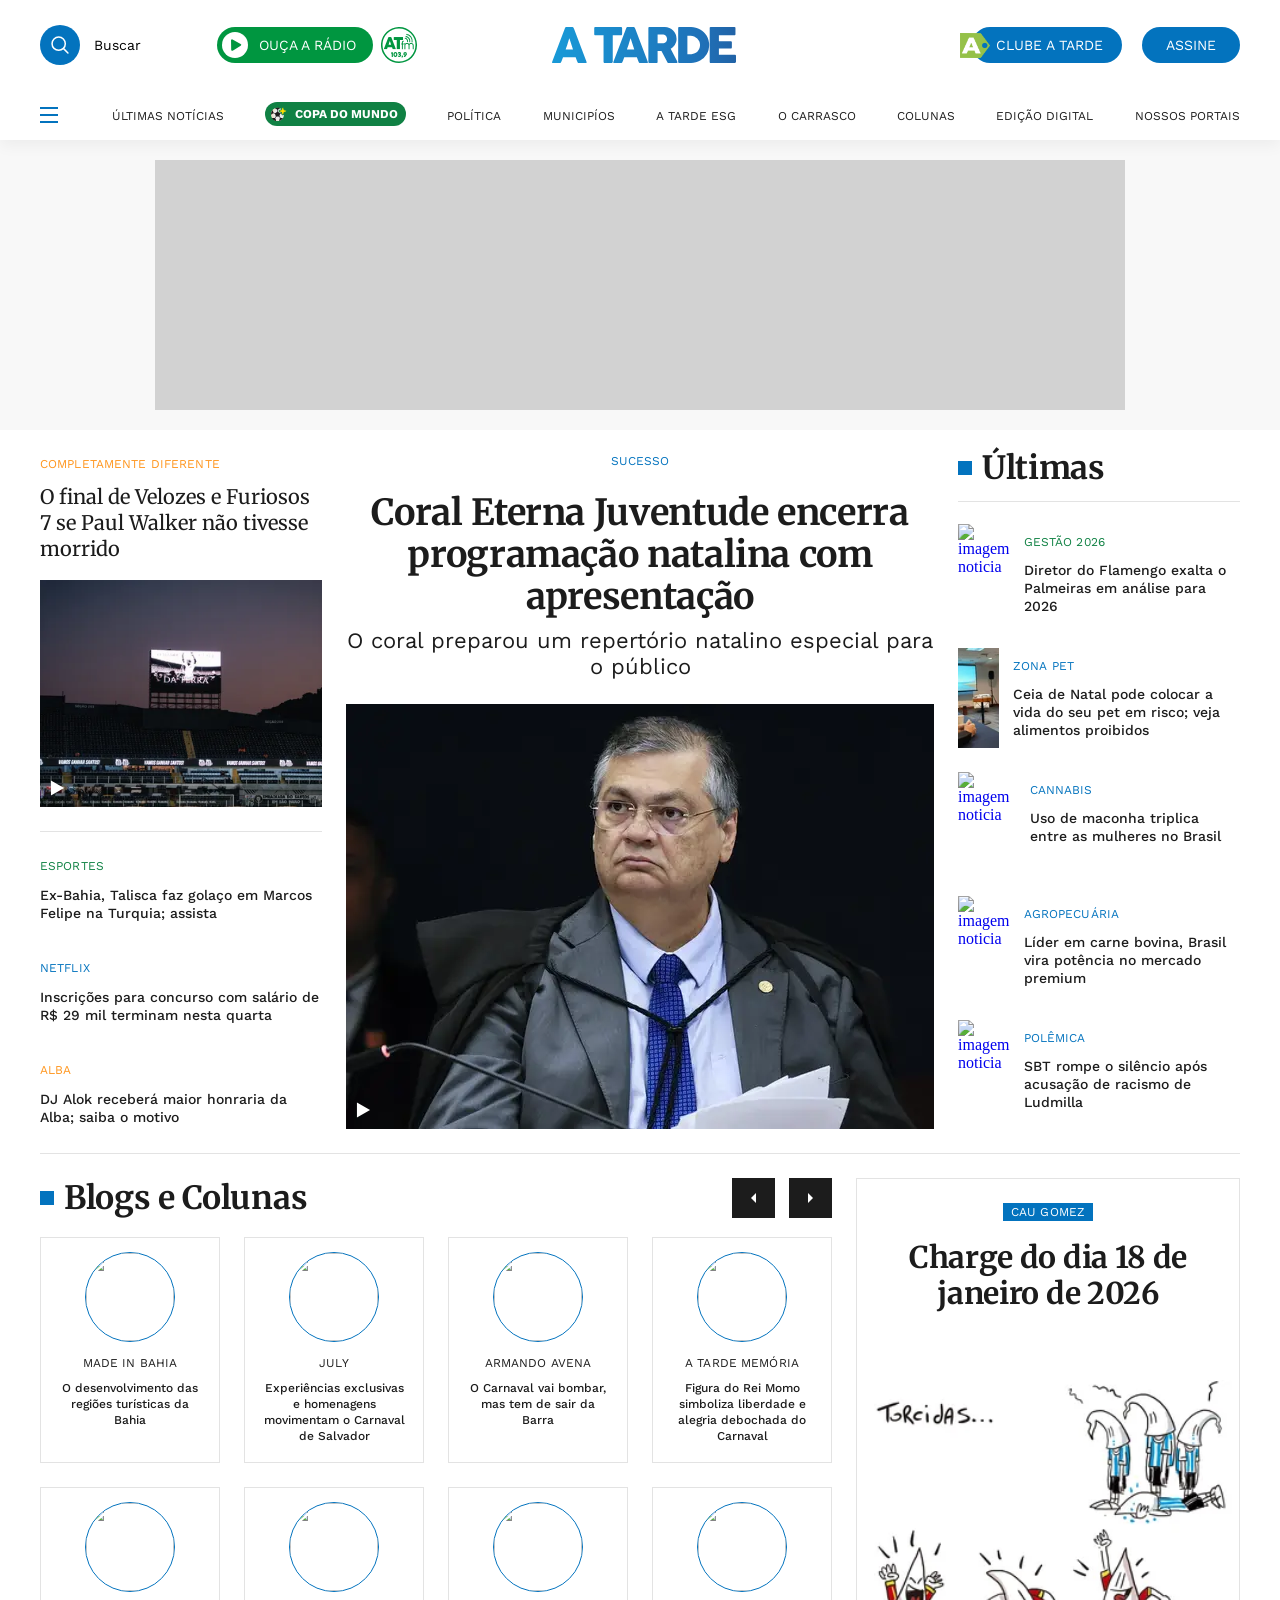
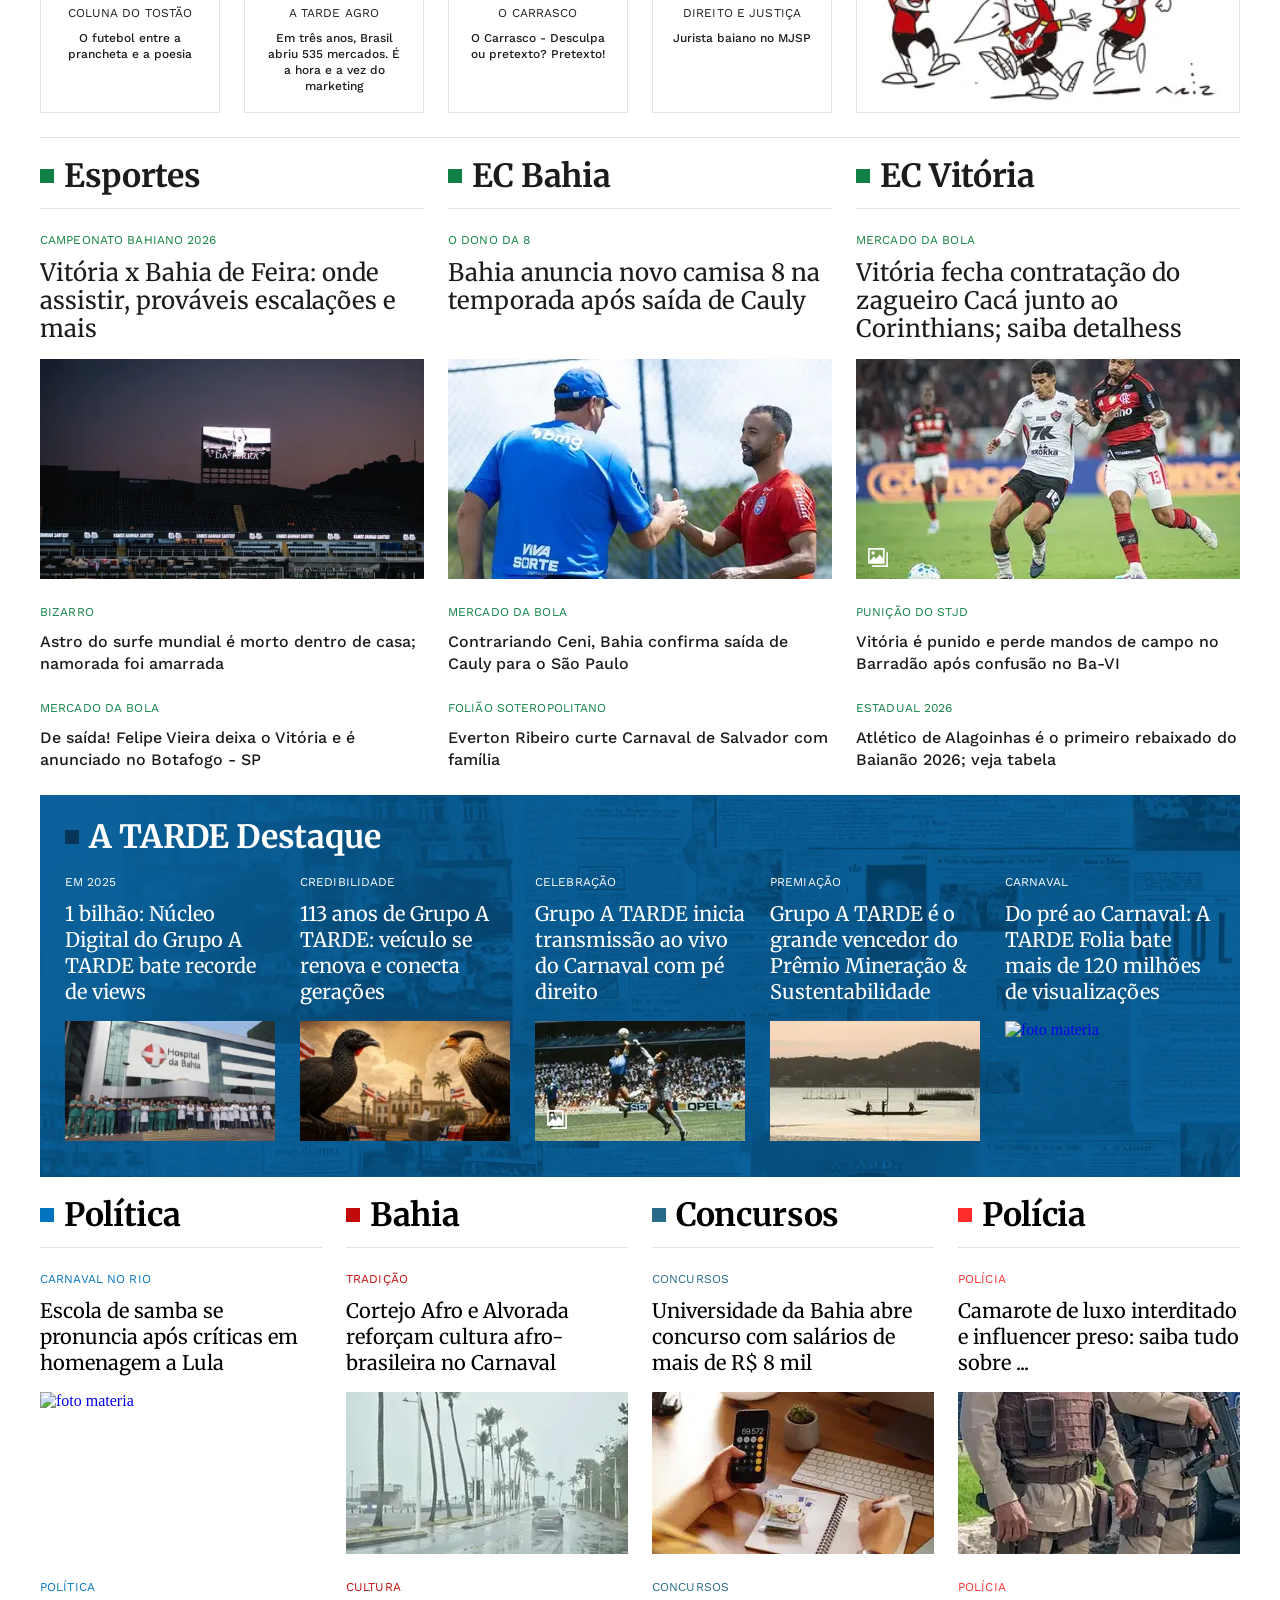
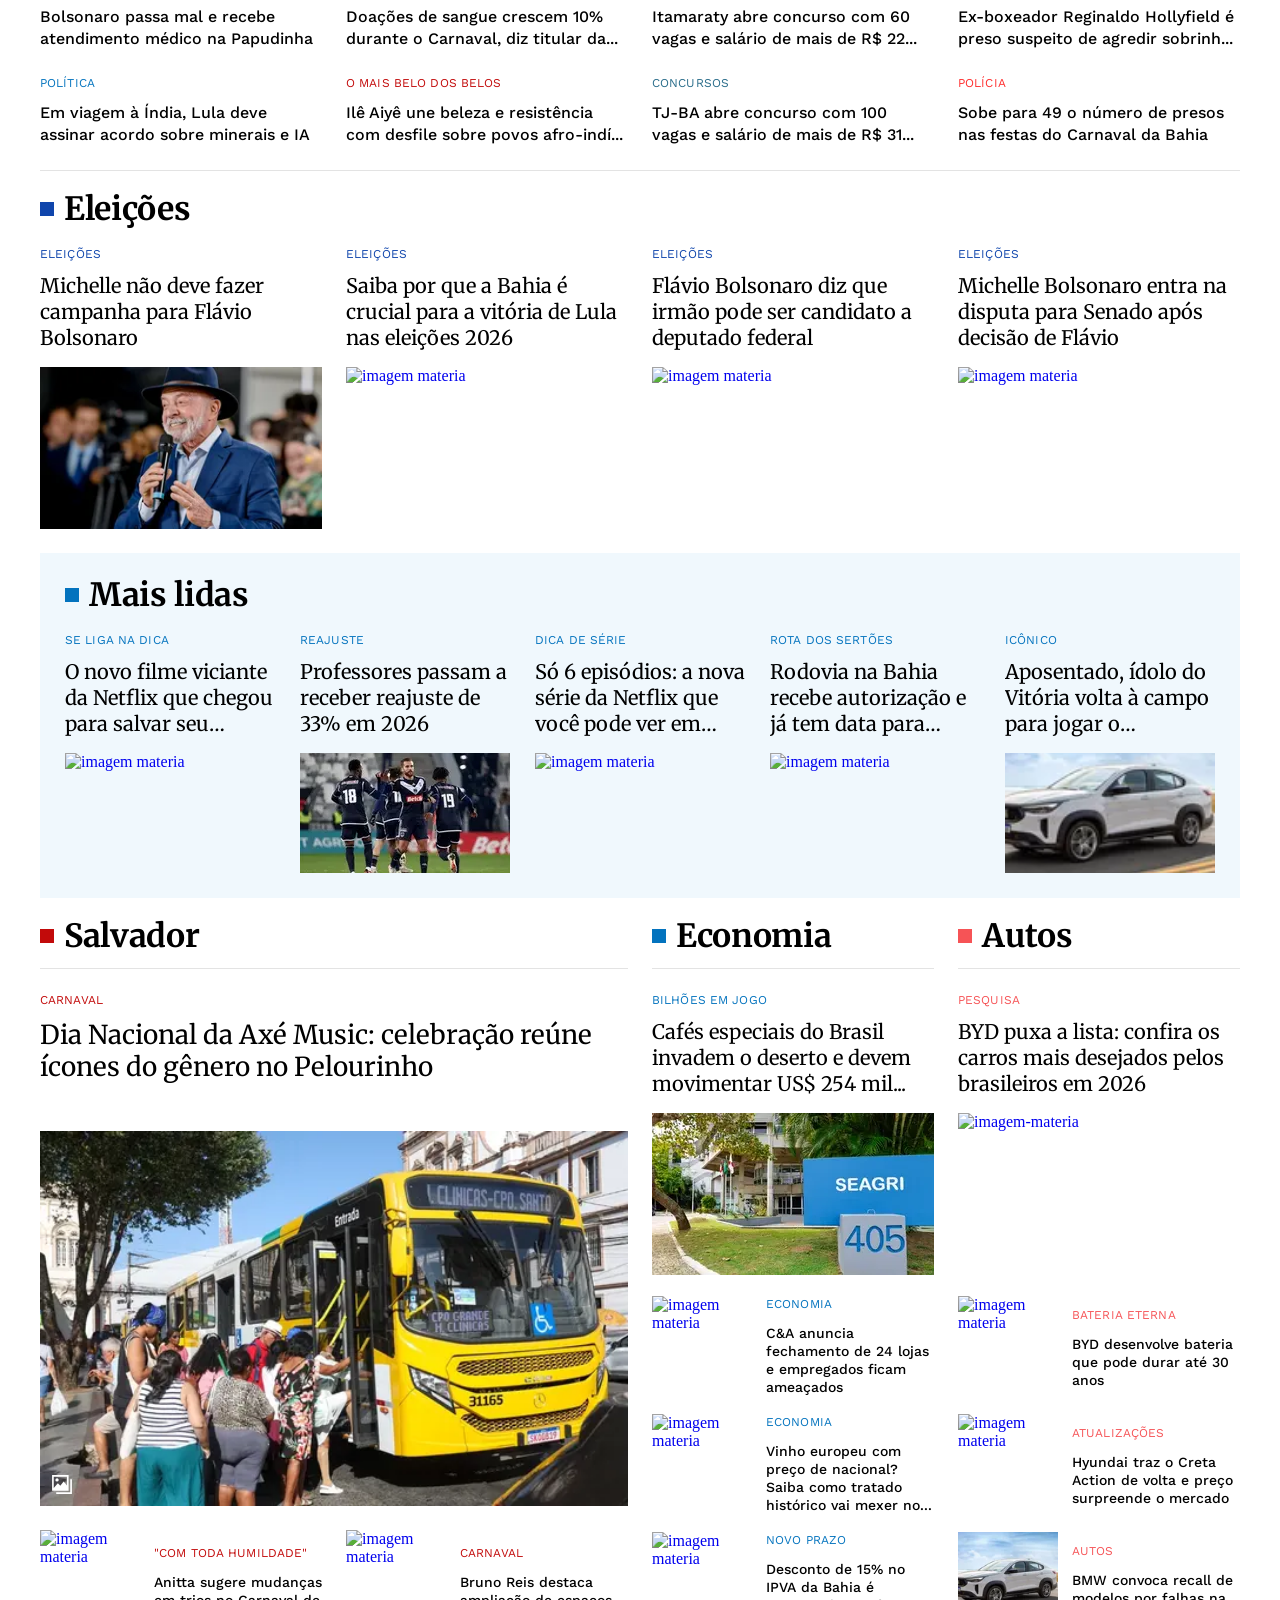
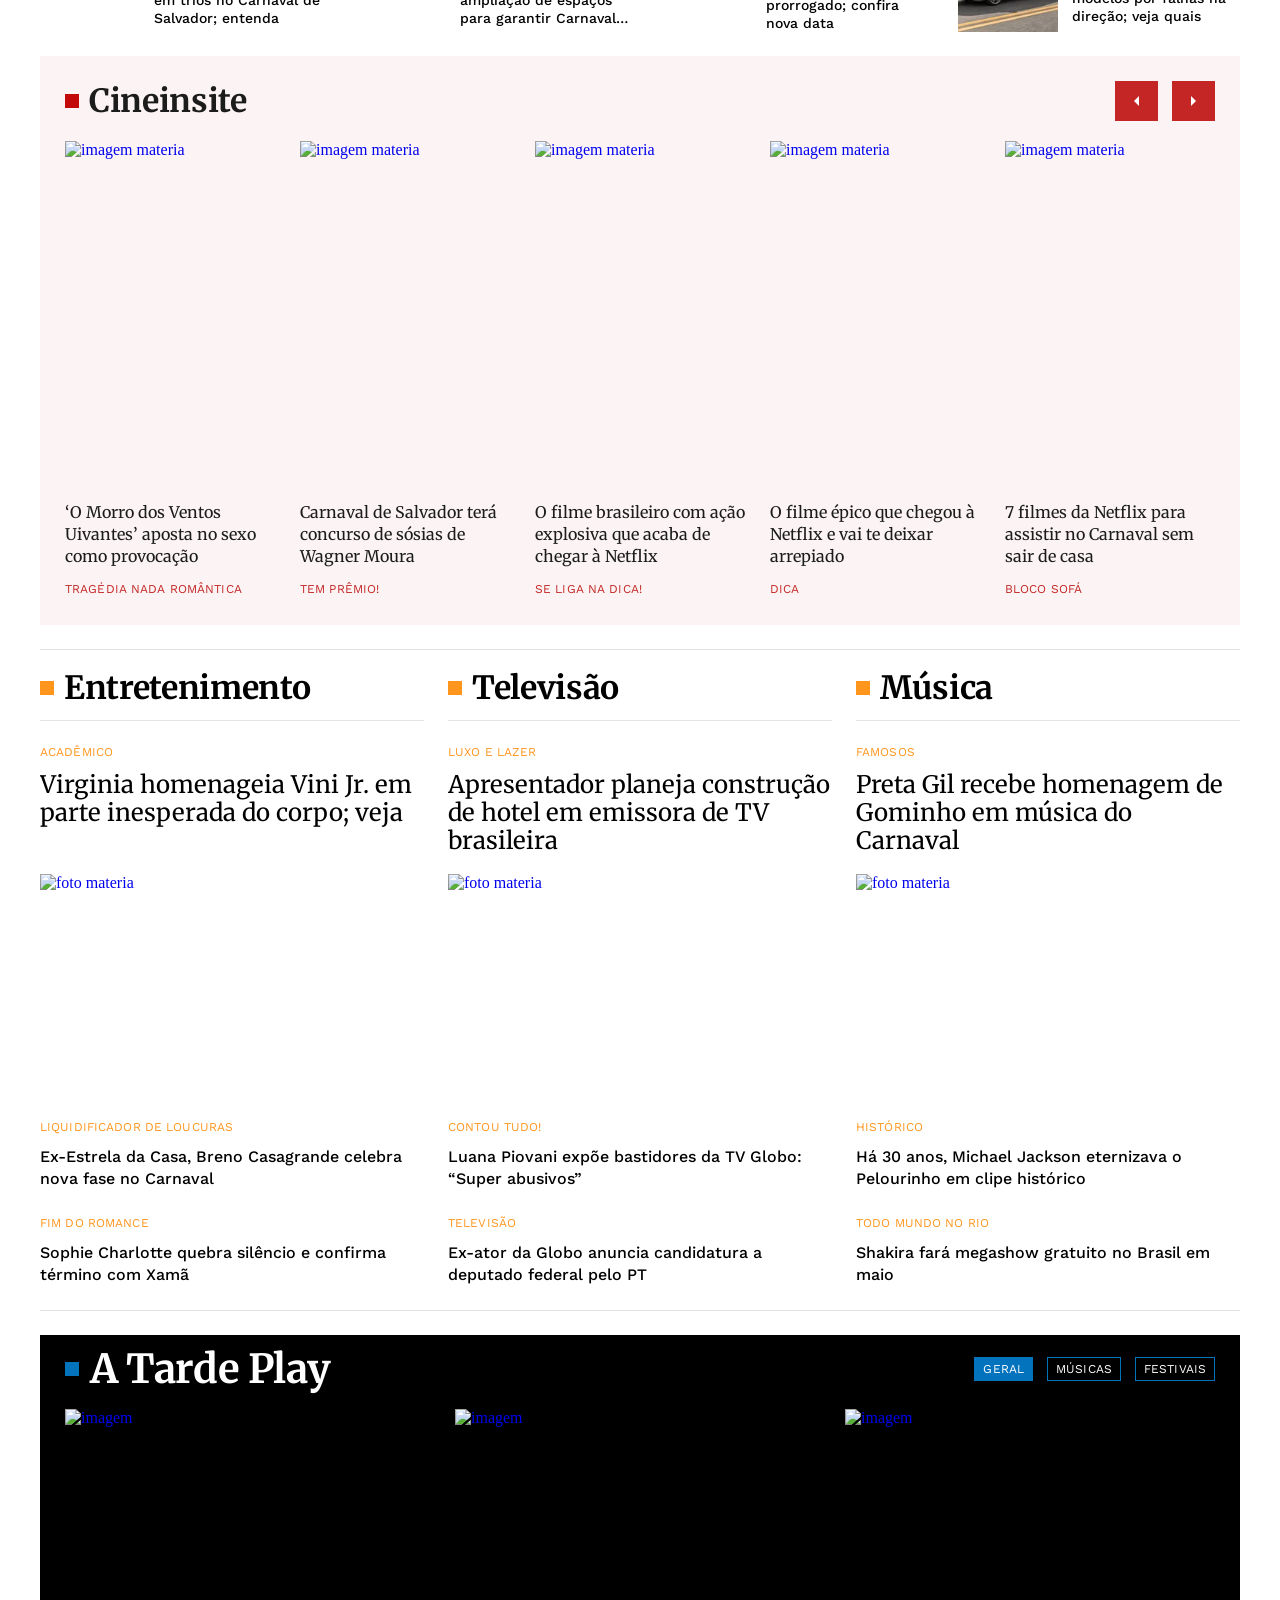
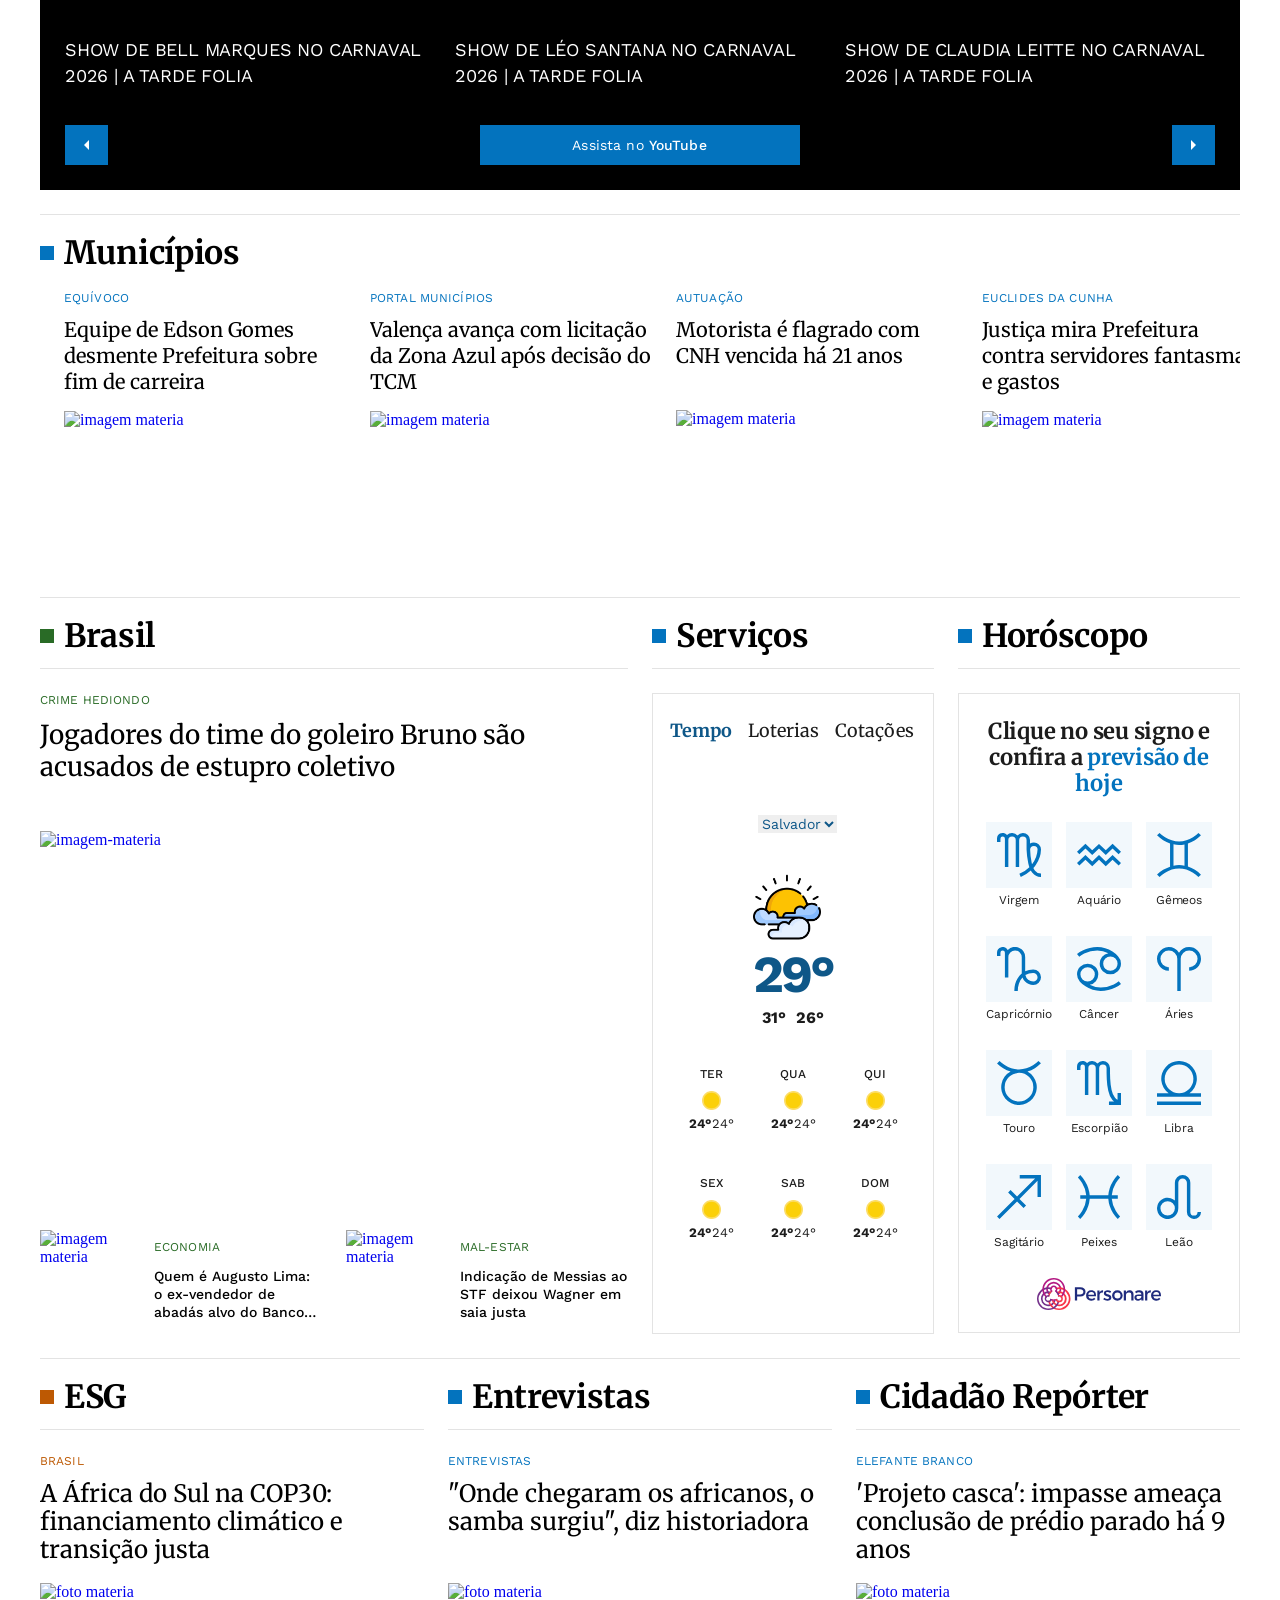
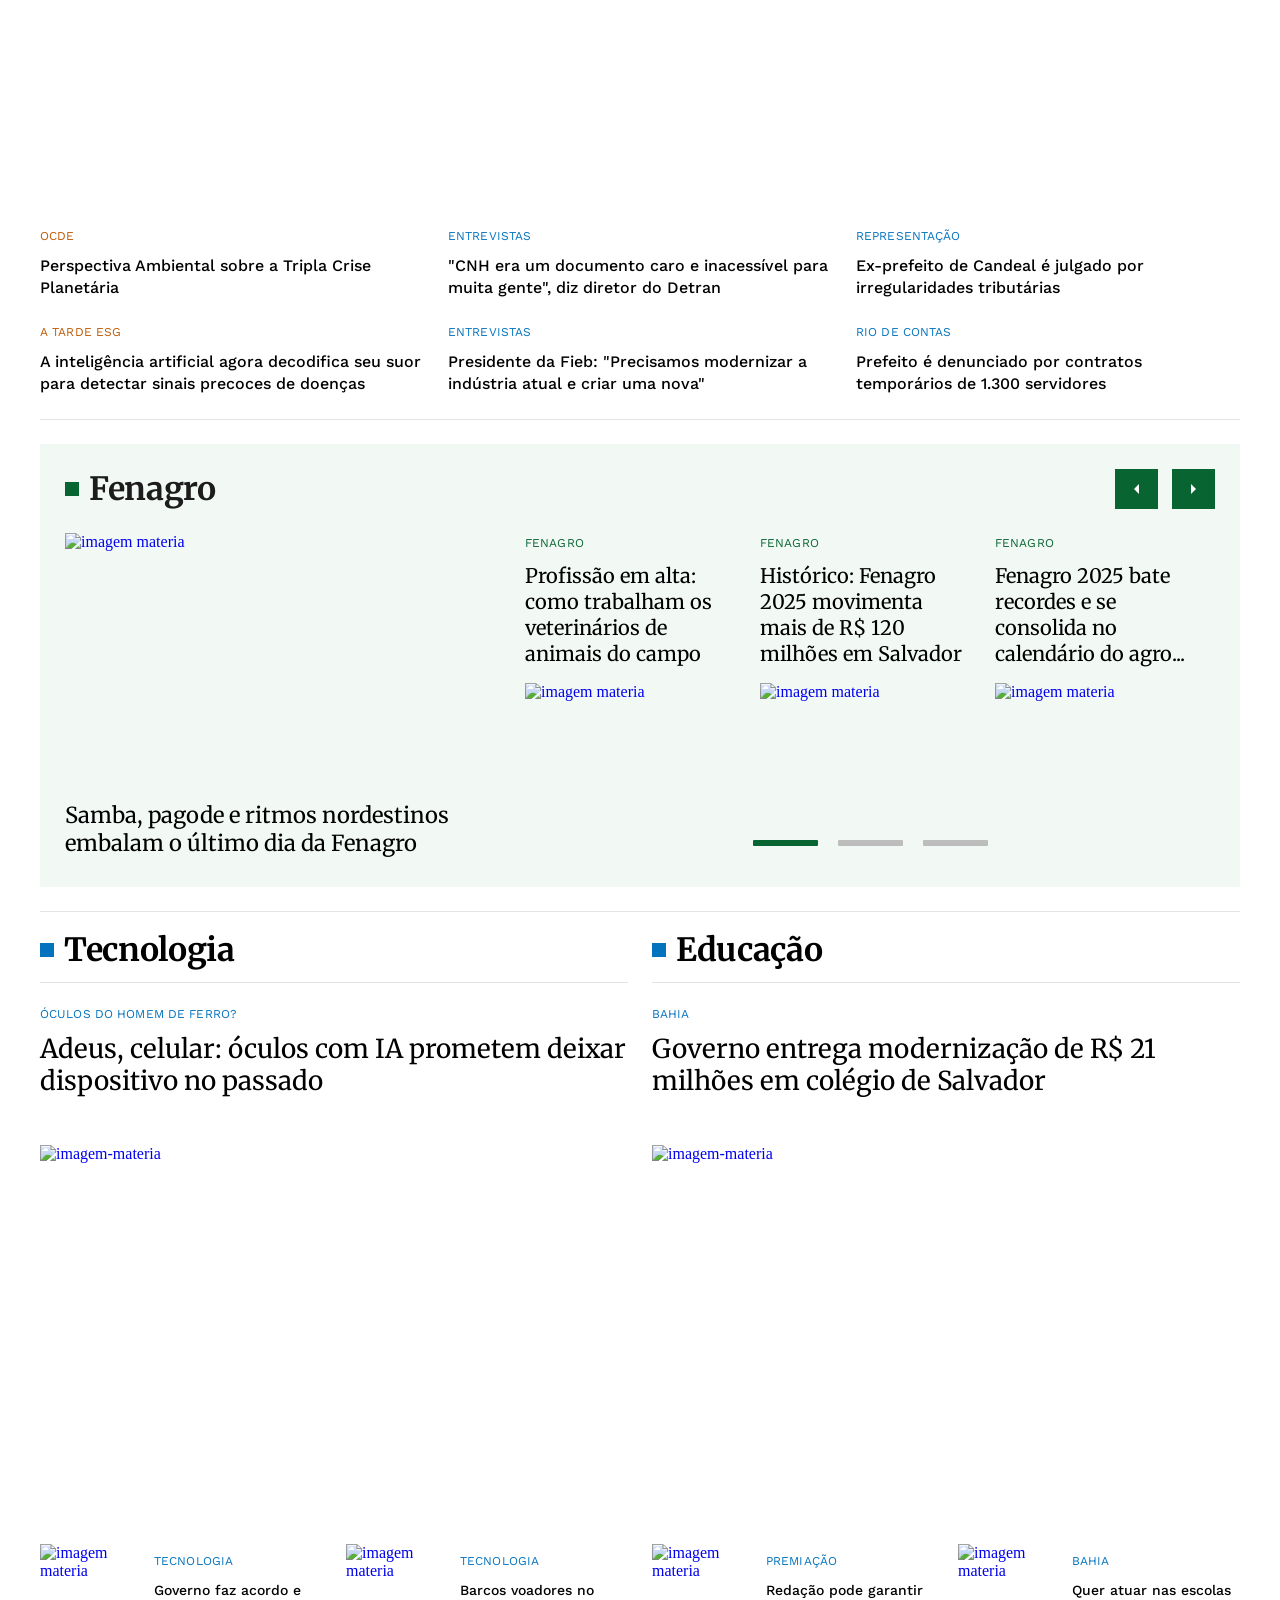
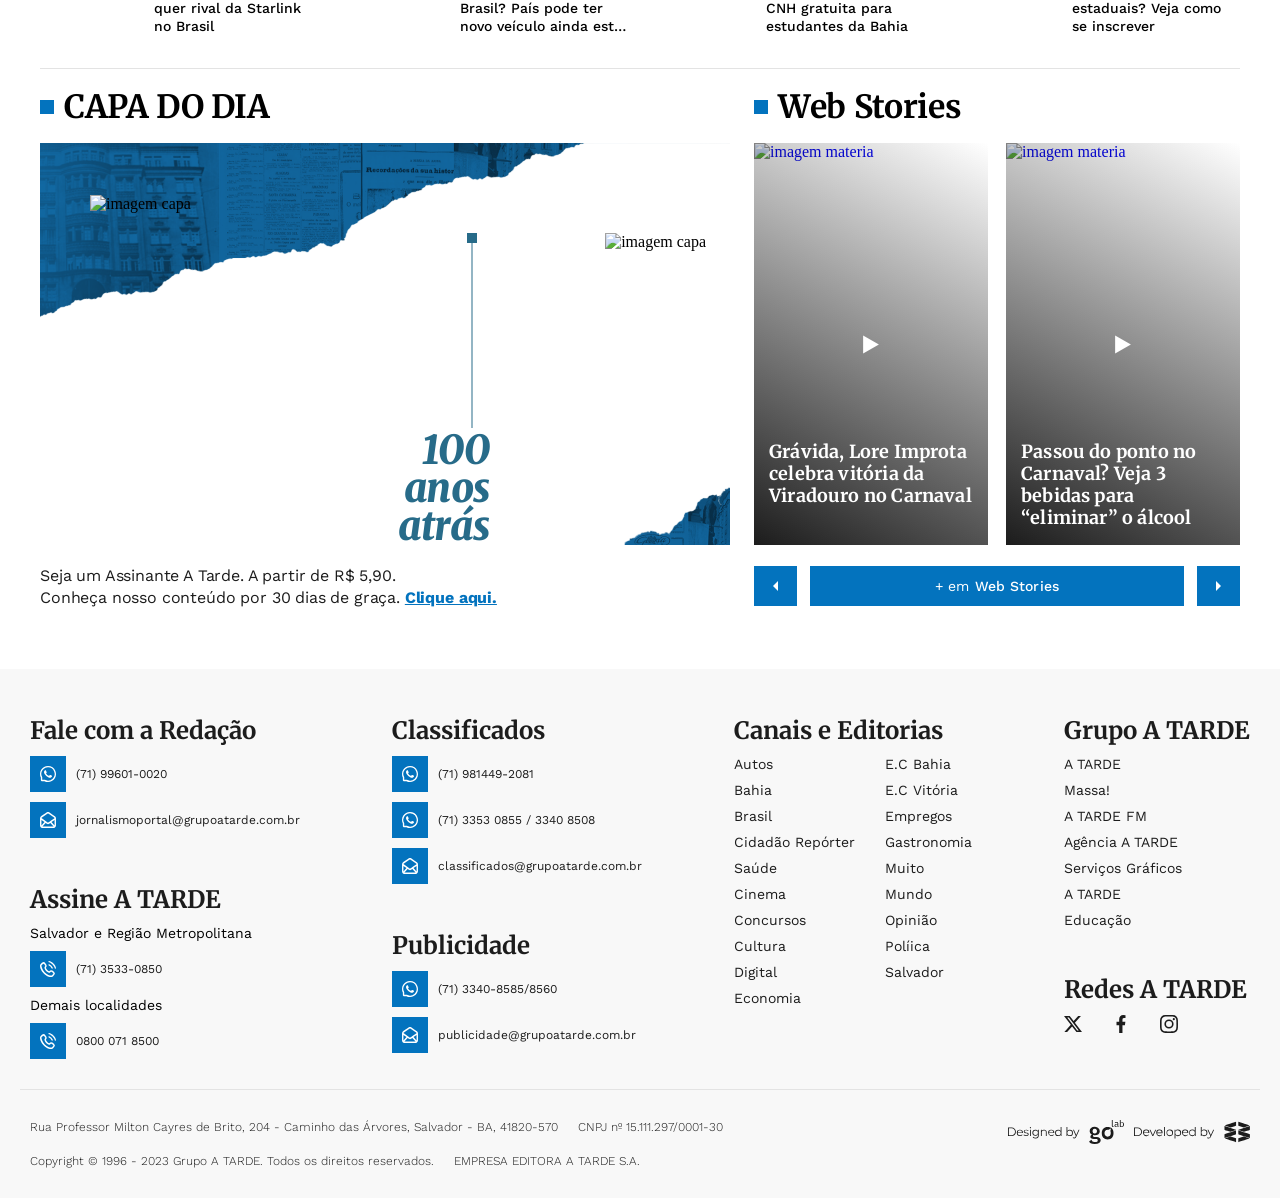
==== commit da47e652: "teste de fonte" ====
--- a/index.html
+++ b/index.html
@@ -5,6 +5,29 @@
         <meta name="viewport" content="width=device-width, initial-scale=1.0" />
         <meta name="description" content="Portal de noticias A Tarde, com informações sobre política, economia, esportes, cultura e muito mais." />
         <title>A Tarde</title>
+        <link
+        rel="preload"
+        href="atr_home_imagens/fonte/Work_Sans/work-sans-v24-latin-regular.woff2"
+        as="font"
+        type="font/woff2"
+        crossorigin
+    >
+
+    <link
+        rel="preload"
+        href="atr_home_imagens/fonte/Work_Sans/work-sans-v24-latin-700.woff2"
+        as="font"
+        type="font/woff2"
+        crossorigin
+    >
+
+    <link
+        rel="preload"
+        href="atr_home_imagens/fonte/merriweather/merriweather-v33-latin-regular.woff2"
+        as="font"
+        type="font/woff2"
+        crossorigin
+    >
         <link rel="stylesheet" href="style.css" />
         <link rel="stylesheet" href="./atr_home_imagens/splide/splide.min.css" />
         <script src="./atr_home_imagens/splide/splide.min.js" defer></script>
